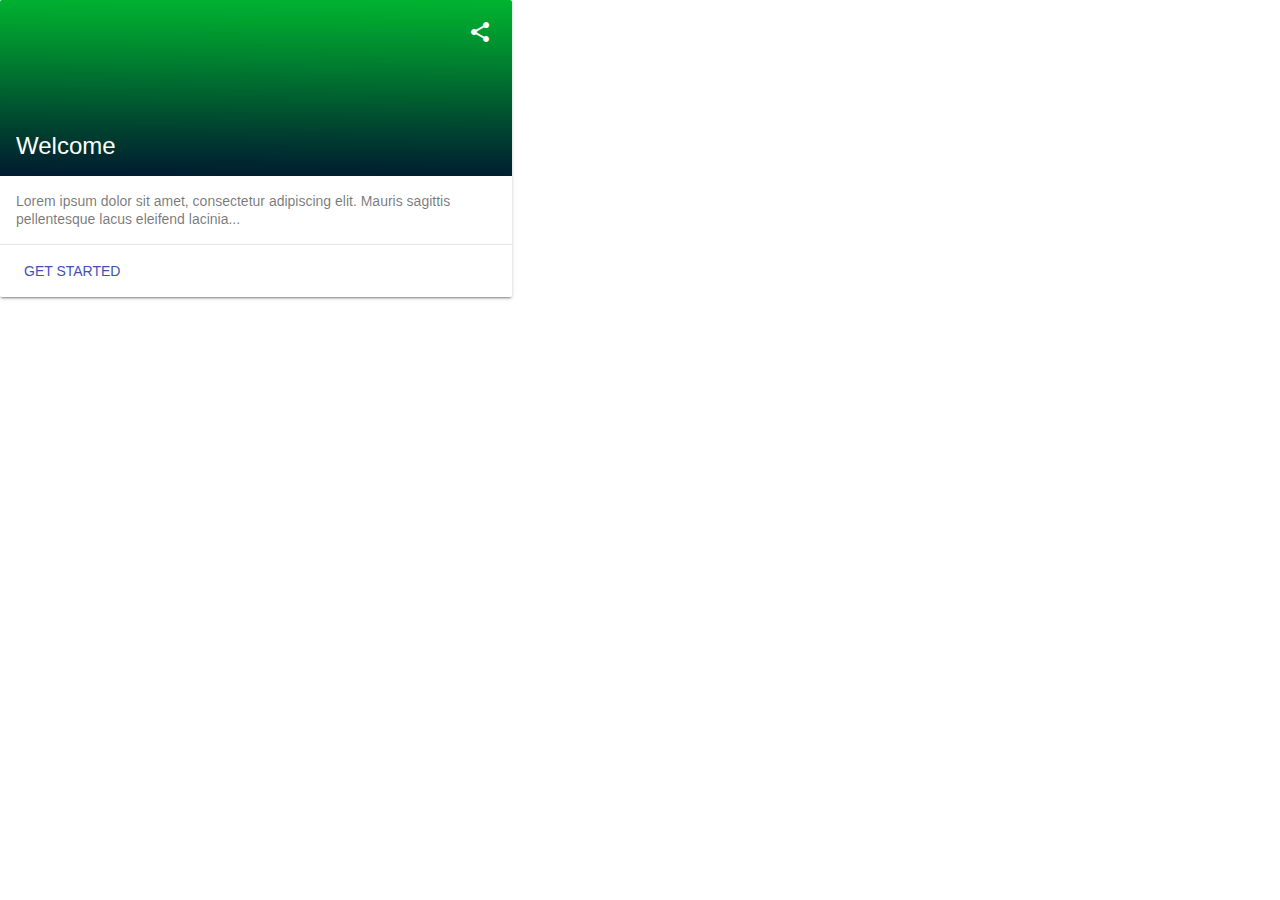
==== events.html @ fd7dae09 "Added home tab" ====
<head>
<meta name="viewport" content="width=device-width, initial-scale=1.0">
<link rel="stylesheet" href="./material.min.css" />
<script src="./material.min.js"></script>
<link rel="stylesheet" href="https://fonts.googleapis.com/icon?family=Material+Icons" />
</head>
<body>
<!-- Wide card with share menu button -->
<style>
.demo-card-wide.mdl-card {
  width: 512px;
}
.demo-card-wide > .mdl-card__title {
  color: #fff;
  height: 176px;
  background: url('my.jpg') center / cover;
}
.demo-card-wide > .mdl-card__menu {
  color: #fff;
}
</style>

<div class="demo-card-wide mdl-card mdl-shadow--2dp">
  <div class="mdl-card__title">
    <h2 class="mdl-card__title-text">Welcome</h2>
  </div>
  <div class="mdl-card__supporting-text">
    Lorem ipsum dolor sit amet, consectetur adipiscing elit.
    Mauris sagittis pellentesque lacus eleifend lacinia...
  </div>
  <div class="mdl-card__actions mdl-card--border">
    <a class="mdl-button mdl-button--colored mdl-js-button mdl-js-ripple-effect">
      Get Started
    </a>
  </div>
  <div class="mdl-card__menu">
    <button class="mdl-button mdl-button--icon mdl-js-button mdl-js-ripple-effect">
      <i class="material-icons">share</i>
    </button>
  </div>
</div>
</body>
---- material.min.css ----
/**
 * material-design-lite - Material Design Components in CSS, JS and HTML
 * @version v1.3.0
 * @license Apache-2.0
 * @copyright 2015 Google, Inc.
 * @link https://github.com/google/material-design-lite
 */
@charset "UTF-8";html{color:rgba(0,0,0,.87)}::-moz-selection{background:#b3d4fc;text-shadow:none}::selection{background:#b3d4fc;text-shadow:none}hr{display:block;height:1px;border:0;border-top:1px solid #ccc;margin:1em 0;padding:0}audio,canvas,iframe,img,svg,video{vertical-align:middle}fieldset{border:0;margin:0;padding:0}textarea{resize:vertical}.browserupgrade{margin:.2em 0;background:#ccc;color:#000;padding:.2em 0}.hidden{display:none!important}.visuallyhidden{border:0;clip:rect(0 0 0 0);height:1px;margin:-1px;overflow:hidden;padding:0;position:absolute;width:1px}.visuallyhidden.focusable:active,.visuallyhidden.focusable:focus{clip:auto;height:auto;margin:0;overflow:visible;position:static;width:auto}.invisible{visibility:hidden}.clearfix:before,.clearfix:after{content:" ";display:table}.clearfix:after{clear:both}@media print{*,*:before,*:after,*:first-letter{background:transparent!important;color:#000!important;box-shadow:none!important}a,a:visited{text-decoration:underline}a[href]:after{content:" (" attr(href)")"}abbr[title]:after{content:" (" attr(title)")"}a[href^="#"]:after,a[href^="javascript:"]:after{content:""}pre,blockquote{border:1px solid #999;page-break-inside:avoid}thead{display:table-header-group}tr,img{page-break-inside:avoid}img{max-width:100%!important}p,h2,h3{orphans:3;widows:3}h2,h3{page-break-after:avoid}}a,.mdl-accordion,.mdl-button,.mdl-card,.mdl-checkbox,.mdl-dropdown-menu,.mdl-icon-toggle,.mdl-item,.mdl-radio,.mdl-slider,.mdl-switch,.mdl-tabs__tab{-webkit-tap-highlight-color:transparent;-webkit-tap-highlight-color:rgba(255,255,255,0)}html{width:100%;height:100%;-ms-touch-action:manipulation;touch-action:manipulation}body{width:100%;min-height:100%;margin:0}main{display:block}*[hidden]{display:none!important}html,body{background-color:who;font-family:"Helvetica","Arial",sans-serif;font-size:14px;font-weight:400;line-height:20px}h1,h2,h3,h4,h5,h6,p{padding:0}h1 small,h2 small,h3 small,h4 small,h5 small,h6 small{font-family:"Roboto","Helvetica","Arial",sans-serif;font-weight:400;line-height:1.35;letter-spacing:-.02em;opacity:.54;font-size:.6em}h1{font-size:56px;line-height:1.35;letter-spacing:-.02em;margin:24px 0}h1,h2{font-family:"Roboto","Helvetica","Arial",sans-serif;font-weight:400}h2{font-size:45px;line-height:48px}h2,h3{margin:24px 0}h3{font-size:34px;line-height:40px}h3,h4{font-family:"Roboto","Helvetica","Arial",sans-serif;font-weight:400}h4{font-size:24px;line-height:32px;-moz-osx-font-smoothing:grayscale;margin:24px 0 16px}h5{font-size:20px;font-weight:500;line-height:1;letter-spacing:.02em}h5,h6{font-family:"Roboto","Helvetica","Arial",sans-serif;margin:24px 0 16px}h6{font-size:16px;letter-spacing:.04em}h6,p{font-weight:400;line-height:24px}p{font-size:14px;letter-spacing:0;margin:0 0 16px}a{color:#ff4081;font-weight:500}blockquote{font-family:"Roboto","Helvetica","Arial",sans-serif;position:relative;font-size:24px;font-weight:300;font-style:italic;line-height:1.35;letter-spacing:.08em}blockquote:before{position:absolute;left:-.5em;content:'“'}blockquote:after{content:'”';margin-left:-.05em}mark{background-color:#f4ff81}dt{font-weight:700}address{font-size:12px;line-height:1;font-style:normal}address,ul,ol{font-weight:400;letter-spacing:0}ul,ol{font-size:14px;line-height:24px}.mdl-typography--display-4,.mdl-typography--display-4-color-contrast{font-family:"Roboto","Helvetica","Arial",sans-serif;font-size:112px;font-weight:300;line-height:1;letter-spacing:-.04em}.mdl-typography--display-4-color-contrast{opacity:.54}.mdl-typography--display-3,.mdl-typography--display-3-color-contrast{font-family:"Roboto","Helvetica","Arial",sans-serif;font-size:56px;font-weight:400;line-height:1.35;letter-spacing:-.02em}.mdl-typography--display-3-color-contrast{opacity:.54}.mdl-typography--display-2,.mdl-typography--display-2-color-contrast{font-family:"Roboto","Helvetica","Arial",sans-serif;font-size:45px;font-weight:400;line-height:48px}.mdl-typography--display-2-color-contrast{opacity:.54}.mdl-typography--display-1,.mdl-typography--display-1-color-contrast{font-family:"Roboto","Helvetica","Arial",sans-serif;font-size:34px;font-weight:400;line-height:40px}.mdl-typography--display-1-color-contrast{opacity:.54}.mdl-typography--headline,.mdl-typography--headline-color-contrast{font-family:"Roboto","Helvetica","Arial",sans-serif;font-size:24px;font-weight:400;line-height:32px;-moz-osx-font-smoothing:grayscale}.mdl-typography--headline-color-contrast{opacity:.87}.mdl-typography--title,.mdl-typography--title-color-contrast{font-family:"Roboto","Helvetica","Arial",sans-serif;font-size:20px;font-weight:500;line-height:1;letter-spacing:.02em}.mdl-typography--title-color-contrast{opacity:.87}.mdl-typography--subhead,.mdl-typography--subhead-color-contrast{font-family:"Roboto","Helvetica","Arial",sans-serif;font-size:16px;font-weight:400;line-height:24px;letter-spacing:.04em}.mdl-typography--subhead-color-contrast{opacity:.87}.mdl-typography--body-2,.mdl-typography--body-2-color-contrast{font-size:14px;font-weight:700;line-height:24px;letter-spacing:0}.mdl-typography--body-2-color-contrast{opacity:.87}.mdl-typography--body-1,.mdl-typography--body-1-color-contrast{font-size:14px;font-weight:400;line-height:24px;letter-spacing:0}.mdl-typography--body-1-color-contrast{opacity:.87}.mdl-typography--body-2-force-preferred-font,.mdl-typography--body-2-force-preferred-font-color-contrast{font-family:"Roboto","Helvetica","Arial",sans-serif;font-size:14px;font-weight:500;line-height:24px;letter-spacing:0}.mdl-typography--body-2-force-preferred-font-color-contrast{opacity:.87}.mdl-typography--body-1-force-preferred-font,.mdl-typography--body-1-force-preferred-font-color-contrast{font-family:"Roboto","Helvetica","Arial",sans-serif;font-size:14px;font-weight:400;line-height:24px;letter-spacing:0}.mdl-typography--body-1-force-preferred-font-color-contrast{opacity:.87}.mdl-typography--caption,.mdl-typography--caption-force-preferred-font{font-size:12px;font-weight:400;line-height:1;letter-spacing:0}.mdl-typography--caption-force-preferred-font{font-family:"Roboto","Helvetica","Arial",sans-serif}.mdl-typography--caption-color-contrast,.mdl-typography--caption-force-preferred-font-color-contrast{font-size:12px;font-weight:400;line-height:1;letter-spacing:0;opacity:.54}.mdl-typography--caption-force-preferred-font-color-contrast,.mdl-typography--menu{font-family:"Roboto","Helvetica","Arial",sans-serif}.mdl-typography--menu{font-size:14px;font-weight:500;line-height:1;letter-spacing:0}.mdl-typography--menu-color-contrast{opacity:.87}.mdl-typography--menu-color-contrast,.mdl-typography--button,.mdl-typography--button-color-contrast{font-family:"Roboto","Helvetica","Arial",sans-serif;font-size:14px;font-weight:500;line-height:1;letter-spacing:0}.mdl-typography--button,.mdl-typography--button-color-contrast{text-transform:uppercase}.mdl-typography--button-color-contrast{opacity:.87}.mdl-typography--text-left{text-align:left}.mdl-typography--text-right{text-align:right}.mdl-typography--text-center{text-align:center}.mdl-typography--text-justify{text-align:justify}.mdl-typography--text-nowrap{white-space:nowrap}.mdl-typography--text-lowercase{text-transform:lowercase}.mdl-typography--text-uppercase{text-transform:uppercase}.mdl-typography--text-capitalize{text-transform:capitalize}.mdl-typography--font-thin{font-weight:200!important}.mdl-typography--font-light{font-weight:300!important}.mdl-typography--font-regular{font-weight:400!important}.mdl-typography--font-medium{font-weight:500!important}.mdl-typography--font-bold{font-weight:700!important}.mdl-typography--font-black{font-weight:900!important}.material-icons{font-family:'Material Icons';font-weight:400;font-style:normal;font-size:24px;line-height:1;letter-spacing:normal;text-transform:none;display:inline-block;word-wrap:normal;-moz-font-feature-settings:'liga';font-feature-settings:'liga';-webkit-font-feature-settings:'liga';-webkit-font-smoothing:antialiased}.mdl-color-text--red{color:#f44336 !important}.mid-body{padding-bottom:200px;}.xfooter{position:absolute;height:0px;width:70%; margin-left:15%;bottom:0;float:bottom;}.mdl-color--red{background-color:#f44336 !important}.mdl-color-text--red-50{color:#ffebee !important}.mdl-color--red-50{background-color:#ffebee !important}.mdl-color-text--red-100{color:#ffcdd2 !important}.mdl-color--red-100{background-color:#ffcdd2 !important}.mdl-color-text--red-200{color:#ef9a9a !important}.mdl-color--red-200{background-color:#ef9a9a !important}.mdl-color-text--red-300{color:#e57373 !important}.mdl-color--red-300{background-color:#e57373 !important}.mdl-color-text--red-400{color:#ef5350 !important}.mdl-color--red-400{background-color:#ef5350 !important}.mdl-color-text--red-500{color:#f44336 !important}.mdl-color--red-500{background-color:#f44336 !important}.mdl-color-text--red-600{color:#e53935 !important}.mdl-color--red-600{background-color:#e53935 !important}.mdl-color-text--red-700{color:#d32f2f !important}.mdl-color--red-700{background-color:#d32f2f !important}.mdl-color-text--red-800{color:#c62828 !important}.mdl-color--red-800{background-color:#c62828 !important}.mdl-color-text--red-900{color:#b71c1c !important}.mdl-color--red-900{background-color:#b71c1c !important}.mdl-color-text--red-A100{color:#ff8a80 !important}.mdl-color--red-A100{background-color:#ff8a80 !important}.mdl-color-text--red-A200{color:#ff5252 !important}.mdl-color--red-A200{background-color:#ff5252 !important}.mdl-color-text--red-A400{color:#ff1744 !important}.mdl-color--red-A400{background-color:#ff1744 !important}.mdl-color-text--red-A700{color:#d50000 !important}.mdl-color--red-A700{background-color:#d50000 !important}.mdl-color-text--pink{color:#e91e63 !important}.mdl-color--pink{background-color:#e91e63 !important}.mdl-color-text--pink-50{color:#fce4ec !important}.mdl-color--pink-50{background-color:#fce4ec !important}.mdl-color-text--pink-100{color:#f8bbd0 !important}.mdl-color--pink-100{background-color:#f8bbd0 !important}.mdl-color-text--pink-200{color:#f48fb1 !important}.mdl-color--pink-200{background-color:#f48fb1 !important}.mdl-color-text--pink-300{color:#f06292 !important}.mdl-color--pink-300{background-color:#f06292 !important}.mdl-color-text--pink-400{color:#ec407a !important}.mdl-color--pink-400{background-color:#ec407a !important}.mdl-color-text--pink-500{color:#e91e63 !important}.mdl-color--pink-500{background-color:#e91e63 !important}.mdl-color-text--pink-600{color:#d81b60 !important}.mdl-color--pink-600{background-color:#d81b60 !important}.mdl-color-text--pink-700{color:#c2185b !important}.mdl-color--pink-700{background-color:#c2185b !important}.mdl-color-text--pink-800{color:#ad1457 !important}.mdl-color--pink-800{background-color:#ad1457 !important}.mdl-color-text--pink-900{color:#880e4f !important}.mdl-color--pink-900{background-color:#880e4f !important}.mdl-color-text--pink-A100{color:#ff80ab !important}.mdl-color--pink-A100{background-color:#ff80ab !important}.mdl-color-text--pink-A200{color:#ff4081 !important}.mdl-color--pink-A200{background-color:#ff4081 !important}.mdl-color-text--pink-A400{color:#f50057 !important}.mdl-color--pink-A400{background-color:#f50057 !important}.mdl-color-text--pink-A700{color:#c51162 !important}.mdl-color--pink-A700{background-color:#c51162 !important}.mdl-color-text--purple{color:#9c27b0 !important}.mdl-color--purple{background-color:#9c27b0 !important}.mdl-color-text--purple-50{color:#f3e5f5 !important}.mdl-color--purple-50{background-color:#f3e5f5 !important}.mdl-color-text--purple-100{color:#e1bee7 !important}.mdl-color--purple-100{background-color:#e1bee7 !important}.mdl-color-text--purple-200{color:#ce93d8 !important}.mdl-color--purple-200{background-color:#ce93d8 !important}.mdl-color-text--purple-300{color:#ba68c8 !important}.mdl-color--purple-300{background-color:#ba68c8 !important}.mdl-color-text--purple-400{color:#ab47bc !important}.mdl-color--purple-400{background-color:#ab47bc !important}.mdl-color-text--purple-500{color:#9c27b0 !important}.mdl-color--purple-500{background-color:#9c27b0 !important}.mdl-color-text--purple-600{color:#8e24aa !important}.mdl-color--purple-600{background-color:#8e24aa !important}.mdl-color-text--purple-700{color:#7b1fa2 !important}.mdl-color--purple-700{background-color:#7b1fa2 !important}.mdl-color-text--purple-800{color:#6a1b9a !important}.mdl-color--purple-800{background-color:#6a1b9a !important}.mdl-color-text--purple-900{color:#4a148c !important}.mdl-color--purple-900{background-color:#4a148c !important}.mdl-color-text--purple-A100{color:#ea80fc !important}.mdl-color--purple-A100{background-color:#ea80fc !important}.mdl-color-text--purple-A200{color:#e040fb !important}.mdl-color--purple-A200{background-color:#e040fb !important}.mdl-color-text--purple-A400{color:#d500f9 !important}.mdl-color--purple-A400{background-color:#d500f9 !important}.mdl-color-text--purple-A700{color:#a0f !important}.mdl-color--purple-A700{background-color:#a0f !important}.mdl-color-text--deep-purple{color:#673ab7 !important}.mdl-color--deep-purple{background-color:#673ab7 !important}.mdl-color-text--deep-purple-50{color:#ede7f6 !important}.mdl-color--deep-purple-50{background-color:#ede7f6 !important}.mdl-color-text--deep-purple-100{color:#d1c4e9 !important}.mdl-color--deep-purple-100{background-color:#d1c4e9 !important}.mdl-color-text--deep-purple-200{color:#b39ddb !important}.mdl-color--deep-purple-200{background-color:#b39ddb !important}.mdl-color-text--deep-purple-300{color:#9575cd !important}.mdl-color--deep-purple-300{background-color:#9575cd !important}.mdl-color-text--deep-purple-400{color:#7e57c2 !important}.mdl-color--deep-purple-400{background-color:#7e57c2 !important}.mdl-color-text--deep-purple-500{color:#673ab7 !important}.mdl-color--deep-purple-500{background-color:#673ab7 !important}.mdl-color-text--deep-purple-600{color:#5e35b1 !important}.mdl-color--deep-purple-600{background-color:#5e35b1 !important}.mdl-color-text--deep-purple-700{color:#512da8 !important}.mdl-color--deep-purple-700{background-color:#512da8 !important}.mdl-color-text--deep-purple-800{color:#4527a0 !important}.mdl-color--deep-purple-800{background-color:#4527a0 !important}.mdl-color-text--deep-purple-900{color:#311b92 !important}.mdl-color--deep-purple-900{background-color:#311b92 !important}.mdl-color-text--deep-purple-A100{color:#b388ff !important}.mdl-color--deep-purple-A100{background-color:#b388ff !important}.mdl-color-text--deep-purple-A200{color:#7c4dff !important}.mdl-color--deep-purple-A200{background-color:#7c4dff !important}.mdl-color-text--deep-purple-A400{color:#651fff !important}.mdl-color--deep-purple-A400{background-color:#651fff !important}.mdl-color-text--deep-purple-A700{color:#6200ea !important}.mdl-color--deep-purple-A700{background-color:#6200ea !important}.mdl-color-text--indigo{color:#3f51b5 !important}.mdl-color--indigo{background-color:#3f51b5 !important}.mdl-color-text--indigo-50{color:#e8eaf6 !important}.mdl-color--indigo-50{background-color:#e8eaf6 !important}.mdl-color-text--indigo-100{color:#c5cae9 !important}.mdl-color--indigo-100{background-color:#c5cae9 !important}.mdl-color-text--indigo-200{color:#9fa8da !important}.mdl-color--indigo-200{background-color:#9fa8da !important}.mdl-color-text--indigo-300{color:#7986cb !important}.mdl-color--indigo-300{background-color:#7986cb !important}.mdl-color-text--indigo-400{color:#5c6bc0 !important}.mdl-color--indigo-400{background-color:#5c6bc0 !important}.mdl-color-text--indigo-500{color:#3f51b5 !important}.mdl-color--indigo-500{background-color:#3f51b5 !important}.mdl-color-text--indigo-600{color:#3949ab !important}.mdl-color--indigo-600{background-color:#3949ab !important}.mdl-color-text--indigo-700{color:#303f9f !important}.mdl-color--indigo-700{background-color:#303f9f !important}.mdl-color-text--indigo-800{color:#283593 !important}.mdl-color--indigo-800{background-color:#283593 !important}.mdl-color-text--indigo-900{color:#1a237e !important}.mdl-color--indigo-900{background-color:#1a237e !important}.mdl-color-text--indigo-A100{color:#8c9eff !important}.mdl-color--indigo-A100{background-color:#8c9eff !important}.mdl-color-text--indigo-A200{color:#536dfe !important}.mdl-color--indigo-A200{background-color:#536dfe !important}.mdl-color-text--indigo-A400{color:#3d5afe !important}.mdl-color--indigo-A400{background-color:#3d5afe !important}.mdl-color-text--indigo-A700{color:#304ffe !important}.mdl-color--indigo-A700{background-color:#304ffe !important}.mdl-color-text--blue{color:#2196f3 !important}.mdl-color--blue{background-color:#2196f3 !important}.mdl-color-text--blue-50{color:#e3f2fd !important}.mdl-color--blue-50{background-color:#e3f2fd !important}.mdl-color-text--blue-100{color:#bbdefb !important}.mdl-color--blue-100{background-color:#bbdefb !important}.mdl-color-text--blue-200{color:#90caf9 !important}.mdl-color--blue-200{background-color:#90caf9 !important}.mdl-color-text--blue-300{color:#64b5f6 !important}.mdl-color--blue-300{background-color:#64b5f6 !important}.mdl-color-text--blue-400{color:#42a5f5 !important}.mdl-color--blue-400{background-color:#42a5f5 !important}.mdl-color-text--blue-500{color:#2196f3 !important}.mdl-color--blue-500{background-color:#2196f3 !important}.mdl-color-text--blue-600{color:#1e88e5 !important}.mdl-color--blue-600{background-color:#1e88e5 !important}.mdl-color-text--blue-700{color:#1976d2 !important}.mdl-color--blue-700{background-color:#1976d2 !important}.mdl-color-text--blue-800{color:#1565c0 !important}.mdl-color--blue-800{background-color:#1565c0 !important}.mdl-color-text--blue-900{color:#0d47a1 !important}.mdl-color--blue-900{background-color:#0d47a1 !important}.mdl-color-text--blue-A100{color:#82b1ff !important}.mdl-color--blue-A100{background-color:#82b1ff !important}.mdl-color-text--blue-A200{color:#448aff !important}.mdl-color--blue-A200{background-color:#448aff !important}.mdl-color-text--blue-A400{color:#2979ff !important}.mdl-color--blue-A400{background-color:#2979ff !important}.mdl-color-text--blue-A700{color:#2962ff !important}.mdl-color--blue-A700{background-color:#2962ff !important}.mdl-color-text--light-blue{color:#03a9f4 !important}.mdl-color--light-blue{background-color:#03a9f4 !important}.mdl-color-text--light-blue-50{color:#e1f5fe !important}.mdl-color--light-blue-50{background-color:#e1f5fe !important}.mdl-color-text--light-blue-100{color:#b3e5fc !important}.mdl-color--light-blue-100{background-color:#b3e5fc !important}.mdl-color-text--light-blue-200{color:#81d4fa !important}.mdl-color--light-blue-200{background-color:#81d4fa !important}.mdl-color-text--light-blue-300{color:#4fc3f7 !important}.mdl-color--light-blue-300{background-color:#4fc3f7 !important}.mdl-color-text--light-blue-400{color:#29b6f6 !important}.mdl-color--light-blue-400{background-color:#29b6f6 !important}.mdl-color-text--light-blue-500{color:#03a9f4 !important}.mdl-color--light-blue-500{background-color:#03a9f4 !important}.mdl-color-text--light-blue-600{color:#039be5 !important}.mdl-color--light-blue-600{background-color:#039be5 !important}.mdl-color-text--light-blue-700{color:#0288d1 !important}.mdl-color--light-blue-700{background-color:#0288d1 !important}.mdl-color-text--light-blue-800{color:#0277bd !important}.mdl-color--light-blue-800{background-color:#0277bd !important}.mdl-color-text--light-blue-900{color:#01579b !important}.mdl-color--light-blue-900{background-color:#01579b !important}.mdl-color-text--light-blue-A100{color:#80d8ff !important}.mdl-color--light-blue-A100{background-color:#80d8ff !important}.mdl-color-text--light-blue-A200{color:#40c4ff !important}.mdl-color--light-blue-A200{background-color:#40c4ff !important}.mdl-color-text--light-blue-A400{color:#00b0ff !important}.mdl-color--light-blue-A400{background-color:#00b0ff !important}.mdl-color-text--light-blue-A700{color:#0091ea !important}.mdl-color--light-blue-A700{background-color:#0091ea !important}.mdl-color-text--cyan{color:#00bcd4 !important}.mdl-color--cyan{background-color:#00bcd4 !important}.mdl-color-text--cyan-50{color:#e0f7fa !important}.mdl-color--cyan-50{background-color:#e0f7fa !important}.mdl-color-text--cyan-100{color:#b2ebf2 !important}.mdl-color--cyan-100{background-color:#b2ebf2 !important}.mdl-color-text--cyan-200{color:#80deea !important}.mdl-color--cyan-200{background-color:#80deea !important}.mdl-color-text--cyan-300{color:#4dd0e1 !important}.mdl-color--cyan-300{background-color:#4dd0e1 !important}.mdl-color-text--cyan-400{color:#26c6da !important}.mdl-color--cyan-400{background-color:#26c6da !important}.mdl-color-text--cyan-500{color:#00bcd4 !important}.mdl-color--cyan-500{background-color:#00bcd4 !important}.mdl-color-text--cyan-600{color:#00acc1 !important}.mdl-color--cyan-600{background-color:#00acc1 !important}.mdl-color-text--cyan-700{color:#0097a7 !important}.mdl-color--cyan-700{background-color:#0097a7 !important}.mdl-color-text--cyan-800{color:#00838f !important}.mdl-color--cyan-800{background-color:#00838f !important}.mdl-color-text--cyan-900{color:#006064 !important}.mdl-color--cyan-900{background-color:#006064 !important}.mdl-color-text--cyan-A100{color:#84ffff !important}.mdl-color--cyan-A100{background-color:#84ffff !important}.mdl-color-text--cyan-A200{color:#18ffff !important}.mdl-color--cyan-A200{background-color:#18ffff !important}.mdl-color-text--cyan-A400{color:#00e5ff !important}.mdl-color--cyan-A400{background-color:#00e5ff !important}.mdl-color-text--cyan-A700{color:#00b8d4 !important}.mdl-color--cyan-A700{background-color:#00b8d4 !important}.mdl-color-text--teal{color:#009688 !important}.mdl-color--teal{background-color:#009688 !important}.mdl-color-text--teal-50{color:#e0f2f1 !important}.mdl-color--teal-50{background-color:#e0f2f1 !important}.mdl-color-text--teal-100{color:#b2dfdb !important}.mdl-color--teal-100{background-color:#b2dfdb !important}.mdl-color-text--teal-200{color:#80cbc4 !important}.mdl-color--teal-200{background-color:#80cbc4 !important}.mdl-color-text--teal-300{color:#4db6ac !important}.mdl-color--teal-300{background-color:#4db6ac !important}.mdl-color-text--teal-400{color:#26a69a !important}.mdl-color--teal-400{background-color:#26a69a !important}.mdl-color-text--teal-500{color:#009688 !important}.mdl-color--teal-500{background-color:#009688 !important}.mdl-color-text--teal-600{color:#00897b !important}.mdl-color--teal-600{background-color:#00897b !important}.mdl-color-text--teal-700{color:#00796b !important}.mdl-color--teal-700{background-color:#00796b !important}.mdl-color-text--teal-800{color:#00695c !important}.mdl-color--teal-800{background-color:#00695c !important}.mdl-color-text--teal-900{color:#004d40 !important}.mdl-color--teal-900{background-color:#004d40 !important}.mdl-color-text--teal-A100{color:#a7ffeb !important}.mdl-color--teal-A100{background-color:#a7ffeb !important}.mdl-color-text--teal-A200{color:#64ffda !important}.mdl-color--teal-A200{background-color:#64ffda !important}.mdl-color-text--teal-A400{color:#1de9b6 !important}.mdl-color--teal-A400{background-color:#1de9b6 !important}.mdl-color-text--teal-A700{color:#00bfa5 !important}.mdl-color--teal-A700{background-color:#00bfa5 !important}.mdl-color-text--green{color:#4caf50 !important}.mdl-color--green{background-color:#4caf50 !important}.mdl-color-text--green-50{color:#e8f5e9 !important}.mdl-color--green-50{background-color:#e8f5e9 !important}.mdl-color-text--green-100{color:#c8e6c9 !important}.mdl-color--green-100{background-color:#c8e6c9 !important}.mdl-color-text--green-200{color:#a5d6a7 !important}.mdl-color--green-200{background-color:#a5d6a7 !important}.mdl-color-text--green-300{color:#81c784 !important}.mdl-color--green-300{background-color:#81c784 !important}.mdl-color-text--green-400{color:#66bb6a !important}.mdl-color--green-400{background-color:#66bb6a !important}.mdl-color-text--green-500{color:#4caf50 !important}.mdl-color--green-500{background-color:#4caf50 !important}.mdl-color-text--green-600{color:#43a047 !important}.mdl-color--green-600{background-color:#43a047 !important}.mdl-color-text--green-700{color:#388e3c !important}.mdl-color--green-700{background-color:#388e3c !important}.mdl-color-text--green-800{color:#2e7d32 !important}.mdl-color--green-800{background-color:#2e7d32 !important}.mdl-color-text--green-900{color:#1b5e20 !important}.mdl-color--green-900{background-color:#1b5e20 !important}.mdl-color-text--green-A100{color:#b9f6ca !important}.mdl-color--green-A100{background-color:#b9f6ca !important}.mdl-color-text--green-A200{color:#69f0ae !important}.mdl-color--green-A200{background-color:#69f0ae !important}.mdl-color-text--green-A400{color:#00e676 !important}.mdl-color--green-A400{background-color:#00e676 !important}.mdl-color-text--green-A700{color:#00c853 !important}.mdl-color--green-A700{background-color:#00c853 !important}.mdl-color-text--light-green{color:#8bc34a !important}.mdl-color--light-green{background-color:#8bc34a !important}.mdl-color-text--light-green-50{color:#f1f8e9 !important}.mdl-color--light-green-50{background-color:#f1f8e9 !important}.mdl-color-text--light-green-100{color:#dcedc8 !important}.mdl-color--light-green-100{background-color:#dcedc8 !important}.mdl-color-text--light-green-200{color:#c5e1a5 !important}.mdl-color--light-green-200{background-color:#c5e1a5 !important}.mdl-color-text--light-green-300{color:#aed581 !important}.mdl-color--light-green-300{background-color:#aed581 !important}.mdl-color-text--light-green-400{color:#9ccc65 !important}.mdl-color--light-green-400{background-color:#9ccc65 !important}.mdl-color-text--light-green-500{color:#8bc34a !important}.mdl-color--light-green-500{background-color:#8bc34a !important}.mdl-color-text--light-green-600{color:#7cb342 !important}.mdl-color--light-green-600{background-color:#7cb342 !important}.mdl-color-text--light-green-700{color:#689f38 !important}.mdl-color--light-green-700{background-color:#689f38 !important}.mdl-color-text--light-green-800{color:#558b2f !important}.mdl-color--light-green-800{background-color:#558b2f !important}.mdl-color-text--light-green-900{color:#33691e !important}.mdl-color--light-green-900{background-color:#33691e !important}.mdl-color-text--light-green-A100{color:#ccff90 !important}.mdl-color--light-green-A100{background-color:#ccff90 !important}.mdl-color-text--light-green-A200{color:#b2ff59 !important}.mdl-color--light-green-A200{background-color:#b2ff59 !important}.mdl-color-text--light-green-A400{color:#76ff03 !important}.mdl-color--light-green-A400{background-color:#76ff03 !important}.mdl-color-text--light-green-A700{color:#64dd17 !important}.mdl-color--light-green-A700{background-color:#64dd17 !important}.mdl-color-text--lime{color:#cddc39 !important}.mdl-color--lime{background-color:#cddc39 !important}.mdl-color-text--lime-50{color:#f9fbe7 !important}.mdl-color--lime-50{background-color:#f9fbe7 !important}.mdl-color-text--lime-100{color:#f0f4c3 !important}.mdl-color--lime-100{background-color:#f0f4c3 !important}.mdl-color-text--lime-200{color:#e6ee9c !important}.mdl-color--lime-200{background-color:#e6ee9c !important}.mdl-color-text--lime-300{color:#dce775 !important}.mdl-color--lime-300{background-color:#dce775 !important}.mdl-color-text--lime-400{color:#d4e157 !important}.mdl-color--lime-400{background-color:#d4e157 !important}.mdl-color-text--lime-500{color:#cddc39 !important}.mdl-color--lime-500{background-color:#cddc39 !important}.mdl-color-text--lime-600{color:#c0ca33 !important}.mdl-color--lime-600{background-color:#c0ca33 !important}.mdl-color-text--lime-700{color:#afb42b !important}.mdl-color--lime-700{background-color:#afb42b !important}.mdl-color-text--lime-800{color:#9e9d24 !important}.mdl-color--lime-800{background-color:#9e9d24 !important}.mdl-color-text--lime-900{color:#827717 !important}.mdl-color--lime-900{background-color:#827717 !important}.mdl-color-text--lime-A100{color:#f4ff81 !important}.mdl-color--lime-A100{background-color:#f4ff81 !important}.mdl-color-text--lime-A200{color:#eeff41 !important}.mdl-color--lime-A200{background-color:#eeff41 !important}.mdl-color-text--lime-A400{color:#c6ff00 !important}.mdl-color--lime-A400{background-color:#c6ff00 !important}.mdl-color-text--lime-A700{color:#aeea00 !important}.mdl-color--lime-A700{background-color:#aeea00 !important}.mdl-color-text--yellow{color:#ffeb3b !important}.mdl-color--yellow{background-color:#ffeb3b !important}.mdl-color-text--yellow-50{color:#fffde7 !important}.mdl-color--yellow-50{background-color:#fffde7 !important}.mdl-color-text--yellow-100{color:#fff9c4 !important}.mdl-color--yellow-100{background-color:#fff9c4 !important}.mdl-color-text--yellow-200{color:#fff59d !important}.mdl-color--yellow-200{background-color:#fff59d !important}.mdl-color-text--yellow-300{color:#fff176 !important}.mdl-color--yellow-300{background-color:#fff176 !important}.mdl-color-text--yellow-400{color:#ffee58 !important}.mdl-color--yellow-400{background-color:#ffee58 !important}.mdl-color-text--yellow-500{color:#ffeb3b !important}.mdl-color--yellow-500{background-color:#ffeb3b !important}.mdl-color-text--yellow-600{color:#fdd835 !important}.mdl-color--yellow-600{background-color:#fdd835 !important}.mdl-color-text--yellow-700{color:#fbc02d !important}.mdl-color--yellow-700{background-color:#fbc02d !important}.mdl-color-text--yellow-800{color:#f9a825 !important}.mdl-color--yellow-800{background-color:#f9a825 !important}.mdl-color-text--yellow-900{color:#f57f17 !important}.mdl-color--yellow-900{background-color:#f57f17 !important}.mdl-color-text--yellow-A100{color:#ffff8d !important}.mdl-color--yellow-A100{background-color:#ffff8d !important}.mdl-color-text--yellow-A200{color:#ff0 !important}.mdl-color--yellow-A200{background-color:#ff0 !important}.mdl-color-text--yellow-A400{color:#ffea00 !important}.mdl-color--yellow-A400{background-color:#ffea00 !important}.mdl-color-text--yellow-A700{color:#ffd600 !important}.mdl-color--yellow-A700{background-color:#ffd600 !important}.mdl-color-text--amber{color:#ffc107 !important}.mdl-color--amber{background-color:#ffc107 !important}.mdl-color-text--amber-50{color:#fff8e1 !important}.mdl-color--amber-50{background-color:#fff8e1 !important}.mdl-color-text--amber-100{color:#ffecb3 !important}.mdl-color--amber-100{background-color:#ffecb3 !important}.mdl-color-text--amber-200{color:#ffe082 !important}.mdl-color--amber-200{background-color:#ffe082 !important}.mdl-color-text--amber-300{color:#ffd54f !important}.mdl-color--amber-300{background-color:#ffd54f !important}.mdl-color-text--amber-400{color:#ffca28 !important}.mdl-color--amber-400{background-color:#ffca28 !important}.mdl-color-text--amber-500{color:#ffc107 !important}.mdl-color--amber-500{background-color:#ffc107 !important}.mdl-color-text--amber-600{color:#ffb300 !important}.mdl-color--amber-600{background-color:#ffb300 !important}.mdl-color-text--amber-700{color:#ffa000 !important}.mdl-color--amber-700{background-color:#ffa000 !important}.mdl-color-text--amber-800{color:#ff8f00 !important}.mdl-color--amber-800{background-color:#ff8f00 !important}.mdl-color-text--amber-900{color:#ff6f00 !important}.mdl-color--amber-900{background-color:#ff6f00 !important}.mdl-color-text--amber-A100{color:#ffe57f !important}.mdl-color--amber-A100{background-color:#ffe57f !important}.mdl-color-text--amber-A200{color:#ffd740 !important}.mdl-color--amber-A200{background-color:#ffd740 !important}.mdl-color-text--amber-A400{color:#ffc400 !important}.mdl-color--amber-A400{background-color:#ffc400 !important}.mdl-color-text--amber-A700{color:#ffab00 !important}.mdl-color--amber-A700{background-color:#ffab00 !important}.mdl-color-text--orange{color:#ff9800 !important}.mdl-color--orange{background-color:#ff9800 !important}.mdl-color-text--orange-50{color:#fff3e0 !important}.mdl-color--orange-50{background-color:#fff3e0 !important}.mdl-color-text--orange-100{color:#ffe0b2 !important}.mdl-color--orange-100{background-color:#ffe0b2 !important}.mdl-color-text--orange-200{color:#ffcc80 !important}.mdl-color--orange-200{background-color:#ffcc80 !important}.mdl-color-text--orange-300{color:#ffb74d !important}.mdl-color--orange-300{background-color:#ffb74d !important}.mdl-color-text--orange-400{color:#ffa726 !important}.mdl-color--orange-400{background-color:#ffa726 !important}.mdl-color-text--orange-500{color:#ff9800 !important}.mdl-color--orange-500{background-color:#ff9800 !important}.mdl-color-text--orange-600{color:#fb8c00 !important}.mdl-color--orange-600{background-color:#fb8c00 !important}.mdl-color-text--orange-700{color:#f57c00 !important}.mdl-color--orange-700{background-color:#f57c00 !important}.mdl-color-text--orange-800{color:#ef6c00 !important}.mdl-color--orange-800{background-color:#ef6c00 !important}.mdl-color-text--orange-900{color:#e65100 !important}.mdl-color--orange-900{background-color:#e65100 !important}.mdl-color-text--orange-A100{color:#ffd180 !important}.mdl-color--orange-A100{background-color:#ffd180 !important}.mdl-color-text--orange-A200{color:#ffab40 !important}.mdl-color--orange-A200{background-color:#ffab40 !important}.mdl-color-text--orange-A400{color:#ff9100 !important}.mdl-color--orange-A400{background-color:#ff9100 !important}.mdl-color-text--orange-A700{color:#ff6d00 !important}.mdl-color--orange-A700{background-color:#ff6d00 !important}.mdl-color-text--deep-orange{color:#ff5722 !important}.mdl-color--deep-orange{background-color:#ff5722 !important}.mdl-color-text--deep-orange-50{color:#fbe9e7 !important}.mdl-color--deep-orange-50{background-color:#fbe9e7 !important}.mdl-color-text--deep-orange-100{color:#ffccbc !important}.mdl-color--deep-orange-100{background-color:#ffccbc !important}.mdl-color-text--deep-orange-200{color:#ffab91 !important}.mdl-color--deep-orange-200{background-color:#ffab91 !important}.mdl-color-text--deep-orange-300{color:#ff8a65 !important}.mdl-color--deep-orange-300{background-color:#ff8a65 !important}.mdl-color-text--deep-orange-400{color:#ff7043 !important}.mdl-color--deep-orange-400{background-color:#ff7043 !important}.mdl-color-text--deep-orange-500{color:#ff5722 !important}.mdl-color--deep-orange-500{background-color:#ff5722 !important}.mdl-color-text--deep-orange-600{color:#f4511e !important}.mdl-color--deep-orange-600{background-color:#f4511e !important}.mdl-color-text--deep-orange-700{color:#e64a19 !important}.mdl-color--deep-orange-700{background-color:#e64a19 !important}.mdl-color-text--deep-orange-800{color:#d84315 !important}.mdl-color--deep-orange-800{background-color:#d84315 !important}.mdl-color-text--deep-orange-900{color:#bf360c !important}.mdl-color--deep-orange-900{background-color:#bf360c !important}.mdl-color-text--deep-orange-A100{color:#ff9e80 !important}.mdl-color--deep-orange-A100{background-color:#ff9e80 !important}.mdl-color-text--deep-orange-A200{color:#ff6e40 !important}.mdl-color--deep-orange-A200{background-color:#ff6e40 !important}.mdl-color-text--deep-orange-A400{color:#ff3d00 !important}.mdl-color--deep-orange-A400{background-color:#ff3d00 !important}.mdl-color-text--deep-orange-A700{color:#dd2c00 !important}.mdl-color--deep-orange-A700{background-color:#dd2c00 !important}.mdl-color-text--brown{color:#795548 !important}.mdl-color--brown{background-color:#795548 !important}.mdl-color-text--brown-50{color:#efebe9 !important}.mdl-color--brown-50{background-color:#efebe9 !important}.mdl-color-text--brown-100{color:#d7ccc8 !important}.mdl-color--brown-100{background-color:#d7ccc8 !important}.mdl-color-text--brown-200{color:#bcaaa4 !important}.mdl-color--brown-200{background-color:#bcaaa4 !important}.mdl-color-text--brown-300{color:#a1887f !important}.mdl-color--brown-300{background-color:#a1887f !important}.mdl-color-text--brown-400{color:#8d6e63 !important}.mdl-color--brown-400{background-color:#8d6e63 !important}.mdl-color-text--brown-500{color:#795548 !important}.mdl-color--brown-500{background-color:#795548 !important}.mdl-color-text--brown-600{color:#6d4c41 !important}.mdl-color--brown-600{background-color:#6d4c41 !important}.mdl-color-text--brown-700{color:#5d4037 !important}.mdl-color--brown-700{background-color:#5d4037 !important}.mdl-color-text--brown-800{color:#4e342e !important}.mdl-color--brown-800{background-color:#4e342e !important}.mdl-color-text--brown-900{color:#3e2723 !important}.mdl-color--brown-900{background-color:#3e2723 !important}.mdl-color-text--grey{color:#9e9e9e !important}.mdl-color--grey{background-color:#9e9e9e !important}.mdl-color-text--grey-50{color:#fafafa !important}.mdl-color--grey-50{background-color:#fafafa !important}.mdl-color-text--grey-100{color:#f5f5f5 !important}.mdl-color--grey-100{background-color:#f5f5f5 !important}.mdl-color-text--grey-200{color:#eee !important}.mdl-color--grey-200{background-color:#eee !important}.mdl-color-text--grey-300{color:#e0e0e0 !important}.mdl-color--grey-300{background-color:#e0e0e0 !important}.mdl-color-text--grey-400{color:#bdbdbd !important}.mdl-color--grey-400{background-color:#bdbdbd !important}.mdl-color-text--grey-500{color:#9e9e9e !important}.mdl-color--grey-500{background-color:#9e9e9e !important}.mdl-color-text--grey-600{color:#757575 !important}.mdl-color--grey-600{background-color:#757575 !important}.mdl-color-text--grey-700{color:#616161 !important}.mdl-color--grey-700{background-color:#616161 !important}.mdl-color-text--grey-800{color:#424242 !important}.mdl-color--grey-800{background-color:#424242 !important}.mdl-color-text--grey-900{color:#212121 !important}.mdl-color--grey-900{background-color:#212121 !important}.mdl-color-text--blue-grey{color:#607d8b !important}.mdl-color--blue-grey{background-color:#607d8b !important}.mdl-color-text--blue-grey-50{color:#eceff1 !important}.mdl-color--blue-grey-50{background-color:#eceff1 !important}.mdl-color-text--blue-grey-100{color:#cfd8dc !important}.mdl-color--blue-grey-100{background-color:#cfd8dc !important}.mdl-color-text--blue-grey-200{color:#b0bec5 !important}.mdl-color--blue-grey-200{background-color:#b0bec5 !important}.mdl-color-text--blue-grey-300{color:#90a4ae !important}.mdl-color--blue-grey-300{background-color:#90a4ae !important}.mdl-color-text--blue-grey-400{color:#78909c !important}.mdl-color--blue-grey-400{background-color:#78909c !important}.mdl-color-text--blue-grey-500{color:#607d8b !important}.mdl-color--blue-grey-500{background-color:#607d8b !important}.mdl-color-text--blue-grey-600{color:#546e7a !important}.mdl-color--blue-grey-600{background-color:#546e7a !important}.mdl-color-text--blue-grey-700{color:#455a64 !important}.mdl-color--blue-grey-700{background-color:#455a64 !important}.mdl-color-text--blue-grey-800{color:#37474f !important}.mdl-color--blue-grey-800{background-color:#37474f !important}.mdl-color-text--blue-grey-900{color:#263238 !important}.mdl-color--blue-grey-900{background-color:#263238 !important}.mdl-color--black{background-color:#000 !important}.mdl-color-text--black{color:#000 !important}.mdl-color--white{background-color:#fff !important}.mdl-color-text--white{color:#fff !important}.mdl-color--primary{background-color:#3f51b5 !important}.mdl-color--primary-contrast{background-color:#fff !important}.mdl-color--primary-dark{background-color:#303f9f !important}.mdl-color--accent{background-color:#ff4081 !important}.mdl-color--accent-contrast{background-color:#fff !important}.mdl-color-text--primary{color:#3f51b5 !important}.mdl-color-text--primary-contrast{color:#fff !important}.mdl-color-text--primary-dark{color:#303f9f !important}.mdl-color-text--accent{color:#ff4081 !important}.mdl-color-text--accent-contrast{color:#fff !important}.mdl-ripple{background:#000;border-radius:50%;height:50px;left:0;opacity:0;pointer-events:none;position:absolute;top:0;-webkit-transform:translate(-50%,-50%);transform:translate(-50%,-50%);width:50px;overflow:hidden}.mdl-ripple.is-animating{transition:transform .3s cubic-bezier(0,0,.2,1),width .3s cubic-bezier(0,0,.2,1),height .3s cubic-bezier(0,0,.2,1),opacity .6s cubic-bezier(0,0,.2,1);transition:transform .3s cubic-bezier(0,0,.2,1),width .3s cubic-bezier(0,0,.2,1),height .3s cubic-bezier(0,0,.2,1),opacity .6s cubic-bezier(0,0,.2,1),-webkit-transform .3s cubic-bezier(0,0,.2,1)}.mdl-ripple.is-visible{opacity:.3}.mdl-animation--default,.mdl-animation--fast-out-slow-in{transition-timing-function:cubic-bezier(.4,0,.2,1)}.mdl-animation--linear-out-slow-in{transition-timing-function:cubic-bezier(0,0,.2,1)}.mdl-animation--fast-out-linear-in{transition-timing-function:cubic-bezier(.4,0,1,1)}.mdl-badge{position:relative;white-space:nowrap;margin-right:24px}.mdl-badge:not([data-badge]){margin-right:auto}.mdl-badge[data-badge]:after{content:attr(data-badge);display:-webkit-flex;display:-ms-flexbox;display:flex;-webkit-flex-direction:row;-ms-flex-direction:row;flex-direction:row;-webkit-flex-wrap:wrap;-ms-flex-wrap:wrap;flex-wrap:wrap;-webkit-justify-content:center;-ms-flex-pack:center;justify-content:center;-webkit-align-content:center;-ms-flex-line-pack:center;align-content:center;-webkit-align-items:center;-ms-flex-align:center;align-items:center;position:absolute;top:-11px;right:-24px;font-family:"Roboto","Helvetica","Arial",sans-serif;font-weight:600;font-size:12px;width:22px;height:22px;border-radius:50%;background:#ff4081;color:#fff}.mdl-button .mdl-badge[data-badge]:after{top:-10px;right:-5px}.mdl-badge.mdl-badge--no-background[data-badge]:after{color:#ff4081;background:rgba(255,255,255,.2);box-shadow:0 0 1px gray}.mdl-badge.mdl-badge--overlap{margin-right:10px}.mdl-badge.mdl-badge--overlap:after{right:-10px}.mdl-button{background:0 0;border:none;border-radius:2px;color:#000;position:relative;height:36px;margin:0;min-width:64px;padding:0 16px;display:inline-block;font-family:"Roboto","Helvetica","Arial",sans-serif;font-size:14px;font-weight:500;text-transform:uppercase;letter-spacing:0;overflow:hidden;will-change:box-shadow;transition:box-shadow .2s cubic-bezier(.4,0,1,1),background-color .2s cubic-bezier(.4,0,.2,1),color .2s cubic-bezier(.4,0,.2,1);outline:none;cursor:pointer;text-decoration:none;text-align:center;line-height:36px;vertical-align:middle}.mdl-button::-moz-focus-inner{border:0}.mdl-button:hover{background-color:rgba(158,158,158,.2)}.mdl-button:focus:not(:active){background-color:rgba(0,0,0,.12)}.mdl-button:active{background-color:rgba(158,158,158,.4)}.mdl-button.mdl-button--colored{color:#3f51b5}.mdl-button.mdl-button--colored:focus:not(:active){background-color:rgba(0,0,0,.12)}input.mdl-button[type="submit"]{-webkit-appearance:none}.mdl-button--raised{background:rgba(158,158,158,.2);box-shadow:0 2px 2px 0 rgba(0,0,0,.14),0 3px 1px -2px rgba(0,0,0,.2),0 1px 5px 0 rgba(0,0,0,.12)}.mdl-button--raised:active{box-shadow:0 4px 5px 0 rgba(0,0,0,.14),0 1px 10px 0 rgba(0,0,0,.12),0 2px 4px -1px rgba(0,0,0,.2);background-color:rgba(158,158,158,.4)}.mdl-button--raised:focus:not(:active){box-shadow:0 0 8px rgba(0,0,0,.18),0 8px 16px rgba(0,0,0,.36);background-color:rgba(158,158,158,.4)}.mdl-button--raised.mdl-button--colored{background:#3f51b5;color:#fff}.mdl-button--raised.mdl-button--colored:hover{background-color:#3f51b5}.mdl-button--raised.mdl-button--colored:active{background-color:#3f51b5}.mdl-button--raised.mdl-button--colored:focus:not(:active){background-color:#3f51b5}.mdl-button--raised.mdl-button--colored .mdl-ripple{background:#fff}.mdl-button--fab{border-radius:50%;font-size:24px;height:56px;margin:auto;min-width:56px;width:56px;padding:0;overflow:hidden;background:rgba(158,158,158,.2);box-shadow:0 1px 1.5px 0 rgba(0,0,0,.12),0 1px 1px 0 rgba(0,0,0,.24);position:relative;line-height:normal}.mdl-button--fab .material-icons{position:absolute;top:50%;left:50%;-webkit-transform:translate(-12px,-12px);transform:translate(-12px,-12px);line-height:24px;width:24px}.mdl-button--fab.mdl-button--mini-fab{height:40px;min-width:40px;width:40px}.mdl-button--fab .mdl-button__ripple-container{border-radius:50%;-webkit-mask-image:-webkit-radial-gradient(circle,#fff,#000)}.mdl-button--fab:active{box-shadow:0 4px 5px 0 rgba(0,0,0,.14),0 1px 10px 0 rgba(0,0,0,.12),0 2px 4px -1px rgba(0,0,0,.2);background-color:rgba(158,158,158,.4)}.mdl-button--fab:focus:not(:active){box-shadow:0 0 8px rgba(0,0,0,.18),0 8px 16px rgba(0,0,0,.36);background-color:rgba(158,158,158,.4)}.mdl-button--fab.mdl-button--colored{background:#ff4081;color:#fff}.mdl-button--fab.mdl-button--colored:hover{background-color:#ff4081}.mdl-button--fab.mdl-button--colored:focus:not(:active){background-color:#ff4081}.mdl-button--fab.mdl-button--colored:active{background-color:#ff4081}.mdl-button--fab.mdl-button--colored .mdl-ripple{background:#fff}.mdl-button--icon{border-radius:50%;font-size:24px;height:32px;margin-left:0;margin-right:0;min-width:32px;width:32px;padding:0;overflow:hidden;color:inherit;line-height:normal}.mdl-button--icon .material-icons{position:absolute;top:50%;left:50%;-webkit-transform:translate(-12px,-12px);transform:translate(-12px,-12px);line-height:24px;width:24px}.mdl-button--icon.mdl-button--mini-icon{height:24px;min-width:24px;width:24px}.mdl-button--icon.mdl-button--mini-icon .material-icons{top:0;left:0}.mdl-button--icon .mdl-button__ripple-container{border-radius:50%;-webkit-mask-image:-webkit-radial-gradient(circle,#fff,#000)}.mdl-button__ripple-container{display:block;height:100%;left:0;position:absolute;top:0;width:100%;z-index:0;overflow:hidden}.mdl-button[disabled] .mdl-button__ripple-container .mdl-ripple,.mdl-button.mdl-button--disabled .mdl-button__ripple-container .mdl-ripple{background-color:transparent}.mdl-button--primary.mdl-button--primary{color:#3f51b5}.mdl-button--primary.mdl-button--primary .mdl-ripple{background:#fff}.mdl-button--primary.mdl-button--primary.mdl-button--raised,.mdl-button--primary.mdl-button--primary.mdl-button--fab{color:#fff;background-color:#3f51b5}.mdl-button--accent.mdl-button--accent{color:#ff4081}.mdl-button--accent.mdl-button--accent .mdl-ripple{background:#fff}.mdl-button--accent.mdl-button--accent.mdl-button--raised,.mdl-button--accent.mdl-button--accent.mdl-button--fab{color:#fff;background-color:#ff4081}.mdl-button[disabled][disabled],.mdl-button.mdl-button--disabled.mdl-button--disabled{color:rgba(0,0,0,.26);cursor:default;background-color:transparent}.mdl-button--fab[disabled][disabled],.mdl-button--fab.mdl-button--disabled.mdl-button--disabled{background-color:rgba(0,0,0,.12);color:rgba(0,0,0,.26)}.mdl-button--raised[disabled][disabled],.mdl-button--raised.mdl-button--disabled.mdl-button--disabled{background-color:rgba(0,0,0,.12);color:rgba(0,0,0,.26);box-shadow:none}.mdl-button--colored[disabled][disabled],.mdl-button--colored.mdl-button--disabled.mdl-button--disabled{color:rgba(0,0,0,.26)}.mdl-button .material-icons{vertical-align:middle}.mdl-card{display:-webkit-flex;display:-ms-flexbox;display:flex;-webkit-flex-direction:column;-ms-flex-direction:column;flex-direction:column;font-size:16px;font-weight:400;min-height:200px;overflow:hidden;width:330px;z-index:1;position:relative;background:#fff;border-radius:2px;box-sizing:border-box}.mdl-card__media{background-color:#ff4081;background-repeat:repeat;background-position:50% 50%;background-size:cover;background-origin:padding-box;background-attachment:scroll;box-sizing:border-box}.mdl-card__title{-webkit-align-items:center;-ms-flex-align:center;align-items:center;color:#000;display:block;display:-webkit-flex;display:-ms-flexbox;display:flex;-webkit-justify-content:stretch;-ms-flex-pack:stretch;justify-content:stretch;line-height:normal;padding:16px;-webkit-perspective-origin:165px 56px;perspective-origin:165px 56px;-webkit-transform-origin:165px 56px;transform-origin:165px 56px;box-sizing:border-box}.mdl-card__title.mdl-card--border{border-bottom:1px solid rgba(0,0,0,.1)}.mdl-card__title-text{-webkit-align-self:flex-end;-ms-flex-item-align:end;align-self:flex-end;color:inherit;display:block;display:-webkit-flex;display:-ms-flexbox;display:flex;font-size:24px;font-weight:300;line-height:normal;overflow:hidden;-webkit-transform-origin:149px 48px;transform-origin:149px 48px;margin:0}.mdl-card__subtitle-text{font-size:14px;color:rgba(0,0,0,.54);margin:0}.mdl-card__supporting-text{color:rgba(0,0,0,.54);font-size:1rem;line-height:18px;overflow:hidden;padding:16px;width:90%}.mdl-card__supporting-text.mdl-card--border{border-bottom:1px solid rgba(0,0,0,.1)}.mdl-card__actions{font-size:16px;line-height:normal;width:100%;background-color:transparent;padding:8px;box-sizing:border-box}.mdl-card__actions.mdl-card--border{border-top:1px solid rgba(0,0,0,.1)}.mdl-card--expand{-webkit-flex-grow:1;-ms-flex-positive:1;flex-grow:1}.mdl-card__menu{position:absolute;right:16px;top:16px}.mdl-checkbox{position:relative;z-index:1;vertical-align:middle;display:inline-block;box-sizing:border-box;width:100%;height:24px;margin:0;padding:0}.mdl-checkbox.is-upgraded{padding-left:24px}.mdl-checkbox__input{line-height:24px}.mdl-checkbox.is-upgraded .mdl-checkbox__input{position:absolute;width:0;height:0;margin:0;padding:0;opacity:0;-ms-appearance:none;-moz-appearance:none;-webkit-appearance:none;appearance:none;border:none}.mdl-checkbox__box-outline{position:absolute;top:3px;left:0;display:inline-block;box-sizing:border-box;width:16px;height:16px;margin:0;cursor:pointer;overflow:hidden;border:2px solid rgba(0,0,0,.54);border-radius:2px;z-index:2}.mdl-checkbox.is-checked .mdl-checkbox__box-outline{border:2px solid #3f51b5}fieldset[disabled] .mdl-checkbox .mdl-checkbox__box-outline,.mdl-checkbox.is-disabled .mdl-checkbox__box-outline{border:2px solid rgba(0,0,0,.26);cursor:auto}.mdl-checkbox__focus-helper{position:absolute;top:3px;left:0;display:inline-block;box-sizing:border-box;width:16px;height:16px;border-radius:50%;background-color:transparent}.mdl-checkbox.is-focused .mdl-checkbox__focus-helper{box-shadow:0 0 0 8px rgba(0,0,0,.1);background-color:rgba(0,0,0,.1)}.mdl-checkbox.is-focused.is-checked .mdl-checkbox__focus-helper{box-shadow:0 0 0 8px rgba(63,81,181,.26);background-color:rgba(63,81,181,.26)}.mdl-checkbox__tick-outline{position:absolute;top:0;left:0;height:100%;width:100%;-webkit-mask:url("[data-uri]");mask:url("[data-uri]");background:0 0;transition-duration:.28s;transition-timing-function:cubic-bezier(.4,0,.2,1);transition-property:background}.mdl-checkbox.is-checked .mdl-checkbox__tick-outline{background:#3f51b5 url("[data-uri]")}fieldset[disabled] .mdl-checkbox.is-checked .mdl-checkbox__tick-outline,.mdl-checkbox.is-checked.is-disabled .mdl-checkbox__tick-outline{background:rgba(0,0,0,.26)url("[data-uri]")}.mdl-checkbox__label{position:relative;cursor:pointer;font-size:16px;line-height:24px;margin:0}fieldset[disabled] .mdl-checkbox .mdl-checkbox__label,.mdl-checkbox.is-disabled .mdl-checkbox__label{color:rgba(0,0,0,.26);cursor:auto}.mdl-checkbox__ripple-container{position:absolute;z-index:2;top:-6px;left:-10px;box-sizing:border-box;width:36px;height:36px;border-radius:50%;cursor:pointer;overflow:hidden;-webkit-mask-image:-webkit-radial-gradient(circle,#fff,#000)}.mdl-checkbox__ripple-container .mdl-ripple{background:#3f51b5}fieldset[disabled] .mdl-checkbox .mdl-checkbox__ripple-container,.mdl-checkbox.is-disabled .mdl-checkbox__ripple-container{cursor:auto}fieldset[disabled] .mdl-checkbox .mdl-checkbox__ripple-container .mdl-ripple,.mdl-checkbox.is-disabled .mdl-checkbox__ripple-container .mdl-ripple{background:0 0}.mdl-chip{height:32px;font-family:"Roboto","Helvetica","Arial",sans-serif;line-height:32px;padding:0 12px;border:0;border-radius:16px;background-color:#dedede;display:inline-block;color:rgba(0,0,0,.87);margin:2px 0;font-size:0;white-space:nowrap}.mdl-chip__text{font-size:13px;vertical-align:middle;display:inline-block}.mdl-chip__action{height:24px;width:24px;background:0 0;opacity:.54;cursor:pointer;padding:0;margin:0 0 0 4px;font-size:13px;text-decoration:none;color:rgba(0,0,0,.87);border:none;outline:none}.mdl-chip__action,.mdl-chip__contact{display:inline-block;vertical-align:middle;overflow:hidden;text-align:center}.mdl-chip__contact{height:32px;width:32px;border-radius:16px;margin-right:8px;font-size:18px;line-height:32px}.mdl-chip:focus{outline:0;box-shadow:0 2px 2px 0 rgba(0,0,0,.14),0 3px 1px -2px rgba(0,0,0,.2),0 1px 5px 0 rgba(0,0,0,.12)}.mdl-chip:active{background-color:#d6d6d6}.mdl-chip--deletable{padding-right:4px}.mdl-chip--contact{padding-left:0}.mdl-data-table{position:relative;border:1px solid rgba(0,0,0,.12);border-collapse:collapse;white-space:nowrap;font-size:13px;background-color:#fff}.mdl-data-table thead{padding-bottom:3px}.mdl-data-table thead .mdl-data-table__select{margin-top:0}.mdl-data-table tbody tr{position:relative;height:48px;transition-duration:.28s;transition-timing-function:cubic-bezier(.4,0,.2,1);transition-property:background-color}.mdl-data-table tbody tr.is-selected{background-color:#e0e0e0}.mdl-data-table tbody tr:hover{background-color:#eee}.mdl-data-table td{text-align:right}.mdl-data-table th{padding:0 18px 12px 18px;text-align:right}.mdl-data-table td:first-of-type,.mdl-data-table th:first-of-type{padding-left:24px}.mdl-data-table td:last-of-type,.mdl-data-table th:last-of-type{padding-right:24px}.mdl-data-table td{position:relative;height:48px;border-top:1px solid rgba(0,0,0,.12);border-bottom:1px solid rgba(0,0,0,.12);padding:12px 18px;box-sizing:border-box}.mdl-data-table td,.mdl-data-table td .mdl-data-table__select{vertical-align:middle}.mdl-data-table th{position:relative;vertical-align:bottom;text-overflow:ellipsis;font-weight:700;line-height:24px;letter-spacing:0;height:48px;font-size:12px;color:rgba(0,0,0,.54);padding-bottom:8px;box-sizing:border-box}.mdl-data-table th.mdl-data-table__header--sorted-ascending,.mdl-data-table th.mdl-data-table__header--sorted-descending{color:rgba(0,0,0,.87)}.mdl-data-table th.mdl-data-table__header--sorted-ascending:before,.mdl-data-table th.mdl-data-table__header--sorted-descending:before{font-family:'Material Icons';font-weight:400;font-style:normal;line-height:1;letter-spacing:normal;text-transform:none;display:inline-block;word-wrap:normal;-moz-font-feature-settings:'liga';font-feature-settings:'liga';-webkit-font-feature-settings:'liga';-webkit-font-smoothing:antialiased;font-size:16px;content:"\e5d8";margin-right:5px;vertical-align:sub}.mdl-data-table th.mdl-data-table__header--sorted-ascending:hover,.mdl-data-table th.mdl-data-table__header--sorted-descending:hover{cursor:pointer}.mdl-data-table th.mdl-data-table__header--sorted-ascending:hover:before,.mdl-data-table th.mdl-data-table__header--sorted-descending:hover:before{color:rgba(0,0,0,.26)}.mdl-data-table th.mdl-data-table__header--sorted-descending:before{content:"\e5db"}.mdl-data-table__select{width:16px}.mdl-data-table__cell--non-numeric.mdl-data-table__cell--non-numeric{text-align:left}.mdl-dialog{border:none;box-shadow:0 9px 46px 8px rgba(0,0,0,.14),0 11px 15px -7px rgba(0,0,0,.12),0 24px 38px 3px rgba(0,0,0,.2);width:280px}.mdl-dialog__title{padding:24px 24px 0;margin:0;font-size:2.5rem}.mdl-dialog__actions{padding:8px 8px 8px 24px;display:-webkit-flex;display:-ms-flexbox;display:flex;-webkit-flex-direction:row-reverse;-ms-flex-direction:row-reverse;flex-direction:row-reverse;-webkit-flex-wrap:wrap;-ms-flex-wrap:wrap;flex-wrap:wrap}.mdl-dialog__actions>*{margin-right:8px;height:36px}.mdl-dialog__actions>*:first-child{margin-right:0}.mdl-dialog__actions--full-width{padding:0 0 8px}.mdl-dialog__actions--full-width>*{height:48px;-webkit-flex:0 0 100%;-ms-flex:0 0 100%;flex:0 0 100%;padding-right:16px;margin-right:0;text-align:right}.mdl-dialog__content{padding:20px 24px 24px;color:rgba(0,0,0,.54)}.mdl-mega-footer{padding:16px 40px;color:#9e9e9e;background-color:#424242;bottom:0;height:auto;}.mdl-mega-footer--top-section:after,.mdl-mega-footer--middle-section:after,.mdl-mega-footer--bottom-section:after,.mdl-mega-footer__top-section:after,.mdl-mega-footer__middle-section:after,.mdl-mega-footer__bottom-section:after{content:'';display:block;clear:both}.mdl-mega-footer--left-section,.mdl-mega-footer__left-section,.mdl-mega-footer--right-section,.mdl-mega-footer__right-section{margin-bottom:16px}.mdl-mega-footer--right-section a,.mdl-mega-footer__right-section a{display:block;margin-bottom:16px;color:inherit;text-decoration:none}@media screen and (min-width:760px){.mdl-mega-footer--left-section,.mdl-mega-footer__left-section{float:left}.mdl-mega-footer--right-section,.mdl-mega-footer__right-section{float:right}.mdl-mega-footer--right-section a,.mdl-mega-footer__right-section a{display:inline-block;margin-left:16px;line-height:36px;vertical-align:middle}}.mdl-mega-footer--social-btn,.mdl-mega-footer__social-btn{width:36px;height:36px;padding:0;margin:0;background-color:#9e9e9e;border:none}.mdl-mega-footer--drop-down-section,.mdl-mega-footer__drop-down-section{display:block;position:relative}@media screen and (min-width:760px){.mdl-mega-footer--drop-down-section,.mdl-mega-footer__drop-down-section{width:33%}.mdl-mega-footer--drop-down-section:nth-child(1),.mdl-mega-footer--drop-down-section:nth-child(2),.mdl-mega-footer__drop-down-section:nth-child(1),.mdl-mega-footer__drop-down-section:nth-child(2){float:left}.mdl-mega-footer--drop-down-section:nth-child(3),.mdl-mega-footer__drop-down-section:nth-child(3){float:right}.mdl-mega-footer--drop-down-section:nth-child(3):after,.mdl-mega-footer__drop-down-section:nth-child(3):after{clear:right}.mdl-mega-footer--drop-down-section:nth-child(4),.mdl-mega-footer__drop-down-section:nth-child(4){clear:right;float:right}.mdl-mega-footer--middle-section:after,.mdl-mega-footer__middle-section:after{content:'';display:block;clear:both}.mdl-mega-footer--bottom-section,.mdl-mega-footer__bottom-section{padding-top:0}}@media screen and (min-width:1024px){.mdl-mega-footer--drop-down-section,.mdl-mega-footer--drop-down-section:nth-child(3),.mdl-mega-footer--drop-down-section:nth-child(4),.mdl-mega-footer__drop-down-section,.mdl-mega-footer__drop-down-section:nth-child(3),.mdl-mega-footer__drop-down-section:nth-child(4){width:24%;float:left}}.mdl-mega-footer--heading-checkbox,.mdl-mega-footer__heading-checkbox{position:absolute;width:100%;height:55.8px;padding:32px;margin:-16px 0 0;cursor:pointer;z-index:1;opacity:0}.mdl-mega-footer--heading-checkbox+.mdl-mega-footer--heading:after,.mdl-mega-footer--heading-checkbox+.mdl-mega-footer__heading:after,.mdl-mega-footer__heading-checkbox+.mdl-mega-footer--heading:after,.mdl-mega-footer__heading-checkbox+.mdl-mega-footer__heading:after{font-family:'Material Icons';content:'\E5CE'}.mdl-mega-footer--heading-checkbox:checked~.mdl-mega-footer--link-list,.mdl-mega-footer--heading-checkbox:checked~.mdl-mega-footer__link-list,.mdl-mega-footer--heading-checkbox:checked+.mdl-mega-footer--heading+.mdl-mega-footer--link-list,.mdl-mega-footer--heading-checkbox:checked+.mdl-mega-footer__heading+.mdl-mega-footer__link-list,.mdl-mega-footer__heading-checkbox:checked~.mdl-mega-footer--link-list,.mdl-mega-footer__heading-checkbox:checked~.mdl-mega-footer__link-list,.mdl-mega-footer__heading-checkbox:checked+.mdl-mega-footer--heading+.mdl-mega-footer--link-list,.mdl-mega-footer__heading-checkbox:checked+.mdl-mega-footer__heading+.mdl-mega-footer__link-list{display:none}.mdl-mega-footer--heading-checkbox:checked+.mdl-mega-footer--heading:after,.mdl-mega-footer--heading-checkbox:checked+.mdl-mega-footer__heading:after,.mdl-mega-footer__heading-checkbox:checked+.mdl-mega-footer--heading:after,.mdl-mega-footer__heading-checkbox:checked+.mdl-mega-footer__heading:after{font-family:'Material Icons';content:'\E5CF'}.mdl-mega-footer--heading,.mdl-mega-footer__heading{position:relative;width:100%;padding-right:39.8px;margin-bottom:16px;box-sizing:border-box;font-size:14px;line-height:23.8px;font-weight:500;white-space:nowrap;text-overflow:ellipsis;overflow:hidden;color:#e0e0e0}.mdl-mega-footer--heading:after,.mdl-mega-footer__heading:after{content:'';position:absolute;top:0;right:0;display:block;width:23.8px;height:23.8px;background-size:cover}.mdl-mega-footer--link-list,.mdl-mega-footer__link-list{list-style:none;padding:0;margin:0 0 32px}.mdl-mega-footer--link-list:after,.mdl-mega-footer__link-list:after{clear:both;display:block;content:''}.mdl-mega-footer--link-list li,.mdl-mega-footer__link-list li{font-size:14px;font-weight:400;letter-spacing:0;line-height:20px}.mdl-mega-footer--link-list a,.mdl-mega-footer__link-list a{color:inherit;text-decoration:none;white-space:nowrap}@media screen and (min-width:760px){.mdl-mega-footer--heading-checkbox,.mdl-mega-footer__heading-checkbox{display:none}.mdl-mega-footer--heading-checkbox+.mdl-mega-footer--heading:after,.mdl-mega-footer--heading-checkbox+.mdl-mega-footer__heading:after,.mdl-mega-footer__heading-checkbox+.mdl-mega-footer--heading:after,.mdl-mega-footer__heading-checkbox+.mdl-mega-footer__heading:after{content:''}.mdl-mega-footer--heading-checkbox:checked~.mdl-mega-footer--link-list,.mdl-mega-footer--heading-checkbox:checked~.mdl-mega-footer__link-list,.mdl-mega-footer--heading-checkbox:checked+.mdl-mega-footer__heading+.mdl-mega-footer__link-list,.mdl-mega-footer--heading-checkbox:checked+.mdl-mega-footer--heading+.mdl-mega-footer--link-list,.mdl-mega-footer__heading-checkbox:checked~.mdl-mega-footer--link-list,.mdl-mega-footer__heading-checkbox:checked~.mdl-mega-footer__link-list,.mdl-mega-footer__heading-checkbox:checked+.mdl-mega-footer__heading+.mdl-mega-footer__link-list,.mdl-mega-footer__heading-checkbox:checked+.mdl-mega-footer--heading+.mdl-mega-footer--link-list{display:block}.mdl-mega-footer--heading-checkbox:checked+.mdl-mega-footer--heading:after,.mdl-mega-footer--heading-checkbox:checked+.mdl-mega-footer__heading:after,.mdl-mega-footer__heading-checkbox:checked+.mdl-mega-footer--heading:after,.mdl-mega-footer__heading-checkbox:checked+.mdl-mega-footer__heading:after{content:''}}.mdl-mega-footer--bottom-section,.mdl-mega-footer__bottom-section{padding-top:16px;margin-bottom:16px}.mdl-logo{margin-bottom:16px;color:#fff;}.mdl-mega-footer--bottom-section .mdl-mega-footer--link-list li,.mdl-mega-footer__bottom-section .mdl-mega-footer__link-list li{float:left;margin-bottom:0;margin-right:16px}@media screen and (min-width:760px){.mdl-logo{float:left;margin-bottom:0;margin-right:16px}}.mdl-mini-footer{display:-webkit-flex;display:-ms-flexbox;display:flex;-webkit-flex-flow:row wrap;-ms-flex-flow:row wrap;flex-flow:row wrap;-webkit-justify-content:space-between;-ms-flex-pack:justify;justify-content:space-between;padding:32px 16px;color:#9e9e9e;background-color:#424242}.mdl-mini-footer:after{content:'';display:block}.mdl-mini-footer .mdl-logo{line-height:36px}.mdl-mini-footer--link-list,.mdl-mini-footer__link-list{display:-webkit-flex;display:-ms-flexbox;display:flex;-webkit-flex-flow:row nowrap;-ms-flex-flow:row nowrap;flex-flow:row nowrap;list-style:none;margin:0;padding:0}.mdl-mini-footer--link-list li,.mdl-mini-footer__link-list li{margin-bottom:0;margin-right:16px}@media screen and (min-width:760px){.mdl-mini-footer--link-list li,.mdl-mini-footer__link-list li{line-height:36px}}.mdl-mini-footer--link-list a,.mdl-mini-footer__link-list a{color:inherit;text-decoration:none;white-space:nowrap}.mdl-mini-footer--left-section,.mdl-mini-footer__left-section{display:inline-block;-webkit-order:0;-ms-flex-order:0;order:0}.mdl-mini-footer--right-section,.mdl-mini-footer__right-section{display:inline-block;-webkit-order:1;-ms-flex-order:1;order:1}.mdl-mini-footer--social-btn,.mdl-mini-footer__social-btn{width:36px;height:36px;padding:0;margin:0;background-color:#9e9e9e;border:none}.mdl-icon-toggle{position:relative;z-index:1;vertical-align:middle;display:inline-block;height:32px;margin:0;padding:0}.mdl-icon-toggle__input{line-height:32px}.mdl-icon-toggle.is-upgraded .mdl-icon-toggle__input{position:absolute;width:0;height:0;margin:0;padding:0;opacity:0;-ms-appearance:none;-moz-appearance:none;-webkit-appearance:none;appearance:none;border:none}.mdl-icon-toggle__label{display:inline-block;position:relative;cursor:pointer;height:32px;width:32px;min-width:32px;color:#616161;border-radius:50%;padding:0;margin-left:0;margin-right:0;text-align:center;background-color:transparent;will-change:background-color;transition:background-color .2s cubic-bezier(.4,0,.2,1),color .2s cubic-bezier(.4,0,.2,1)}.mdl-icon-toggle__label.material-icons{line-height:32px;font-size:24px}.mdl-icon-toggle.is-checked .mdl-icon-toggle__label{color:#3f51b5}.mdl-icon-toggle.is-disabled .mdl-icon-toggle__label{color:rgba(0,0,0,.26);cursor:auto;transition:none}.mdl-icon-toggle.is-focused .mdl-icon-toggle__label{background-color:rgba(0,0,0,.12)}.mdl-icon-toggle.is-focused.is-checked .mdl-icon-toggle__label{background-color:rgba(63,81,181,.26)}.mdl-icon-toggle__ripple-container{position:absolute;z-index:2;top:-2px;left:-2px;box-sizing:border-box;width:36px;height:36px;border-radius:50%;cursor:pointer;overflow:hidden;-webkit-mask-image:-webkit-radial-gradient(circle,#fff,#000)}.mdl-icon-toggle__ripple-container .mdl-ripple{background:#616161}.mdl-icon-toggle.is-disabled .mdl-icon-toggle__ripple-container{cursor:auto}.mdl-icon-toggle.is-disabled .mdl-icon-toggle__ripple-container .mdl-ripple{background:0 0}.mdl-list{display:block;padding:8px 0;list-style:none}.mdl-list__item{font-family:"Roboto","Helvetica","Arial",sans-serif;font-size:16px;font-weight:400;letter-spacing:.04em;line-height:1;min-height:48px;-webkit-flex-direction:row;-ms-flex-direction:row;flex-direction:row;-webkit-flex-wrap:nowrap;-ms-flex-wrap:nowrap;flex-wrap:nowrap;padding:16px;cursor:default;color:rgba(0,0,0,.87);overflow:hidden}.mdl-list__item,.mdl-list__item .mdl-list__item-primary-content{box-sizing:border-box;display:-webkit-flex;display:-ms-flexbox;display:flex;-webkit-align-items:center;-ms-flex-align:center;align-items:center}.mdl-list__item .mdl-list__item-primary-content{-webkit-order:0;-ms-flex-order:0;order:0;-webkit-flex-grow:2;-ms-flex-positive:2;flex-grow:2;text-decoration:none}.mdl-list__item .mdl-list__item-primary-content .mdl-list__item-icon{margin-right:32px}.mdl-list__item .mdl-list__item-primary-content .mdl-list__item-avatar{margin-right:16px}.mdl-list__item .mdl-list__item-secondary-content{display:-webkit-flex;display:-ms-flexbox;display:flex;-webkit-flex-flow:column;-ms-flex-flow:column;flex-flow:column;-webkit-align-items:flex-end;-ms-flex-align:end;align-items:flex-end;margin-left:16px}.mdl-list__item .mdl-list__item-secondary-content .mdl-list__item-secondary-action label{display:inline}.mdl-list__item .mdl-list__item-secondary-content .mdl-list__item-secondary-info{font-size:12px;font-weight:400;line-height:1;letter-spacing:0;color:rgba(0,0,0,.54)}.mdl-list__item .mdl-list__item-secondary-content .mdl-list__item-sub-header{padding:0 0 0 16px}.mdl-list__item-icon,.mdl-list__item-icon.material-icons{height:24px;width:24px;font-size:24px;box-sizing:border-box;color:#757575}.mdl-list__item-avatar,.mdl-list__item-avatar.material-icons{height:40px;width:40px;box-sizing:border-box;border-radius:50%;background-color:#757575;font-size:40px;color:#fff}.mdl-list__item--two-line{height:72px}.mdl-list__item--two-line .mdl-list__item-primary-content{height:36px;line-height:20px;display:block}.mdl-list__item--two-line .mdl-list__item-primary-content .mdl-list__item-avatar{float:left}.mdl-list__item--two-line .mdl-list__item-primary-content .mdl-list__item-icon{float:left;margin-top:6px}.mdl-list__item--two-line .mdl-list__item-primary-content .mdl-list__item-secondary-content{height:36px}.mdl-list__item--two-line .mdl-list__item-primary-content .mdl-list__item-sub-title{font-size:14px;font-weight:400;letter-spacing:0;line-height:18px;color:rgba(0,0,0,.54);display:block;padding:0}.mdl-list__item--three-line{height:88px}.mdl-list__item--three-line .mdl-list__item-primary-content{height:52px;line-height:20px;display:block}.mdl-list__item--three-line .mdl-list__item-primary-content .mdl-list__item-avatar,.mdl-list__item--three-line .mdl-list__item-primary-content .mdl-list__item-icon{float:left}.mdl-list__item--three-line .mdl-list__item-secondary-content{height:52px}.mdl-list__item--three-line .mdl-list__item-text-body{font-size:14px;font-weight:400;letter-spacing:0;line-height:18px;height:52px;color:rgba(0,0,0,.54);display:block;padding:0}.mdl-menu__container{display:block;margin:0;padding:0;border:none;position:absolute;overflow:visible;height:0;width:0;visibility:hidden;z-index:-1}.mdl-menu__container.is-visible,.mdl-menu__container.is-animating{z-index:999;visibility:visible}.mdl-menu__outline{display:block;background:#fff;margin:0;padding:0;border:none;border-radius:2px;position:absolute;top:0;left:0;overflow:hidden;opacity:0;-webkit-transform:scale(0);transform:scale(0);-webkit-transform-origin:0 0;transform-origin:0 0;box-shadow:0 2px 2px 0 rgba(0,0,0,.14),0 3px 1px -2px rgba(0,0,0,.2),0 1px 5px 0 rgba(0,0,0,.12);will-change:transform;transition:transform .3s cubic-bezier(.4,0,.2,1),opacity .2s cubic-bezier(.4,0,.2,1);transition:transform .3s cubic-bezier(.4,0,.2,1),opacity .2s cubic-bezier(.4,0,.2,1),-webkit-transform .3s cubic-bezier(.4,0,.2,1);z-index:-1}.mdl-menu__container.is-visible .mdl-menu__outline{opacity:1;-webkit-transform:scale(1);transform:scale(1);z-index:999}.mdl-menu__outline.mdl-menu--bottom-right{-webkit-transform-origin:100% 0;transform-origin:100% 0}.mdl-menu__outline.mdl-menu--top-left{-webkit-transform-origin:0 100%;transform-origin:0 100%}.mdl-menu__outline.mdl-menu--top-right{-webkit-transform-origin:100% 100%;transform-origin:100% 100%}.mdl-menu{position:absolute;list-style:none;top:0;left:0;height:auto;width:auto;min-width:124px;padding:8px 0;margin:0;opacity:0;clip:rect(0 0 0 0);z-index:-1}.mdl-menu__container.is-visible .mdl-menu{opacity:1;z-index:999}.mdl-menu.is-animating{transition:opacity .2s cubic-bezier(.4,0,.2,1),clip .3s cubic-bezier(.4,0,.2,1)}.mdl-menu.mdl-menu--bottom-right{left:auto;right:0}.mdl-menu.mdl-menu--top-left{top:auto;bottom:0}.mdl-menu.mdl-menu--top-right{top:auto;left:auto;bottom:0;right:0}.mdl-menu.mdl-menu--unaligned{top:auto;left:auto}.mdl-menu__item{display:block;border:none;color:rgba(0,0,0,.87);background-color:transparent;text-align:left;margin:0;padding:0 16px;outline-color:#bdbdbd;position:relative;overflow:hidden;font-size:14px;font-weight:400;letter-spacing:0;text-decoration:none;cursor:pointer;height:48px;line-height:48px;white-space:nowrap;opacity:0;transition:opacity .2s cubic-bezier(.4,0,.2,1);-webkit-user-select:none;-moz-user-select:none;-ms-user-select:none;user-select:none}.mdl-menu__container.is-visible .mdl-menu__item{opacity:1}.mdl-menu__item::-moz-focus-inner{border:0}.mdl-menu__item--full-bleed-divider{border-bottom:1px solid rgba(0,0,0,.12)}.mdl-menu__item[disabled],.mdl-menu__item[data-mdl-disabled]{color:#bdbdbd;background-color:transparent;cursor:auto}.mdl-menu__item[disabled]:hover,.mdl-menu__item[data-mdl-disabled]:hover{background-color:transparent}.mdl-menu__item[disabled]:focus,.mdl-menu__item[data-mdl-disabled]:focus{background-color:transparent}.mdl-menu__item[disabled] .mdl-ripple,.mdl-menu__item[data-mdl-disabled] .mdl-ripple{background:0 0}.mdl-menu__item:hover{background-color:#eee}.mdl-menu__item:focus{outline:none;background-color:#eee}.mdl-menu__item:active{background-color:#e0e0e0}.mdl-menu__item--ripple-container{display:block;height:100%;left:0;position:absolute;top:0;width:100%;z-index:0;overflow:hidden}.mdl-progress{display:block;position:relative;height:4px;width:500px;max-width:100%}.mdl-progress>.bar{display:block;position:absolute;top:0;bottom:0;width:0%;transition:width .2s cubic-bezier(.4,0,.2,1)}.mdl-progress>.progressbar{background-color:#3f51b5;z-index:1;left:0}.mdl-progress>.bufferbar{background-image:linear-gradient(to right,rgba(255,255,255,.7),rgba(255,255,255,.7)),linear-gradient(to right,#3f51b5 ,#3f51b5);z-index:0;left:0}.mdl-progress>.auxbar{right:0}@supports (-webkit-appearance:none){.mdl-progress:not(.mdl-progress--indeterminate):not(.mdl-progress--indeterminate)>.auxbar,.mdl-progress:not(.mdl-progress__indeterminate):not(.mdl-progress__indeterminate)>.auxbar{background-image:linear-gradient(to right,rgba(255,255,255,.7),rgba(255,255,255,.7)),linear-gradient(to right,#3f51b5 ,#3f51b5);-webkit-mask:url("[data-uri]");mask:url("[data-uri]")}}.mdl-progress:not(.mdl-progress--indeterminate)>.auxbar,.mdl-progress:not(.mdl-progress__indeterminate)>.auxbar{background-image:linear-gradient(to right,rgba(255,255,255,.9),rgba(255,255,255,.9)),linear-gradient(to right,#3f51b5 ,#3f51b5)}.mdl-progress.mdl-progress--indeterminate>.bar1,.mdl-progress.mdl-progress__indeterminate>.bar1{-webkit-animation-name:indeterminate1;animation-name:indeterminate1}.mdl-progress.mdl-progress--indeterminate>.bar1,.mdl-progress.mdl-progress__indeterminate>.bar1,.mdl-progress.mdl-progress--indeterminate>.bar3,.mdl-progress.mdl-progress__indeterminate>.bar3{background-color:#3f51b5;-webkit-animation-duration:2s;animation-duration:2s;-webkit-animation-iteration-count:infinite;animation-iteration-count:infinite;-webkit-animation-timing-function:linear;animation-timing-function:linear}.mdl-progress.mdl-progress--indeterminate>.bar3,.mdl-progress.mdl-progress__indeterminate>.bar3{background-image:none;-webkit-animation-name:indeterminate2;animation-name:indeterminate2}@-webkit-keyframes indeterminate1{0%{left:0%;width:0%}50%{left:25%;width:75%}75%{left:100%;width:0%}}@keyframes indeterminate1{0%{left:0%;width:0%}50%{left:25%;width:75%}75%{left:100%;width:0%}}@-webkit-keyframes indeterminate2{0%,50%{left:0%;width:0%}75%{left:0%;width:25%}100%{left:100%;width:0%}}@keyframes indeterminate2{0%,50%{left:0%;width:0%}75%{left:0%;width:25%}100%{left:100%;width:0%}}.mdl-navigation{display:-webkit-flex;display:-ms-flexbox;display:flex;-webkit-flex-wrap:nowrap;-ms-flex-wrap:nowrap;flex-wrap:nowrap;box-sizing:border-box}.mdl-navigation__link{color:#424242;text-decoration:none;margin:0;font-size:14px;font-weight:400;line-height:24px;letter-spacing:0;opacity:.87}.mdl-navigation__link .material-icons{vertical-align:middle}.mdl-layout{width:100%;height:100%;display:-webkit-flex;display:-ms-flexbox;display:flex;-webkit-flex-direction:column;-ms-flex-direction:column;flex-direction:column;overflow-y:auto;overflow-x:hidden;position:relative;-webkit-overflow-scrolling:touch}.mdl-layout.is-small-screen .mdl-layout--large-screen-only{display:none}.mdl-layout:not(.is-small-screen) .mdl-layout--small-screen-only{display:none}.mdl-layout__container{position:absolute;width:100%;height:100%}.mdl-layout__title,.mdl-layout-title{display:block;position:relative;font-family:"Roboto","Helvetica","Arial",sans-serif;font-size:20px;line-height:1;letter-spacing:.02em;font-weight:400;box-sizing:border-box}.mdl-layout-spacer{-webkit-flex-grow:1;-ms-flex-positive:1;flex-grow:1}.mdl-layout__drawer{display:-webkit-flex;display:-ms-flexbox;display:flex;-webkit-flex-direction:column;-ms-flex-direction:column;flex-direction:column;-webkit-flex-wrap:nowrap;-ms-flex-wrap:nowrap;flex-wrap:nowrap;width:240px;height:100%;max-height:100%;position:absolute;top:0;left:0;box-shadow:0 2px 2px 0 rgba(0,0,0,.14),0 3px 1px -2px rgba(0,0,0,.2),0 1px 5px 0 rgba(0,0,0,.12);box-sizing:border-box;border-right:1px solid #e0e0e0;background:#fafafa;-webkit-transform:translateX(-250px);transform:translateX(-250px);-webkit-transform-style:preserve-3d;transform-style:preserve-3d;will-change:transform;transition-duration:.2s;transition-timing-function:cubic-bezier(.4,0,.2,1);transition-property:transform;transition-property:transform,-webkit-transform;color:#424242;overflow:visible;overflow-y:auto;z-index:5}.mdl-layout__drawer.is-visible{-webkit-transform:translateX(0);transform:translateX(0)}.mdl-layout__drawer.is-visible~.mdl-layout__content.mdl-layout__content{overflow:hidden}.mdl-layout__drawer>*{-webkit-flex-shrink:0;-ms-flex-negative:0;flex-shrink:0}.mdl-layout__drawer>.mdl-layout__title,.mdl-layout__drawer>.mdl-layout-title{line-height:64px;padding-left:40px}@media screen and (max-width:1024px){.mdl-layout__drawer>.mdl-layout__title,.mdl-layout__drawer>.mdl-layout-title{line-height:56px;padding-left:16px}}.mdl-layout__drawer .mdl-navigation{-webkit-flex-direction:column;-ms-flex-direction:column;flex-direction:column;-webkit-align-items:stretch;-ms-flex-align:stretch;align-items:stretch;padding-top:16px}.mdl-layout__drawer .mdl-navigation .mdl-navigation__link{display:block;-webkit-flex-shrink:0;-ms-flex-negative:0;flex-shrink:0;padding:16px 40px;margin:0;color:#757575}@media screen and (max-width:1024px){.mdl-layout__drawer .mdl-navigation .mdl-navigation__link{padding:16px}}.mdl-layout__drawer .mdl-navigation .mdl-navigation__link:hover{background-color:#e0e0e0}.mdl-layout__drawer .mdl-navigation .mdl-navigation__link--current{background-color:#e0e0e0;color:#000}@media screen and (min-width:1025px){.mdl-layout--fixed-drawer>.mdl-layout__drawer{-webkit-transform:translateX(0);transform:translateX(0)}}.mdl-layout__drawer-button{display:block;position:absolute;height:48px;width:48px;border:0;-webkit-flex-shrink:0;-ms-flex-negative:0;flex-shrink:0;overflow:hidden;text-align:center;cursor:pointer;font-size:26px;line-height:56px;font-family:Helvetica,Arial,sans-serif;margin:8px 12px;top:0;left:0;color:#fff;z-index:4}.mdl-layout__header .mdl-layout__drawer-button{position:absolute;color:#fff;background-color:inherit}@media screen and (max-width:1024px){.mdl-layout__header .mdl-layout__drawer-button{margin:4px}}@media screen and (max-width:1024px){.mdl-layout__drawer-button{margin:4px;color:rgba(0,0,0,.5)}}@media screen and (min-width:1025px){.mdl-layout__drawer-button{line-height:54px}.mdl-layout--no-desktop-drawer-button .mdl-layout__drawer-button,.mdl-layout--fixed-drawer>.mdl-layout__drawer-button,.mdl-layout--no-drawer-button .mdl-layout__drawer-button{display:none}}.mdl-layout__header{display:-webkit-flex;display:-ms-flexbox;display:flex;-webkit-flex-direction:column;-ms-flex-direction:column;flex-direction:column;-webkit-flex-wrap:nowrap;-ms-flex-wrap:nowrap;flex-wrap:nowrap;-webkit-justify-content:flex-start;-ms-flex-pack:start;justify-content:flex-start;box-sizing:border-box;-webkit-flex-shrink:0;-ms-flex-negative:0;flex-shrink:0;width:100%;margin:0;padding:0;border:none;min-height:64px;max-height:1000px;z-index:3;background-color:#3f51b5;color:#fff;box-shadow:0 2px 2px 0 rgba(0,0,0,.14),0 3px 1px -2px rgba(0,0,0,.2),0 1px 5px 0 rgba(0,0,0,.12);transition-duration:.2s;transition-timing-function:cubic-bezier(.4,0,.2,1);transition-property:max-height,box-shadow}@media screen and (max-width:1024px){.mdl-layout__header{min-height:56px}}.mdl-layout--fixed-drawer.is-upgraded:not(.is-small-screen)>.mdl-layout__header{margin-left:240px;width:calc(100% - 240px)}@media screen and (min-width:1025px){.mdl-layout--fixed-drawer>.mdl-layout__header .mdl-layout__header-row{padding-left:40px}}.mdl-layout__header>.mdl-layout-icon{position:absolute;left:40px;top:16px;height:32px;width:32px;overflow:hidden;z-index:3;display:block}@media screen and (max-width:1024px){.mdl-layout__header>.mdl-layout-icon{left:16px;top:12px}}.mdl-layout.has-drawer .mdl-layout__header>.mdl-layout-icon{display:none}.mdl-layout__header.is-compact{max-height:64px}@media screen and (max-width:1024px){.mdl-layout__header.is-compact{max-height:56px}}.mdl-layout__header.is-compact.has-tabs{height:112px}@media screen and (max-width:1024px){.mdl-layout__header.is-compact.has-tabs{min-height:104px}}@media screen and (max-width:1024px){.mdl-layout__header{display:none}.mdl-layout--fixed-header>.mdl-layout__header{display:-webkit-flex;display:-ms-flexbox;display:flex}}.mdl-layout__header--transparent.mdl-layout__header--transparent{background-color:transparent;box-shadow:none}.mdl-layout__header--seamed,.mdl-layout__header--scroll{box-shadow:none}.mdl-layout__header--waterfall{box-shadow:none;overflow:hidden}.mdl-layout__header--waterfall.is-casting-shadow{box-shadow:0 2px 2px 0 rgba(0,0,0,.14),0 3px 1px -2px rgba(0,0,0,.2),0 1px 5px 0 rgba(0,0,0,.12)}.mdl-layout__header--waterfall.mdl-layout__header--waterfall-hide-top{-webkit-justify-content:flex-end;-ms-flex-pack:end;justify-content:flex-end}.mdl-layout__header-row{display:-webkit-flex;display:-ms-flexbox;display:flex;-webkit-flex-direction:row;-ms-flex-direction:row;flex-direction:row;-webkit-flex-wrap:nowrap;-ms-flex-wrap:nowrap;flex-wrap:nowrap;-webkit-flex-shrink:0;-ms-flex-negative:0;flex-shrink:0;box-sizing:border-box;-webkit-align-self:stretch;-ms-flex-item-align:stretch;align-self:stretch;-webkit-align-items:center;-ms-flex-align:center;align-items:center;height:64px;margin:0;padding:0 40px 0 80px;}.mdl-layout--no-drawer-button .mdl-layout__header-row{padding-left:40px}@media screen and (min-width:1025px){.mdl-layout--no-desktop-drawer-button .mdl-layout__header-row{padding-left:40px}}@media screen and (max-width:1024px){.mdl-layout__header-row{height:56px;padding:0 16px 0 72px}.mdl-layout--no-drawer-button .mdl-layout__header-row{padding-left:16px}}.mdl-layout__header-row>*{-webkit-flex-shrink:0;-ms-flex-negative:0;flex-shrink:0}.mdl-layout__header--scroll .mdl-layout__header-row{width:100%}.mdl-layout__header-row .mdl-navigation{margin:0;padding:0;height:64px;-webkit-flex-direction:row;-ms-flex-direction:row;flex-direction:row;-webkit-align-items:center;-ms-flex-align:center;align-items:center}@media screen and (max-width:1024px){.mdl-layout__header-row .mdl-navigation{height:56px}}.mdl-layout__header-row .mdl-navigation__link{display:block;color:#fff;line-height:64px;padding:0 24px}@media screen and (max-width:1024px){.mdl-layout__header-row .mdl-navigation__link{line-height:56px;padding:0 16px}}.mdl-layout__obfuscator{background-color:transparent;position:absolute;top:0;left:0;height:100%;width:100%;z-index:4;visibility:hidden;transition-property:background-color;transition-duration:.2s;transition-timing-function:cubic-bezier(.4,0,.2,1)}.mdl-layout__obfuscator.is-visible{background-color:rgba(0,0,0,.5);visibility:visible}@supports (pointer-events:auto){.mdl-layout__obfuscator{background-color:rgba(0,0,0,.5);opacity:0;transition-property:opacity;visibility:visible;pointer-events:none}.mdl-layout__obfuscator.is-visible{pointer-events:auto;opacity:1}}.mdl-layout__content{-ms-flex:0 1 auto;position:relative;display:inline-block;overflow-y:auto;overflow-x:hidden;-webkit-flex-grow:1;-ms-flex-positive:1;flex-grow:1;z-index:1;-webkit-overflow-scrolling:touch}.mdl-layout--fixed-drawer>.mdl-layout__content{margin-left:240px}.mdl-layout__container.has-scrolling-header .mdl-layout__content{overflow:visible}@media screen and (max-width:1024px){.mdl-layout--fixed-drawer>.mdl-layout__content{margin-left:0}.mdl-layout__container.has-scrolling-header .mdl-layout__content{overflow-y:auto;overflow-x:hidden}}.mdl-layout__tab-bar{height:96px;margin:0;width:calc(100% - 112px);padding:0 0 0 56px;display:-webkit-flex;display:-ms-flexbox;display:flex;background-color:#3f51b5;overflow-y:hidden;overflow-x:scroll}.mdl-layout__tab-bar::-webkit-scrollbar{display:none}.mdl-layout--no-drawer-button .mdl-layout__tab-bar{padding-left:16px;width:calc(100% - 32px)}@media screen and (min-width:1025px){.mdl-layout--no-desktop-drawer-button .mdl-layout__tab-bar{padding-left:16px;width:calc(100% - 32px)}}@media screen and (max-width:1024px){.mdl-layout__tab-bar{width:calc(100% - 60px);padding:0 0 0 60px}.mdl-layout--no-drawer-button .mdl-layout__tab-bar{width:calc(100% - 8px);padding-left:4px}}.mdl-layout--fixed-tabs .mdl-layout__tab-bar{padding:0;overflow:hidden;width:100%}.mdl-layout__tab-bar-container{position:relative;height:48px;width:100%;border:none;margin:0;z-index:2;-webkit-flex-grow:0;-ms-flex-positive:0;flex-grow:0;-webkit-flex-shrink:0;-ms-flex-negative:0;flex-shrink:0;overflow:hidden}.mdl-layout__container>.mdl-layout__tab-bar-container{position:absolute;top:0;left:0}.mdl-layout__tab-bar-button{display:inline-block;position:absolute;top:0;height:48px;width:56px;z-index:4;text-align:center;background-color:#3f51b5;color:transparent;cursor:pointer;-webkit-user-select:none;-moz-user-select:none;-ms-user-select:none;user-select:none}.mdl-layout--no-desktop-drawer-button .mdl-layout__tab-bar-button,.mdl-layout--no-drawer-button .mdl-layout__tab-bar-button{width:16px}.mdl-layout--no-desktop-drawer-button .mdl-layout__tab-bar-button .material-icons,.mdl-layout--no-drawer-button .mdl-layout__tab-bar-button .material-icons{position:relative;left:-4px}@media screen and (max-width:1024px){.mdl-layout__tab-bar-button{width:60px}}.mdl-layout--fixed-tabs .mdl-layout__tab-bar-button{display:none}.mdl-layout__tab-bar-button .material-icons{line-height:48px}.mdl-layout__tab-bar-button.is-active{color:#fff}.mdl-layout__tab-bar-left-button{left:0}.mdl-layout__tab-bar-right-button{right:0}.mdl-layout__tab{margin:0;border:none;padding:0 24px;float:left;position:relative;display:block;-webkit-flex-grow:0;-ms-flex-positive:0;flex-grow:0;-webkit-flex-shrink:0;-ms-flex-negative:0;flex-shrink:0;text-decoration:none;height:48px;line-height:48px;text-align:center;font-weight:500;font-size:14px;text-transform:uppercase;color:rgba(255,255,255,.6);overflow:hidden}@media screen and (max-width:1024px){.mdl-layout__tab{padding:0 12px}}.mdl-layout--fixed-tabs .mdl-layout__tab{float:none;-webkit-flex-grow:1;-ms-flex-positive:1;flex-grow:1;padding:0}.mdl-layout.is-upgraded .mdl-layout__tab.is-active{color:#fff}.mdl-layout.is-upgraded .mdl-layout__tab.is-active::after{height:2px;width:100%;display:block;content:" ";bottom:0;left:0;position:absolute;background:#ff4081;-webkit-animation:border-expand .2s cubic-bezier(.4,0,.4,1).01s alternate forwards;animation:border-expand .2s cubic-bezier(.4,0,.4,1).01s alternate forwards;transition:all 1s cubic-bezier(.4,0,1,1)}.mdl-layout__tab .mdl-layout__tab-ripple-container{display:block;position:absolute;height:100%;width:100%;left:0;top:0;z-index:1;overflow:hidden}.mdl-layout__tab .mdl-layout__tab-ripple-container .mdl-ripple{background-color:#fff}.mdl-layout__tab-panel{display:block}.mdl-layout.is-upgraded .mdl-layout__tab-panel{display:none}.mdl-layout.is-upgraded .mdl-layout__tab-panel.is-active{display:block}.mdl-radio{position:relative;font-size:16px;line-height:24px;display:inline-block;vertical-align:middle;box-sizing:border-box;height:24px;margin:0;padding-left:0}.mdl-radio.is-upgraded{padding-left:24px}.mdl-radio__button{line-height:24px}.mdl-radio.is-upgraded .mdl-radio__button{position:absolute;width:0;height:0;margin:0;padding:0;opacity:0;-ms-appearance:none;-moz-appearance:none;-webkit-appearance:none;appearance:none;border:none}.mdl-radio__outer-circle{position:absolute;top:4px;left:0;display:inline-block;box-sizing:border-box;width:16px;height:16px;margin:0;cursor:pointer;border:2px solid rgba(0,0,0,.54);border-radius:50%;z-index:2}.mdl-radio.is-checked .mdl-radio__outer-circle{border:2px solid #3f51b5}.mdl-radio__outer-circle fieldset[disabled] .mdl-radio,.mdl-radio.is-disabled .mdl-radio__outer-circle{border:2px solid rgba(0,0,0,.26);cursor:auto}.mdl-radio__inner-circle{position:absolute;z-index:1;margin:0;top:8px;left:4px;box-sizing:border-box;width:8px;height:8px;cursor:pointer;transition-duration:.28s;transition-timing-function:cubic-bezier(.4,0,.2,1);transition-property:transform;transition-property:transform,-webkit-transform;-webkit-transform:scale(0,0);transform:scale(0,0);border-radius:50%;background:#3f51b5}.mdl-radio.is-checked .mdl-radio__inner-circle{-webkit-transform:scale(1,1);transform:scale(1,1)}fieldset[disabled] .mdl-radio .mdl-radio__inner-circle,.mdl-radio.is-disabled .mdl-radio__inner-circle{background:rgba(0,0,0,.26);cursor:auto}.mdl-radio.is-focused .mdl-radio__inner-circle{box-shadow:0 0 0 10px rgba(0,0,0,.1)}.mdl-radio__label{cursor:pointer}fieldset[disabled] .mdl-radio .mdl-radio__label,.mdl-radio.is-disabled .mdl-radio__label{color:rgba(0,0,0,.26);cursor:auto}.mdl-radio__ripple-container{position:absolute;z-index:2;top:-9px;left:-13px;box-sizing:border-box;width:42px;height:42px;border-radius:50%;cursor:pointer;overflow:hidden;-webkit-mask-image:-webkit-radial-gradient(circle,#fff,#000)}.mdl-radio__ripple-container .mdl-ripple{background:#3f51b5}fieldset[disabled] .mdl-radio .mdl-radio__ripple-container,.mdl-radio.is-disabled .mdl-radio__ripple-container{cursor:auto}fieldset[disabled] .mdl-radio .mdl-radio__ripple-container .mdl-ripple,.mdl-radio.is-disabled .mdl-radio__ripple-container .mdl-ripple{background:0 0}_:-ms-input-placeholder,:root .mdl-slider.mdl-slider.is-upgraded{-ms-appearance:none;height:32px;margin:0}.mdl-slider{width:calc(100% - 40px);margin:0 20px}.mdl-slider.is-upgraded{-webkit-appearance:none;-moz-appearance:none;appearance:none;height:2px;background:0 0;-webkit-user-select:none;-moz-user-select:none;-ms-user-select:none;user-select:none;outline:0;padding:0;color:#3f51b5;-webkit-align-self:center;-ms-flex-item-align:center;-ms-grid-row-align:center;align-self:center;z-index:1;cursor:pointer}.mdl-slider.is-upgraded::-moz-focus-outer{border:0}.mdl-slider.is-upgraded::-ms-tooltip{display:none}.mdl-slider.is-upgraded::-webkit-slider-runnable-track{background:0 0}.mdl-slider.is-upgraded::-moz-range-track{background:0 0;border:none}.mdl-slider.is-upgraded::-ms-track{background:0 0;color:transparent;height:2px;width:100%;border:none}.mdl-slider.is-upgraded::-ms-fill-lower{padding:0;background:linear-gradient(to right,transparent,transparent 16px,#3f51b5 16px,#3f51b5 0)}.mdl-slider.is-upgraded::-ms-fill-upper{padding:0;background:linear-gradient(to left,transparent,transparent 16px,rgba(0,0,0,.26)16px,rgba(0,0,0,.26)0)}.mdl-slider.is-upgraded::-webkit-slider-thumb{-webkit-appearance:none;width:12px;height:12px;box-sizing:border-box;border-radius:50%;background:#3f51b5;border:none;transition:transform .18s cubic-bezier(.4,0,.2,1),border .18s cubic-bezier(.4,0,.2,1),box-shadow .18s cubic-bezier(.4,0,.2,1),background .28s cubic-bezier(.4,0,.2,1);transition:transform .18s cubic-bezier(.4,0,.2,1),border .18s cubic-bezier(.4,0,.2,1),box-shadow .18s cubic-bezier(.4,0,.2,1),background .28s cubic-bezier(.4,0,.2,1),-webkit-transform .18s cubic-bezier(.4,0,.2,1)}.mdl-slider.is-upgraded::-moz-range-thumb{-moz-appearance:none;width:12px;height:12px;box-sizing:border-box;border-radius:50%;background-image:none;background:#3f51b5;border:none}.mdl-slider.is-upgraded:focus:not(:active)::-webkit-slider-thumb{box-shadow:0 0 0 10px rgba(63,81,181,.26)}.mdl-slider.is-upgraded:focus:not(:active)::-moz-range-thumb{box-shadow:0 0 0 10px rgba(63,81,181,.26)}.mdl-slider.is-upgraded:active::-webkit-slider-thumb{background-image:none;background:#3f51b5;-webkit-transform:scale(1.5);transform:scale(1.5)}.mdl-slider.is-upgraded:active::-moz-range-thumb{background-image:none;background:#3f51b5;transform:scale(1.5)}.mdl-slider.is-upgraded::-ms-thumb{width:32px;height:32px;border:none;border-radius:50%;background:#3f51b5;transform:scale(.375);transition:transform .18s cubic-bezier(.4,0,.2,1),background .28s cubic-bezier(.4,0,.2,1);transition:transform .18s cubic-bezier(.4,0,.2,1),background .28s cubic-bezier(.4,0,.2,1),-webkit-transform .18s cubic-bezier(.4,0,.2,1)}.mdl-slider.is-upgraded:focus:not(:active)::-ms-thumb{background:radial-gradient(circle closest-side,#3f51b5 0%,#3f51b5 37.5%,rgba(63,81,181,.26)37.5%,rgba(63,81,181,.26)100%);transform:scale(1)}.mdl-slider.is-upgraded:active::-ms-thumb{background:#3f51b5;transform:scale(.5625)}.mdl-slider.is-upgraded.is-lowest-value::-webkit-slider-thumb{border:2px solid rgba(0,0,0,.26);background:0 0}.mdl-slider.is-upgraded.is-lowest-value::-moz-range-thumb{border:2px solid rgba(0,0,0,.26);background:0 0}.mdl-slider.is-upgraded.is-lowest-value+.mdl-slider__background-flex>.mdl-slider__background-upper{left:6px}.mdl-slider.is-upgraded.is-lowest-value:focus:not(:active)::-webkit-slider-thumb{box-shadow:0 0 0 10px rgba(0,0,0,.12);background:rgba(0,0,0,.12)}.mdl-slider.is-upgraded.is-lowest-value:focus:not(:active)::-moz-range-thumb{box-shadow:0 0 0 10px rgba(0,0,0,.12);background:rgba(0,0,0,.12)}.mdl-slider.is-upgraded.is-lowest-value:active::-webkit-slider-thumb{border:1.6px solid rgba(0,0,0,.26);-webkit-transform:scale(1.5);transform:scale(1.5)}.mdl-slider.is-upgraded.is-lowest-value:active+.mdl-slider__background-flex>.mdl-slider__background-upper{left:9px}.mdl-slider.is-upgraded.is-lowest-value:active::-moz-range-thumb{border:1.5px solid rgba(0,0,0,.26);transform:scale(1.5)}.mdl-slider.is-upgraded.is-lowest-value::-ms-thumb{background:radial-gradient(circle closest-side,transparent 0%,transparent 66.67%,rgba(0,0,0,.26)66.67%,rgba(0,0,0,.26)100%)}.mdl-slider.is-upgraded.is-lowest-value:focus:not(:active)::-ms-thumb{background:radial-gradient(circle closest-side,rgba(0,0,0,.12)0%,rgba(0,0,0,.12)25%,rgba(0,0,0,.26)25%,rgba(0,0,0,.26)37.5%,rgba(0,0,0,.12)37.5%,rgba(0,0,0,.12)100%);transform:scale(1)}.mdl-slider.is-upgraded.is-lowest-value:active::-ms-thumb{transform:scale(.5625);background:radial-gradient(circle closest-side,transparent 0%,transparent 77.78%,rgba(0,0,0,.26)77.78%,rgba(0,0,0,.26)100%)}.mdl-slider.is-upgraded.is-lowest-value::-ms-fill-lower{background:0 0}.mdl-slider.is-upgraded.is-lowest-value::-ms-fill-upper{margin-left:6px}.mdl-slider.is-upgraded.is-lowest-value:active::-ms-fill-upper{margin-left:9px}.mdl-slider.is-upgraded:disabled:focus::-webkit-slider-thumb,.mdl-slider.is-upgraded:disabled:active::-webkit-slider-thumb,.mdl-slider.is-upgraded:disabled::-webkit-slider-thumb{-webkit-transform:scale(.667);transform:scale(.667);background:rgba(0,0,0,.26)}.mdl-slider.is-upgraded:disabled:focus::-moz-range-thumb,.mdl-slider.is-upgraded:disabled:active::-moz-range-thumb,.mdl-slider.is-upgraded:disabled::-moz-range-thumb{transform:scale(.667);background:rgba(0,0,0,.26)}.mdl-slider.is-upgraded:disabled+.mdl-slider__background-flex>.mdl-slider__background-lower{background-color:rgba(0,0,0,.26);left:-6px}.mdl-slider.is-upgraded:disabled+.mdl-slider__background-flex>.mdl-slider__background-upper{left:6px}.mdl-slider.is-upgraded.is-lowest-value:disabled:focus::-webkit-slider-thumb,.mdl-slider.is-upgraded.is-lowest-value:disabled:active::-webkit-slider-thumb,.mdl-slider.is-upgraded.is-lowest-value:disabled::-webkit-slider-thumb{border:3px solid rgba(0,0,0,.26);background:0 0;-webkit-transform:scale(.667);transform:scale(.667)}.mdl-slider.is-upgraded.is-lowest-value:disabled:focus::-moz-range-thumb,.mdl-slider.is-upgraded.is-lowest-value:disabled:active::-moz-range-thumb,.mdl-slider.is-upgraded.is-lowest-value:disabled::-moz-range-thumb{border:3px solid rgba(0,0,0,.26);background:0 0;transform:scale(.667)}.mdl-slider.is-upgraded.is-lowest-value:disabled:active+.mdl-slider__background-flex>.mdl-slider__background-upper{left:6px}.mdl-slider.is-upgraded:disabled:focus::-ms-thumb,.mdl-slider.is-upgraded:disabled:active::-ms-thumb,.mdl-slider.is-upgraded:disabled::-ms-thumb{transform:scale(.25);background:rgba(0,0,0,.26)}.mdl-slider.is-upgraded.is-lowest-value:disabled:focus::-ms-thumb,.mdl-slider.is-upgraded.is-lowest-value:disabled:active::-ms-thumb,.mdl-slider.is-upgraded.is-lowest-value:disabled::-ms-thumb{transform:scale(.25);background:radial-gradient(circle closest-side,transparent 0%,transparent 50%,rgba(0,0,0,.26)50%,rgba(0,0,0,.26)100%)}.mdl-slider.is-upgraded:disabled::-ms-fill-lower{margin-right:6px;background:linear-gradient(to right,transparent,transparent 25px,rgba(0,0,0,.26)25px,rgba(0,0,0,.26)0)}.mdl-slider.is-upgraded:disabled::-ms-fill-upper{margin-left:6px}.mdl-slider.is-upgraded.is-lowest-value:disabled:active::-ms-fill-upper{margin-left:6px}.mdl-slider__ie-container{height:18px;overflow:visible;border:none;margin:none;padding:none}.mdl-slider__container{height:18px;position:relative;-webkit-flex-direction:row;-ms-flex-direction:row;flex-direction:row}.mdl-slider__container,.mdl-slider__background-flex{background:0 0;display:-webkit-flex;display:-ms-flexbox;display:flex}.mdl-slider__background-flex{position:absolute;height:2px;width:calc(100% - 52px);top:50%;left:0;margin:0 26px;overflow:hidden;border:0;padding:0;-webkit-transform:translate(0,-1px);transform:translate(0,-1px)}.mdl-slider__background-lower{background:#3f51b5}.mdl-slider__background-lower,.mdl-slider__background-upper{-webkit-flex:0;-ms-flex:0;flex:0;position:relative;border:0;padding:0}.mdl-slider__background-upper{background:rgba(0,0,0,.26);transition:left .18s cubic-bezier(.4,0,.2,1)}.mdl-snackbar{position:fixed;bottom:0;left:50%;cursor:default;background-color:#323232;z-index:3;display:block;display:-webkit-flex;display:-ms-flexbox;display:flex;-webkit-justify-content:space-between;-ms-flex-pack:justify;justify-content:space-between;font-family:"Roboto","Helvetica","Arial",sans-serif;will-change:transform;-webkit-transform:translate(0,80px);transform:translate(0,80px);transition:transform .25s cubic-bezier(.4,0,1,1);transition:transform .25s cubic-bezier(.4,0,1,1),-webkit-transform .25s cubic-bezier(.4,0,1,1);pointer-events:none}@media (max-width:479px){.mdl-snackbar{width:100%;left:0;min-height:48px;max-height:80px}}@media (min-width:480px){.mdl-snackbar{min-width:288px;max-width:568px;border-radius:2px;-webkit-transform:translate(-50%,80px);transform:translate(-50%,80px)}}.mdl-snackbar--active{-webkit-transform:translate(0,0);transform:translate(0,0);pointer-events:auto;transition:transform .25s cubic-bezier(0,0,.2,1);transition:transform .25s cubic-bezier(0,0,.2,1),-webkit-transform .25s cubic-bezier(0,0,.2,1)}@media (min-width:480px){.mdl-snackbar--active{-webkit-transform:translate(-50%,0);transform:translate(-50%,0)}}.mdl-snackbar__text{padding:14px 12px 14px 24px;vertical-align:middle;color:#fff;float:left}.mdl-snackbar__action{background:0 0;border:none;color:#ff4081;float:right;padding:14px 24px 14px 12px;font-family:"Roboto","Helvetica","Arial",sans-serif;font-size:14px;font-weight:500;text-transform:uppercase;line-height:1;letter-spacing:0;overflow:hidden;outline:none;opacity:0;pointer-events:none;cursor:pointer;text-decoration:none;text-align:center;-webkit-align-self:center;-ms-flex-item-align:center;-ms-grid-row-align:center;align-self:center}.mdl-snackbar__action::-moz-focus-inner{border:0}.mdl-snackbar__action:not([aria-hidden]){opacity:1;pointer-events:auto}.mdl-spinner{display:inline-block;position:relative;width:28px;height:28px}.mdl-spinner:not(.is-upgraded).is-active:after{content:"Loading..."}.mdl-spinner.is-upgraded.is-active{-webkit-animation:mdl-spinner__container-rotate 1568.23529412ms linear infinite;animation:mdl-spinner__container-rotate 1568.23529412ms linear infinite}@-webkit-keyframes mdl-spinner__container-rotate{to{-webkit-transform:rotate(360deg);transform:rotate(360deg)}}@keyframes mdl-spinner__container-rotate{to{-webkit-transform:rotate(360deg);transform:rotate(360deg)}}.mdl-spinner__layer{position:absolute;width:100%;height:100%;opacity:0}.mdl-spinner__layer-1{border-color:#42a5f5}.mdl-spinner--single-color .mdl-spinner__layer-1{border-color:#3f51b5}.mdl-spinner.is-active .mdl-spinner__layer-1{-webkit-animation:mdl-spinner__fill-unfill-rotate 5332ms cubic-bezier(.4,0,.2,1)infinite both,mdl-spinner__layer-1-fade-in-out 5332ms cubic-bezier(.4,0,.2,1)infinite both;animation:mdl-spinner__fill-unfill-rotate 5332ms cubic-bezier(.4,0,.2,1)infinite both,mdl-spinner__layer-1-fade-in-out 5332ms cubic-bezier(.4,0,.2,1)infinite both}.mdl-spinner__layer-2{border-color:#f44336}.mdl-spinner--single-color .mdl-spinner__layer-2{border-color:#3f51b5}.mdl-spinner.is-active .mdl-spinner__layer-2{-webkit-animation:mdl-spinner__fill-unfill-rotate 5332ms cubic-bezier(.4,0,.2,1)infinite both,mdl-spinner__layer-2-fade-in-out 5332ms cubic-bezier(.4,0,.2,1)infinite both;animation:mdl-spinner__fill-unfill-rotate 5332ms cubic-bezier(.4,0,.2,1)infinite both,mdl-spinner__layer-2-fade-in-out 5332ms cubic-bezier(.4,0,.2,1)infinite both}.mdl-spinner__layer-3{border-color:#fdd835}.mdl-spinner--single-color .mdl-spinner__layer-3{border-color:#3f51b5}.mdl-spinner.is-active .mdl-spinner__layer-3{-webkit-animation:mdl-spinner__fill-unfill-rotate 5332ms cubic-bezier(.4,0,.2,1)infinite both,mdl-spinner__layer-3-fade-in-out 5332ms cubic-bezier(.4,0,.2,1)infinite both;animation:mdl-spinner__fill-unfill-rotate 5332ms cubic-bezier(.4,0,.2,1)infinite both,mdl-spinner__layer-3-fade-in-out 5332ms cubic-bezier(.4,0,.2,1)infinite both}.mdl-spinner__layer-4{border-color:#4caf50}.mdl-spinner--single-color .mdl-spinner__layer-4{border-color:#3f51b5}.mdl-spinner.is-active .mdl-spinner__layer-4{-webkit-animation:mdl-spinner__fill-unfill-rotate 5332ms cubic-bezier(.4,0,.2,1)infinite both,mdl-spinner__layer-4-fade-in-out 5332ms cubic-bezier(.4,0,.2,1)infinite both;animation:mdl-spinner__fill-unfill-rotate 5332ms cubic-bezier(.4,0,.2,1)infinite both,mdl-spinner__layer-4-fade-in-out 5332ms cubic-bezier(.4,0,.2,1)infinite both}@-webkit-keyframes mdl-spinner__fill-unfill-rotate{12.5%{-webkit-transform:rotate(135deg);transform:rotate(135deg)}25%{-webkit-transform:rotate(270deg);transform:rotate(270deg)}37.5%{-webkit-transform:rotate(405deg);transform:rotate(405deg)}50%{-webkit-transform:rotate(540deg);transform:rotate(540deg)}62.5%{-webkit-transform:rotate(675deg);transform:rotate(675deg)}75%{-webkit-transform:rotate(810deg);transform:rotate(810deg)}87.5%{-webkit-transform:rotate(945deg);transform:rotate(945deg)}to{-webkit-transform:rotate(1080deg);transform:rotate(1080deg)}}@keyframes mdl-spinner__fill-unfill-rotate{12.5%{-webkit-transform:rotate(135deg);transform:rotate(135deg)}25%{-webkit-transform:rotate(270deg);transform:rotate(270deg)}37.5%{-webkit-transform:rotate(405deg);transform:rotate(405deg)}50%{-webkit-transform:rotate(540deg);transform:rotate(540deg)}62.5%{-webkit-transform:rotate(675deg);transform:rotate(675deg)}75%{-webkit-transform:rotate(810deg);transform:rotate(810deg)}87.5%{-webkit-transform:rotate(945deg);transform:rotate(945deg)}to{-webkit-transform:rotate(1080deg);transform:rotate(1080deg)}}@-webkit-keyframes mdl-spinner__layer-1-fade-in-out{from,25%{opacity:.99}26%,89%{opacity:0}90%,100%{opacity:.99}}@keyframes mdl-spinner__layer-1-fade-in-out{from,25%{opacity:.99}26%,89%{opacity:0}90%,100%{opacity:.99}}@-webkit-keyframes mdl-spinner__layer-2-fade-in-out{from,15%{opacity:0}25%,50%{opacity:.99}51%{opacity:0}}@keyframes mdl-spinner__layer-2-fade-in-out{from,15%{opacity:0}25%,50%{opacity:.99}51%{opacity:0}}@-webkit-keyframes mdl-spinner__layer-3-fade-in-out{from,40%{opacity:0}50%,75%{opacity:.99}76%{opacity:0}}@keyframes mdl-spinner__layer-3-fade-in-out{from,40%{opacity:0}50%,75%{opacity:.99}76%{opacity:0}}@-webkit-keyframes mdl-spinner__layer-4-fade-in-out{from,65%{opacity:0}75%,90%{opacity:.99}100%{opacity:0}}@keyframes mdl-spinner__layer-4-fade-in-out{from,65%{opacity:0}75%,90%{opacity:.99}100%{opacity:0}}.mdl-spinner__gap-patch{position:absolute;box-sizing:border-box;top:0;left:45%;width:10%;height:100%;overflow:hidden;border-color:inherit}.mdl-spinner__gap-patch .mdl-spinner__circle{width:1000%;left:-450%}.mdl-spinner__circle-clipper{display:inline-block;position:relative;width:50%;height:100%;overflow:hidden;border-color:inherit}.mdl-spinner__circle-clipper.mdl-spinner__left{float:left}.mdl-spinner__circle-clipper.mdl-spinner__right{float:right}.mdl-spinner__circle-clipper .mdl-spinner__circle{width:200%}.mdl-spinner__circle{box-sizing:border-box;height:100%;border-width:3px;border-style:solid;border-color:inherit;border-bottom-color:transparent!important;border-radius:50%;-webkit-animation:none;animation:none;position:absolute;top:0;right:0;bottom:0;left:0}.mdl-spinner__left .mdl-spinner__circle{border-right-color:transparent!important;-webkit-transform:rotate(129deg);transform:rotate(129deg)}.mdl-spinner.is-active .mdl-spinner__left .mdl-spinner__circle{-webkit-animation:mdl-spinner__left-spin 1333ms cubic-bezier(.4,0,.2,1)infinite both;animation:mdl-spinner__left-spin 1333ms cubic-bezier(.4,0,.2,1)infinite both}.mdl-spinner__right .mdl-spinner__circle{left:-100%;border-left-color:transparent!important;-webkit-transform:rotate(-129deg);transform:rotate(-129deg)}.mdl-spinner.is-active .mdl-spinner__right .mdl-spinner__circle{-webkit-animation:mdl-spinner__right-spin 1333ms cubic-bezier(.4,0,.2,1)infinite both;animation:mdl-spinner__right-spin 1333ms cubic-bezier(.4,0,.2,1)infinite both}@-webkit-keyframes mdl-spinner__left-spin{from{-webkit-transform:rotate(130deg);transform:rotate(130deg)}50%{-webkit-transform:rotate(-5deg);transform:rotate(-5deg)}to{-webkit-transform:rotate(130deg);transform:rotate(130deg)}}@keyframes mdl-spinner__left-spin{from{-webkit-transform:rotate(130deg);transform:rotate(130deg)}50%{-webkit-transform:rotate(-5deg);transform:rotate(-5deg)}to{-webkit-transform:rotate(130deg);transform:rotate(130deg)}}@-webkit-keyframes mdl-spinner__right-spin{from{-webkit-transform:rotate(-130deg);transform:rotate(-130deg)}50%{-webkit-transform:rotate(5deg);transform:rotate(5deg)}to{-webkit-transform:rotate(-130deg);transform:rotate(-130deg)}}@keyframes mdl-spinner__right-spin{from{-webkit-transform:rotate(-130deg);transform:rotate(-130deg)}50%{-webkit-transform:rotate(5deg);transform:rotate(5deg)}to{-webkit-transform:rotate(-130deg);transform:rotate(-130deg)}}.mdl-switch{position:relative;z-index:1;vertical-align:middle;display:inline-block;box-sizing:border-box;width:100%;height:24px;margin:0;padding:0;overflow:visible;-webkit-touch-callout:none;-webkit-user-select:none;-moz-user-select:none;-ms-user-select:none;user-select:none}.mdl-switch.is-upgraded{padding-left:28px}.mdl-switch__input{line-height:24px}.mdl-switch.is-upgraded .mdl-switch__input{position:absolute;width:0;height:0;margin:0;padding:0;opacity:0;-ms-appearance:none;-moz-appearance:none;-webkit-appearance:none;appearance:none;border:none}.mdl-switch__track{background:rgba(0,0,0,.26);position:absolute;left:0;top:5px;height:14px;width:36px;border-radius:14px;cursor:pointer}.mdl-switch.is-checked .mdl-switch__track{background:rgba(63,81,181,.5)}.mdl-switch__track fieldset[disabled] .mdl-switch,.mdl-switch.is-disabled .mdl-switch__track{background:rgba(0,0,0,.12);cursor:auto}.mdl-switch__thumb{background:#fafafa;position:absolute;left:0;top:2px;height:20px;width:20px;border-radius:50%;cursor:pointer;box-shadow:0 2px 2px 0 rgba(0,0,0,.14),0 3px 1px -2px rgba(0,0,0,.2),0 1px 5px 0 rgba(0,0,0,.12);transition-duration:.28s;transition-timing-function:cubic-bezier(.4,0,.2,1);transition-property:left}.mdl-switch.is-checked .mdl-switch__thumb{background:#3f51b5;left:16px;box-shadow:0 3px 4px 0 rgba(0,0,0,.14),0 3px 3px -2px rgba(0,0,0,.2),0 1px 8px 0 rgba(0,0,0,.12)}.mdl-switch__thumb fieldset[disabled] .mdl-switch,.mdl-switch.is-disabled .mdl-switch__thumb{background:#bdbdbd;cursor:auto}.mdl-switch__focus-helper{position:absolute;top:50%;left:50%;-webkit-transform:translate(-4px,-4px);transform:translate(-4px,-4px);display:inline-block;box-sizing:border-box;width:8px;height:8px;border-radius:50%;background-color:transparent}.mdl-switch.is-focused .mdl-switch__focus-helper{box-shadow:0 0 0 20px rgba(0,0,0,.1);background-color:rgba(0,0,0,.1)}.mdl-switch.is-focused.is-checked .mdl-switch__focus-helper{box-shadow:0 0 0 20px rgba(63,81,181,.26);background-color:rgba(63,81,181,.26)}.mdl-switch__label{position:relative;cursor:pointer;font-size:16px;line-height:24px;margin:0;left:24px}.mdl-switch__label fieldset[disabled] .mdl-switch,.mdl-switch.is-disabled .mdl-switch__label{color:#bdbdbd;cursor:auto}.mdl-switch__ripple-container{position:absolute;z-index:2;top:-12px;left:-14px;box-sizing:border-box;width:48px;height:48px;border-radius:50%;cursor:pointer;overflow:hidden;-webkit-mask-image:-webkit-radial-gradient(circle,#fff,#000);transition-duration:.4s;transition-timing-function:step-end;transition-property:left}.mdl-switch__ripple-container .mdl-ripple{background:#3f51b5}.mdl-switch__ripple-container fieldset[disabled] .mdl-switch,.mdl-switch.is-disabled .mdl-switch__ripple-container{cursor:auto}fieldset[disabled] .mdl-switch .mdl-switch__ripple-container .mdl-ripple,.mdl-switch.is-disabled .mdl-switch__ripple-container .mdl-ripple{background:0 0}.mdl-switch.is-checked .mdl-switch__ripple-container{left:2px}.mdl-tabs{display:block;width:100%}.mdl-tabs__tab-bar{display:-webkit-flex;display:-ms-flexbox;display:flex;-webkit-flex-direction:row;-ms-flex-direction:row;flex-direction:row;-webkit-justify-content:center;-ms-flex-pack:center;justify-content:center;-webkit-align-content:space-between;-ms-flex-line-pack:justify;align-content:space-between;-webkit-align-items:flex-start;-ms-flex-align:start;align-items:flex-start;height:48px;padding:0;margin:0;border-bottom:1px solid #e0e0e0}.mdl-tabs__tab{margin:0;border:none;padding:0 24px;float:left;position:relative;display:block;text-decoration:none;height:48px;line-height:48px;text-align:center;font-weight:500;font-size:14px;text-transform:uppercase;color:rgba(0,0,0,.54);overflow:hidden}.mdl-tabs.is-upgraded .mdl-tabs__tab.is-active{color:rgba(0,0,0,.87)}.mdl-tabs.is-upgraded .mdl-tabs__tab.is-active:after{height:2px;width:100%;display:block;content:" ";bottom:0;left:0;position:absolute;background:#3f51b5;-webkit-animation:border-expand .2s cubic-bezier(.4,0,.4,1).01s alternate forwards;animation:border-expand .2s cubic-bezier(.4,0,.4,1).01s alternate forwards;transition:all 1s cubic-bezier(.4,0,1,1)}.mdl-tabs__tab .mdl-tabs__ripple-container{display:block;position:absolute;height:100%;width:100%;left:0;top:0;z-index:1;overflow:hidden}.mdl-tabs__tab .mdl-tabs__ripple-container .mdl-ripple{background:#3f51b5}.mdl-tabs__panel{display:block}.mdl-tabs.is-upgraded .mdl-tabs__panel{display:none}.mdl-tabs.is-upgraded .mdl-tabs__panel.is-active{display:block}@-webkit-keyframes border-expand{0%{opacity:0;width:0}100%{opacity:1;width:100%}}@keyframes border-expand{0%{opacity:0;width:0}100%{opacity:1;width:100%}}.mdl-textfield{position:relative;font-size:16px;display:inline-block;box-sizing:border-box;width:300px;max-width:100%;margin-top:44px;padding:20px 0}.mdl-textfield .mdl-button{position:absolute;bottom:20px}.mdl-textfield--align-right{text-align:right}.mdl-textfield--full-width{width:100%}.mdl-textfield--expandable{min-width:32px;width:auto;min-height:32px}.mdl-textfield--expandable .mdl-button--icon{top:16px}.mdl-textfield__input{border:none;border-bottom:1px solid rgba(0,0,0,.12);display:block;font-size:16px;font-family:"Helvetica","Arial",sans-serif;padding:4px 0px;width:100%;background-color:rgba(0,0,0,0.12);text-align:left;color:inherit}.mdl-textfield__input[type="number"]{-moz-appearance:textfield}.mdl-textfield__input[type="number"]::-webkit-inner-spin-button,.mdl-textfield__input[type="number"]::-webkit-outer-spin-button{-webkit-appearance:none;margin:0}.mdl-textfield.is-focused .mdl-textfield__input{outline:none}.mdl-textfield.is-invalid .mdl-textfield__input{border-color:#d50000;box-shadow:none}fieldset[disabled] .mdl-textfield .mdl-textfield__input,.mdl-textfield.is-disabled .mdl-textfield__input{background-color:transparent;border-bottom:1px dotted rgba(0,0,0,.12);color:rgba(0,0,0,.26)}.mdl-textfield textarea.mdl-textfield__input{display:block}.mdl-textfield__label{bottom:0;color:rgba(0,0,0,.26);font-size:16px;left:4px;right:0;pointer-events:none;position:absolute;display:block;top:24px;width:100%;overflow:hidden;white-space:nowrap;text-align:left}.mdl-textfield.is-dirty .mdl-textfield__label,.mdl-textfield.has-placeholder .mdl-textfield__label{visibility:hidden}.mdl-textfield--floating-label .mdl-textfield__label{transition-duration:.2s;transition-timing-function:cubic-bezier(.4,0,.2,1)}.mdl-textfield--floating-label.has-placeholder .mdl-textfield__label{transition:none}fieldset[disabled] .mdl-textfield .mdl-textfield__label,.mdl-textfield.is-disabled.is-disabled .mdl-textfield__label{color:rgba(0,0,0,.26)}.mdl-textfield--floating-label.is-focused .mdl-textfield__label,.mdl-textfield--floating-label.is-dirty .mdl-textfield__label,.mdl-textfield--floating-label.has-placeholder .mdl-textfield__label{color:#3f51b5;font-size:12px;top:4px;visibility:visible}.mdl-textfield--floating-label.is-focused .mdl-textfield__expandable-holder .mdl-textfield__label,.mdl-textfield--floating-label.is-dirty .mdl-textfield__expandable-holder .mdl-textfield__label,.mdl-textfield--floating-label.has-placeholder .mdl-textfield__expandable-holder .mdl-textfield__label{top:-16px}.mdl-textfield--floating-label.is-invalid .mdl-textfield__label{color:#d50000;font-size:12px}.mdl-textfield__label:after{background-color:#3f51b5;bottom:20px;content:'';height:2px;left:45%;position:absolute;transition-duration:.2s;transition-timing-function:cubic-bezier(.4,0,.2,1);visibility:hidden;width:10px}.mdl-textfield.is-focused .mdl-textfield__label:after{left:0;visibility:visible;width:100%}.mdl-textfield.is-invalid .mdl-textfield__label:after{background-color:#d50000}.mdl-textfield__error{color:#d50000;position:absolute;font-size:12px;margin-top:3px;visibility:hidden;display:block}.mdl-textfield.is-invalid .mdl-textfield__error{visibility:visible}.mdl-textfield__expandable-holder{display:inline-block;position:relative;margin-left:32px;transition-duration:.2s;transition-timing-function:cubic-bezier(.4,0,.2,1);display:inline-block;max-width:.1px}.mdl-textfield.is-focused .mdl-textfield__expandable-holder,.mdl-textfield.is-dirty .mdl-textfield__expandable-holder{max-width:600px}.mdl-textfield__expandable-holder .mdl-textfield__label:after{bottom:0}.mdl-tooltip{-webkit-transform:scale(0);transform:scale(0);-webkit-transform-origin:top center;transform-origin:top center;z-index:999;background:rgba(97,97,97,.9);border-radius:2px;color:#fff;display:inline-block;font-size:10px;font-weight:500;line-height:14px;max-width:170px;position:fixed;top:-500px;left:-500px;padding:8px;text-align:center}.mdl-tooltip.is-active{-webkit-animation:pulse 200ms cubic-bezier(0,0,.2,1)forwards;animation:pulse 200ms cubic-bezier(0,0,.2,1)forwards}.mdl-tooltip--large{line-height:14px;font-size:14px;padding:16px}@-webkit-keyframes pulse{0%{-webkit-transform:scale(0);transform:scale(0);opacity:0}50%{-webkit-transform:scale(.99);transform:scale(.99)}100%{-webkit-transform:scale(1);transform:scale(1);opacity:1;visibility:visible}}@keyframes pulse{0%{-webkit-transform:scale(0);transform:scale(0);opacity:0}50%{-webkit-transform:scale(.99);transform:scale(.99)}100%{-webkit-transform:scale(1);transform:scale(1);opacity:1;visibility:visible}}.mdl-shadow--2dp{box-shadow:0 2px 2px 0 rgba(0,0,0,.14),0 3px 1px -2px rgba(0,0,0,.2),0 1px 5px 0 rgba(0,0,0,.12)}.mdl-shadow--3dp{box-shadow:0 3px 4px 0 rgba(0,0,0,.14),0 3px 3px -2px rgba(0,0,0,.2),0 1px 8px 0 rgba(0,0,0,.12)}.mdl-shadow--4dp{box-shadow:0 4px 5px 0 rgba(0,0,0,.14),0 1px 10px 0 rgba(0,0,0,.12),0 2px 4px -1px rgba(0,0,0,.2)}.mdl-shadow--6dp{box-shadow:0 6px 10px 0 rgba(0,0,0,.14),0 1px 18px 0 rgba(0,0,0,.12),0 3px 5px -1px rgba(0,0,0,.2)}.mdl-shadow--8dp{box-shadow:0 8px 10px 1px rgba(0,0,0,.14),0 3px 14px 2px rgba(0,0,0,.12),0 5px 5px -3px rgba(0,0,0,.2)}.mdl-shadow--16dp{box-shadow:0 16px 24px 2px rgba(0,0,0,.14),0 6px 30px 5px rgba(0,0,0,.12),0 8px 10px -5px rgba(0,0,0,.2)}.mdl-shadow--24dp{box-shadow:0 9px 46px 8px rgba(0,0,0,.14),0 11px 15px -7px rgba(0,0,0,.12),0 24px 38px 3px rgba(0,0,0,.2)}.mdl-grid{display:-webkit-flex;display:-ms-flexbox;display:flex;-webkit-flex-flow:row wrap;-ms-flex-flow:row wrap;flex-flow:row wrap;margin:0 auto;-webkit-align-items:stretch;-ms-flex-align:stretch;align-items:stretch}.mdl-grid.mdl-grid--no-spacing{padding:0}.mdl-cell{box-sizing:border-box}.mdl-cell--top{-webkit-align-self:flex-start;-ms-flex-item-align:start;align-self:flex-start}.mdl-cell--middle{-webkit-align-self:center;-ms-flex-item-align:center;-ms-grid-row-align:center;align-self:center}.mdl-cell--bottom{-webkit-align-self:flex-end;-ms-flex-item-align:end;align-self:flex-end}.mdl-cell--stretch{-webkit-align-self:stretch;-ms-flex-item-align:stretch;-ms-grid-row-align:stretch;align-self:stretch}.mdl-grid.mdl-grid--no-spacing>.mdl-cell{margin:0}.mdl-cell--order-1{-webkit-order:1;-ms-flex-order:1;order:1}.mdl-cell--order-2{-webkit-order:2;-ms-flex-order:2;order:2}.mdl-cell--order-3{-webkit-order:3;-ms-flex-order:3;order:3}.mdl-cell--order-4{-webkit-order:4;-ms-flex-order:4;order:4}.mdl-cell--order-5{-webkit-order:5;-ms-flex-order:5;order:5}.mdl-cell--order-6{-webkit-order:6;-ms-flex-order:6;order:6}.mdl-cell--order-7{-webkit-order:7;-ms-flex-order:7;order:7}.mdl-cell--order-8{-webkit-order:8;-ms-flex-order:8;order:8}.mdl-cell--order-9{-webkit-order:9;-ms-flex-order:9;order:9}.mdl-cell--order-10{-webkit-order:10;-ms-flex-order:10;order:10}.mdl-cell--order-11{-webkit-order:11;-ms-flex-order:11;order:11}.mdl-cell--order-12{-webkit-order:12;-ms-flex-order:12;order:12}@media (max-width:479px){.mdl-grid{padding:8px}.mdl-cell{margin:8px;width:calc(100% - 16px)}.mdl-grid--no-spacing>.mdl-cell{width:100%}.mdl-cell--hide-phone{display:none!important}.mdl-cell--order-1-phone.mdl-cell--order-1-phone{-webkit-order:1;-ms-flex-order:1;order:1}.mdl-cell--order-2-phone.mdl-cell--order-2-phone{-webkit-order:2;-ms-flex-order:2;order:2}.mdl-cell--order-3-phone.mdl-cell--order-3-phone{-webkit-order:3;-ms-flex-order:3;order:3}.mdl-cell--order-4-phone.mdl-cell--order-4-phone{-webkit-order:4;-ms-flex-order:4;order:4}.mdl-cell--order-5-phone.mdl-cell--order-5-phone{-webkit-order:5;-ms-flex-order:5;order:5}.mdl-cell--order-6-phone.mdl-cell--order-6-phone{-webkit-order:6;-ms-flex-order:6;order:6}.mdl-cell--order-7-phone.mdl-cell--order-7-phone{-webkit-order:7;-ms-flex-order:7;order:7}.mdl-cell--order-8-phone.mdl-cell--order-8-phone{-webkit-order:8;-ms-flex-order:8;order:8}.mdl-cell--order-9-phone.mdl-cell--order-9-phone{-webkit-order:9;-ms-flex-order:9;order:9}.mdl-cell--order-10-phone.mdl-cell--order-10-phone{-webkit-order:10;-ms-flex-order:10;order:10}.mdl-cell--order-11-phone.mdl-cell--order-11-phone{-webkit-order:11;-ms-flex-order:11;order:11}.mdl-cell--order-12-phone.mdl-cell--order-12-phone{-webkit-order:12;-ms-flex-order:12;order:12}.mdl-cell--1-col,.mdl-cell--1-col-phone.mdl-cell--1-col-phone{width:calc(25% - 16px)}.mdl-grid--no-spacing>.mdl-cell--1-col,.mdl-grid--no-spacing>.mdl-cell--1-col-phone.mdl-cell--1-col-phone{width:25%}.mdl-cell--2-col,.mdl-cell--2-col-phone.mdl-cell--2-col-phone{width:calc(50% - 16px)}.mdl-grid--no-spacing>.mdl-cell--2-col,.mdl-grid--no-spacing>.mdl-cell--2-col-phone.mdl-cell--2-col-phone{width:50%}.mdl-cell--3-col,.mdl-cell--3-col-phone.mdl-cell--3-col-phone{width:calc(75% - 16px)}.mdl-grid--no-spacing>.mdl-cell--3-col,.mdl-grid--no-spacing>.mdl-cell--3-col-phone.mdl-cell--3-col-phone{width:75%}.mdl-cell--4-col,.mdl-cell--4-col-phone.mdl-cell--4-col-phone{width:calc(100% - 16px)}.mdl-grid--no-spacing>.mdl-cell--4-col,.mdl-grid--no-spacing>.mdl-cell--4-col-phone.mdl-cell--4-col-phone{width:100%}.mdl-cell--5-col,.mdl-cell--5-col-phone.mdl-cell--5-col-phone{width:calc(100% - 16px)}.mdl-grid--no-spacing>.mdl-cell--5-col,.mdl-grid--no-spacing>.mdl-cell--5-col-phone.mdl-cell--5-col-phone{width:100%}.mdl-cell--6-col,.mdl-cell--6-col-phone.mdl-cell--6-col-phone{width:calc(100% - 16px)}.mdl-grid--no-spacing>.mdl-cell--6-col,.mdl-grid--no-spacing>.mdl-cell--6-col-phone.mdl-cell--6-col-phone{width:100%}.mdl-cell--7-col,.mdl-cell--7-col-phone.mdl-cell--7-col-phone{width:calc(100% - 16px)}.mdl-grid--no-spacing>.mdl-cell--7-col,.mdl-grid--no-spacing>.mdl-cell--7-col-phone.mdl-cell--7-col-phone{width:100%}.mdl-cell--8-col,.mdl-cell--8-col-phone.mdl-cell--8-col-phone{width:calc(100% - 16px)}.mdl-grid--no-spacing>.mdl-cell--8-col,.mdl-grid--no-spacing>.mdl-cell--8-col-phone.mdl-cell--8-col-phone{width:100%}.mdl-cell--9-col,.mdl-cell--9-col-phone.mdl-cell--9-col-phone{width:calc(100% - 16px)}.mdl-grid--no-spacing>.mdl-cell--9-col,.mdl-grid--no-spacing>.mdl-cell--9-col-phone.mdl-cell--9-col-phone{width:100%}.mdl-cell--10-col,.mdl-cell--10-col-phone.mdl-cell--10-col-phone{width:calc(100% - 16px)}.mdl-grid--no-spacing>.mdl-cell--10-col,.mdl-grid--no-spacing>.mdl-cell--10-col-phone.mdl-cell--10-col-phone{width:100%}.mdl-cell--11-col,.mdl-cell--11-col-phone.mdl-cell--11-col-phone{width:calc(100% - 16px)}.mdl-grid--no-spacing>.mdl-cell--11-col,.mdl-grid--no-spacing>.mdl-cell--11-col-phone.mdl-cell--11-col-phone{width:100%}.mdl-cell--12-col,.mdl-cell--12-col-phone.mdl-cell--12-col-phone{width:calc(100% - 16px)}.mdl-grid--no-spacing>.mdl-cell--12-col,.mdl-grid--no-spacing>.mdl-cell--12-col-phone.mdl-cell--12-col-phone{width:100%}.mdl-cell--1-offset,.mdl-cell--1-offset-phone.mdl-cell--1-offset-phone{margin-left:calc(25% + 8px)}.mdl-grid.mdl-grid--no-spacing>.mdl-cell--1-offset,.mdl-grid.mdl-grid--no-spacing>.mdl-cell--1-offset-phone.mdl-cell--1-offset-phone{margin-left:25%}.mdl-cell--2-offset,.mdl-cell--2-offset-phone.mdl-cell--2-offset-phone{margin-left:calc(50% + 8px)}.mdl-grid.mdl-grid--no-spacing>.mdl-cell--2-offset,.mdl-grid.mdl-grid--no-spacing>.mdl-cell--2-offset-phone.mdl-cell--2-offset-phone{margin-left:50%}.mdl-cell--3-offset,.mdl-cell--3-offset-phone.mdl-cell--3-offset-phone{margin-left:calc(75% + 8px)}.mdl-grid.mdl-grid--no-spacing>.mdl-cell--3-offset,.mdl-grid.mdl-grid--no-spacing>.mdl-cell--3-offset-phone.mdl-cell--3-offset-phone{margin-left:75%}}@media (min-width:480px) and (max-width:839px){.mdl-grid{padding:8px}.mdl-cell{margin:8px;width:calc(50% - 16px)}.mdl-grid--no-spacing>.mdl-cell{width:50%}.mdl-cell--hide-tablet{display:none!important}.mdl-cell--order-1-tablet.mdl-cell--order-1-tablet{-webkit-order:1;-ms-flex-order:1;order:1}.mdl-cell--order-2-tablet.mdl-cell--order-2-tablet{-webkit-order:2;-ms-flex-order:2;order:2}.mdl-cell--order-3-tablet.mdl-cell--order-3-tablet{-webkit-order:3;-ms-flex-order:3;order:3}.mdl-cell--order-4-tablet.mdl-cell--order-4-tablet{-webkit-order:4;-ms-flex-order:4;order:4}.mdl-cell--order-5-tablet.mdl-cell--order-5-tablet{-webkit-order:5;-ms-flex-order:5;order:5}.mdl-cell--order-6-tablet.mdl-cell--order-6-tablet{-webkit-order:6;-ms-flex-order:6;order:6}.mdl-cell--order-7-tablet.mdl-cell--order-7-tablet{-webkit-order:7;-ms-flex-order:7;order:7}.mdl-cell--order-8-tablet.mdl-cell--order-8-tablet{-webkit-order:8;-ms-flex-order:8;order:8}.mdl-cell--order-9-tablet.mdl-cell--order-9-tablet{-webkit-order:9;-ms-flex-order:9;order:9}.mdl-cell--order-10-tablet.mdl-cell--order-10-tablet{-webkit-order:10;-ms-flex-order:10;order:10}.mdl-cell--order-11-tablet.mdl-cell--order-11-tablet{-webkit-order:11;-ms-flex-order:11;order:11}.mdl-cell--order-12-tablet.mdl-cell--order-12-tablet{-webkit-order:12;-ms-flex-order:12;order:12}.mdl-cell--1-col,.mdl-cell--1-col-tablet.mdl-cell--1-col-tablet{width:calc(12.5% - 16px)}.mdl-grid--no-spacing>.mdl-cell--1-col,.mdl-grid--no-spacing>.mdl-cell--1-col-tablet.mdl-cell--1-col-tablet{width:12.5%}.mdl-cell--2-col,.mdl-cell--2-col-tablet.mdl-cell--2-col-tablet{width:calc(25% - 16px)}.mdl-grid--no-spacing>.mdl-cell--2-col,.mdl-grid--no-spacing>.mdl-cell--2-col-tablet.mdl-cell--2-col-tablet{width:25%}.mdl-cell--3-col,.mdl-cell--3-col-tablet.mdl-cell--3-col-tablet{width:calc(37.5% - 16px)}.mdl-grid--no-spacing>.mdl-cell--3-col,.mdl-grid--no-spacing>.mdl-cell--3-col-tablet.mdl-cell--3-col-tablet{width:37.5%}.mdl-cell--4-col,.mdl-cell--4-col-tablet.mdl-cell--4-col-tablet{width:calc(50% - 16px)}.mdl-grid--no-spacing>.mdl-cell--4-col,.mdl-grid--no-spacing>.mdl-cell--4-col-tablet.mdl-cell--4-col-tablet{width:50%}.mdl-cell--5-col,.mdl-cell--5-col-tablet.mdl-cell--5-col-tablet{width:calc(62.5% - 16px)}.mdl-grid--no-spacing>.mdl-cell--5-col,.mdl-grid--no-spacing>.mdl-cell--5-col-tablet.mdl-cell--5-col-tablet{width:62.5%}.mdl-cell--6-col,.mdl-cell--6-col-tablet.mdl-cell--6-col-tablet{width:calc(75% - 16px)}.mdl-grid--no-spacing>.mdl-cell--6-col,.mdl-grid--no-spacing>.mdl-cell--6-col-tablet.mdl-cell--6-col-tablet{width:75%}.mdl-cell--7-col,.mdl-cell--7-col-tablet.mdl-cell--7-col-tablet{width:calc(87.5% - 16px)}.mdl-grid--no-spacing>.mdl-cell--7-col,.mdl-grid--no-spacing>.mdl-cell--7-col-tablet.mdl-cell--7-col-tablet{width:87.5%}.mdl-cell--8-col,.mdl-cell--8-col-tablet.mdl-cell--8-col-tablet{width:calc(100% - 16px)}.mdl-grid--no-spacing>.mdl-cell--8-col,.mdl-grid--no-spacing>.mdl-cell--8-col-tablet.mdl-cell--8-col-tablet{width:100%}.mdl-cell--9-col,.mdl-cell--9-col-tablet.mdl-cell--9-col-tablet{width:calc(100% - 16px)}.mdl-grid--no-spacing>.mdl-cell--9-col,.mdl-grid--no-spacing>.mdl-cell--9-col-tablet.mdl-cell--9-col-tablet{width:100%}.mdl-cell--10-col,.mdl-cell--10-col-tablet.mdl-cell--10-col-tablet{width:calc(100% - 16px)}.mdl-grid--no-spacing>.mdl-cell--10-col,.mdl-grid--no-spacing>.mdl-cell--10-col-tablet.mdl-cell--10-col-tablet{width:100%}.mdl-cell--11-col,.mdl-cell--11-col-tablet.mdl-cell--11-col-tablet{width:calc(100% - 16px)}.mdl-grid--no-spacing>.mdl-cell--11-col,.mdl-grid--no-spacing>.mdl-cell--11-col-tablet.mdl-cell--11-col-tablet{width:100%}.mdl-cell--12-col,.mdl-cell--12-col-tablet.mdl-cell--12-col-tablet{width:calc(100% - 16px)}.mdl-grid--no-spacing>.mdl-cell--12-col,.mdl-grid--no-spacing>.mdl-cell--12-col-tablet.mdl-cell--12-col-tablet{width:100%}.mdl-cell--1-offset,.mdl-cell--1-offset-tablet.mdl-cell--1-offset-tablet{margin-left:calc(12.5% + 8px)}.mdl-grid.mdl-grid--no-spacing>.mdl-cell--1-offset,.mdl-grid.mdl-grid--no-spacing>.mdl-cell--1-offset-tablet.mdl-cell--1-offset-tablet{margin-left:12.5%}.mdl-cell--2-offset,.mdl-cell--2-offset-tablet.mdl-cell--2-offset-tablet{margin-left:calc(25% + 8px)}.mdl-grid.mdl-grid--no-spacing>.mdl-cell--2-offset,.mdl-grid.mdl-grid--no-spacing>.mdl-cell--2-offset-tablet.mdl-cell--2-offset-tablet{margin-left:25%}.mdl-cell--3-offset,.mdl-cell--3-offset-tablet.mdl-cell--3-offset-tablet{margin-left:calc(37.5% + 8px)}.mdl-grid.mdl-grid--no-spacing>.mdl-cell--3-offset,.mdl-grid.mdl-grid--no-spacing>.mdl-cell--3-offset-tablet.mdl-cell--3-offset-tablet{margin-left:37.5%}.mdl-cell--4-offset,.mdl-cell--4-offset-tablet.mdl-cell--4-offset-tablet{margin-left:calc(50% + 8px)}.mdl-grid.mdl-grid--no-spacing>.mdl-cell--4-offset,.mdl-grid.mdl-grid--no-spacing>.mdl-cell--4-offset-tablet.mdl-cell--4-offset-tablet{margin-left:50%}.mdl-cell--5-offset,.mdl-cell--5-offset-tablet.mdl-cell--5-offset-tablet{margin-left:calc(62.5% + 8px)}.mdl-grid.mdl-grid--no-spacing>.mdl-cell--5-offset,.mdl-grid.mdl-grid--no-spacing>.mdl-cell--5-offset-tablet.mdl-cell--5-offset-tablet{margin-left:62.5%}.mdl-cell--6-offset,.mdl-cell--6-offset-tablet.mdl-cell--6-offset-tablet{margin-left:calc(75% + 8px)}.mdl-grid.mdl-grid--no-spacing>.mdl-cell--6-offset,.mdl-grid.mdl-grid--no-spacing>.mdl-cell--6-offset-tablet.mdl-cell--6-offset-tablet{margin-left:75%}.mdl-cell--7-offset,.mdl-cell--7-offset-tablet.mdl-cell--7-offset-tablet{margin-left:calc(87.5% + 8px)}.mdl-grid.mdl-grid--no-spacing>.mdl-cell--7-offset,.mdl-grid.mdl-grid--no-spacing>.mdl-cell--7-offset-tablet.mdl-cell--7-offset-tablet{margin-left:87.5%}}@media (min-width:840px){.mdl-grid{padding:8px}.mdl-cell{margin:8px;width:calc(33.3333333333% - 16px)}.mdl-grid--no-spacing>.mdl-cell{width:33.3333333333%}.mdl-cell--hide-desktop{display:none!important}.mdl-cell--order-1-desktop.mdl-cell--order-1-desktop{-webkit-order:1;-ms-flex-order:1;order:1}.mdl-cell--order-2-desktop.mdl-cell--order-2-desktop{-webkit-order:2;-ms-flex-order:2;order:2}.mdl-cell--order-3-desktop.mdl-cell--order-3-desktop{-webkit-order:3;-ms-flex-order:3;order:3}.mdl-cell--order-4-desktop.mdl-cell--order-4-desktop{-webkit-order:4;-ms-flex-order:4;order:4}.mdl-cell--order-5-desktop.mdl-cell--order-5-desktop{-webkit-order:5;-ms-flex-order:5;order:5}.mdl-cell--order-6-desktop.mdl-cell--order-6-desktop{-webkit-order:6;-ms-flex-order:6;order:6}.mdl-cell--order-7-desktop.mdl-cell--order-7-desktop{-webkit-order:7;-ms-flex-order:7;order:7}.mdl-cell--order-8-desktop.mdl-cell--order-8-desktop{-webkit-order:8;-ms-flex-order:8;order:8}.mdl-cell--order-9-desktop.mdl-cell--order-9-desktop{-webkit-order:9;-ms-flex-order:9;order:9}.mdl-cell--order-10-desktop.mdl-cell--order-10-desktop{-webkit-order:10;-ms-flex-order:10;order:10}.mdl-cell--order-11-desktop.mdl-cell--order-11-desktop{-webkit-order:11;-ms-flex-order:11;order:11}.mdl-cell--order-12-desktop.mdl-cell--order-12-desktop{-webkit-order:12;-ms-flex-order:12;order:12}.mdl-cell--1-col,.mdl-cell--1-col-desktop.mdl-cell--1-col-desktop{width:calc(8.3333333333% - 16px)}.mdl-grid--no-spacing>.mdl-cell--1-col,.mdl-grid--no-spacing>.mdl-cell--1-col-desktop.mdl-cell--1-col-desktop{width:8.3333333333%}.mdl-cell--2-col,.mdl-cell--2-col-desktop.mdl-cell--2-col-desktop{width:calc(16.6666666667% - 16px)}.mdl-grid--no-spacing>.mdl-cell--2-col,.mdl-grid--no-spacing>.mdl-cell--2-col-desktop.mdl-cell--2-col-desktop{width:16.6666666667%}.mdl-cell--3-col,.mdl-cell--3-col-desktop.mdl-cell--3-col-desktop{width:calc(25% - 16px)}.mdl-grid--no-spacing>.mdl-cell--3-col,.mdl-grid--no-spacing>.mdl-cell--3-col-desktop.mdl-cell--3-col-desktop{width:25%}.mdl-cell--4-col,.mdl-cell--4-col-desktop.mdl-cell--4-col-desktop{width:calc(33.3333333333% - 16px)}.mdl-grid--no-spacing>.mdl-cell--4-col,.mdl-grid--no-spacing>.mdl-cell--4-col-desktop.mdl-cell--4-col-desktop{width:33.3333333333%}.mdl-cell--5-col,.mdl-cell--5-col-desktop.mdl-cell--5-col-desktop{width:calc(41.6666666667% - 16px)}.mdl-grid--no-spacing>.mdl-cell--5-col,.mdl-grid--no-spacing>.mdl-cell--5-col-desktop.mdl-cell--5-col-desktop{width:41.6666666667%}.mdl-cell--6-col,.mdl-cell--6-col-desktop.mdl-cell--6-col-desktop{width:calc(50% - 16px)}.mdl-grid--no-spacing>.mdl-cell--6-col,.mdl-grid--no-spacing>.mdl-cell--6-col-desktop.mdl-cell--6-col-desktop{width:50%}.mdl-cell--7-col,.mdl-cell--7-col-desktop.mdl-cell--7-col-desktop{width:calc(58.3333333333% - 16px)}.mdl-grid--no-spacing>.mdl-cell--7-col,.mdl-grid--no-spacing>.mdl-cell--7-col-desktop.mdl-cell--7-col-desktop{width:58.3333333333%}.mdl-cell--8-col,.mdl-cell--8-col-desktop.mdl-cell--8-col-desktop{width:calc(66.6666666667% - 16px)}.mdl-grid--no-spacing>.mdl-cell--8-col,.mdl-grid--no-spacing>.mdl-cell--8-col-desktop.mdl-cell--8-col-desktop{width:66.6666666667%}.mdl-cell--9-col,.mdl-cell--9-col-desktop.mdl-cell--9-col-desktop{width:calc(75% - 16px)}.mdl-grid--no-spacing>.mdl-cell--9-col,.mdl-grid--no-spacing>.mdl-cell--9-col-desktop.mdl-cell--9-col-desktop{width:75%}.mdl-cell--10-col,.mdl-cell--10-col-desktop.mdl-cell--10-col-desktop{width:calc(83.3333333333% - 16px)}.mdl-grid--no-spacing>.mdl-cell--10-col,.mdl-grid--no-spacing>.mdl-cell--10-col-desktop.mdl-cell--10-col-desktop{width:83.3333333333%}.mdl-cell--11-col,.mdl-cell--11-col-desktop.mdl-cell--11-col-desktop{width:calc(91.6666666667% - 16px)}.mdl-grid--no-spacing>.mdl-cell--11-col,.mdl-grid--no-spacing>.mdl-cell--11-col-desktop.mdl-cell--11-col-desktop{width:91.6666666667%}.mdl-cell--12-col,.mdl-cell--12-col-desktop.mdl-cell--12-col-desktop{width:calc(100% - 16px)}.mdl-grid--no-spacing>.mdl-cell--12-col,.mdl-grid--no-spacing>.mdl-cell--12-col-desktop.mdl-cell--12-col-desktop{width:100%}.mdl-cell--1-offset,.mdl-cell--1-offset-desktop.mdl-cell--1-offset-desktop{margin-left:calc(8.3333333333% + 8px)}.mdl-grid.mdl-grid--no-spacing>.mdl-cell--1-offset,.mdl-grid.mdl-grid--no-spacing>.mdl-cell--1-offset-desktop.mdl-cell--1-offset-desktop{margin-left:8.3333333333%}.mdl-cell--2-offset,.mdl-cell--2-offset-desktop.mdl-cell--2-offset-desktop{margin-left:calc(16.6666666667% + 8px)}.mdl-grid.mdl-grid--no-spacing>.mdl-cell--2-offset,.mdl-grid.mdl-grid--no-spacing>.mdl-cell--2-offset-desktop.mdl-cell--2-offset-desktop{margin-left:16.6666666667%}.mdl-cell--3-offset,.mdl-cell--3-offset-desktop.mdl-cell--3-offset-desktop{margin-left:calc(25% + 8px)}.mdl-grid.mdl-grid--no-spacing>.mdl-cell--3-offset,.mdl-grid.mdl-grid--no-spacing>.mdl-cell--3-offset-desktop.mdl-cell--3-offset-desktop{margin-left:25%}.mdl-cell--4-offset,.mdl-cell--4-offset-desktop.mdl-cell--4-offset-desktop{margin-left:calc(33.3333333333% + 8px)}.mdl-grid.mdl-grid--no-spacing>.mdl-cell--4-offset,.mdl-grid.mdl-grid--no-spacing>.mdl-cell--4-offset-desktop.mdl-cell--4-offset-desktop{margin-left:33.3333333333%}.mdl-cell--5-offset,.mdl-cell--5-offset-desktop.mdl-cell--5-offset-desktop{margin-left:calc(41.6666666667% + 8px)}.mdl-grid.mdl-grid--no-spacing>.mdl-cell--5-offset,.mdl-grid.mdl-grid--no-spacing>.mdl-cell--5-offset-desktop.mdl-cell--5-offset-desktop{margin-left:41.6666666667%}.mdl-cell--6-offset,.mdl-cell--6-offset-desktop.mdl-cell--6-offset-desktop{margin-left:calc(50% + 8px)}.mdl-grid.mdl-grid--no-spacing>.mdl-cell--6-offset,.mdl-grid.mdl-grid--no-spacing>.mdl-cell--6-offset-desktop.mdl-cell--6-offset-desktop{margin-left:50%}.mdl-cell--7-offset,.mdl-cell--7-offset-desktop.mdl-cell--7-offset-desktop{margin-left:calc(58.3333333333% + 8px)}.mdl-grid.mdl-grid--no-spacing>.mdl-cell--7-offset,.mdl-grid.mdl-grid--no-spacing>.mdl-cell--7-offset-desktop.mdl-cell--7-offset-desktop{margin-left:58.3333333333%}.mdl-cell--8-offset,.mdl-cell--8-offset-desktop.mdl-cell--8-offset-desktop{margin-left:calc(66.6666666667% + 8px)}.mdl-grid.mdl-grid--no-spacing>.mdl-cell--8-offset,.mdl-grid.mdl-grid--no-spacing>.mdl-cell--8-offset-desktop.mdl-cell--8-offset-desktop{margin-left:66.6666666667%}.mdl-cell--9-offset,.mdl-cell--9-offset-desktop.mdl-cell--9-offset-desktop{margin-left:calc(75% + 8px)}.mdl-grid.mdl-grid--no-spacing>.mdl-cell--9-offset,.mdl-grid.mdl-grid--no-spacing>.mdl-cell--9-offset-desktop.mdl-cell--9-offset-desktop{margin-left:75%}.mdl-cell--10-offset,.mdl-cell--10-offset-desktop.mdl-cell--10-offset-desktop{margin-left:calc(83.3333333333% + 8px)}.mdl-grid.mdl-grid--no-spacing>.mdl-cell--10-offset,.mdl-grid.mdl-grid--no-spacing>.mdl-cell--10-offset-desktop.mdl-cell--10-offset-desktop{margin-left:83.3333333333%}.mdl-cell--11-offset,.mdl-cell--11-offset-desktop.mdl-cell--11-offset-desktop{margin-left:calc(91.6666666667% + 8px)}.mdl-grid.mdl-grid--no-spacing>.mdl-cell--11-offset,.mdl-grid.mdl-grid--no-spacing>.mdl-cell--11-offset-desktop.mdl-cell--11-offset-desktop{margin-left:91.6666666667%}}
#outer {width:70%; margin:0px 15% 0px 15%;}
#club-logo {width:60px; height:66px;}
/*# sourceMappingURL=material.min.css.map */
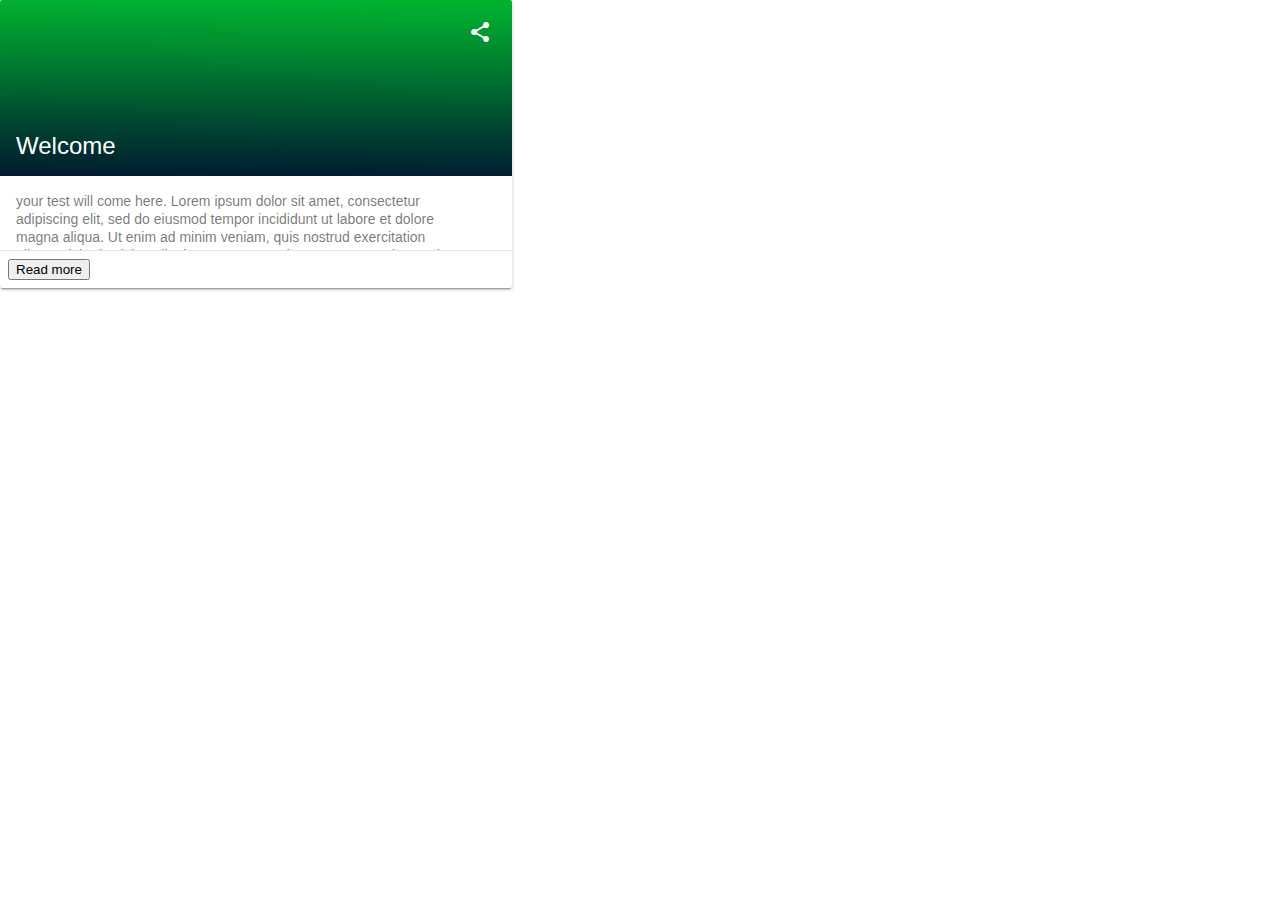
==== commit 21fd3a2e: "Added "read more"(on site exapnd) button to blogs" ====
--- a/events.html
+++ b/events.html
@@ -24,14 +24,21 @@
   <div class="mdl-card__title">
     <h2 class="mdl-card__title-text">Welcome</h2>
   </div>
-  <div class="mdl-card__supporting-text">
-    Lorem ipsum dolor sit amet, consectetur adipiscing elit.
-    Mauris sagittis pellentesque lacus eleifend lacinia...
+  <div class="mdl-card__supporting-text blog-text" id="blog1">
+     your test will come here.
+
+    Lorem ipsum dolor sit amet, consectetur adipiscing elit, sed do eiusmod tempor
+    incididunt ut labore et dolore magna aliqua. Ut enim ad minim veniam, quis
+    nostrud exercitation ullamco laboris nisi ut aliquip ex ea commodo consequat.
+    Duis aute irure dolor in reprehenderit in voluptate velit esse cillum dolore eu
+    fugiat nulla pariatur. Excepteur sint occaecat cupidatat non proident, sunt in
+    culpa qui officia deserunt mollit anim id est laborum.
   </div>
   <div class="mdl-card__actions mdl-card--border">
-    <a class="mdl-button mdl-button--colored mdl-js-button mdl-js-ripple-effect">
-      Get Started
-    </a>
+   <button type="button" 
+            onclick ="document.getElementById('blog1').style.height='auto'">
+        Read more
+    </button>
   </div>
   <div class="mdl-card__menu">
     <button class="mdl-button mdl-button--icon mdl-js-button mdl-js-ripple-effect">
--- a/material.min.css
+++ b/material.min.css
@@ -8,4 +8,10 @@
 @charset "UTF-8";html{color:rgba(0,0,0,.87)}::-moz-selection{background:#b3d4fc;text-shadow:none}::selection{background:#b3d4fc;text-shadow:none}hr{display:block;height:1px;border:0;border-top:1px solid #ccc;margin:1em 0;padding:0}audio,canvas,iframe,img,svg,video{vertical-align:middle}fieldset{border:0;margin:0;padding:0}textarea{resize:vertical}.browserupgrade{margin:.2em 0;background:#ccc;color:#000;padding:.2em 0}.hidden{display:none!important}.visuallyhidden{border:0;clip:rect(0 0 0 0);height:1px;margin:-1px;overflow:hidden;padding:0;position:absolute;width:1px}.visuallyhidden.focusable:active,.visuallyhidden.focusable:focus{clip:auto;height:auto;margin:0;overflow:visible;position:static;width:auto}.invisible{visibility:hidden}.clearfix:before,.clearfix:after{content:" ";display:table}.clearfix:after{clear:both}@media print{*,*:before,*:after,*:first-letter{background:transparent!important;color:#000!important;box-shadow:none!important}a,a:visited{text-decoration:underline}a[href]:after{content:" (" attr(href)")"}abbr[title]:after{content:" (" attr(title)")"}a[href^="#"]:after,a[href^="javascript:"]:after{content:""}pre,blockquote{border:1px solid #999;page-break-inside:avoid}thead{display:table-header-group}tr,img{page-break-inside:avoid}img{max-width:100%!important}p,h2,h3{orphans:3;widows:3}h2,h3{page-break-after:avoid}}a,.mdl-accordion,.mdl-button,.mdl-card,.mdl-checkbox,.mdl-dropdown-menu,.mdl-icon-toggle,.mdl-item,.mdl-radio,.mdl-slider,.mdl-switch,.mdl-tabs__tab{-webkit-tap-highlight-color:transparent;-webkit-tap-highlight-color:rgba(255,255,255,0)}html{width:100%;height:100%;-ms-touch-action:manipulation;touch-action:manipulation}body{width:100%;min-height:100%;margin:0}main{display:block}*[hidden]{display:none!important}html,body{background-color:who;font-family:"Helvetica","Arial",sans-serif;font-size:14px;font-weight:400;line-height:20px}h1,h2,h3,h4,h5,h6,p{padding:0}h1 small,h2 small,h3 small,h4 small,h5 small,h6 small{font-family:"Roboto","Helvetica","Arial",sans-serif;font-weight:400;line-height:1.35;letter-spacing:-.02em;opacity:.54;font-size:.6em}h1{font-size:56px;line-height:1.35;letter-spacing:-.02em;margin:24px 0}h1,h2{font-family:"Roboto","Helvetica","Arial",sans-serif;font-weight:400}h2{font-size:45px;line-height:48px}h2,h3{margin:24px 0}h3{font-size:34px;line-height:40px}h3,h4{font-family:"Roboto","Helvetica","Arial",sans-serif;font-weight:400}h4{font-size:24px;line-height:32px;-moz-osx-font-smoothing:grayscale;margin:24px 0 16px}h5{font-size:20px;font-weight:500;line-height:1;letter-spacing:.02em}h5,h6{font-family:"Roboto","Helvetica","Arial",sans-serif;margin:24px 0 16px}h6{font-size:16px;letter-spacing:.04em}h6,p{font-weight:400;line-height:24px}p{font-size:14px;letter-spacing:0;margin:0 0 16px}a{color:#ff4081;font-weight:500}blockquote{font-family:"Roboto","Helvetica","Arial",sans-serif;position:relative;font-size:24px;font-weight:300;font-style:italic;line-height:1.35;letter-spacing:.08em}blockquote:before{position:absolute;left:-.5em;content:'“'}blockquote:after{content:'”';margin-left:-.05em}mark{background-color:#f4ff81}dt{font-weight:700}address{font-size:12px;line-height:1;font-style:normal}address,ul,ol{font-weight:400;letter-spacing:0}ul,ol{font-size:14px;line-height:24px}.mdl-typography--display-4,.mdl-typography--display-4-color-contrast{font-family:"Roboto","Helvetica","Arial",sans-serif;font-size:112px;font-weight:300;line-height:1;letter-spacing:-.04em}.mdl-typography--display-4-color-contrast{opacity:.54}.mdl-typography--display-3,.mdl-typography--display-3-color-contrast{font-family:"Roboto","Helvetica","Arial",sans-serif;font-size:56px;font-weight:400;line-height:1.35;letter-spacing:-.02em}.mdl-typography--display-3-color-contrast{opacity:.54}.mdl-typography--display-2,.mdl-typography--display-2-color-contrast{font-family:"Roboto","Helvetica","Arial",sans-serif;font-size:45px;font-weight:400;line-height:48px}.mdl-typography--display-2-color-contrast{opacity:.54}.mdl-typography--display-1,.mdl-typography--display-1-color-contrast{font-family:"Roboto","Helvetica","Arial",sans-serif;font-size:34px;font-weight:400;line-height:40px}.mdl-typography--display-1-color-contrast{opacity:.54}.mdl-typography--headline,.mdl-typography--headline-color-contrast{font-family:"Roboto","Helvetica","Arial",sans-serif;font-size:24px;font-weight:400;line-height:32px;-moz-osx-font-smoothing:grayscale}.mdl-typography--headline-color-contrast{opacity:.87}.mdl-typography--title,.mdl-typography--title-color-contrast{font-family:"Roboto","Helvetica","Arial",sans-serif;font-size:20px;font-weight:500;line-height:1;letter-spacing:.02em}.mdl-typography--title-color-contrast{opacity:.87}.mdl-typography--subhead,.mdl-typography--subhead-color-contrast{font-family:"Roboto","Helvetica","Arial",sans-serif;font-size:16px;font-weight:400;line-height:24px;letter-spacing:.04em}.mdl-typography--subhead-color-contrast{opacity:.87}.mdl-typography--body-2,.mdl-typography--body-2-color-contrast{font-size:14px;font-weight:700;line-height:24px;letter-spacing:0}.mdl-typography--body-2-color-contrast{opacity:.87}.mdl-typography--body-1,.mdl-typography--body-1-color-contrast{font-size:14px;font-weight:400;line-height:24px;letter-spacing:0}.mdl-typography--body-1-color-contrast{opacity:.87}.mdl-typography--body-2-force-preferred-font,.mdl-typography--body-2-force-preferred-font-color-contrast{font-family:"Roboto","Helvetica","Arial",sans-serif;font-size:14px;font-weight:500;line-height:24px;letter-spacing:0}.mdl-typography--body-2-force-preferred-font-color-contrast{opacity:.87}.mdl-typography--body-1-force-preferred-font,.mdl-typography--body-1-force-preferred-font-color-contrast{font-family:"Roboto","Helvetica","Arial",sans-serif;font-size:14px;font-weight:400;line-height:24px;letter-spacing:0}.mdl-typography--body-1-force-preferred-font-color-contrast{opacity:.87}.mdl-typography--caption,.mdl-typography--caption-force-preferred-font{font-size:12px;font-weight:400;line-height:1;letter-spacing:0}.mdl-typography--caption-force-preferred-font{font-family:"Roboto","Helvetica","Arial",sans-serif}.mdl-typography--caption-color-contrast,.mdl-typography--caption-force-preferred-font-color-contrast{font-size:12px;font-weight:400;line-height:1;letter-spacing:0;opacity:.54}.mdl-typography--caption-force-preferred-font-color-contrast,.mdl-typography--menu{font-family:"Roboto","Helvetica","Arial",sans-serif}.mdl-typography--menu{font-size:14px;font-weight:500;line-height:1;letter-spacing:0}.mdl-typography--menu-color-contrast{opacity:.87}.mdl-typography--menu-color-contrast,.mdl-typography--button,.mdl-typography--button-color-contrast{font-family:"Roboto","Helvetica","Arial",sans-serif;font-size:14px;font-weight:500;line-height:1;letter-spacing:0}.mdl-typography--button,.mdl-typography--button-color-contrast{text-transform:uppercase}.mdl-typography--button-color-contrast{opacity:.87}.mdl-typography--text-left{text-align:left}.mdl-typography--text-right{text-align:right}.mdl-typography--text-center{text-align:center}.mdl-typography--text-justify{text-align:justify}.mdl-typography--text-nowrap{white-space:nowrap}.mdl-typography--text-lowercase{text-transform:lowercase}.mdl-typography--text-uppercase{text-transform:uppercase}.mdl-typography--text-capitalize{text-transform:capitalize}.mdl-typography--font-thin{font-weight:200!important}.mdl-typography--font-light{font-weight:300!important}.mdl-typography--font-regular{font-weight:400!important}.mdl-typography--font-medium{font-weight:500!important}.mdl-typography--font-bold{font-weight:700!important}.mdl-typography--font-black{font-weight:900!important}.material-icons{font-family:'Material Icons';font-weight:400;font-style:normal;font-size:24px;line-height:1;letter-spacing:normal;text-transform:none;display:inline-block;word-wrap:normal;-moz-font-feature-settings:'liga';font-feature-settings:'liga';-webkit-font-feature-settings:'liga';-webkit-font-smoothing:antialiased}.mdl-color-text--red{color:#f44336 !important}.mid-body{padding-bottom:200px;}.xfooter{position:absolute;height:0px;width:70%; margin-left:15%;bottom:0;float:bottom;}.mdl-color--red{background-color:#f44336 !important}.mdl-color-text--red-50{color:#ffebee !important}.mdl-color--red-50{background-color:#ffebee !important}.mdl-color-text--red-100{color:#ffcdd2 !important}.mdl-color--red-100{background-color:#ffcdd2 !important}.mdl-color-text--red-200{color:#ef9a9a !important}.mdl-color--red-200{background-color:#ef9a9a !important}.mdl-color-text--red-300{color:#e57373 !important}.mdl-color--red-300{background-color:#e57373 !important}.mdl-color-text--red-400{color:#ef5350 !important}.mdl-color--red-400{background-color:#ef5350 !important}.mdl-color-text--red-500{color:#f44336 !important}.mdl-color--red-500{background-color:#f44336 !important}.mdl-color-text--red-600{color:#e53935 !important}.mdl-color--red-600{background-color:#e53935 !important}.mdl-color-text--red-700{color:#d32f2f !important}.mdl-color--red-700{background-color:#d32f2f !important}.mdl-color-text--red-800{color:#c62828 !important}.mdl-color--red-800{background-color:#c62828 !important}.mdl-color-text--red-900{color:#b71c1c !important}.mdl-color--red-900{background-color:#b71c1c !important}.mdl-color-text--red-A100{color:#ff8a80 !important}.mdl-color--red-A100{background-color:#ff8a80 !important}.mdl-color-text--red-A200{color:#ff5252 !important}.mdl-color--red-A200{background-color:#ff5252 !important}.mdl-color-text--red-A400{color:#ff1744 !important}.mdl-color--red-A400{background-color:#ff1744 !important}.mdl-color-text--red-A700{color:#d50000 !important}.mdl-color--red-A700{background-color:#d50000 !important}.mdl-color-text--pink{color:#e91e63 !important}.mdl-color--pink{background-color:#e91e63 !important}.mdl-color-text--pink-50{color:#fce4ec !important}.mdl-color--pink-50{background-color:#fce4ec !important}.mdl-color-text--pink-100{color:#f8bbd0 !important}.mdl-color--pink-100{background-color:#f8bbd0 !important}.mdl-color-text--pink-200{color:#f48fb1 !important}.mdl-color--pink-200{background-color:#f48fb1 !important}.mdl-color-text--pink-300{color:#f06292 !important}.mdl-color--pink-300{background-color:#f06292 !important}.mdl-color-text--pink-400{color:#ec407a !important}.mdl-color--pink-400{background-color:#ec407a !important}.mdl-color-text--pink-500{color:#e91e63 !important}.mdl-color--pink-500{background-color:#e91e63 !important}.mdl-color-text--pink-600{color:#d81b60 !important}.mdl-color--pink-600{background-color:#d81b60 !important}.mdl-color-text--pink-700{color:#c2185b !important}.mdl-color--pink-700{background-color:#c2185b !important}.mdl-color-text--pink-800{color:#ad1457 !important}.mdl-color--pink-800{background-color:#ad1457 !important}.mdl-color-text--pink-900{color:#880e4f !important}.mdl-color--pink-900{background-color:#880e4f !important}.mdl-color-text--pink-A100{color:#ff80ab !important}.mdl-color--pink-A100{background-color:#ff80ab !important}.mdl-color-text--pink-A200{color:#ff4081 !important}.mdl-color--pink-A200{background-color:#ff4081 !important}.mdl-color-text--pink-A400{color:#f50057 !important}.mdl-color--pink-A400{background-color:#f50057 !important}.mdl-color-text--pink-A700{color:#c51162 !important}.mdl-color--pink-A700{background-color:#c51162 !important}.mdl-color-text--purple{color:#9c27b0 !important}.mdl-color--purple{background-color:#9c27b0 !important}.mdl-color-text--purple-50{color:#f3e5f5 !important}.mdl-color--purple-50{background-color:#f3e5f5 !important}.mdl-color-text--purple-100{color:#e1bee7 !important}.mdl-color--purple-100{background-color:#e1bee7 !important}.mdl-color-text--purple-200{color:#ce93d8 !important}.mdl-color--purple-200{background-color:#ce93d8 !important}.mdl-color-text--purple-300{color:#ba68c8 !important}.mdl-color--purple-300{background-color:#ba68c8 !important}.mdl-color-text--purple-400{color:#ab47bc !important}.mdl-color--purple-400{background-color:#ab47bc !important}.mdl-color-text--purple-500{color:#9c27b0 !important}.mdl-color--purple-500{background-color:#9c27b0 !important}.mdl-color-text--purple-600{color:#8e24aa !important}.mdl-color--purple-600{background-color:#8e24aa !important}.mdl-color-text--purple-700{color:#7b1fa2 !important}.mdl-color--purple-700{background-color:#7b1fa2 !important}.mdl-color-text--purple-800{color:#6a1b9a !important}.mdl-color--purple-800{background-color:#6a1b9a !important}.mdl-color-text--purple-900{color:#4a148c !important}.mdl-color--purple-900{background-color:#4a148c !important}.mdl-color-text--purple-A100{color:#ea80fc !important}.mdl-color--purple-A100{background-color:#ea80fc !important}.mdl-color-text--purple-A200{color:#e040fb !important}.mdl-color--purple-A200{background-color:#e040fb !important}.mdl-color-text--purple-A400{color:#d500f9 !important}.mdl-color--purple-A400{background-color:#d500f9 !important}.mdl-color-text--purple-A700{color:#a0f !important}.mdl-color--purple-A700{background-color:#a0f !important}.mdl-color-text--deep-purple{color:#673ab7 !important}.mdl-color--deep-purple{background-color:#673ab7 !important}.mdl-color-text--deep-purple-50{color:#ede7f6 !important}.mdl-color--deep-purple-50{background-color:#ede7f6 !important}.mdl-color-text--deep-purple-100{color:#d1c4e9 !important}.mdl-color--deep-purple-100{background-color:#d1c4e9 !important}.mdl-color-text--deep-purple-200{color:#b39ddb !important}.mdl-color--deep-purple-200{background-color:#b39ddb !important}.mdl-color-text--deep-purple-300{color:#9575cd !important}.mdl-color--deep-purple-300{background-color:#9575cd !important}.mdl-color-text--deep-purple-400{color:#7e57c2 !important}.mdl-color--deep-purple-400{background-color:#7e57c2 !important}.mdl-color-text--deep-purple-500{color:#673ab7 !important}.mdl-color--deep-purple-500{background-color:#673ab7 !important}.mdl-color-text--deep-purple-600{color:#5e35b1 !important}.mdl-color--deep-purple-600{background-color:#5e35b1 !important}.mdl-color-text--deep-purple-700{color:#512da8 !important}.mdl-color--deep-purple-700{background-color:#512da8 !important}.mdl-color-text--deep-purple-800{color:#4527a0 !important}.mdl-color--deep-purple-800{background-color:#4527a0 !important}.mdl-color-text--deep-purple-900{color:#311b92 !important}.mdl-color--deep-purple-900{background-color:#311b92 !important}.mdl-color-text--deep-purple-A100{color:#b388ff !important}.mdl-color--deep-purple-A100{background-color:#b388ff !important}.mdl-color-text--deep-purple-A200{color:#7c4dff !important}.mdl-color--deep-purple-A200{background-color:#7c4dff !important}.mdl-color-text--deep-purple-A400{color:#651fff !important}.mdl-color--deep-purple-A400{background-color:#651fff !important}.mdl-color-text--deep-purple-A700{color:#6200ea !important}.mdl-color--deep-purple-A700{background-color:#6200ea !important}.mdl-color-text--indigo{color:#3f51b5 !important}.mdl-color--indigo{background-color:#3f51b5 !important}.mdl-color-text--indigo-50{color:#e8eaf6 !important}.mdl-color--indigo-50{background-color:#e8eaf6 !important}.mdl-color-text--indigo-100{color:#c5cae9 !important}.mdl-color--indigo-100{background-color:#c5cae9 !important}.mdl-color-text--indigo-200{color:#9fa8da !important}.mdl-color--indigo-200{background-color:#9fa8da !important}.mdl-color-text--indigo-300{color:#7986cb !important}.mdl-color--indigo-300{background-color:#7986cb !important}.mdl-color-text--indigo-400{color:#5c6bc0 !important}.mdl-color--indigo-400{background-color:#5c6bc0 !important}.mdl-color-text--indigo-500{color:#3f51b5 !important}.mdl-color--indigo-500{background-color:#3f51b5 !important}.mdl-color-text--indigo-600{color:#3949ab !important}.mdl-color--indigo-600{background-color:#3949ab !important}.mdl-color-text--indigo-700{color:#303f9f !important}.mdl-color--indigo-700{background-color:#303f9f !important}.mdl-color-text--indigo-800{color:#283593 !important}.mdl-color--indigo-800{background-color:#283593 !important}.mdl-color-text--indigo-900{color:#1a237e !important}.mdl-color--indigo-900{background-color:#1a237e !important}.mdl-color-text--indigo-A100{color:#8c9eff !important}.mdl-color--indigo-A100{background-color:#8c9eff !important}.mdl-color-text--indigo-A200{color:#536dfe !important}.mdl-color--indigo-A200{background-color:#536dfe !important}.mdl-color-text--indigo-A400{color:#3d5afe !important}.mdl-color--indigo-A400{background-color:#3d5afe !important}.mdl-color-text--indigo-A700{color:#304ffe !important}.mdl-color--indigo-A700{background-color:#304ffe !important}.mdl-color-text--blue{color:#2196f3 !important}.mdl-color--blue{background-color:#2196f3 !important}.mdl-color-text--blue-50{color:#e3f2fd !important}.mdl-color--blue-50{background-color:#e3f2fd !important}.mdl-color-text--blue-100{color:#bbdefb !important}.mdl-color--blue-100{background-color:#bbdefb !important}.mdl-color-text--blue-200{color:#90caf9 !important}.mdl-color--blue-200{background-color:#90caf9 !important}.mdl-color-text--blue-300{color:#64b5f6 !important}.mdl-color--blue-300{background-color:#64b5f6 !important}.mdl-color-text--blue-400{color:#42a5f5 !important}.mdl-color--blue-400{background-color:#42a5f5 !important}.mdl-color-text--blue-500{color:#2196f3 !important}.mdl-color--blue-500{background-color:#2196f3 !important}.mdl-color-text--blue-600{color:#1e88e5 !important}.mdl-color--blue-600{background-color:#1e88e5 !important}.mdl-color-text--blue-700{color:#1976d2 !important}.mdl-color--blue-700{background-color:#1976d2 !important}.mdl-color-text--blue-800{color:#1565c0 !important}.mdl-color--blue-800{background-color:#1565c0 !important}.mdl-color-text--blue-900{color:#0d47a1 !important}.mdl-color--blue-900{background-color:#0d47a1 !important}.mdl-color-text--blue-A100{color:#82b1ff !important}.mdl-color--blue-A100{background-color:#82b1ff !important}.mdl-color-text--blue-A200{color:#448aff !important}.mdl-color--blue-A200{background-color:#448aff !important}.mdl-color-text--blue-A400{color:#2979ff !important}.mdl-color--blue-A400{background-color:#2979ff !important}.mdl-color-text--blue-A700{color:#2962ff !important}.mdl-color--blue-A700{background-color:#2962ff !important}.mdl-color-text--light-blue{color:#03a9f4 !important}.mdl-color--light-blue{background-color:#03a9f4 !important}.mdl-color-text--light-blue-50{color:#e1f5fe !important}.mdl-color--light-blue-50{background-color:#e1f5fe !important}.mdl-color-text--light-blue-100{color:#b3e5fc !important}.mdl-color--light-blue-100{background-color:#b3e5fc !important}.mdl-color-text--light-blue-200{color:#81d4fa !important}.mdl-color--light-blue-200{background-color:#81d4fa !important}.mdl-color-text--light-blue-300{color:#4fc3f7 !important}.mdl-color--light-blue-300{background-color:#4fc3f7 !important}.mdl-color-text--light-blue-400{color:#29b6f6 !important}.mdl-color--light-blue-400{background-color:#29b6f6 !important}.mdl-color-text--light-blue-500{color:#03a9f4 !important}.mdl-color--light-blue-500{background-color:#03a9f4 !important}.mdl-color-text--light-blue-600{color:#039be5 !important}.mdl-color--light-blue-600{background-color:#039be5 !important}.mdl-color-text--light-blue-700{color:#0288d1 !important}.mdl-color--light-blue-700{background-color:#0288d1 !important}.mdl-color-text--light-blue-800{color:#0277bd !important}.mdl-color--light-blue-800{background-color:#0277bd !important}.mdl-color-text--light-blue-900{color:#01579b !important}.mdl-color--light-blue-900{background-color:#01579b !important}.mdl-color-text--light-blue-A100{color:#80d8ff !important}.mdl-color--light-blue-A100{background-color:#80d8ff !important}.mdl-color-text--light-blue-A200{color:#40c4ff !important}.mdl-color--light-blue-A200{background-color:#40c4ff !important}.mdl-color-text--light-blue-A400{color:#00b0ff !important}.mdl-color--light-blue-A400{background-color:#00b0ff !important}.mdl-color-text--light-blue-A700{color:#0091ea !important}.mdl-color--light-blue-A700{background-color:#0091ea !important}.mdl-color-text--cyan{color:#00bcd4 !important}.mdl-color--cyan{background-color:#00bcd4 !important}.mdl-color-text--cyan-50{color:#e0f7fa !important}.mdl-color--cyan-50{background-color:#e0f7fa !important}.mdl-color-text--cyan-100{color:#b2ebf2 !important}.mdl-color--cyan-100{background-color:#b2ebf2 !important}.mdl-color-text--cyan-200{color:#80deea !important}.mdl-color--cyan-200{background-color:#80deea !important}.mdl-color-text--cyan-300{color:#4dd0e1 !important}.mdl-color--cyan-300{background-color:#4dd0e1 !important}.mdl-color-text--cyan-400{color:#26c6da !important}.mdl-color--cyan-400{background-color:#26c6da !important}.mdl-color-text--cyan-500{color:#00bcd4 !important}.mdl-color--cyan-500{background-color:#00bcd4 !important}.mdl-color-text--cyan-600{color:#00acc1 !important}.mdl-color--cyan-600{background-color:#00acc1 !important}.mdl-color-text--cyan-700{color:#0097a7 !important}.mdl-color--cyan-700{background-color:#0097a7 !important}.mdl-color-text--cyan-800{color:#00838f !important}.mdl-color--cyan-800{background-color:#00838f !important}.mdl-color-text--cyan-900{color:#006064 !important}.mdl-color--cyan-900{background-color:#006064 !important}.mdl-color-text--cyan-A100{color:#84ffff !important}.mdl-color--cyan-A100{background-color:#84ffff !important}.mdl-color-text--cyan-A200{color:#18ffff !important}.mdl-color--cyan-A200{background-color:#18ffff !important}.mdl-color-text--cyan-A400{color:#00e5ff !important}.mdl-color--cyan-A400{background-color:#00e5ff !important}.mdl-color-text--cyan-A700{color:#00b8d4 !important}.mdl-color--cyan-A700{background-color:#00b8d4 !important}.mdl-color-text--teal{color:#009688 !important}.mdl-color--teal{background-color:#009688 !important}.mdl-color-text--teal-50{color:#e0f2f1 !important}.mdl-color--teal-50{background-color:#e0f2f1 !important}.mdl-color-text--teal-100{color:#b2dfdb !important}.mdl-color--teal-100{background-color:#b2dfdb !important}.mdl-color-text--teal-200{color:#80cbc4 !important}.mdl-color--teal-200{background-color:#80cbc4 !important}.mdl-color-text--teal-300{color:#4db6ac !important}.mdl-color--teal-300{background-color:#4db6ac !important}.mdl-color-text--teal-400{color:#26a69a !important}.mdl-color--teal-400{background-color:#26a69a !important}.mdl-color-text--teal-500{color:#009688 !important}.mdl-color--teal-500{background-color:#009688 !important}.mdl-color-text--teal-600{color:#00897b !important}.mdl-color--teal-600{background-color:#00897b !important}.mdl-color-text--teal-700{color:#00796b !important}.mdl-color--teal-700{background-color:#00796b !important}.mdl-color-text--teal-800{color:#00695c !important}.mdl-color--teal-800{background-color:#00695c !important}.mdl-color-text--teal-900{color:#004d40 !important}.mdl-color--teal-900{background-color:#004d40 !important}.mdl-color-text--teal-A100{color:#a7ffeb !important}.mdl-color--teal-A100{background-color:#a7ffeb !important}.mdl-color-text--teal-A200{color:#64ffda !important}.mdl-color--teal-A200{background-color:#64ffda !important}.mdl-color-text--teal-A400{color:#1de9b6 !important}.mdl-color--teal-A400{background-color:#1de9b6 !important}.mdl-color-text--teal-A700{color:#00bfa5 !important}.mdl-color--teal-A700{background-color:#00bfa5 !important}.mdl-color-text--green{color:#4caf50 !important}.mdl-color--green{background-color:#4caf50 !important}.mdl-color-text--green-50{color:#e8f5e9 !important}.mdl-color--green-50{background-color:#e8f5e9 !important}.mdl-color-text--green-100{color:#c8e6c9 !important}.mdl-color--green-100{background-color:#c8e6c9 !important}.mdl-color-text--green-200{color:#a5d6a7 !important}.mdl-color--green-200{background-color:#a5d6a7 !important}.mdl-color-text--green-300{color:#81c784 !important}.mdl-color--green-300{background-color:#81c784 !important}.mdl-color-text--green-400{color:#66bb6a !important}.mdl-color--green-400{background-color:#66bb6a !important}.mdl-color-text--green-500{color:#4caf50 !important}.mdl-color--green-500{background-color:#4caf50 !important}.mdl-color-text--green-600{color:#43a047 !important}.mdl-color--green-600{background-color:#43a047 !important}.mdl-color-text--green-700{color:#388e3c !important}.mdl-color--green-700{background-color:#388e3c !important}.mdl-color-text--green-800{color:#2e7d32 !important}.mdl-color--green-800{background-color:#2e7d32 !important}.mdl-color-text--green-900{color:#1b5e20 !important}.mdl-color--green-900{background-color:#1b5e20 !important}.mdl-color-text--green-A100{color:#b9f6ca !important}.mdl-color--green-A100{background-color:#b9f6ca !important}.mdl-color-text--green-A200{color:#69f0ae !important}.mdl-color--green-A200{background-color:#69f0ae !important}.mdl-color-text--green-A400{color:#00e676 !important}.mdl-color--green-A400{background-color:#00e676 !important}.mdl-color-text--green-A700{color:#00c853 !important}.mdl-color--green-A700{background-color:#00c853 !important}.mdl-color-text--light-green{color:#8bc34a !important}.mdl-color--light-green{background-color:#8bc34a !important}.mdl-color-text--light-green-50{color:#f1f8e9 !important}.mdl-color--light-green-50{background-color:#f1f8e9 !important}.mdl-color-text--light-green-100{color:#dcedc8 !important}.mdl-color--light-green-100{background-color:#dcedc8 !important}.mdl-color-text--light-green-200{color:#c5e1a5 !important}.mdl-color--light-green-200{background-color:#c5e1a5 !important}.mdl-color-text--light-green-300{color:#aed581 !important}.mdl-color--light-green-300{background-color:#aed581 !important}.mdl-color-text--light-green-400{color:#9ccc65 !important}.mdl-color--light-green-400{background-color:#9ccc65 !important}.mdl-color-text--light-green-500{color:#8bc34a !important}.mdl-color--light-green-500{background-color:#8bc34a !important}.mdl-color-text--light-green-600{color:#7cb342 !important}.mdl-color--light-green-600{background-color:#7cb342 !important}.mdl-color-text--light-green-700{color:#689f38 !important}.mdl-color--light-green-700{background-color:#689f38 !important}.mdl-color-text--light-green-800{color:#558b2f !important}.mdl-color--light-green-800{background-color:#558b2f !important}.mdl-color-text--light-green-900{color:#33691e !important}.mdl-color--light-green-900{background-color:#33691e !important}.mdl-color-text--light-green-A100{color:#ccff90 !important}.mdl-color--light-green-A100{background-color:#ccff90 !important}.mdl-color-text--light-green-A200{color:#b2ff59 !important}.mdl-color--light-green-A200{background-color:#b2ff59 !important}.mdl-color-text--light-green-A400{color:#76ff03 !important}.mdl-color--light-green-A400{background-color:#76ff03 !important}.mdl-color-text--light-green-A700{color:#64dd17 !important}.mdl-color--light-green-A700{background-color:#64dd17 !important}.mdl-color-text--lime{color:#cddc39 !important}.mdl-color--lime{background-color:#cddc39 !important}.mdl-color-text--lime-50{color:#f9fbe7 !important}.mdl-color--lime-50{background-color:#f9fbe7 !important}.mdl-color-text--lime-100{color:#f0f4c3 !important}.mdl-color--lime-100{background-color:#f0f4c3 !important}.mdl-color-text--lime-200{color:#e6ee9c !important}.mdl-color--lime-200{background-color:#e6ee9c !important}.mdl-color-text--lime-300{color:#dce775 !important}.mdl-color--lime-300{background-color:#dce775 !important}.mdl-color-text--lime-400{color:#d4e157 !important}.mdl-color--lime-400{background-color:#d4e157 !important}.mdl-color-text--lime-500{color:#cddc39 !important}.mdl-color--lime-500{background-color:#cddc39 !important}.mdl-color-text--lime-600{color:#c0ca33 !important}.mdl-color--lime-600{background-color:#c0ca33 !important}.mdl-color-text--lime-700{color:#afb42b !important}.mdl-color--lime-700{background-color:#afb42b !important}.mdl-color-text--lime-800{color:#9e9d24 !important}.mdl-color--lime-800{background-color:#9e9d24 !important}.mdl-color-text--lime-900{color:#827717 !important}.mdl-color--lime-900{background-color:#827717 !important}.mdl-color-text--lime-A100{color:#f4ff81 !important}.mdl-color--lime-A100{background-color:#f4ff81 !important}.mdl-color-text--lime-A200{color:#eeff41 !important}.mdl-color--lime-A200{background-color:#eeff41 !important}.mdl-color-text--lime-A400{color:#c6ff00 !important}.mdl-color--lime-A400{background-color:#c6ff00 !important}.mdl-color-text--lime-A700{color:#aeea00 !important}.mdl-color--lime-A700{background-color:#aeea00 !important}.mdl-color-text--yellow{color:#ffeb3b !important}.mdl-color--yellow{background-color:#ffeb3b !important}.mdl-color-text--yellow-50{color:#fffde7 !important}.mdl-color--yellow-50{background-color:#fffde7 !important}.mdl-color-text--yellow-100{color:#fff9c4 !important}.mdl-color--yellow-100{background-color:#fff9c4 !important}.mdl-color-text--yellow-200{color:#fff59d !important}.mdl-color--yellow-200{background-color:#fff59d !important}.mdl-color-text--yellow-300{color:#fff176 !important}.mdl-color--yellow-300{background-color:#fff176 !important}.mdl-color-text--yellow-400{color:#ffee58 !important}.mdl-color--yellow-400{background-color:#ffee58 !important}.mdl-color-text--yellow-500{color:#ffeb3b !important}.mdl-color--yellow-500{background-color:#ffeb3b !important}.mdl-color-text--yellow-600{color:#fdd835 !important}.mdl-color--yellow-600{background-color:#fdd835 !important}.mdl-color-text--yellow-700{color:#fbc02d !important}.mdl-color--yellow-700{background-color:#fbc02d !important}.mdl-color-text--yellow-800{color:#f9a825 !important}.mdl-color--yellow-800{background-color:#f9a825 !important}.mdl-color-text--yellow-900{color:#f57f17 !important}.mdl-color--yellow-900{background-color:#f57f17 !important}.mdl-color-text--yellow-A100{color:#ffff8d !important}.mdl-color--yellow-A100{background-color:#ffff8d !important}.mdl-color-text--yellow-A200{color:#ff0 !important}.mdl-color--yellow-A200{background-color:#ff0 !important}.mdl-color-text--yellow-A400{color:#ffea00 !important}.mdl-color--yellow-A400{background-color:#ffea00 !important}.mdl-color-text--yellow-A700{color:#ffd600 !important}.mdl-color--yellow-A700{background-color:#ffd600 !important}.mdl-color-text--amber{color:#ffc107 !important}.mdl-color--amber{background-color:#ffc107 !important}.mdl-color-text--amber-50{color:#fff8e1 !important}.mdl-color--amber-50{background-color:#fff8e1 !important}.mdl-color-text--amber-100{color:#ffecb3 !important}.mdl-color--amber-100{background-color:#ffecb3 !important}.mdl-color-text--amber-200{color:#ffe082 !important}.mdl-color--amber-200{background-color:#ffe082 !important}.mdl-color-text--amber-300{color:#ffd54f !important}.mdl-color--amber-300{background-color:#ffd54f !important}.mdl-color-text--amber-400{color:#ffca28 !important}.mdl-color--amber-400{background-color:#ffca28 !important}.mdl-color-text--amber-500{color:#ffc107 !important}.mdl-color--amber-500{background-color:#ffc107 !important}.mdl-color-text--amber-600{color:#ffb300 !important}.mdl-color--amber-600{background-color:#ffb300 !important}.mdl-color-text--amber-700{color:#ffa000 !important}.mdl-color--amber-700{background-color:#ffa000 !important}.mdl-color-text--amber-800{color:#ff8f00 !important}.mdl-color--amber-800{background-color:#ff8f00 !important}.mdl-color-text--amber-900{color:#ff6f00 !important}.mdl-color--amber-900{background-color:#ff6f00 !important}.mdl-color-text--amber-A100{color:#ffe57f !important}.mdl-color--amber-A100{background-color:#ffe57f !important}.mdl-color-text--amber-A200{color:#ffd740 !important}.mdl-color--amber-A200{background-color:#ffd740 !important}.mdl-color-text--amber-A400{color:#ffc400 !important}.mdl-color--amber-A400{background-color:#ffc400 !important}.mdl-color-text--amber-A700{color:#ffab00 !important}.mdl-color--amber-A700{background-color:#ffab00 !important}.mdl-color-text--orange{color:#ff9800 !important}.mdl-color--orange{background-color:#ff9800 !important}.mdl-color-text--orange-50{color:#fff3e0 !important}.mdl-color--orange-50{background-color:#fff3e0 !important}.mdl-color-text--orange-100{color:#ffe0b2 !important}.mdl-color--orange-100{background-color:#ffe0b2 !important}.mdl-color-text--orange-200{color:#ffcc80 !important}.mdl-color--orange-200{background-color:#ffcc80 !important}.mdl-color-text--orange-300{color:#ffb74d !important}.mdl-color--orange-300{background-color:#ffb74d !important}.mdl-color-text--orange-400{color:#ffa726 !important}.mdl-color--orange-400{background-color:#ffa726 !important}.mdl-color-text--orange-500{color:#ff9800 !important}.mdl-color--orange-500{background-color:#ff9800 !important}.mdl-color-text--orange-600{color:#fb8c00 !important}.mdl-color--orange-600{background-color:#fb8c00 !important}.mdl-color-text--orange-700{color:#f57c00 !important}.mdl-color--orange-700{background-color:#f57c00 !important}.mdl-color-text--orange-800{color:#ef6c00 !important}.mdl-color--orange-800{background-color:#ef6c00 !important}.mdl-color-text--orange-900{color:#e65100 !important}.mdl-color--orange-900{background-color:#e65100 !important}.mdl-color-text--orange-A100{color:#ffd180 !important}.mdl-color--orange-A100{background-color:#ffd180 !important}.mdl-color-text--orange-A200{color:#ffab40 !important}.mdl-color--orange-A200{background-color:#ffab40 !important}.mdl-color-text--orange-A400{color:#ff9100 !important}.mdl-color--orange-A400{background-color:#ff9100 !important}.mdl-color-text--orange-A700{color:#ff6d00 !important}.mdl-color--orange-A700{background-color:#ff6d00 !important}.mdl-color-text--deep-orange{color:#ff5722 !important}.mdl-color--deep-orange{background-color:#ff5722 !important}.mdl-color-text--deep-orange-50{color:#fbe9e7 !important}.mdl-color--deep-orange-50{background-color:#fbe9e7 !important}.mdl-color-text--deep-orange-100{color:#ffccbc !important}.mdl-color--deep-orange-100{background-color:#ffccbc !important}.mdl-color-text--deep-orange-200{color:#ffab91 !important}.mdl-color--deep-orange-200{background-color:#ffab91 !important}.mdl-color-text--deep-orange-300{color:#ff8a65 !important}.mdl-color--deep-orange-300{background-color:#ff8a65 !important}.mdl-color-text--deep-orange-400{color:#ff7043 !important}.mdl-color--deep-orange-400{background-color:#ff7043 !important}.mdl-color-text--deep-orange-500{color:#ff5722 !important}.mdl-color--deep-orange-500{background-color:#ff5722 !important}.mdl-color-text--deep-orange-600{color:#f4511e !important}.mdl-color--deep-orange-600{background-color:#f4511e !important}.mdl-color-text--deep-orange-700{color:#e64a19 !important}.mdl-color--deep-orange-700{background-color:#e64a19 !important}.mdl-color-text--deep-orange-800{color:#d84315 !important}.mdl-color--deep-orange-800{background-color:#d84315 !important}.mdl-color-text--deep-orange-900{color:#bf360c !important}.mdl-color--deep-orange-900{background-color:#bf360c !important}.mdl-color-text--deep-orange-A100{color:#ff9e80 !important}.mdl-color--deep-orange-A100{background-color:#ff9e80 !important}.mdl-color-text--deep-orange-A200{color:#ff6e40 !important}.mdl-color--deep-orange-A200{background-color:#ff6e40 !important}.mdl-color-text--deep-orange-A400{color:#ff3d00 !important}.mdl-color--deep-orange-A400{background-color:#ff3d00 !important}.mdl-color-text--deep-orange-A700{color:#dd2c00 !important}.mdl-color--deep-orange-A700{background-color:#dd2c00 !important}.mdl-color-text--brown{color:#795548 !important}.mdl-color--brown{background-color:#795548 !important}.mdl-color-text--brown-50{color:#efebe9 !important}.mdl-color--brown-50{background-color:#efebe9 !important}.mdl-color-text--brown-100{color:#d7ccc8 !important}.mdl-color--brown-100{background-color:#d7ccc8 !important}.mdl-color-text--brown-200{color:#bcaaa4 !important}.mdl-color--brown-200{background-color:#bcaaa4 !important}.mdl-color-text--brown-300{color:#a1887f !important}.mdl-color--brown-300{background-color:#a1887f !important}.mdl-color-text--brown-400{color:#8d6e63 !important}.mdl-color--brown-400{background-color:#8d6e63 !important}.mdl-color-text--brown-500{color:#795548 !important}.mdl-color--brown-500{background-color:#795548 !important}.mdl-color-text--brown-600{color:#6d4c41 !important}.mdl-color--brown-600{background-color:#6d4c41 !important}.mdl-color-text--brown-700{color:#5d4037 !important}.mdl-color--brown-700{background-color:#5d4037 !important}.mdl-color-text--brown-800{color:#4e342e !important}.mdl-color--brown-800{background-color:#4e342e !important}.mdl-color-text--brown-900{color:#3e2723 !important}.mdl-color--brown-900{background-color:#3e2723 !important}.mdl-color-text--grey{color:#9e9e9e !important}.mdl-color--grey{background-color:#9e9e9e !important}.mdl-color-text--grey-50{color:#fafafa !important}.mdl-color--grey-50{background-color:#fafafa !important}.mdl-color-text--grey-100{color:#f5f5f5 !important}.mdl-color--grey-100{background-color:#f5f5f5 !important}.mdl-color-text--grey-200{color:#eee !important}.mdl-color--grey-200{background-color:#eee !important}.mdl-color-text--grey-300{color:#e0e0e0 !important}.mdl-color--grey-300{background-color:#e0e0e0 !important}.mdl-color-text--grey-400{color:#bdbdbd !important}.mdl-color--grey-400{background-color:#bdbdbd !important}.mdl-color-text--grey-500{color:#9e9e9e !important}.mdl-color--grey-500{background-color:#9e9e9e !important}.mdl-color-text--grey-600{color:#757575 !important}.mdl-color--grey-600{background-color:#757575 !important}.mdl-color-text--grey-700{color:#616161 !important}.mdl-color--grey-700{background-color:#616161 !important}.mdl-color-text--grey-800{color:#424242 !important}.mdl-color--grey-800{background-color:#424242 !important}.mdl-color-text--grey-900{color:#212121 !important}.mdl-color--grey-900{background-color:#212121 !important}.mdl-color-text--blue-grey{color:#607d8b !important}.mdl-color--blue-grey{background-color:#607d8b !important}.mdl-color-text--blue-grey-50{color:#eceff1 !important}.mdl-color--blue-grey-50{background-color:#eceff1 !important}.mdl-color-text--blue-grey-100{color:#cfd8dc !important}.mdl-color--blue-grey-100{background-color:#cfd8dc !important}.mdl-color-text--blue-grey-200{color:#b0bec5 !important}.mdl-color--blue-grey-200{background-color:#b0bec5 !important}.mdl-color-text--blue-grey-300{color:#90a4ae !important}.mdl-color--blue-grey-300{background-color:#90a4ae !important}.mdl-color-text--blue-grey-400{color:#78909c !important}.mdl-color--blue-grey-400{background-color:#78909c !important}.mdl-color-text--blue-grey-500{color:#607d8b !important}.mdl-color--blue-grey-500{background-color:#607d8b !important}.mdl-color-text--blue-grey-600{color:#546e7a !important}.mdl-color--blue-grey-600{background-color:#546e7a !important}.mdl-color-text--blue-grey-700{color:#455a64 !important}.mdl-color--blue-grey-700{background-color:#455a64 !important}.mdl-color-text--blue-grey-800{color:#37474f !important}.mdl-color--blue-grey-800{background-color:#37474f !important}.mdl-color-text--blue-grey-900{color:#263238 !important}.mdl-color--blue-grey-900{background-color:#263238 !important}.mdl-color--black{background-color:#000 !important}.mdl-color-text--black{color:#000 !important}.mdl-color--white{background-color:#fff !important}.mdl-color-text--white{color:#fff !important}.mdl-color--primary{background-color:#3f51b5 !important}.mdl-color--primary-contrast{background-color:#fff !important}.mdl-color--primary-dark{background-color:#303f9f !important}.mdl-color--accent{background-color:#ff4081 !important}.mdl-color--accent-contrast{background-color:#fff !important}.mdl-color-text--primary{color:#3f51b5 !important}.mdl-color-text--primary-contrast{color:#fff !important}.mdl-color-text--primary-dark{color:#303f9f !important}.mdl-color-text--accent{color:#ff4081 !important}.mdl-color-text--accent-contrast{color:#fff !important}.mdl-ripple{background:#000;border-radius:50%;height:50px;left:0;opacity:0;pointer-events:none;position:absolute;top:0;-webkit-transform:translate(-50%,-50%);transform:translate(-50%,-50%);width:50px;overflow:hidden}.mdl-ripple.is-animating{transition:transform .3s cubic-bezier(0,0,.2,1),width .3s cubic-bezier(0,0,.2,1),height .3s cubic-bezier(0,0,.2,1),opacity .6s cubic-bezier(0,0,.2,1);transition:transform .3s cubic-bezier(0,0,.2,1),width .3s cubic-bezier(0,0,.2,1),height .3s cubic-bezier(0,0,.2,1),opacity .6s cubic-bezier(0,0,.2,1),-webkit-transform .3s cubic-bezier(0,0,.2,1)}.mdl-ripple.is-visible{opacity:.3}.mdl-animation--default,.mdl-animation--fast-out-slow-in{transition-timing-function:cubic-bezier(.4,0,.2,1)}.mdl-animation--linear-out-slow-in{transition-timing-function:cubic-bezier(0,0,.2,1)}.mdl-animation--fast-out-linear-in{transition-timing-function:cubic-bezier(.4,0,1,1)}.mdl-badge{position:relative;white-space:nowrap;margin-right:24px}.mdl-badge:not([data-badge]){margin-right:auto}.mdl-badge[data-badge]:after{content:attr(data-badge);display:-webkit-flex;display:-ms-flexbox;display:flex;-webkit-flex-direction:row;-ms-flex-direction:row;flex-direction:row;-webkit-flex-wrap:wrap;-ms-flex-wrap:wrap;flex-wrap:wrap;-webkit-justify-content:center;-ms-flex-pack:center;justify-content:center;-webkit-align-content:center;-ms-flex-line-pack:center;align-content:center;-webkit-align-items:center;-ms-flex-align:center;align-items:center;position:absolute;top:-11px;right:-24px;font-family:"Roboto","Helvetica","Arial",sans-serif;font-weight:600;font-size:12px;width:22px;height:22px;border-radius:50%;background:#ff4081;color:#fff}.mdl-button .mdl-badge[data-badge]:after{top:-10px;right:-5px}.mdl-badge.mdl-badge--no-background[data-badge]:after{color:#ff4081;background:rgba(255,255,255,.2);box-shadow:0 0 1px gray}.mdl-badge.mdl-badge--overlap{margin-right:10px}.mdl-badge.mdl-badge--overlap:after{right:-10px}.mdl-button{background:0 0;border:none;border-radius:2px;color:#000;position:relative;height:36px;margin:0;min-width:64px;padding:0 16px;display:inline-block;font-family:"Roboto","Helvetica","Arial",sans-serif;font-size:14px;font-weight:500;text-transform:uppercase;letter-spacing:0;overflow:hidden;will-change:box-shadow;transition:box-shadow .2s cubic-bezier(.4,0,1,1),background-color .2s cubic-bezier(.4,0,.2,1),color .2s cubic-bezier(.4,0,.2,1);outline:none;cursor:pointer;text-decoration:none;text-align:center;line-height:36px;vertical-align:middle}.mdl-button::-moz-focus-inner{border:0}.mdl-button:hover{background-color:rgba(158,158,158,.2)}.mdl-button:focus:not(:active){background-color:rgba(0,0,0,.12)}.mdl-button:active{background-color:rgba(158,158,158,.4)}.mdl-button.mdl-button--colored{color:#3f51b5}.mdl-button.mdl-button--colored:focus:not(:active){background-color:rgba(0,0,0,.12)}input.mdl-button[type="submit"]{-webkit-appearance:none}.mdl-button--raised{background:rgba(158,158,158,.2);box-shadow:0 2px 2px 0 rgba(0,0,0,.14),0 3px 1px -2px rgba(0,0,0,.2),0 1px 5px 0 rgba(0,0,0,.12)}.mdl-button--raised:active{box-shadow:0 4px 5px 0 rgba(0,0,0,.14),0 1px 10px 0 rgba(0,0,0,.12),0 2px 4px -1px rgba(0,0,0,.2);background-color:rgba(158,158,158,.4)}.mdl-button--raised:focus:not(:active){box-shadow:0 0 8px rgba(0,0,0,.18),0 8px 16px rgba(0,0,0,.36);background-color:rgba(158,158,158,.4)}.mdl-button--raised.mdl-button--colored{background:#3f51b5;color:#fff}.mdl-button--raised.mdl-button--colored:hover{background-color:#3f51b5}.mdl-button--raised.mdl-button--colored:active{background-color:#3f51b5}.mdl-button--raised.mdl-button--colored:focus:not(:active){background-color:#3f51b5}.mdl-button--raised.mdl-button--colored .mdl-ripple{background:#fff}.mdl-button--fab{border-radius:50%;font-size:24px;height:56px;margin:auto;min-width:56px;width:56px;padding:0;overflow:hidden;background:rgba(158,158,158,.2);box-shadow:0 1px 1.5px 0 rgba(0,0,0,.12),0 1px 1px 0 rgba(0,0,0,.24);position:relative;line-height:normal}.mdl-button--fab .material-icons{position:absolute;top:50%;left:50%;-webkit-transform:translate(-12px,-12px);transform:translate(-12px,-12px);line-height:24px;width:24px}.mdl-button--fab.mdl-button--mini-fab{height:40px;min-width:40px;width:40px}.mdl-button--fab .mdl-button__ripple-container{border-radius:50%;-webkit-mask-image:-webkit-radial-gradient(circle,#fff,#000)}.mdl-button--fab:active{box-shadow:0 4px 5px 0 rgba(0,0,0,.14),0 1px 10px 0 rgba(0,0,0,.12),0 2px 4px -1px rgba(0,0,0,.2);background-color:rgba(158,158,158,.4)}.mdl-button--fab:focus:not(:active){box-shadow:0 0 8px rgba(0,0,0,.18),0 8px 16px rgba(0,0,0,.36);background-color:rgba(158,158,158,.4)}.mdl-button--fab.mdl-button--colored{background:#ff4081;color:#fff}.mdl-button--fab.mdl-button--colored:hover{background-color:#ff4081}.mdl-button--fab.mdl-button--colored:focus:not(:active){background-color:#ff4081}.mdl-button--fab.mdl-button--colored:active{background-color:#ff4081}.mdl-button--fab.mdl-button--colored .mdl-ripple{background:#fff}.mdl-button--icon{border-radius:50%;font-size:24px;height:32px;margin-left:0;margin-right:0;min-width:32px;width:32px;padding:0;overflow:hidden;color:inherit;line-height:normal}.mdl-button--icon .material-icons{position:absolute;top:50%;left:50%;-webkit-transform:translate(-12px,-12px);transform:translate(-12px,-12px);line-height:24px;width:24px}.mdl-button--icon.mdl-button--mini-icon{height:24px;min-width:24px;width:24px}.mdl-button--icon.mdl-button--mini-icon .material-icons{top:0;left:0}.mdl-button--icon .mdl-button__ripple-container{border-radius:50%;-webkit-mask-image:-webkit-radial-gradient(circle,#fff,#000)}.mdl-button__ripple-container{display:block;height:100%;left:0;position:absolute;top:0;width:100%;z-index:0;overflow:hidden}.mdl-button[disabled] .mdl-button__ripple-container .mdl-ripple,.mdl-button.mdl-button--disabled .mdl-button__ripple-container .mdl-ripple{background-color:transparent}.mdl-button--primary.mdl-button--primary{color:#3f51b5}.mdl-button--primary.mdl-button--primary .mdl-ripple{background:#fff}.mdl-button--primary.mdl-button--primary.mdl-button--raised,.mdl-button--primary.mdl-button--primary.mdl-button--fab{color:#fff;background-color:#3f51b5}.mdl-button--accent.mdl-button--accent{color:#ff4081}.mdl-button--accent.mdl-button--accent .mdl-ripple{background:#fff}.mdl-button--accent.mdl-button--accent.mdl-button--raised,.mdl-button--accent.mdl-button--accent.mdl-button--fab{color:#fff;background-color:#ff4081}.mdl-button[disabled][disabled],.mdl-button.mdl-button--disabled.mdl-button--disabled{color:rgba(0,0,0,.26);cursor:default;background-color:transparent}.mdl-button--fab[disabled][disabled],.mdl-button--fab.mdl-button--disabled.mdl-button--disabled{background-color:rgba(0,0,0,.12);color:rgba(0,0,0,.26)}.mdl-button--raised[disabled][disabled],.mdl-button--raised.mdl-button--disabled.mdl-button--disabled{background-color:rgba(0,0,0,.12);color:rgba(0,0,0,.26);box-shadow:none}.mdl-button--colored[disabled][disabled],.mdl-button--colored.mdl-button--disabled.mdl-button--disabled{color:rgba(0,0,0,.26)}.mdl-button .material-icons{vertical-align:middle}.mdl-card{display:-webkit-flex;display:-ms-flexbox;display:flex;-webkit-flex-direction:column;-ms-flex-direction:column;flex-direction:column;font-size:16px;font-weight:400;min-height:200px;overflow:hidden;width:330px;z-index:1;position:relative;background:#fff;border-radius:2px;box-sizing:border-box}.mdl-card__media{background-color:#ff4081;background-repeat:repeat;background-position:50% 50%;background-size:cover;background-origin:padding-box;background-attachment:scroll;box-sizing:border-box}.mdl-card__title{-webkit-align-items:center;-ms-flex-align:center;align-items:center;color:#000;display:block;display:-webkit-flex;display:-ms-flexbox;display:flex;-webkit-justify-content:stretch;-ms-flex-pack:stretch;justify-content:stretch;line-height:normal;padding:16px;-webkit-perspective-origin:165px 56px;perspective-origin:165px 56px;-webkit-transform-origin:165px 56px;transform-origin:165px 56px;box-sizing:border-box}.mdl-card__title.mdl-card--border{border-bottom:1px solid rgba(0,0,0,.1)}.mdl-card__title-text{-webkit-align-self:flex-end;-ms-flex-item-align:end;align-self:flex-end;color:inherit;display:block;display:-webkit-flex;display:-ms-flexbox;display:flex;font-size:24px;font-weight:300;line-height:normal;overflow:hidden;-webkit-transform-origin:149px 48px;transform-origin:149px 48px;margin:0}.mdl-card__subtitle-text{font-size:14px;color:rgba(0,0,0,.54);margin:0}.mdl-card__supporting-text{color:rgba(0,0,0,.54);font-size:1rem;line-height:18px;overflow:hidden;padding:16px;width:90%}.mdl-card__supporting-text.mdl-card--border{border-bottom:1px solid rgba(0,0,0,.1)}.mdl-card__actions{font-size:16px;line-height:normal;width:100%;background-color:transparent;padding:8px;box-sizing:border-box}.mdl-card__actions.mdl-card--border{border-top:1px solid rgba(0,0,0,.1)}.mdl-card--expand{-webkit-flex-grow:1;-ms-flex-positive:1;flex-grow:1}.mdl-card__menu{position:absolute;right:16px;top:16px}.mdl-checkbox{position:relative;z-index:1;vertical-align:middle;display:inline-block;box-sizing:border-box;width:100%;height:24px;margin:0;padding:0}.mdl-checkbox.is-upgraded{padding-left:24px}.mdl-checkbox__input{line-height:24px}.mdl-checkbox.is-upgraded .mdl-checkbox__input{position:absolute;width:0;height:0;margin:0;padding:0;opacity:0;-ms-appearance:none;-moz-appearance:none;-webkit-appearance:none;appearance:none;border:none}.mdl-checkbox__box-outline{position:absolute;top:3px;left:0;display:inline-block;box-sizing:border-box;width:16px;height:16px;margin:0;cursor:pointer;overflow:hidden;border:2px solid rgba(0,0,0,.54);border-radius:2px;z-index:2}.mdl-checkbox.is-checked .mdl-checkbox__box-outline{border:2px solid #3f51b5}fieldset[disabled] .mdl-checkbox .mdl-checkbox__box-outline,.mdl-checkbox.is-disabled .mdl-checkbox__box-outline{border:2px solid rgba(0,0,0,.26);cursor:auto}.mdl-checkbox__focus-helper{position:absolute;top:3px;left:0;display:inline-block;box-sizing:border-box;width:16px;height:16px;border-radius:50%;background-color:transparent}.mdl-checkbox.is-focused .mdl-checkbox__focus-helper{box-shadow:0 0 0 8px rgba(0,0,0,.1);background-color:rgba(0,0,0,.1)}.mdl-checkbox.is-focused.is-checked .mdl-checkbox__focus-helper{box-shadow:0 0 0 8px rgba(63,81,181,.26);background-color:rgba(63,81,181,.26)}.mdl-checkbox__tick-outline{position:absolute;top:0;left:0;height:100%;width:100%;-webkit-mask:url("[data-uri]");mask:url("[data-uri]");background:0 0;transition-duration:.28s;transition-timing-function:cubic-bezier(.4,0,.2,1);transition-property:background}.mdl-checkbox.is-checked .mdl-checkbox__tick-outline{background:#3f51b5 url("[data-uri]")}fieldset[disabled] .mdl-checkbox.is-checked .mdl-checkbox__tick-outline,.mdl-checkbox.is-checked.is-disabled .mdl-checkbox__tick-outline{background:rgba(0,0,0,.26)url("[data-uri]")}.mdl-checkbox__label{position:relative;cursor:pointer;font-size:16px;line-height:24px;margin:0}fieldset[disabled] .mdl-checkbox .mdl-checkbox__label,.mdl-checkbox.is-disabled .mdl-checkbox__label{color:rgba(0,0,0,.26);cursor:auto}.mdl-checkbox__ripple-container{position:absolute;z-index:2;top:-6px;left:-10px;box-sizing:border-box;width:36px;height:36px;border-radius:50%;cursor:pointer;overflow:hidden;-webkit-mask-image:-webkit-radial-gradient(circle,#fff,#000)}.mdl-checkbox__ripple-container .mdl-ripple{background:#3f51b5}fieldset[disabled] .mdl-checkbox .mdl-checkbox__ripple-container,.mdl-checkbox.is-disabled .mdl-checkbox__ripple-container{cursor:auto}fieldset[disabled] .mdl-checkbox .mdl-checkbox__ripple-container .mdl-ripple,.mdl-checkbox.is-disabled .mdl-checkbox__ripple-container .mdl-ripple{background:0 0}.mdl-chip{height:32px;font-family:"Roboto","Helvetica","Arial",sans-serif;line-height:32px;padding:0 12px;border:0;border-radius:16px;background-color:#dedede;display:inline-block;color:rgba(0,0,0,.87);margin:2px 0;font-size:0;white-space:nowrap}.mdl-chip__text{font-size:13px;vertical-align:middle;display:inline-block}.mdl-chip__action{height:24px;width:24px;background:0 0;opacity:.54;cursor:pointer;padding:0;margin:0 0 0 4px;font-size:13px;text-decoration:none;color:rgba(0,0,0,.87);border:none;outline:none}.mdl-chip__action,.mdl-chip__contact{display:inline-block;vertical-align:middle;overflow:hidden;text-align:center}.mdl-chip__contact{height:32px;width:32px;border-radius:16px;margin-right:8px;font-size:18px;line-height:32px}.mdl-chip:focus{outline:0;box-shadow:0 2px 2px 0 rgba(0,0,0,.14),0 3px 1px -2px rgba(0,0,0,.2),0 1px 5px 0 rgba(0,0,0,.12)}.mdl-chip:active{background-color:#d6d6d6}.mdl-chip--deletable{padding-right:4px}.mdl-chip--contact{padding-left:0}.mdl-data-table{position:relative;border:1px solid rgba(0,0,0,.12);border-collapse:collapse;white-space:nowrap;font-size:13px;background-color:#fff}.mdl-data-table thead{padding-bottom:3px}.mdl-data-table thead .mdl-data-table__select{margin-top:0}.mdl-data-table tbody tr{position:relative;height:48px;transition-duration:.28s;transition-timing-function:cubic-bezier(.4,0,.2,1);transition-property:background-color}.mdl-data-table tbody tr.is-selected{background-color:#e0e0e0}.mdl-data-table tbody tr:hover{background-color:#eee}.mdl-data-table td{text-align:right}.mdl-data-table th{padding:0 18px 12px 18px;text-align:right}.mdl-data-table td:first-of-type,.mdl-data-table th:first-of-type{padding-left:24px}.mdl-data-table td:last-of-type,.mdl-data-table th:last-of-type{padding-right:24px}.mdl-data-table td{position:relative;height:48px;border-top:1px solid rgba(0,0,0,.12);border-bottom:1px solid rgba(0,0,0,.12);padding:12px 18px;box-sizing:border-box}.mdl-data-table td,.mdl-data-table td .mdl-data-table__select{vertical-align:middle}.mdl-data-table th{position:relative;vertical-align:bottom;text-overflow:ellipsis;font-weight:700;line-height:24px;letter-spacing:0;height:48px;font-size:12px;color:rgba(0,0,0,.54);padding-bottom:8px;box-sizing:border-box}.mdl-data-table th.mdl-data-table__header--sorted-ascending,.mdl-data-table th.mdl-data-table__header--sorted-descending{color:rgba(0,0,0,.87)}.mdl-data-table th.mdl-data-table__header--sorted-ascending:before,.mdl-data-table th.mdl-data-table__header--sorted-descending:before{font-family:'Material Icons';font-weight:400;font-style:normal;line-height:1;letter-spacing:normal;text-transform:none;display:inline-block;word-wrap:normal;-moz-font-feature-settings:'liga';font-feature-settings:'liga';-webkit-font-feature-settings:'liga';-webkit-font-smoothing:antialiased;font-size:16px;content:"\e5d8";margin-right:5px;vertical-align:sub}.mdl-data-table th.mdl-data-table__header--sorted-ascending:hover,.mdl-data-table th.mdl-data-table__header--sorted-descending:hover{cursor:pointer}.mdl-data-table th.mdl-data-table__header--sorted-ascending:hover:before,.mdl-data-table th.mdl-data-table__header--sorted-descending:hover:before{color:rgba(0,0,0,.26)}.mdl-data-table th.mdl-data-table__header--sorted-descending:before{content:"\e5db"}.mdl-data-table__select{width:16px}.mdl-data-table__cell--non-numeric.mdl-data-table__cell--non-numeric{text-align:left}.mdl-dialog{border:none;box-shadow:0 9px 46px 8px rgba(0,0,0,.14),0 11px 15px -7px rgba(0,0,0,.12),0 24px 38px 3px rgba(0,0,0,.2);width:280px}.mdl-dialog__title{padding:24px 24px 0;margin:0;font-size:2.5rem}.mdl-dialog__actions{padding:8px 8px 8px 24px;display:-webkit-flex;display:-ms-flexbox;display:flex;-webkit-flex-direction:row-reverse;-ms-flex-direction:row-reverse;flex-direction:row-reverse;-webkit-flex-wrap:wrap;-ms-flex-wrap:wrap;flex-wrap:wrap}.mdl-dialog__actions>*{margin-right:8px;height:36px}.mdl-dialog__actions>*:first-child{margin-right:0}.mdl-dialog__actions--full-width{padding:0 0 8px}.mdl-dialog__actions--full-width>*{height:48px;-webkit-flex:0 0 100%;-ms-flex:0 0 100%;flex:0 0 100%;padding-right:16px;margin-right:0;text-align:right}.mdl-dialog__content{padding:20px 24px 24px;color:rgba(0,0,0,.54)}.mdl-mega-footer{padding:16px 40px;color:#9e9e9e;background-color:#424242;bottom:0;height:auto;}.mdl-mega-footer--top-section:after,.mdl-mega-footer--middle-section:after,.mdl-mega-footer--bottom-section:after,.mdl-mega-footer__top-section:after,.mdl-mega-footer__middle-section:after,.mdl-mega-footer__bottom-section:after{content:'';display:block;clear:both}.mdl-mega-footer--left-section,.mdl-mega-footer__left-section,.mdl-mega-footer--right-section,.mdl-mega-footer__right-section{margin-bottom:16px}.mdl-mega-footer--right-section a,.mdl-mega-footer__right-section a{display:block;margin-bottom:16px;color:inherit;text-decoration:none}@media screen and (min-width:760px){.mdl-mega-footer--left-section,.mdl-mega-footer__left-section{float:left}.mdl-mega-footer--right-section,.mdl-mega-footer__right-section{float:right}.mdl-mega-footer--right-section a,.mdl-mega-footer__right-section a{display:inline-block;margin-left:16px;line-height:36px;vertical-align:middle}}.mdl-mega-footer--social-btn,.mdl-mega-footer__social-btn{width:36px;height:36px;padding:0;margin:0;background-color:#9e9e9e;border:none}.mdl-mega-footer--drop-down-section,.mdl-mega-footer__drop-down-section{display:block;position:relative}@media screen and (min-width:760px){.mdl-mega-footer--drop-down-section,.mdl-mega-footer__drop-down-section{width:33%}.mdl-mega-footer--drop-down-section:nth-child(1),.mdl-mega-footer--drop-down-section:nth-child(2),.mdl-mega-footer__drop-down-section:nth-child(1),.mdl-mega-footer__drop-down-section:nth-child(2){float:left}.mdl-mega-footer--drop-down-section:nth-child(3),.mdl-mega-footer__drop-down-section:nth-child(3){float:right}.mdl-mega-footer--drop-down-section:nth-child(3):after,.mdl-mega-footer__drop-down-section:nth-child(3):after{clear:right}.mdl-mega-footer--drop-down-section:nth-child(4),.mdl-mega-footer__drop-down-section:nth-child(4){clear:right;float:right}.mdl-mega-footer--middle-section:after,.mdl-mega-footer__middle-section:after{content:'';display:block;clear:both}.mdl-mega-footer--bottom-section,.mdl-mega-footer__bottom-section{padding-top:0}}@media screen and (min-width:1024px){.mdl-mega-footer--drop-down-section,.mdl-mega-footer--drop-down-section:nth-child(3),.mdl-mega-footer--drop-down-section:nth-child(4),.mdl-mega-footer__drop-down-section,.mdl-mega-footer__drop-down-section:nth-child(3),.mdl-mega-footer__drop-down-section:nth-child(4){width:24%;float:left}}.mdl-mega-footer--heading-checkbox,.mdl-mega-footer__heading-checkbox{position:absolute;width:100%;height:55.8px;padding:32px;margin:-16px 0 0;cursor:pointer;z-index:1;opacity:0}.mdl-mega-footer--heading-checkbox+.mdl-mega-footer--heading:after,.mdl-mega-footer--heading-checkbox+.mdl-mega-footer__heading:after,.mdl-mega-footer__heading-checkbox+.mdl-mega-footer--heading:after,.mdl-mega-footer__heading-checkbox+.mdl-mega-footer__heading:after{font-family:'Material Icons';content:'\E5CE'}.mdl-mega-footer--heading-checkbox:checked~.mdl-mega-footer--link-list,.mdl-mega-footer--heading-checkbox:checked~.mdl-mega-footer__link-list,.mdl-mega-footer--heading-checkbox:checked+.mdl-mega-footer--heading+.mdl-mega-footer--link-list,.mdl-mega-footer--heading-checkbox:checked+.mdl-mega-footer__heading+.mdl-mega-footer__link-list,.mdl-mega-footer__heading-checkbox:checked~.mdl-mega-footer--link-list,.mdl-mega-footer__heading-checkbox:checked~.mdl-mega-footer__link-list,.mdl-mega-footer__heading-checkbox:checked+.mdl-mega-footer--heading+.mdl-mega-footer--link-list,.mdl-mega-footer__heading-checkbox:checked+.mdl-mega-footer__heading+.mdl-mega-footer__link-list{display:none}.mdl-mega-footer--heading-checkbox:checked+.mdl-mega-footer--heading:after,.mdl-mega-footer--heading-checkbox:checked+.mdl-mega-footer__heading:after,.mdl-mega-footer__heading-checkbox:checked+.mdl-mega-footer--heading:after,.mdl-mega-footer__heading-checkbox:checked+.mdl-mega-footer__heading:after{font-family:'Material Icons';content:'\E5CF'}.mdl-mega-footer--heading,.mdl-mega-footer__heading{position:relative;width:100%;padding-right:39.8px;margin-bottom:16px;box-sizing:border-box;font-size:14px;line-height:23.8px;font-weight:500;white-space:nowrap;text-overflow:ellipsis;overflow:hidden;color:#e0e0e0}.mdl-mega-footer--heading:after,.mdl-mega-footer__heading:after{content:'';position:absolute;top:0;right:0;display:block;width:23.8px;height:23.8px;background-size:cover}.mdl-mega-footer--link-list,.mdl-mega-footer__link-list{list-style:none;padding:0;margin:0 0 32px}.mdl-mega-footer--link-list:after,.mdl-mega-footer__link-list:after{clear:both;display:block;content:''}.mdl-mega-footer--link-list li,.mdl-mega-footer__link-list li{font-size:14px;font-weight:400;letter-spacing:0;line-height:20px}.mdl-mega-footer--link-list a,.mdl-mega-footer__link-list a{color:inherit;text-decoration:none;white-space:nowrap}@media screen and (min-width:760px){.mdl-mega-footer--heading-checkbox,.mdl-mega-footer__heading-checkbox{display:none}.mdl-mega-footer--heading-checkbox+.mdl-mega-footer--heading:after,.mdl-mega-footer--heading-checkbox+.mdl-mega-footer__heading:after,.mdl-mega-footer__heading-checkbox+.mdl-mega-footer--heading:after,.mdl-mega-footer__heading-checkbox+.mdl-mega-footer__heading:after{content:''}.mdl-mega-footer--heading-checkbox:checked~.mdl-mega-footer--link-list,.mdl-mega-footer--heading-checkbox:checked~.mdl-mega-footer__link-list,.mdl-mega-footer--heading-checkbox:checked+.mdl-mega-footer__heading+.mdl-mega-footer__link-list,.mdl-mega-footer--heading-checkbox:checked+.mdl-mega-footer--heading+.mdl-mega-footer--link-list,.mdl-mega-footer__heading-checkbox:checked~.mdl-mega-footer--link-list,.mdl-mega-footer__heading-checkbox:checked~.mdl-mega-footer__link-list,.mdl-mega-footer__heading-checkbox:checked+.mdl-mega-footer__heading+.mdl-mega-footer__link-list,.mdl-mega-footer__heading-checkbox:checked+.mdl-mega-footer--heading+.mdl-mega-footer--link-list{display:block}.mdl-mega-footer--heading-checkbox:checked+.mdl-mega-footer--heading:after,.mdl-mega-footer--heading-checkbox:checked+.mdl-mega-footer__heading:after,.mdl-mega-footer__heading-checkbox:checked+.mdl-mega-footer--heading:after,.mdl-mega-footer__heading-checkbox:checked+.mdl-mega-footer__heading:after{content:''}}.mdl-mega-footer--bottom-section,.mdl-mega-footer__bottom-section{padding-top:16px;margin-bottom:16px}.mdl-logo{margin-bottom:16px;color:#fff;}.mdl-mega-footer--bottom-section .mdl-mega-footer--link-list li,.mdl-mega-footer__bottom-section .mdl-mega-footer__link-list li{float:left;margin-bottom:0;margin-right:16px}@media screen and (min-width:760px){.mdl-logo{float:left;margin-bottom:0;margin-right:16px}}.mdl-mini-footer{display:-webkit-flex;display:-ms-flexbox;display:flex;-webkit-flex-flow:row wrap;-ms-flex-flow:row wrap;flex-flow:row wrap;-webkit-justify-content:space-between;-ms-flex-pack:justify;justify-content:space-between;padding:32px 16px;color:#9e9e9e;background-color:#424242}.mdl-mini-footer:after{content:'';display:block}.mdl-mini-footer .mdl-logo{line-height:36px}.mdl-mini-footer--link-list,.mdl-mini-footer__link-list{display:-webkit-flex;display:-ms-flexbox;display:flex;-webkit-flex-flow:row nowrap;-ms-flex-flow:row nowrap;flex-flow:row nowrap;list-style:none;margin:0;padding:0}.mdl-mini-footer--link-list li,.mdl-mini-footer__link-list li{margin-bottom:0;margin-right:16px}@media screen and (min-width:760px){.mdl-mini-footer--link-list li,.mdl-mini-footer__link-list li{line-height:36px}}.mdl-mini-footer--link-list a,.mdl-mini-footer__link-list a{color:inherit;text-decoration:none;white-space:nowrap}.mdl-mini-footer--left-section,.mdl-mini-footer__left-section{display:inline-block;-webkit-order:0;-ms-flex-order:0;order:0}.mdl-mini-footer--right-section,.mdl-mini-footer__right-section{display:inline-block;-webkit-order:1;-ms-flex-order:1;order:1}.mdl-mini-footer--social-btn,.mdl-mini-footer__social-btn{width:36px;height:36px;padding:0;margin:0;background-color:#9e9e9e;border:none}.mdl-icon-toggle{position:relative;z-index:1;vertical-align:middle;display:inline-block;height:32px;margin:0;padding:0}.mdl-icon-toggle__input{line-height:32px}.mdl-icon-toggle.is-upgraded .mdl-icon-toggle__input{position:absolute;width:0;height:0;margin:0;padding:0;opacity:0;-ms-appearance:none;-moz-appearance:none;-webkit-appearance:none;appearance:none;border:none}.mdl-icon-toggle__label{display:inline-block;position:relative;cursor:pointer;height:32px;width:32px;min-width:32px;color:#616161;border-radius:50%;padding:0;margin-left:0;margin-right:0;text-align:center;background-color:transparent;will-change:background-color;transition:background-color .2s cubic-bezier(.4,0,.2,1),color .2s cubic-bezier(.4,0,.2,1)}.mdl-icon-toggle__label.material-icons{line-height:32px;font-size:24px}.mdl-icon-toggle.is-checked .mdl-icon-toggle__label{color:#3f51b5}.mdl-icon-toggle.is-disabled .mdl-icon-toggle__label{color:rgba(0,0,0,.26);cursor:auto;transition:none}.mdl-icon-toggle.is-focused .mdl-icon-toggle__label{background-color:rgba(0,0,0,.12)}.mdl-icon-toggle.is-focused.is-checked .mdl-icon-toggle__label{background-color:rgba(63,81,181,.26)}.mdl-icon-toggle__ripple-container{position:absolute;z-index:2;top:-2px;left:-2px;box-sizing:border-box;width:36px;height:36px;border-radius:50%;cursor:pointer;overflow:hidden;-webkit-mask-image:-webkit-radial-gradient(circle,#fff,#000)}.mdl-icon-toggle__ripple-container .mdl-ripple{background:#616161}.mdl-icon-toggle.is-disabled .mdl-icon-toggle__ripple-container{cursor:auto}.mdl-icon-toggle.is-disabled .mdl-icon-toggle__ripple-container .mdl-ripple{background:0 0}.mdl-list{display:block;padding:8px 0;list-style:none}.mdl-list__item{font-family:"Roboto","Helvetica","Arial",sans-serif;font-size:16px;font-weight:400;letter-spacing:.04em;line-height:1;min-height:48px;-webkit-flex-direction:row;-ms-flex-direction:row;flex-direction:row;-webkit-flex-wrap:nowrap;-ms-flex-wrap:nowrap;flex-wrap:nowrap;padding:16px;cursor:default;color:rgba(0,0,0,.87);overflow:hidden}.mdl-list__item,.mdl-list__item .mdl-list__item-primary-content{box-sizing:border-box;display:-webkit-flex;display:-ms-flexbox;display:flex;-webkit-align-items:center;-ms-flex-align:center;align-items:center}.mdl-list__item .mdl-list__item-primary-content{-webkit-order:0;-ms-flex-order:0;order:0;-webkit-flex-grow:2;-ms-flex-positive:2;flex-grow:2;text-decoration:none}.mdl-list__item .mdl-list__item-primary-content .mdl-list__item-icon{margin-right:32px}.mdl-list__item .mdl-list__item-primary-content .mdl-list__item-avatar{margin-right:16px}.mdl-list__item .mdl-list__item-secondary-content{display:-webkit-flex;display:-ms-flexbox;display:flex;-webkit-flex-flow:column;-ms-flex-flow:column;flex-flow:column;-webkit-align-items:flex-end;-ms-flex-align:end;align-items:flex-end;margin-left:16px}.mdl-list__item .mdl-list__item-secondary-content .mdl-list__item-secondary-action label{display:inline}.mdl-list__item .mdl-list__item-secondary-content .mdl-list__item-secondary-info{font-size:12px;font-weight:400;line-height:1;letter-spacing:0;color:rgba(0,0,0,.54)}.mdl-list__item .mdl-list__item-secondary-content .mdl-list__item-sub-header{padding:0 0 0 16px}.mdl-list__item-icon,.mdl-list__item-icon.material-icons{height:24px;width:24px;font-size:24px;box-sizing:border-box;color:#757575}.mdl-list__item-avatar,.mdl-list__item-avatar.material-icons{height:40px;width:40px;box-sizing:border-box;border-radius:50%;background-color:#757575;font-size:40px;color:#fff}.mdl-list__item--two-line{height:72px}.mdl-list__item--two-line .mdl-list__item-primary-content{height:36px;line-height:20px;display:block}.mdl-list__item--two-line .mdl-list__item-primary-content .mdl-list__item-avatar{float:left}.mdl-list__item--two-line .mdl-list__item-primary-content .mdl-list__item-icon{float:left;margin-top:6px}.mdl-list__item--two-line .mdl-list__item-primary-content .mdl-list__item-secondary-content{height:36px}.mdl-list__item--two-line .mdl-list__item-primary-content .mdl-list__item-sub-title{font-size:14px;font-weight:400;letter-spacing:0;line-height:18px;color:rgba(0,0,0,.54);display:block;padding:0}.mdl-list__item--three-line{height:88px}.mdl-list__item--three-line .mdl-list__item-primary-content{height:52px;line-height:20px;display:block}.mdl-list__item--three-line .mdl-list__item-primary-content .mdl-list__item-avatar,.mdl-list__item--three-line .mdl-list__item-primary-content .mdl-list__item-icon{float:left}.mdl-list__item--three-line .mdl-list__item-secondary-content{height:52px}.mdl-list__item--three-line .mdl-list__item-text-body{font-size:14px;font-weight:400;letter-spacing:0;line-height:18px;height:52px;color:rgba(0,0,0,.54);display:block;padding:0}.mdl-menu__container{display:block;margin:0;padding:0;border:none;position:absolute;overflow:visible;height:0;width:0;visibility:hidden;z-index:-1}.mdl-menu__container.is-visible,.mdl-menu__container.is-animating{z-index:999;visibility:visible}.mdl-menu__outline{display:block;background:#fff;margin:0;padding:0;border:none;border-radius:2px;position:absolute;top:0;left:0;overflow:hidden;opacity:0;-webkit-transform:scale(0);transform:scale(0);-webkit-transform-origin:0 0;transform-origin:0 0;box-shadow:0 2px 2px 0 rgba(0,0,0,.14),0 3px 1px -2px rgba(0,0,0,.2),0 1px 5px 0 rgba(0,0,0,.12);will-change:transform;transition:transform .3s cubic-bezier(.4,0,.2,1),opacity .2s cubic-bezier(.4,0,.2,1);transition:transform .3s cubic-bezier(.4,0,.2,1),opacity .2s cubic-bezier(.4,0,.2,1),-webkit-transform .3s cubic-bezier(.4,0,.2,1);z-index:-1}.mdl-menu__container.is-visible .mdl-menu__outline{opacity:1;-webkit-transform:scale(1);transform:scale(1);z-index:999}.mdl-menu__outline.mdl-menu--bottom-right{-webkit-transform-origin:100% 0;transform-origin:100% 0}.mdl-menu__outline.mdl-menu--top-left{-webkit-transform-origin:0 100%;transform-origin:0 100%}.mdl-menu__outline.mdl-menu--top-right{-webkit-transform-origin:100% 100%;transform-origin:100% 100%}.mdl-menu{position:absolute;list-style:none;top:0;left:0;height:auto;width:auto;min-width:124px;padding:8px 0;margin:0;opacity:0;clip:rect(0 0 0 0);z-index:-1}.mdl-menu__container.is-visible .mdl-menu{opacity:1;z-index:999}.mdl-menu.is-animating{transition:opacity .2s cubic-bezier(.4,0,.2,1),clip .3s cubic-bezier(.4,0,.2,1)}.mdl-menu.mdl-menu--bottom-right{left:auto;right:0}.mdl-menu.mdl-menu--top-left{top:auto;bottom:0}.mdl-menu.mdl-menu--top-right{top:auto;left:auto;bottom:0;right:0}.mdl-menu.mdl-menu--unaligned{top:auto;left:auto}.mdl-menu__item{display:block;border:none;color:rgba(0,0,0,.87);background-color:transparent;text-align:left;margin:0;padding:0 16px;outline-color:#bdbdbd;position:relative;overflow:hidden;font-size:14px;font-weight:400;letter-spacing:0;text-decoration:none;cursor:pointer;height:48px;line-height:48px;white-space:nowrap;opacity:0;transition:opacity .2s cubic-bezier(.4,0,.2,1);-webkit-user-select:none;-moz-user-select:none;-ms-user-select:none;user-select:none}.mdl-menu__container.is-visible .mdl-menu__item{opacity:1}.mdl-menu__item::-moz-focus-inner{border:0}.mdl-menu__item--full-bleed-divider{border-bottom:1px solid rgba(0,0,0,.12)}.mdl-menu__item[disabled],.mdl-menu__item[data-mdl-disabled]{color:#bdbdbd;background-color:transparent;cursor:auto}.mdl-menu__item[disabled]:hover,.mdl-menu__item[data-mdl-disabled]:hover{background-color:transparent}.mdl-menu__item[disabled]:focus,.mdl-menu__item[data-mdl-disabled]:focus{background-color:transparent}.mdl-menu__item[disabled] .mdl-ripple,.mdl-menu__item[data-mdl-disabled] .mdl-ripple{background:0 0}.mdl-menu__item:hover{background-color:#eee}.mdl-menu__item:focus{outline:none;background-color:#eee}.mdl-menu__item:active{background-color:#e0e0e0}.mdl-menu__item--ripple-container{display:block;height:100%;left:0;position:absolute;top:0;width:100%;z-index:0;overflow:hidden}.mdl-progress{display:block;position:relative;height:4px;width:500px;max-width:100%}.mdl-progress>.bar{display:block;position:absolute;top:0;bottom:0;width:0%;transition:width .2s cubic-bezier(.4,0,.2,1)}.mdl-progress>.progressbar{background-color:#3f51b5;z-index:1;left:0}.mdl-progress>.bufferbar{background-image:linear-gradient(to right,rgba(255,255,255,.7),rgba(255,255,255,.7)),linear-gradient(to right,#3f51b5 ,#3f51b5);z-index:0;left:0}.mdl-progress>.auxbar{right:0}@supports (-webkit-appearance:none){.mdl-progress:not(.mdl-progress--indeterminate):not(.mdl-progress--indeterminate)>.auxbar,.mdl-progress:not(.mdl-progress__indeterminate):not(.mdl-progress__indeterminate)>.auxbar{background-image:linear-gradient(to right,rgba(255,255,255,.7),rgba(255,255,255,.7)),linear-gradient(to right,#3f51b5 ,#3f51b5);-webkit-mask:url("[data-uri]");mask:url("[data-uri]")}}.mdl-progress:not(.mdl-progress--indeterminate)>.auxbar,.mdl-progress:not(.mdl-progress__indeterminate)>.auxbar{background-image:linear-gradient(to right,rgba(255,255,255,.9),rgba(255,255,255,.9)),linear-gradient(to right,#3f51b5 ,#3f51b5)}.mdl-progress.mdl-progress--indeterminate>.bar1,.mdl-progress.mdl-progress__indeterminate>.bar1{-webkit-animation-name:indeterminate1;animation-name:indeterminate1}.mdl-progress.mdl-progress--indeterminate>.bar1,.mdl-progress.mdl-progress__indeterminate>.bar1,.mdl-progress.mdl-progress--indeterminate>.bar3,.mdl-progress.mdl-progress__indeterminate>.bar3{background-color:#3f51b5;-webkit-animation-duration:2s;animation-duration:2s;-webkit-animation-iteration-count:infinite;animation-iteration-count:infinite;-webkit-animation-timing-function:linear;animation-timing-function:linear}.mdl-progress.mdl-progress--indeterminate>.bar3,.mdl-progress.mdl-progress__indeterminate>.bar3{background-image:none;-webkit-animation-name:indeterminate2;animation-name:indeterminate2}@-webkit-keyframes indeterminate1{0%{left:0%;width:0%}50%{left:25%;width:75%}75%{left:100%;width:0%}}@keyframes indeterminate1{0%{left:0%;width:0%}50%{left:25%;width:75%}75%{left:100%;width:0%}}@-webkit-keyframes indeterminate2{0%,50%{left:0%;width:0%}75%{left:0%;width:25%}100%{left:100%;width:0%}}@keyframes indeterminate2{0%,50%{left:0%;width:0%}75%{left:0%;width:25%}100%{left:100%;width:0%}}.mdl-navigation{display:-webkit-flex;display:-ms-flexbox;display:flex;-webkit-flex-wrap:nowrap;-ms-flex-wrap:nowrap;flex-wrap:nowrap;box-sizing:border-box}.mdl-navigation__link{color:#424242;text-decoration:none;margin:0;font-size:14px;font-weight:400;line-height:24px;letter-spacing:0;opacity:.87}.mdl-navigation__link .material-icons{vertical-align:middle}.mdl-layout{width:100%;height:100%;display:-webkit-flex;display:-ms-flexbox;display:flex;-webkit-flex-direction:column;-ms-flex-direction:column;flex-direction:column;overflow-y:auto;overflow-x:hidden;position:relative;-webkit-overflow-scrolling:touch}.mdl-layout.is-small-screen .mdl-layout--large-screen-only{display:none}.mdl-layout:not(.is-small-screen) .mdl-layout--small-screen-only{display:none}.mdl-layout__container{position:absolute;width:100%;height:100%}.mdl-layout__title,.mdl-layout-title{display:block;position:relative;font-family:"Roboto","Helvetica","Arial",sans-serif;font-size:20px;line-height:1;letter-spacing:.02em;font-weight:400;box-sizing:border-box}.mdl-layout-spacer{-webkit-flex-grow:1;-ms-flex-positive:1;flex-grow:1}.mdl-layout__drawer{display:-webkit-flex;display:-ms-flexbox;display:flex;-webkit-flex-direction:column;-ms-flex-direction:column;flex-direction:column;-webkit-flex-wrap:nowrap;-ms-flex-wrap:nowrap;flex-wrap:nowrap;width:240px;height:100%;max-height:100%;position:absolute;top:0;left:0;box-shadow:0 2px 2px 0 rgba(0,0,0,.14),0 3px 1px -2px rgba(0,0,0,.2),0 1px 5px 0 rgba(0,0,0,.12);box-sizing:border-box;border-right:1px solid #e0e0e0;background:#fafafa;-webkit-transform:translateX(-250px);transform:translateX(-250px);-webkit-transform-style:preserve-3d;transform-style:preserve-3d;will-change:transform;transition-duration:.2s;transition-timing-function:cubic-bezier(.4,0,.2,1);transition-property:transform;transition-property:transform,-webkit-transform;color:#424242;overflow:visible;overflow-y:auto;z-index:5}.mdl-layout__drawer.is-visible{-webkit-transform:translateX(0);transform:translateX(0)}.mdl-layout__drawer.is-visible~.mdl-layout__content.mdl-layout__content{overflow:hidden}.mdl-layout__drawer>*{-webkit-flex-shrink:0;-ms-flex-negative:0;flex-shrink:0}.mdl-layout__drawer>.mdl-layout__title,.mdl-layout__drawer>.mdl-layout-title{line-height:64px;padding-left:40px}@media screen and (max-width:1024px){.mdl-layout__drawer>.mdl-layout__title,.mdl-layout__drawer>.mdl-layout-title{line-height:56px;padding-left:16px}}.mdl-layout__drawer .mdl-navigation{-webkit-flex-direction:column;-ms-flex-direction:column;flex-direction:column;-webkit-align-items:stretch;-ms-flex-align:stretch;align-items:stretch;padding-top:16px}.mdl-layout__drawer .mdl-navigation .mdl-navigation__link{display:block;-webkit-flex-shrink:0;-ms-flex-negative:0;flex-shrink:0;padding:16px 40px;margin:0;color:#757575}@media screen and (max-width:1024px){.mdl-layout__drawer .mdl-navigation .mdl-navigation__link{padding:16px}}.mdl-layout__drawer .mdl-navigation .mdl-navigation__link:hover{background-color:#e0e0e0}.mdl-layout__drawer .mdl-navigation .mdl-navigation__link--current{background-color:#e0e0e0;color:#000}@media screen and (min-width:1025px){.mdl-layout--fixed-drawer>.mdl-layout__drawer{-webkit-transform:translateX(0);transform:translateX(0)}}.mdl-layout__drawer-button{display:block;position:absolute;height:48px;width:48px;border:0;-webkit-flex-shrink:0;-ms-flex-negative:0;flex-shrink:0;overflow:hidden;text-align:center;cursor:pointer;font-size:26px;line-height:56px;font-family:Helvetica,Arial,sans-serif;margin:8px 12px;top:0;left:0;color:#fff;z-index:4}.mdl-layout__header .mdl-layout__drawer-button{position:absolute;color:#fff;background-color:inherit}@media screen and (max-width:1024px){.mdl-layout__header .mdl-layout__drawer-button{margin:4px}}@media screen and (max-width:1024px){.mdl-layout__drawer-button{margin:4px;color:rgba(0,0,0,.5)}}@media screen and (min-width:1025px){.mdl-layout__drawer-button{line-height:54px}.mdl-layout--no-desktop-drawer-button .mdl-layout__drawer-button,.mdl-layout--fixed-drawer>.mdl-layout__drawer-button,.mdl-layout--no-drawer-button .mdl-layout__drawer-button{display:none}}.mdl-layout__header{display:-webkit-flex;display:-ms-flexbox;display:flex;-webkit-flex-direction:column;-ms-flex-direction:column;flex-direction:column;-webkit-flex-wrap:nowrap;-ms-flex-wrap:nowrap;flex-wrap:nowrap;-webkit-justify-content:flex-start;-ms-flex-pack:start;justify-content:flex-start;box-sizing:border-box;-webkit-flex-shrink:0;-ms-flex-negative:0;flex-shrink:0;width:100%;margin:0;padding:0;border:none;min-height:64px;max-height:1000px;z-index:3;background-color:#3f51b5;color:#fff;box-shadow:0 2px 2px 0 rgba(0,0,0,.14),0 3px 1px -2px rgba(0,0,0,.2),0 1px 5px 0 rgba(0,0,0,.12);transition-duration:.2s;transition-timing-function:cubic-bezier(.4,0,.2,1);transition-property:max-height,box-shadow}@media screen and (max-width:1024px){.mdl-layout__header{min-height:56px}}.mdl-layout--fixed-drawer.is-upgraded:not(.is-small-screen)>.mdl-layout__header{margin-left:240px;width:calc(100% - 240px)}@media screen and (min-width:1025px){.mdl-layout--fixed-drawer>.mdl-layout__header .mdl-layout__header-row{padding-left:40px}}.mdl-layout__header>.mdl-layout-icon{position:absolute;left:40px;top:16px;height:32px;width:32px;overflow:hidden;z-index:3;display:block}@media screen and (max-width:1024px){.mdl-layout__header>.mdl-layout-icon{left:16px;top:12px}}.mdl-layout.has-drawer .mdl-layout__header>.mdl-layout-icon{display:none}.mdl-layout__header.is-compact{max-height:64px}@media screen and (max-width:1024px){.mdl-layout__header.is-compact{max-height:56px}}.mdl-layout__header.is-compact.has-tabs{height:112px}@media screen and (max-width:1024px){.mdl-layout__header.is-compact.has-tabs{min-height:104px}}@media screen and (max-width:1024px){.mdl-layout__header{display:none}.mdl-layout--fixed-header>.mdl-layout__header{display:-webkit-flex;display:-ms-flexbox;display:flex}}.mdl-layout__header--transparent.mdl-layout__header--transparent{background-color:transparent;box-shadow:none}.mdl-layout__header--seamed,.mdl-layout__header--scroll{box-shadow:none}.mdl-layout__header--waterfall{box-shadow:none;overflow:hidden}.mdl-layout__header--waterfall.is-casting-shadow{box-shadow:0 2px 2px 0 rgba(0,0,0,.14),0 3px 1px -2px rgba(0,0,0,.2),0 1px 5px 0 rgba(0,0,0,.12)}.mdl-layout__header--waterfall.mdl-layout__header--waterfall-hide-top{-webkit-justify-content:flex-end;-ms-flex-pack:end;justify-content:flex-end}.mdl-layout__header-row{display:-webkit-flex;display:-ms-flexbox;display:flex;-webkit-flex-direction:row;-ms-flex-direction:row;flex-direction:row;-webkit-flex-wrap:nowrap;-ms-flex-wrap:nowrap;flex-wrap:nowrap;-webkit-flex-shrink:0;-ms-flex-negative:0;flex-shrink:0;box-sizing:border-box;-webkit-align-self:stretch;-ms-flex-item-align:stretch;align-self:stretch;-webkit-align-items:center;-ms-flex-align:center;align-items:center;height:64px;margin:0;padding:0 40px 0 80px;}.mdl-layout--no-drawer-button .mdl-layout__header-row{padding-left:40px}@media screen and (min-width:1025px){.mdl-layout--no-desktop-drawer-button .mdl-layout__header-row{padding-left:40px}}@media screen and (max-width:1024px){.mdl-layout__header-row{height:56px;padding:0 16px 0 72px}.mdl-layout--no-drawer-button .mdl-layout__header-row{padding-left:16px}}.mdl-layout__header-row>*{-webkit-flex-shrink:0;-ms-flex-negative:0;flex-shrink:0}.mdl-layout__header--scroll .mdl-layout__header-row{width:100%}.mdl-layout__header-row .mdl-navigation{margin:0;padding:0;height:64px;-webkit-flex-direction:row;-ms-flex-direction:row;flex-direction:row;-webkit-align-items:center;-ms-flex-align:center;align-items:center}@media screen and (max-width:1024px){.mdl-layout__header-row .mdl-navigation{height:56px}}.mdl-layout__header-row .mdl-navigation__link{display:block;color:#fff;line-height:64px;padding:0 24px}@media screen and (max-width:1024px){.mdl-layout__header-row .mdl-navigation__link{line-height:56px;padding:0 16px}}.mdl-layout__obfuscator{background-color:transparent;position:absolute;top:0;left:0;height:100%;width:100%;z-index:4;visibility:hidden;transition-property:background-color;transition-duration:.2s;transition-timing-function:cubic-bezier(.4,0,.2,1)}.mdl-layout__obfuscator.is-visible{background-color:rgba(0,0,0,.5);visibility:visible}@supports (pointer-events:auto){.mdl-layout__obfuscator{background-color:rgba(0,0,0,.5);opacity:0;transition-property:opacity;visibility:visible;pointer-events:none}.mdl-layout__obfuscator.is-visible{pointer-events:auto;opacity:1}}.mdl-layout__content{-ms-flex:0 1 auto;position:relative;display:inline-block;overflow-y:auto;overflow-x:hidden;-webkit-flex-grow:1;-ms-flex-positive:1;flex-grow:1;z-index:1;-webkit-overflow-scrolling:touch}.mdl-layout--fixed-drawer>.mdl-layout__content{margin-left:240px}.mdl-layout__container.has-scrolling-header .mdl-layout__content{overflow:visible}@media screen and (max-width:1024px){.mdl-layout--fixed-drawer>.mdl-layout__content{margin-left:0}.mdl-layout__container.has-scrolling-header .mdl-layout__content{overflow-y:auto;overflow-x:hidden}}.mdl-layout__tab-bar{height:96px;margin:0;width:calc(100% - 112px);padding:0 0 0 56px;display:-webkit-flex;display:-ms-flexbox;display:flex;background-color:#3f51b5;overflow-y:hidden;overflow-x:scroll}.mdl-layout__tab-bar::-webkit-scrollbar{display:none}.mdl-layout--no-drawer-button .mdl-layout__tab-bar{padding-left:16px;width:calc(100% - 32px)}@media screen and (min-width:1025px){.mdl-layout--no-desktop-drawer-button .mdl-layout__tab-bar{padding-left:16px;width:calc(100% - 32px)}}@media screen and (max-width:1024px){.mdl-layout__tab-bar{width:calc(100% - 60px);padding:0 0 0 60px}.mdl-layout--no-drawer-button .mdl-layout__tab-bar{width:calc(100% - 8px);padding-left:4px}}.mdl-layout--fixed-tabs .mdl-layout__tab-bar{padding:0;overflow:hidden;width:100%}.mdl-layout__tab-bar-container{position:relative;height:48px;width:100%;border:none;margin:0;z-index:2;-webkit-flex-grow:0;-ms-flex-positive:0;flex-grow:0;-webkit-flex-shrink:0;-ms-flex-negative:0;flex-shrink:0;overflow:hidden}.mdl-layout__container>.mdl-layout__tab-bar-container{position:absolute;top:0;left:0}.mdl-layout__tab-bar-button{display:inline-block;position:absolute;top:0;height:48px;width:56px;z-index:4;text-align:center;background-color:#3f51b5;color:transparent;cursor:pointer;-webkit-user-select:none;-moz-user-select:none;-ms-user-select:none;user-select:none}.mdl-layout--no-desktop-drawer-button .mdl-layout__tab-bar-button,.mdl-layout--no-drawer-button .mdl-layout__tab-bar-button{width:16px}.mdl-layout--no-desktop-drawer-button .mdl-layout__tab-bar-button .material-icons,.mdl-layout--no-drawer-button .mdl-layout__tab-bar-button .material-icons{position:relative;left:-4px}@media screen and (max-width:1024px){.mdl-layout__tab-bar-button{width:60px}}.mdl-layout--fixed-tabs .mdl-layout__tab-bar-button{display:none}.mdl-layout__tab-bar-button .material-icons{line-height:48px}.mdl-layout__tab-bar-button.is-active{color:#fff}.mdl-layout__tab-bar-left-button{left:0}.mdl-layout__tab-bar-right-button{right:0}.mdl-layout__tab{margin:0;border:none;padding:0 24px;float:left;position:relative;display:block;-webkit-flex-grow:0;-ms-flex-positive:0;flex-grow:0;-webkit-flex-shrink:0;-ms-flex-negative:0;flex-shrink:0;text-decoration:none;height:48px;line-height:48px;text-align:center;font-weight:500;font-size:14px;text-transform:uppercase;color:rgba(255,255,255,.6);overflow:hidden}@media screen and (max-width:1024px){.mdl-layout__tab{padding:0 12px}}.mdl-layout--fixed-tabs .mdl-layout__tab{float:none;-webkit-flex-grow:1;-ms-flex-positive:1;flex-grow:1;padding:0}.mdl-layout.is-upgraded .mdl-layout__tab.is-active{color:#fff}.mdl-layout.is-upgraded .mdl-layout__tab.is-active::after{height:2px;width:100%;display:block;content:" ";bottom:0;left:0;position:absolute;background:#ff4081;-webkit-animation:border-expand .2s cubic-bezier(.4,0,.4,1).01s alternate forwards;animation:border-expand .2s cubic-bezier(.4,0,.4,1).01s alternate forwards;transition:all 1s cubic-bezier(.4,0,1,1)}.mdl-layout__tab .mdl-layout__tab-ripple-container{display:block;position:absolute;height:100%;width:100%;left:0;top:0;z-index:1;overflow:hidden}.mdl-layout__tab .mdl-layout__tab-ripple-container .mdl-ripple{background-color:#fff}.mdl-layout__tab-panel{display:block}.mdl-layout.is-upgraded .mdl-layout__tab-panel{display:none}.mdl-layout.is-upgraded .mdl-layout__tab-panel.is-active{display:block}.mdl-radio{position:relative;font-size:16px;line-height:24px;display:inline-block;vertical-align:middle;box-sizing:border-box;height:24px;margin:0;padding-left:0}.mdl-radio.is-upgraded{padding-left:24px}.mdl-radio__button{line-height:24px}.mdl-radio.is-upgraded .mdl-radio__button{position:absolute;width:0;height:0;margin:0;padding:0;opacity:0;-ms-appearance:none;-moz-appearance:none;-webkit-appearance:none;appearance:none;border:none}.mdl-radio__outer-circle{position:absolute;top:4px;left:0;display:inline-block;box-sizing:border-box;width:16px;height:16px;margin:0;cursor:pointer;border:2px solid rgba(0,0,0,.54);border-radius:50%;z-index:2}.mdl-radio.is-checked .mdl-radio__outer-circle{border:2px solid #3f51b5}.mdl-radio__outer-circle fieldset[disabled] .mdl-radio,.mdl-radio.is-disabled .mdl-radio__outer-circle{border:2px solid rgba(0,0,0,.26);cursor:auto}.mdl-radio__inner-circle{position:absolute;z-index:1;margin:0;top:8px;left:4px;box-sizing:border-box;width:8px;height:8px;cursor:pointer;transition-duration:.28s;transition-timing-function:cubic-bezier(.4,0,.2,1);transition-property:transform;transition-property:transform,-webkit-transform;-webkit-transform:scale(0,0);transform:scale(0,0);border-radius:50%;background:#3f51b5}.mdl-radio.is-checked .mdl-radio__inner-circle{-webkit-transform:scale(1,1);transform:scale(1,1)}fieldset[disabled] .mdl-radio .mdl-radio__inner-circle,.mdl-radio.is-disabled .mdl-radio__inner-circle{background:rgba(0,0,0,.26);cursor:auto}.mdl-radio.is-focused .mdl-radio__inner-circle{box-shadow:0 0 0 10px rgba(0,0,0,.1)}.mdl-radio__label{cursor:pointer}fieldset[disabled] .mdl-radio .mdl-radio__label,.mdl-radio.is-disabled .mdl-radio__label{color:rgba(0,0,0,.26);cursor:auto}.mdl-radio__ripple-container{position:absolute;z-index:2;top:-9px;left:-13px;box-sizing:border-box;width:42px;height:42px;border-radius:50%;cursor:pointer;overflow:hidden;-webkit-mask-image:-webkit-radial-gradient(circle,#fff,#000)}.mdl-radio__ripple-container .mdl-ripple{background:#3f51b5}fieldset[disabled] .mdl-radio .mdl-radio__ripple-container,.mdl-radio.is-disabled .mdl-radio__ripple-container{cursor:auto}fieldset[disabled] .mdl-radio .mdl-radio__ripple-container .mdl-ripple,.mdl-radio.is-disabled .mdl-radio__ripple-container .mdl-ripple{background:0 0}_:-ms-input-placeholder,:root .mdl-slider.mdl-slider.is-upgraded{-ms-appearance:none;height:32px;margin:0}.mdl-slider{width:calc(100% - 40px);margin:0 20px}.mdl-slider.is-upgraded{-webkit-appearance:none;-moz-appearance:none;appearance:none;height:2px;background:0 0;-webkit-user-select:none;-moz-user-select:none;-ms-user-select:none;user-select:none;outline:0;padding:0;color:#3f51b5;-webkit-align-self:center;-ms-flex-item-align:center;-ms-grid-row-align:center;align-self:center;z-index:1;cursor:pointer}.mdl-slider.is-upgraded::-moz-focus-outer{border:0}.mdl-slider.is-upgraded::-ms-tooltip{display:none}.mdl-slider.is-upgraded::-webkit-slider-runnable-track{background:0 0}.mdl-slider.is-upgraded::-moz-range-track{background:0 0;border:none}.mdl-slider.is-upgraded::-ms-track{background:0 0;color:transparent;height:2px;width:100%;border:none}.mdl-slider.is-upgraded::-ms-fill-lower{padding:0;background:linear-gradient(to right,transparent,transparent 16px,#3f51b5 16px,#3f51b5 0)}.mdl-slider.is-upgraded::-ms-fill-upper{padding:0;background:linear-gradient(to left,transparent,transparent 16px,rgba(0,0,0,.26)16px,rgba(0,0,0,.26)0)}.mdl-slider.is-upgraded::-webkit-slider-thumb{-webkit-appearance:none;width:12px;height:12px;box-sizing:border-box;border-radius:50%;background:#3f51b5;border:none;transition:transform .18s cubic-bezier(.4,0,.2,1),border .18s cubic-bezier(.4,0,.2,1),box-shadow .18s cubic-bezier(.4,0,.2,1),background .28s cubic-bezier(.4,0,.2,1);transition:transform .18s cubic-bezier(.4,0,.2,1),border .18s cubic-bezier(.4,0,.2,1),box-shadow .18s cubic-bezier(.4,0,.2,1),background .28s cubic-bezier(.4,0,.2,1),-webkit-transform .18s cubic-bezier(.4,0,.2,1)}.mdl-slider.is-upgraded::-moz-range-thumb{-moz-appearance:none;width:12px;height:12px;box-sizing:border-box;border-radius:50%;background-image:none;background:#3f51b5;border:none}.mdl-slider.is-upgraded:focus:not(:active)::-webkit-slider-thumb{box-shadow:0 0 0 10px rgba(63,81,181,.26)}.mdl-slider.is-upgraded:focus:not(:active)::-moz-range-thumb{box-shadow:0 0 0 10px rgba(63,81,181,.26)}.mdl-slider.is-upgraded:active::-webkit-slider-thumb{background-image:none;background:#3f51b5;-webkit-transform:scale(1.5);transform:scale(1.5)}.mdl-slider.is-upgraded:active::-moz-range-thumb{background-image:none;background:#3f51b5;transform:scale(1.5)}.mdl-slider.is-upgraded::-ms-thumb{width:32px;height:32px;border:none;border-radius:50%;background:#3f51b5;transform:scale(.375);transition:transform .18s cubic-bezier(.4,0,.2,1),background .28s cubic-bezier(.4,0,.2,1);transition:transform .18s cubic-bezier(.4,0,.2,1),background .28s cubic-bezier(.4,0,.2,1),-webkit-transform .18s cubic-bezier(.4,0,.2,1)}.mdl-slider.is-upgraded:focus:not(:active)::-ms-thumb{background:radial-gradient(circle closest-side,#3f51b5 0%,#3f51b5 37.5%,rgba(63,81,181,.26)37.5%,rgba(63,81,181,.26)100%);transform:scale(1)}.mdl-slider.is-upgraded:active::-ms-thumb{background:#3f51b5;transform:scale(.5625)}.mdl-slider.is-upgraded.is-lowest-value::-webkit-slider-thumb{border:2px solid rgba(0,0,0,.26);background:0 0}.mdl-slider.is-upgraded.is-lowest-value::-moz-range-thumb{border:2px solid rgba(0,0,0,.26);background:0 0}.mdl-slider.is-upgraded.is-lowest-value+.mdl-slider__background-flex>.mdl-slider__background-upper{left:6px}.mdl-slider.is-upgraded.is-lowest-value:focus:not(:active)::-webkit-slider-thumb{box-shadow:0 0 0 10px rgba(0,0,0,.12);background:rgba(0,0,0,.12)}.mdl-slider.is-upgraded.is-lowest-value:focus:not(:active)::-moz-range-thumb{box-shadow:0 0 0 10px rgba(0,0,0,.12);background:rgba(0,0,0,.12)}.mdl-slider.is-upgraded.is-lowest-value:active::-webkit-slider-thumb{border:1.6px solid rgba(0,0,0,.26);-webkit-transform:scale(1.5);transform:scale(1.5)}.mdl-slider.is-upgraded.is-lowest-value:active+.mdl-slider__background-flex>.mdl-slider__background-upper{left:9px}.mdl-slider.is-upgraded.is-lowest-value:active::-moz-range-thumb{border:1.5px solid rgba(0,0,0,.26);transform:scale(1.5)}.mdl-slider.is-upgraded.is-lowest-value::-ms-thumb{background:radial-gradient(circle closest-side,transparent 0%,transparent 66.67%,rgba(0,0,0,.26)66.67%,rgba(0,0,0,.26)100%)}.mdl-slider.is-upgraded.is-lowest-value:focus:not(:active)::-ms-thumb{background:radial-gradient(circle closest-side,rgba(0,0,0,.12)0%,rgba(0,0,0,.12)25%,rgba(0,0,0,.26)25%,rgba(0,0,0,.26)37.5%,rgba(0,0,0,.12)37.5%,rgba(0,0,0,.12)100%);transform:scale(1)}.mdl-slider.is-upgraded.is-lowest-value:active::-ms-thumb{transform:scale(.5625);background:radial-gradient(circle closest-side,transparent 0%,transparent 77.78%,rgba(0,0,0,.26)77.78%,rgba(0,0,0,.26)100%)}.mdl-slider.is-upgraded.is-lowest-value::-ms-fill-lower{background:0 0}.mdl-slider.is-upgraded.is-lowest-value::-ms-fill-upper{margin-left:6px}.mdl-slider.is-upgraded.is-lowest-value:active::-ms-fill-upper{margin-left:9px}.mdl-slider.is-upgraded:disabled:focus::-webkit-slider-thumb,.mdl-slider.is-upgraded:disabled:active::-webkit-slider-thumb,.mdl-slider.is-upgraded:disabled::-webkit-slider-thumb{-webkit-transform:scale(.667);transform:scale(.667);background:rgba(0,0,0,.26)}.mdl-slider.is-upgraded:disabled:focus::-moz-range-thumb,.mdl-slider.is-upgraded:disabled:active::-moz-range-thumb,.mdl-slider.is-upgraded:disabled::-moz-range-thumb{transform:scale(.667);background:rgba(0,0,0,.26)}.mdl-slider.is-upgraded:disabled+.mdl-slider__background-flex>.mdl-slider__background-lower{background-color:rgba(0,0,0,.26);left:-6px}.mdl-slider.is-upgraded:disabled+.mdl-slider__background-flex>.mdl-slider__background-upper{left:6px}.mdl-slider.is-upgraded.is-lowest-value:disabled:focus::-webkit-slider-thumb,.mdl-slider.is-upgraded.is-lowest-value:disabled:active::-webkit-slider-thumb,.mdl-slider.is-upgraded.is-lowest-value:disabled::-webkit-slider-thumb{border:3px solid rgba(0,0,0,.26);background:0 0;-webkit-transform:scale(.667);transform:scale(.667)}.mdl-slider.is-upgraded.is-lowest-value:disabled:focus::-moz-range-thumb,.mdl-slider.is-upgraded.is-lowest-value:disabled:active::-moz-range-thumb,.mdl-slider.is-upgraded.is-lowest-value:disabled::-moz-range-thumb{border:3px solid rgba(0,0,0,.26);background:0 0;transform:scale(.667)}.mdl-slider.is-upgraded.is-lowest-value:disabled:active+.mdl-slider__background-flex>.mdl-slider__background-upper{left:6px}.mdl-slider.is-upgraded:disabled:focus::-ms-thumb,.mdl-slider.is-upgraded:disabled:active::-ms-thumb,.mdl-slider.is-upgraded:disabled::-ms-thumb{transform:scale(.25);background:rgba(0,0,0,.26)}.mdl-slider.is-upgraded.is-lowest-value:disabled:focus::-ms-thumb,.mdl-slider.is-upgraded.is-lowest-value:disabled:active::-ms-thumb,.mdl-slider.is-upgraded.is-lowest-value:disabled::-ms-thumb{transform:scale(.25);background:radial-gradient(circle closest-side,transparent 0%,transparent 50%,rgba(0,0,0,.26)50%,rgba(0,0,0,.26)100%)}.mdl-slider.is-upgraded:disabled::-ms-fill-lower{margin-right:6px;background:linear-gradient(to right,transparent,transparent 25px,rgba(0,0,0,.26)25px,rgba(0,0,0,.26)0)}.mdl-slider.is-upgraded:disabled::-ms-fill-upper{margin-left:6px}.mdl-slider.is-upgraded.is-lowest-value:disabled:active::-ms-fill-upper{margin-left:6px}.mdl-slider__ie-container{height:18px;overflow:visible;border:none;margin:none;padding:none}.mdl-slider__container{height:18px;position:relative;-webkit-flex-direction:row;-ms-flex-direction:row;flex-direction:row}.mdl-slider__container,.mdl-slider__background-flex{background:0 0;display:-webkit-flex;display:-ms-flexbox;display:flex}.mdl-slider__background-flex{position:absolute;height:2px;width:calc(100% - 52px);top:50%;left:0;margin:0 26px;overflow:hidden;border:0;padding:0;-webkit-transform:translate(0,-1px);transform:translate(0,-1px)}.mdl-slider__background-lower{background:#3f51b5}.mdl-slider__background-lower,.mdl-slider__background-upper{-webkit-flex:0;-ms-flex:0;flex:0;position:relative;border:0;padding:0}.mdl-slider__background-upper{background:rgba(0,0,0,.26);transition:left .18s cubic-bezier(.4,0,.2,1)}.mdl-snackbar{position:fixed;bottom:0;left:50%;cursor:default;background-color:#323232;z-index:3;display:block;display:-webkit-flex;display:-ms-flexbox;display:flex;-webkit-justify-content:space-between;-ms-flex-pack:justify;justify-content:space-between;font-family:"Roboto","Helvetica","Arial",sans-serif;will-change:transform;-webkit-transform:translate(0,80px);transform:translate(0,80px);transition:transform .25s cubic-bezier(.4,0,1,1);transition:transform .25s cubic-bezier(.4,0,1,1),-webkit-transform .25s cubic-bezier(.4,0,1,1);pointer-events:none}@media (max-width:479px){.mdl-snackbar{width:100%;left:0;min-height:48px;max-height:80px}}@media (min-width:480px){.mdl-snackbar{min-width:288px;max-width:568px;border-radius:2px;-webkit-transform:translate(-50%,80px);transform:translate(-50%,80px)}}.mdl-snackbar--active{-webkit-transform:translate(0,0);transform:translate(0,0);pointer-events:auto;transition:transform .25s cubic-bezier(0,0,.2,1);transition:transform .25s cubic-bezier(0,0,.2,1),-webkit-transform .25s cubic-bezier(0,0,.2,1)}@media (min-width:480px){.mdl-snackbar--active{-webkit-transform:translate(-50%,0);transform:translate(-50%,0)}}.mdl-snackbar__text{padding:14px 12px 14px 24px;vertical-align:middle;color:#fff;float:left}.mdl-snackbar__action{background:0 0;border:none;color:#ff4081;float:right;padding:14px 24px 14px 12px;font-family:"Roboto","Helvetica","Arial",sans-serif;font-size:14px;font-weight:500;text-transform:uppercase;line-height:1;letter-spacing:0;overflow:hidden;outline:none;opacity:0;pointer-events:none;cursor:pointer;text-decoration:none;text-align:center;-webkit-align-self:center;-ms-flex-item-align:center;-ms-grid-row-align:center;align-self:center}.mdl-snackbar__action::-moz-focus-inner{border:0}.mdl-snackbar__action:not([aria-hidden]){opacity:1;pointer-events:auto}.mdl-spinner{display:inline-block;position:relative;width:28px;height:28px}.mdl-spinner:not(.is-upgraded).is-active:after{content:"Loading..."}.mdl-spinner.is-upgraded.is-active{-webkit-animation:mdl-spinner__container-rotate 1568.23529412ms linear infinite;animation:mdl-spinner__container-rotate 1568.23529412ms linear infinite}@-webkit-keyframes mdl-spinner__container-rotate{to{-webkit-transform:rotate(360deg);transform:rotate(360deg)}}@keyframes mdl-spinner__container-rotate{to{-webkit-transform:rotate(360deg);transform:rotate(360deg)}}.mdl-spinner__layer{position:absolute;width:100%;height:100%;opacity:0}.mdl-spinner__layer-1{border-color:#42a5f5}.mdl-spinner--single-color .mdl-spinner__layer-1{border-color:#3f51b5}.mdl-spinner.is-active .mdl-spinner__layer-1{-webkit-animation:mdl-spinner__fill-unfill-rotate 5332ms cubic-bezier(.4,0,.2,1)infinite both,mdl-spinner__layer-1-fade-in-out 5332ms cubic-bezier(.4,0,.2,1)infinite both;animation:mdl-spinner__fill-unfill-rotate 5332ms cubic-bezier(.4,0,.2,1)infinite both,mdl-spinner__layer-1-fade-in-out 5332ms cubic-bezier(.4,0,.2,1)infinite both}.mdl-spinner__layer-2{border-color:#f44336}.mdl-spinner--single-color .mdl-spinner__layer-2{border-color:#3f51b5}.mdl-spinner.is-active .mdl-spinner__layer-2{-webkit-animation:mdl-spinner__fill-unfill-rotate 5332ms cubic-bezier(.4,0,.2,1)infinite both,mdl-spinner__layer-2-fade-in-out 5332ms cubic-bezier(.4,0,.2,1)infinite both;animation:mdl-spinner__fill-unfill-rotate 5332ms cubic-bezier(.4,0,.2,1)infinite both,mdl-spinner__layer-2-fade-in-out 5332ms cubic-bezier(.4,0,.2,1)infinite both}.mdl-spinner__layer-3{border-color:#fdd835}.mdl-spinner--single-color .mdl-spinner__layer-3{border-color:#3f51b5}.mdl-spinner.is-active .mdl-spinner__layer-3{-webkit-animation:mdl-spinner__fill-unfill-rotate 5332ms cubic-bezier(.4,0,.2,1)infinite both,mdl-spinner__layer-3-fade-in-out 5332ms cubic-bezier(.4,0,.2,1)infinite both;animation:mdl-spinner__fill-unfill-rotate 5332ms cubic-bezier(.4,0,.2,1)infinite both,mdl-spinner__layer-3-fade-in-out 5332ms cubic-bezier(.4,0,.2,1)infinite both}.mdl-spinner__layer-4{border-color:#4caf50}.mdl-spinner--single-color .mdl-spinner__layer-4{border-color:#3f51b5}.mdl-spinner.is-active .mdl-spinner__layer-4{-webkit-animation:mdl-spinner__fill-unfill-rotate 5332ms cubic-bezier(.4,0,.2,1)infinite both,mdl-spinner__layer-4-fade-in-out 5332ms cubic-bezier(.4,0,.2,1)infinite both;animation:mdl-spinner__fill-unfill-rotate 5332ms cubic-bezier(.4,0,.2,1)infinite both,mdl-spinner__layer-4-fade-in-out 5332ms cubic-bezier(.4,0,.2,1)infinite both}@-webkit-keyframes mdl-spinner__fill-unfill-rotate{12.5%{-webkit-transform:rotate(135deg);transform:rotate(135deg)}25%{-webkit-transform:rotate(270deg);transform:rotate(270deg)}37.5%{-webkit-transform:rotate(405deg);transform:rotate(405deg)}50%{-webkit-transform:rotate(540deg);transform:rotate(540deg)}62.5%{-webkit-transform:rotate(675deg);transform:rotate(675deg)}75%{-webkit-transform:rotate(810deg);transform:rotate(810deg)}87.5%{-webkit-transform:rotate(945deg);transform:rotate(945deg)}to{-webkit-transform:rotate(1080deg);transform:rotate(1080deg)}}@keyframes mdl-spinner__fill-unfill-rotate{12.5%{-webkit-transform:rotate(135deg);transform:rotate(135deg)}25%{-webkit-transform:rotate(270deg);transform:rotate(270deg)}37.5%{-webkit-transform:rotate(405deg);transform:rotate(405deg)}50%{-webkit-transform:rotate(540deg);transform:rotate(540deg)}62.5%{-webkit-transform:rotate(675deg);transform:rotate(675deg)}75%{-webkit-transform:rotate(810deg);transform:rotate(810deg)}87.5%{-webkit-transform:rotate(945deg);transform:rotate(945deg)}to{-webkit-transform:rotate(1080deg);transform:rotate(1080deg)}}@-webkit-keyframes mdl-spinner__layer-1-fade-in-out{from,25%{opacity:.99}26%,89%{opacity:0}90%,100%{opacity:.99}}@keyframes mdl-spinner__layer-1-fade-in-out{from,25%{opacity:.99}26%,89%{opacity:0}90%,100%{opacity:.99}}@-webkit-keyframes mdl-spinner__layer-2-fade-in-out{from,15%{opacity:0}25%,50%{opacity:.99}51%{opacity:0}}@keyframes mdl-spinner__layer-2-fade-in-out{from,15%{opacity:0}25%,50%{opacity:.99}51%{opacity:0}}@-webkit-keyframes mdl-spinner__layer-3-fade-in-out{from,40%{opacity:0}50%,75%{opacity:.99}76%{opacity:0}}@keyframes mdl-spinner__layer-3-fade-in-out{from,40%{opacity:0}50%,75%{opacity:.99}76%{opacity:0}}@-webkit-keyframes mdl-spinner__layer-4-fade-in-out{from,65%{opacity:0}75%,90%{opacity:.99}100%{opacity:0}}@keyframes mdl-spinner__layer-4-fade-in-out{from,65%{opacity:0}75%,90%{opacity:.99}100%{opacity:0}}.mdl-spinner__gap-patch{position:absolute;box-sizing:border-box;top:0;left:45%;width:10%;height:100%;overflow:hidden;border-color:inherit}.mdl-spinner__gap-patch .mdl-spinner__circle{width:1000%;left:-450%}.mdl-spinner__circle-clipper{display:inline-block;position:relative;width:50%;height:100%;overflow:hidden;border-color:inherit}.mdl-spinner__circle-clipper.mdl-spinner__left{float:left}.mdl-spinner__circle-clipper.mdl-spinner__right{float:right}.mdl-spinner__circle-clipper .mdl-spinner__circle{width:200%}.mdl-spinner__circle{box-sizing:border-box;height:100%;border-width:3px;border-style:solid;border-color:inherit;border-bottom-color:transparent!important;border-radius:50%;-webkit-animation:none;animation:none;position:absolute;top:0;right:0;bottom:0;left:0}.mdl-spinner__left .mdl-spinner__circle{border-right-color:transparent!important;-webkit-transform:rotate(129deg);transform:rotate(129deg)}.mdl-spinner.is-active .mdl-spinner__left .mdl-spinner__circle{-webkit-animation:mdl-spinner__left-spin 1333ms cubic-bezier(.4,0,.2,1)infinite both;animation:mdl-spinner__left-spin 1333ms cubic-bezier(.4,0,.2,1)infinite both}.mdl-spinner__right .mdl-spinner__circle{left:-100%;border-left-color:transparent!important;-webkit-transform:rotate(-129deg);transform:rotate(-129deg)}.mdl-spinner.is-active .mdl-spinner__right .mdl-spinner__circle{-webkit-animation:mdl-spinner__right-spin 1333ms cubic-bezier(.4,0,.2,1)infinite both;animation:mdl-spinner__right-spin 1333ms cubic-bezier(.4,0,.2,1)infinite both}@-webkit-keyframes mdl-spinner__left-spin{from{-webkit-transform:rotate(130deg);transform:rotate(130deg)}50%{-webkit-transform:rotate(-5deg);transform:rotate(-5deg)}to{-webkit-transform:rotate(130deg);transform:rotate(130deg)}}@keyframes mdl-spinner__left-spin{from{-webkit-transform:rotate(130deg);transform:rotate(130deg)}50%{-webkit-transform:rotate(-5deg);transform:rotate(-5deg)}to{-webkit-transform:rotate(130deg);transform:rotate(130deg)}}@-webkit-keyframes mdl-spinner__right-spin{from{-webkit-transform:rotate(-130deg);transform:rotate(-130deg)}50%{-webkit-transform:rotate(5deg);transform:rotate(5deg)}to{-webkit-transform:rotate(-130deg);transform:rotate(-130deg)}}@keyframes mdl-spinner__right-spin{from{-webkit-transform:rotate(-130deg);transform:rotate(-130deg)}50%{-webkit-transform:rotate(5deg);transform:rotate(5deg)}to{-webkit-transform:rotate(-130deg);transform:rotate(-130deg)}}.mdl-switch{position:relative;z-index:1;vertical-align:middle;display:inline-block;box-sizing:border-box;width:100%;height:24px;margin:0;padding:0;overflow:visible;-webkit-touch-callout:none;-webkit-user-select:none;-moz-user-select:none;-ms-user-select:none;user-select:none}.mdl-switch.is-upgraded{padding-left:28px}.mdl-switch__input{line-height:24px}.mdl-switch.is-upgraded .mdl-switch__input{position:absolute;width:0;height:0;margin:0;padding:0;opacity:0;-ms-appearance:none;-moz-appearance:none;-webkit-appearance:none;appearance:none;border:none}.mdl-switch__track{background:rgba(0,0,0,.26);position:absolute;left:0;top:5px;height:14px;width:36px;border-radius:14px;cursor:pointer}.mdl-switch.is-checked .mdl-switch__track{background:rgba(63,81,181,.5)}.mdl-switch__track fieldset[disabled] .mdl-switch,.mdl-switch.is-disabled .mdl-switch__track{background:rgba(0,0,0,.12);cursor:auto}.mdl-switch__thumb{background:#fafafa;position:absolute;left:0;top:2px;height:20px;width:20px;border-radius:50%;cursor:pointer;box-shadow:0 2px 2px 0 rgba(0,0,0,.14),0 3px 1px -2px rgba(0,0,0,.2),0 1px 5px 0 rgba(0,0,0,.12);transition-duration:.28s;transition-timing-function:cubic-bezier(.4,0,.2,1);transition-property:left}.mdl-switch.is-checked .mdl-switch__thumb{background:#3f51b5;left:16px;box-shadow:0 3px 4px 0 rgba(0,0,0,.14),0 3px 3px -2px rgba(0,0,0,.2),0 1px 8px 0 rgba(0,0,0,.12)}.mdl-switch__thumb fieldset[disabled] .mdl-switch,.mdl-switch.is-disabled .mdl-switch__thumb{background:#bdbdbd;cursor:auto}.mdl-switch__focus-helper{position:absolute;top:50%;left:50%;-webkit-transform:translate(-4px,-4px);transform:translate(-4px,-4px);display:inline-block;box-sizing:border-box;width:8px;height:8px;border-radius:50%;background-color:transparent}.mdl-switch.is-focused .mdl-switch__focus-helper{box-shadow:0 0 0 20px rgba(0,0,0,.1);background-color:rgba(0,0,0,.1)}.mdl-switch.is-focused.is-checked .mdl-switch__focus-helper{box-shadow:0 0 0 20px rgba(63,81,181,.26);background-color:rgba(63,81,181,.26)}.mdl-switch__label{position:relative;cursor:pointer;font-size:16px;line-height:24px;margin:0;left:24px}.mdl-switch__label fieldset[disabled] .mdl-switch,.mdl-switch.is-disabled .mdl-switch__label{color:#bdbdbd;cursor:auto}.mdl-switch__ripple-container{position:absolute;z-index:2;top:-12px;left:-14px;box-sizing:border-box;width:48px;height:48px;border-radius:50%;cursor:pointer;overflow:hidden;-webkit-mask-image:-webkit-radial-gradient(circle,#fff,#000);transition-duration:.4s;transition-timing-function:step-end;transition-property:left}.mdl-switch__ripple-container .mdl-ripple{background:#3f51b5}.mdl-switch__ripple-container fieldset[disabled] .mdl-switch,.mdl-switch.is-disabled .mdl-switch__ripple-container{cursor:auto}fieldset[disabled] .mdl-switch .mdl-switch__ripple-container .mdl-ripple,.mdl-switch.is-disabled .mdl-switch__ripple-container .mdl-ripple{background:0 0}.mdl-switch.is-checked .mdl-switch__ripple-container{left:2px}.mdl-tabs{display:block;width:100%}.mdl-tabs__tab-bar{display:-webkit-flex;display:-ms-flexbox;display:flex;-webkit-flex-direction:row;-ms-flex-direction:row;flex-direction:row;-webkit-justify-content:center;-ms-flex-pack:center;justify-content:center;-webkit-align-content:space-between;-ms-flex-line-pack:justify;align-content:space-between;-webkit-align-items:flex-start;-ms-flex-align:start;align-items:flex-start;height:48px;padding:0;margin:0;border-bottom:1px solid #e0e0e0}.mdl-tabs__tab{margin:0;border:none;padding:0 24px;float:left;position:relative;display:block;text-decoration:none;height:48px;line-height:48px;text-align:center;font-weight:500;font-size:14px;text-transform:uppercase;color:rgba(0,0,0,.54);overflow:hidden}.mdl-tabs.is-upgraded .mdl-tabs__tab.is-active{color:rgba(0,0,0,.87)}.mdl-tabs.is-upgraded .mdl-tabs__tab.is-active:after{height:2px;width:100%;display:block;content:" ";bottom:0;left:0;position:absolute;background:#3f51b5;-webkit-animation:border-expand .2s cubic-bezier(.4,0,.4,1).01s alternate forwards;animation:border-expand .2s cubic-bezier(.4,0,.4,1).01s alternate forwards;transition:all 1s cubic-bezier(.4,0,1,1)}.mdl-tabs__tab .mdl-tabs__ripple-container{display:block;position:absolute;height:100%;width:100%;left:0;top:0;z-index:1;overflow:hidden}.mdl-tabs__tab .mdl-tabs__ripple-container .mdl-ripple{background:#3f51b5}.mdl-tabs__panel{display:block}.mdl-tabs.is-upgraded .mdl-tabs__panel{display:none}.mdl-tabs.is-upgraded .mdl-tabs__panel.is-active{display:block}@-webkit-keyframes border-expand{0%{opacity:0;width:0}100%{opacity:1;width:100%}}@keyframes border-expand{0%{opacity:0;width:0}100%{opacity:1;width:100%}}.mdl-textfield{position:relative;font-size:16px;display:inline-block;box-sizing:border-box;width:300px;max-width:100%;margin-top:44px;padding:20px 0}.mdl-textfield .mdl-button{position:absolute;bottom:20px}.mdl-textfield--align-right{text-align:right}.mdl-textfield--full-width{width:100%}.mdl-textfield--expandable{min-width:32px;width:auto;min-height:32px}.mdl-textfield--expandable .mdl-button--icon{top:16px}.mdl-textfield__input{border:none;border-bottom:1px solid rgba(0,0,0,.12);display:block;font-size:16px;font-family:"Helvetica","Arial",sans-serif;padding:4px 0px;width:100%;background-color:rgba(0,0,0,0.12);text-align:left;color:inherit}.mdl-textfield__input[type="number"]{-moz-appearance:textfield}.mdl-textfield__input[type="number"]::-webkit-inner-spin-button,.mdl-textfield__input[type="number"]::-webkit-outer-spin-button{-webkit-appearance:none;margin:0}.mdl-textfield.is-focused .mdl-textfield__input{outline:none}.mdl-textfield.is-invalid .mdl-textfield__input{border-color:#d50000;box-shadow:none}fieldset[disabled] .mdl-textfield .mdl-textfield__input,.mdl-textfield.is-disabled .mdl-textfield__input{background-color:transparent;border-bottom:1px dotted rgba(0,0,0,.12);color:rgba(0,0,0,.26)}.mdl-textfield textarea.mdl-textfield__input{display:block}.mdl-textfield__label{bottom:0;color:rgba(0,0,0,.26);font-size:16px;left:4px;right:0;pointer-events:none;position:absolute;display:block;top:24px;width:100%;overflow:hidden;white-space:nowrap;text-align:left}.mdl-textfield.is-dirty .mdl-textfield__label,.mdl-textfield.has-placeholder .mdl-textfield__label{visibility:hidden}.mdl-textfield--floating-label .mdl-textfield__label{transition-duration:.2s;transition-timing-function:cubic-bezier(.4,0,.2,1)}.mdl-textfield--floating-label.has-placeholder .mdl-textfield__label{transition:none}fieldset[disabled] .mdl-textfield .mdl-textfield__label,.mdl-textfield.is-disabled.is-disabled .mdl-textfield__label{color:rgba(0,0,0,.26)}.mdl-textfield--floating-label.is-focused .mdl-textfield__label,.mdl-textfield--floating-label.is-dirty .mdl-textfield__label,.mdl-textfield--floating-label.has-placeholder .mdl-textfield__label{color:#3f51b5;font-size:12px;top:4px;visibility:visible}.mdl-textfield--floating-label.is-focused .mdl-textfield__expandable-holder .mdl-textfield__label,.mdl-textfield--floating-label.is-dirty .mdl-textfield__expandable-holder .mdl-textfield__label,.mdl-textfield--floating-label.has-placeholder .mdl-textfield__expandable-holder .mdl-textfield__label{top:-16px}.mdl-textfield--floating-label.is-invalid .mdl-textfield__label{color:#d50000;font-size:12px}.mdl-textfield__label:after{background-color:#3f51b5;bottom:20px;content:'';height:2px;left:45%;position:absolute;transition-duration:.2s;transition-timing-function:cubic-bezier(.4,0,.2,1);visibility:hidden;width:10px}.mdl-textfield.is-focused .mdl-textfield__label:after{left:0;visibility:visible;width:100%}.mdl-textfield.is-invalid .mdl-textfield__label:after{background-color:#d50000}.mdl-textfield__error{color:#d50000;position:absolute;font-size:12px;margin-top:3px;visibility:hidden;display:block}.mdl-textfield.is-invalid .mdl-textfield__error{visibility:visible}.mdl-textfield__expandable-holder{display:inline-block;position:relative;margin-left:32px;transition-duration:.2s;transition-timing-function:cubic-bezier(.4,0,.2,1);display:inline-block;max-width:.1px}.mdl-textfield.is-focused .mdl-textfield__expandable-holder,.mdl-textfield.is-dirty .mdl-textfield__expandable-holder{max-width:600px}.mdl-textfield__expandable-holder .mdl-textfield__label:after{bottom:0}.mdl-tooltip{-webkit-transform:scale(0);transform:scale(0);-webkit-transform-origin:top center;transform-origin:top center;z-index:999;background:rgba(97,97,97,.9);border-radius:2px;color:#fff;display:inline-block;font-size:10px;font-weight:500;line-height:14px;max-width:170px;position:fixed;top:-500px;left:-500px;padding:8px;text-align:center}.mdl-tooltip.is-active{-webkit-animation:pulse 200ms cubic-bezier(0,0,.2,1)forwards;animation:pulse 200ms cubic-bezier(0,0,.2,1)forwards}.mdl-tooltip--large{line-height:14px;font-size:14px;padding:16px}@-webkit-keyframes pulse{0%{-webkit-transform:scale(0);transform:scale(0);opacity:0}50%{-webkit-transform:scale(.99);transform:scale(.99)}100%{-webkit-transform:scale(1);transform:scale(1);opacity:1;visibility:visible}}@keyframes pulse{0%{-webkit-transform:scale(0);transform:scale(0);opacity:0}50%{-webkit-transform:scale(.99);transform:scale(.99)}100%{-webkit-transform:scale(1);transform:scale(1);opacity:1;visibility:visible}}.mdl-shadow--2dp{box-shadow:0 2px 2px 0 rgba(0,0,0,.14),0 3px 1px -2px rgba(0,0,0,.2),0 1px 5px 0 rgba(0,0,0,.12)}.mdl-shadow--3dp{box-shadow:0 3px 4px 0 rgba(0,0,0,.14),0 3px 3px -2px rgba(0,0,0,.2),0 1px 8px 0 rgba(0,0,0,.12)}.mdl-shadow--4dp{box-shadow:0 4px 5px 0 rgba(0,0,0,.14),0 1px 10px 0 rgba(0,0,0,.12),0 2px 4px -1px rgba(0,0,0,.2)}.mdl-shadow--6dp{box-shadow:0 6px 10px 0 rgba(0,0,0,.14),0 1px 18px 0 rgba(0,0,0,.12),0 3px 5px -1px rgba(0,0,0,.2)}.mdl-shadow--8dp{box-shadow:0 8px 10px 1px rgba(0,0,0,.14),0 3px 14px 2px rgba(0,0,0,.12),0 5px 5px -3px rgba(0,0,0,.2)}.mdl-shadow--16dp{box-shadow:0 16px 24px 2px rgba(0,0,0,.14),0 6px 30px 5px rgba(0,0,0,.12),0 8px 10px -5px rgba(0,0,0,.2)}.mdl-shadow--24dp{box-shadow:0 9px 46px 8px rgba(0,0,0,.14),0 11px 15px -7px rgba(0,0,0,.12),0 24px 38px 3px rgba(0,0,0,.2)}.mdl-grid{display:-webkit-flex;display:-ms-flexbox;display:flex;-webkit-flex-flow:row wrap;-ms-flex-flow:row wrap;flex-flow:row wrap;margin:0 auto;-webkit-align-items:stretch;-ms-flex-align:stretch;align-items:stretch}.mdl-grid.mdl-grid--no-spacing{padding:0}.mdl-cell{box-sizing:border-box}.mdl-cell--top{-webkit-align-self:flex-start;-ms-flex-item-align:start;align-self:flex-start}.mdl-cell--middle{-webkit-align-self:center;-ms-flex-item-align:center;-ms-grid-row-align:center;align-self:center}.mdl-cell--bottom{-webkit-align-self:flex-end;-ms-flex-item-align:end;align-self:flex-end}.mdl-cell--stretch{-webkit-align-self:stretch;-ms-flex-item-align:stretch;-ms-grid-row-align:stretch;align-self:stretch}.mdl-grid.mdl-grid--no-spacing>.mdl-cell{margin:0}.mdl-cell--order-1{-webkit-order:1;-ms-flex-order:1;order:1}.mdl-cell--order-2{-webkit-order:2;-ms-flex-order:2;order:2}.mdl-cell--order-3{-webkit-order:3;-ms-flex-order:3;order:3}.mdl-cell--order-4{-webkit-order:4;-ms-flex-order:4;order:4}.mdl-cell--order-5{-webkit-order:5;-ms-flex-order:5;order:5}.mdl-cell--order-6{-webkit-order:6;-ms-flex-order:6;order:6}.mdl-cell--order-7{-webkit-order:7;-ms-flex-order:7;order:7}.mdl-cell--order-8{-webkit-order:8;-ms-flex-order:8;order:8}.mdl-cell--order-9{-webkit-order:9;-ms-flex-order:9;order:9}.mdl-cell--order-10{-webkit-order:10;-ms-flex-order:10;order:10}.mdl-cell--order-11{-webkit-order:11;-ms-flex-order:11;order:11}.mdl-cell--order-12{-webkit-order:12;-ms-flex-order:12;order:12}@media (max-width:479px){.mdl-grid{padding:8px}.mdl-cell{margin:8px;width:calc(100% - 16px)}.mdl-grid--no-spacing>.mdl-cell{width:100%}.mdl-cell--hide-phone{display:none!important}.mdl-cell--order-1-phone.mdl-cell--order-1-phone{-webkit-order:1;-ms-flex-order:1;order:1}.mdl-cell--order-2-phone.mdl-cell--order-2-phone{-webkit-order:2;-ms-flex-order:2;order:2}.mdl-cell--order-3-phone.mdl-cell--order-3-phone{-webkit-order:3;-ms-flex-order:3;order:3}.mdl-cell--order-4-phone.mdl-cell--order-4-phone{-webkit-order:4;-ms-flex-order:4;order:4}.mdl-cell--order-5-phone.mdl-cell--order-5-phone{-webkit-order:5;-ms-flex-order:5;order:5}.mdl-cell--order-6-phone.mdl-cell--order-6-phone{-webkit-order:6;-ms-flex-order:6;order:6}.mdl-cell--order-7-phone.mdl-cell--order-7-phone{-webkit-order:7;-ms-flex-order:7;order:7}.mdl-cell--order-8-phone.mdl-cell--order-8-phone{-webkit-order:8;-ms-flex-order:8;order:8}.mdl-cell--order-9-phone.mdl-cell--order-9-phone{-webkit-order:9;-ms-flex-order:9;order:9}.mdl-cell--order-10-phone.mdl-cell--order-10-phone{-webkit-order:10;-ms-flex-order:10;order:10}.mdl-cell--order-11-phone.mdl-cell--order-11-phone{-webkit-order:11;-ms-flex-order:11;order:11}.mdl-cell--order-12-phone.mdl-cell--order-12-phone{-webkit-order:12;-ms-flex-order:12;order:12}.mdl-cell--1-col,.mdl-cell--1-col-phone.mdl-cell--1-col-phone{width:calc(25% - 16px)}.mdl-grid--no-spacing>.mdl-cell--1-col,.mdl-grid--no-spacing>.mdl-cell--1-col-phone.mdl-cell--1-col-phone{width:25%}.mdl-cell--2-col,.mdl-cell--2-col-phone.mdl-cell--2-col-phone{width:calc(50% - 16px)}.mdl-grid--no-spacing>.mdl-cell--2-col,.mdl-grid--no-spacing>.mdl-cell--2-col-phone.mdl-cell--2-col-phone{width:50%}.mdl-cell--3-col,.mdl-cell--3-col-phone.mdl-cell--3-col-phone{width:calc(75% - 16px)}.mdl-grid--no-spacing>.mdl-cell--3-col,.mdl-grid--no-spacing>.mdl-cell--3-col-phone.mdl-cell--3-col-phone{width:75%}.mdl-cell--4-col,.mdl-cell--4-col-phone.mdl-cell--4-col-phone{width:calc(100% - 16px)}.mdl-grid--no-spacing>.mdl-cell--4-col,.mdl-grid--no-spacing>.mdl-cell--4-col-phone.mdl-cell--4-col-phone{width:100%}.mdl-cell--5-col,.mdl-cell--5-col-phone.mdl-cell--5-col-phone{width:calc(100% - 16px)}.mdl-grid--no-spacing>.mdl-cell--5-col,.mdl-grid--no-spacing>.mdl-cell--5-col-phone.mdl-cell--5-col-phone{width:100%}.mdl-cell--6-col,.mdl-cell--6-col-phone.mdl-cell--6-col-phone{width:calc(100% - 16px)}.mdl-grid--no-spacing>.mdl-cell--6-col,.mdl-grid--no-spacing>.mdl-cell--6-col-phone.mdl-cell--6-col-phone{width:100%}.mdl-cell--7-col,.mdl-cell--7-col-phone.mdl-cell--7-col-phone{width:calc(100% - 16px)}.mdl-grid--no-spacing>.mdl-cell--7-col,.mdl-grid--no-spacing>.mdl-cell--7-col-phone.mdl-cell--7-col-phone{width:100%}.mdl-cell--8-col,.mdl-cell--8-col-phone.mdl-cell--8-col-phone{width:calc(100% - 16px)}.mdl-grid--no-spacing>.mdl-cell--8-col,.mdl-grid--no-spacing>.mdl-cell--8-col-phone.mdl-cell--8-col-phone{width:100%}.mdl-cell--9-col,.mdl-cell--9-col-phone.mdl-cell--9-col-phone{width:calc(100% - 16px)}.mdl-grid--no-spacing>.mdl-cell--9-col,.mdl-grid--no-spacing>.mdl-cell--9-col-phone.mdl-cell--9-col-phone{width:100%}.mdl-cell--10-col,.mdl-cell--10-col-phone.mdl-cell--10-col-phone{width:calc(100% - 16px)}.mdl-grid--no-spacing>.mdl-cell--10-col,.mdl-grid--no-spacing>.mdl-cell--10-col-phone.mdl-cell--10-col-phone{width:100%}.mdl-cell--11-col,.mdl-cell--11-col-phone.mdl-cell--11-col-phone{width:calc(100% - 16px)}.mdl-grid--no-spacing>.mdl-cell--11-col,.mdl-grid--no-spacing>.mdl-cell--11-col-phone.mdl-cell--11-col-phone{width:100%}.mdl-cell--12-col,.mdl-cell--12-col-phone.mdl-cell--12-col-phone{width:calc(100% - 16px)}.mdl-grid--no-spacing>.mdl-cell--12-col,.mdl-grid--no-spacing>.mdl-cell--12-col-phone.mdl-cell--12-col-phone{width:100%}.mdl-cell--1-offset,.mdl-cell--1-offset-phone.mdl-cell--1-offset-phone{margin-left:calc(25% + 8px)}.mdl-grid.mdl-grid--no-spacing>.mdl-cell--1-offset,.mdl-grid.mdl-grid--no-spacing>.mdl-cell--1-offset-phone.mdl-cell--1-offset-phone{margin-left:25%}.mdl-cell--2-offset,.mdl-cell--2-offset-phone.mdl-cell--2-offset-phone{margin-left:calc(50% + 8px)}.mdl-grid.mdl-grid--no-spacing>.mdl-cell--2-offset,.mdl-grid.mdl-grid--no-spacing>.mdl-cell--2-offset-phone.mdl-cell--2-offset-phone{margin-left:50%}.mdl-cell--3-offset,.mdl-cell--3-offset-phone.mdl-cell--3-offset-phone{margin-left:calc(75% + 8px)}.mdl-grid.mdl-grid--no-spacing>.mdl-cell--3-offset,.mdl-grid.mdl-grid--no-spacing>.mdl-cell--3-offset-phone.mdl-cell--3-offset-phone{margin-left:75%}}@media (min-width:480px) and (max-width:839px){.mdl-grid{padding:8px}.mdl-cell{margin:8px;width:calc(50% - 16px)}.mdl-grid--no-spacing>.mdl-cell{width:50%}.mdl-cell--hide-tablet{display:none!important}.mdl-cell--order-1-tablet.mdl-cell--order-1-tablet{-webkit-order:1;-ms-flex-order:1;order:1}.mdl-cell--order-2-tablet.mdl-cell--order-2-tablet{-webkit-order:2;-ms-flex-order:2;order:2}.mdl-cell--order-3-tablet.mdl-cell--order-3-tablet{-webkit-order:3;-ms-flex-order:3;order:3}.mdl-cell--order-4-tablet.mdl-cell--order-4-tablet{-webkit-order:4;-ms-flex-order:4;order:4}.mdl-cell--order-5-tablet.mdl-cell--order-5-tablet{-webkit-order:5;-ms-flex-order:5;order:5}.mdl-cell--order-6-tablet.mdl-cell--order-6-tablet{-webkit-order:6;-ms-flex-order:6;order:6}.mdl-cell--order-7-tablet.mdl-cell--order-7-tablet{-webkit-order:7;-ms-flex-order:7;order:7}.mdl-cell--order-8-tablet.mdl-cell--order-8-tablet{-webkit-order:8;-ms-flex-order:8;order:8}.mdl-cell--order-9-tablet.mdl-cell--order-9-tablet{-webkit-order:9;-ms-flex-order:9;order:9}.mdl-cell--order-10-tablet.mdl-cell--order-10-tablet{-webkit-order:10;-ms-flex-order:10;order:10}.mdl-cell--order-11-tablet.mdl-cell--order-11-tablet{-webkit-order:11;-ms-flex-order:11;order:11}.mdl-cell--order-12-tablet.mdl-cell--order-12-tablet{-webkit-order:12;-ms-flex-order:12;order:12}.mdl-cell--1-col,.mdl-cell--1-col-tablet.mdl-cell--1-col-tablet{width:calc(12.5% - 16px)}.mdl-grid--no-spacing>.mdl-cell--1-col,.mdl-grid--no-spacing>.mdl-cell--1-col-tablet.mdl-cell--1-col-tablet{width:12.5%}.mdl-cell--2-col,.mdl-cell--2-col-tablet.mdl-cell--2-col-tablet{width:calc(25% - 16px)}.mdl-grid--no-spacing>.mdl-cell--2-col,.mdl-grid--no-spacing>.mdl-cell--2-col-tablet.mdl-cell--2-col-tablet{width:25%}.mdl-cell--3-col,.mdl-cell--3-col-tablet.mdl-cell--3-col-tablet{width:calc(37.5% - 16px)}.mdl-grid--no-spacing>.mdl-cell--3-col,.mdl-grid--no-spacing>.mdl-cell--3-col-tablet.mdl-cell--3-col-tablet{width:37.5%}.mdl-cell--4-col,.mdl-cell--4-col-tablet.mdl-cell--4-col-tablet{width:calc(50% - 16px)}.mdl-grid--no-spacing>.mdl-cell--4-col,.mdl-grid--no-spacing>.mdl-cell--4-col-tablet.mdl-cell--4-col-tablet{width:50%}.mdl-cell--5-col,.mdl-cell--5-col-tablet.mdl-cell--5-col-tablet{width:calc(62.5% - 16px)}.mdl-grid--no-spacing>.mdl-cell--5-col,.mdl-grid--no-spacing>.mdl-cell--5-col-tablet.mdl-cell--5-col-tablet{width:62.5%}.mdl-cell--6-col,.mdl-cell--6-col-tablet.mdl-cell--6-col-tablet{width:calc(75% - 16px)}.mdl-grid--no-spacing>.mdl-cell--6-col,.mdl-grid--no-spacing>.mdl-cell--6-col-tablet.mdl-cell--6-col-tablet{width:75%}.mdl-cell--7-col,.mdl-cell--7-col-tablet.mdl-cell--7-col-tablet{width:calc(87.5% - 16px)}.mdl-grid--no-spacing>.mdl-cell--7-col,.mdl-grid--no-spacing>.mdl-cell--7-col-tablet.mdl-cell--7-col-tablet{width:87.5%}.mdl-cell--8-col,.mdl-cell--8-col-tablet.mdl-cell--8-col-tablet{width:calc(100% - 16px)}.mdl-grid--no-spacing>.mdl-cell--8-col,.mdl-grid--no-spacing>.mdl-cell--8-col-tablet.mdl-cell--8-col-tablet{width:100%}.mdl-cell--9-col,.mdl-cell--9-col-tablet.mdl-cell--9-col-tablet{width:calc(100% - 16px)}.mdl-grid--no-spacing>.mdl-cell--9-col,.mdl-grid--no-spacing>.mdl-cell--9-col-tablet.mdl-cell--9-col-tablet{width:100%}.mdl-cell--10-col,.mdl-cell--10-col-tablet.mdl-cell--10-col-tablet{width:calc(100% - 16px)}.mdl-grid--no-spacing>.mdl-cell--10-col,.mdl-grid--no-spacing>.mdl-cell--10-col-tablet.mdl-cell--10-col-tablet{width:100%}.mdl-cell--11-col,.mdl-cell--11-col-tablet.mdl-cell--11-col-tablet{width:calc(100% - 16px)}.mdl-grid--no-spacing>.mdl-cell--11-col,.mdl-grid--no-spacing>.mdl-cell--11-col-tablet.mdl-cell--11-col-tablet{width:100%}.mdl-cell--12-col,.mdl-cell--12-col-tablet.mdl-cell--12-col-tablet{width:calc(100% - 16px)}.mdl-grid--no-spacing>.mdl-cell--12-col,.mdl-grid--no-spacing>.mdl-cell--12-col-tablet.mdl-cell--12-col-tablet{width:100%}.mdl-cell--1-offset,.mdl-cell--1-offset-tablet.mdl-cell--1-offset-tablet{margin-left:calc(12.5% + 8px)}.mdl-grid.mdl-grid--no-spacing>.mdl-cell--1-offset,.mdl-grid.mdl-grid--no-spacing>.mdl-cell--1-offset-tablet.mdl-cell--1-offset-tablet{margin-left:12.5%}.mdl-cell--2-offset,.mdl-cell--2-offset-tablet.mdl-cell--2-offset-tablet{margin-left:calc(25% + 8px)}.mdl-grid.mdl-grid--no-spacing>.mdl-cell--2-offset,.mdl-grid.mdl-grid--no-spacing>.mdl-cell--2-offset-tablet.mdl-cell--2-offset-tablet{margin-left:25%}.mdl-cell--3-offset,.mdl-cell--3-offset-tablet.mdl-cell--3-offset-tablet{margin-left:calc(37.5% + 8px)}.mdl-grid.mdl-grid--no-spacing>.mdl-cell--3-offset,.mdl-grid.mdl-grid--no-spacing>.mdl-cell--3-offset-tablet.mdl-cell--3-offset-tablet{margin-left:37.5%}.mdl-cell--4-offset,.mdl-cell--4-offset-tablet.mdl-cell--4-offset-tablet{margin-left:calc(50% + 8px)}.mdl-grid.mdl-grid--no-spacing>.mdl-cell--4-offset,.mdl-grid.mdl-grid--no-spacing>.mdl-cell--4-offset-tablet.mdl-cell--4-offset-tablet{margin-left:50%}.mdl-cell--5-offset,.mdl-cell--5-offset-tablet.mdl-cell--5-offset-tablet{margin-left:calc(62.5% + 8px)}.mdl-grid.mdl-grid--no-spacing>.mdl-cell--5-offset,.mdl-grid.mdl-grid--no-spacing>.mdl-cell--5-offset-tablet.mdl-cell--5-offset-tablet{margin-left:62.5%}.mdl-cell--6-offset,.mdl-cell--6-offset-tablet.mdl-cell--6-offset-tablet{margin-left:calc(75% + 8px)}.mdl-grid.mdl-grid--no-spacing>.mdl-cell--6-offset,.mdl-grid.mdl-grid--no-spacing>.mdl-cell--6-offset-tablet.mdl-cell--6-offset-tablet{margin-left:75%}.mdl-cell--7-offset,.mdl-cell--7-offset-tablet.mdl-cell--7-offset-tablet{margin-left:calc(87.5% + 8px)}.mdl-grid.mdl-grid--no-spacing>.mdl-cell--7-offset,.mdl-grid.mdl-grid--no-spacing>.mdl-cell--7-offset-tablet.mdl-cell--7-offset-tablet{margin-left:87.5%}}@media (min-width:840px){.mdl-grid{padding:8px}.mdl-cell{margin:8px;width:calc(33.3333333333% - 16px)}.mdl-grid--no-spacing>.mdl-cell{width:33.3333333333%}.mdl-cell--hide-desktop{display:none!important}.mdl-cell--order-1-desktop.mdl-cell--order-1-desktop{-webkit-order:1;-ms-flex-order:1;order:1}.mdl-cell--order-2-desktop.mdl-cell--order-2-desktop{-webkit-order:2;-ms-flex-order:2;order:2}.mdl-cell--order-3-desktop.mdl-cell--order-3-desktop{-webkit-order:3;-ms-flex-order:3;order:3}.mdl-cell--order-4-desktop.mdl-cell--order-4-desktop{-webkit-order:4;-ms-flex-order:4;order:4}.mdl-cell--order-5-desktop.mdl-cell--order-5-desktop{-webkit-order:5;-ms-flex-order:5;order:5}.mdl-cell--order-6-desktop.mdl-cell--order-6-desktop{-webkit-order:6;-ms-flex-order:6;order:6}.mdl-cell--order-7-desktop.mdl-cell--order-7-desktop{-webkit-order:7;-ms-flex-order:7;order:7}.mdl-cell--order-8-desktop.mdl-cell--order-8-desktop{-webkit-order:8;-ms-flex-order:8;order:8}.mdl-cell--order-9-desktop.mdl-cell--order-9-desktop{-webkit-order:9;-ms-flex-order:9;order:9}.mdl-cell--order-10-desktop.mdl-cell--order-10-desktop{-webkit-order:10;-ms-flex-order:10;order:10}.mdl-cell--order-11-desktop.mdl-cell--order-11-desktop{-webkit-order:11;-ms-flex-order:11;order:11}.mdl-cell--order-12-desktop.mdl-cell--order-12-desktop{-webkit-order:12;-ms-flex-order:12;order:12}.mdl-cell--1-col,.mdl-cell--1-col-desktop.mdl-cell--1-col-desktop{width:calc(8.3333333333% - 16px)}.mdl-grid--no-spacing>.mdl-cell--1-col,.mdl-grid--no-spacing>.mdl-cell--1-col-desktop.mdl-cell--1-col-desktop{width:8.3333333333%}.mdl-cell--2-col,.mdl-cell--2-col-desktop.mdl-cell--2-col-desktop{width:calc(16.6666666667% - 16px)}.mdl-grid--no-spacing>.mdl-cell--2-col,.mdl-grid--no-spacing>.mdl-cell--2-col-desktop.mdl-cell--2-col-desktop{width:16.6666666667%}.mdl-cell--3-col,.mdl-cell--3-col-desktop.mdl-cell--3-col-desktop{width:calc(25% - 16px)}.mdl-grid--no-spacing>.mdl-cell--3-col,.mdl-grid--no-spacing>.mdl-cell--3-col-desktop.mdl-cell--3-col-desktop{width:25%}.mdl-cell--4-col,.mdl-cell--4-col-desktop.mdl-cell--4-col-desktop{width:calc(33.3333333333% - 16px)}.mdl-grid--no-spacing>.mdl-cell--4-col,.mdl-grid--no-spacing>.mdl-cell--4-col-desktop.mdl-cell--4-col-desktop{width:33.3333333333%}.mdl-cell--5-col,.mdl-cell--5-col-desktop.mdl-cell--5-col-desktop{width:calc(41.6666666667% - 16px)}.mdl-grid--no-spacing>.mdl-cell--5-col,.mdl-grid--no-spacing>.mdl-cell--5-col-desktop.mdl-cell--5-col-desktop{width:41.6666666667%}.mdl-cell--6-col,.mdl-cell--6-col-desktop.mdl-cell--6-col-desktop{width:calc(50% - 16px)}.mdl-grid--no-spacing>.mdl-cell--6-col,.mdl-grid--no-spacing>.mdl-cell--6-col-desktop.mdl-cell--6-col-desktop{width:50%}.mdl-cell--7-col,.mdl-cell--7-col-desktop.mdl-cell--7-col-desktop{width:calc(58.3333333333% - 16px)}.mdl-grid--no-spacing>.mdl-cell--7-col,.mdl-grid--no-spacing>.mdl-cell--7-col-desktop.mdl-cell--7-col-desktop{width:58.3333333333%}.mdl-cell--8-col,.mdl-cell--8-col-desktop.mdl-cell--8-col-desktop{width:calc(66.6666666667% - 16px)}.mdl-grid--no-spacing>.mdl-cell--8-col,.mdl-grid--no-spacing>.mdl-cell--8-col-desktop.mdl-cell--8-col-desktop{width:66.6666666667%}.mdl-cell--9-col,.mdl-cell--9-col-desktop.mdl-cell--9-col-desktop{width:calc(75% - 16px)}.mdl-grid--no-spacing>.mdl-cell--9-col,.mdl-grid--no-spacing>.mdl-cell--9-col-desktop.mdl-cell--9-col-desktop{width:75%}.mdl-cell--10-col,.mdl-cell--10-col-desktop.mdl-cell--10-col-desktop{width:calc(83.3333333333% - 16px)}.mdl-grid--no-spacing>.mdl-cell--10-col,.mdl-grid--no-spacing>.mdl-cell--10-col-desktop.mdl-cell--10-col-desktop{width:83.3333333333%}.mdl-cell--11-col,.mdl-cell--11-col-desktop.mdl-cell--11-col-desktop{width:calc(91.6666666667% - 16px)}.mdl-grid--no-spacing>.mdl-cell--11-col,.mdl-grid--no-spacing>.mdl-cell--11-col-desktop.mdl-cell--11-col-desktop{width:91.6666666667%}.mdl-cell--12-col,.mdl-cell--12-col-desktop.mdl-cell--12-col-desktop{width:calc(100% - 16px)}.mdl-grid--no-spacing>.mdl-cell--12-col,.mdl-grid--no-spacing>.mdl-cell--12-col-desktop.mdl-cell--12-col-desktop{width:100%}.mdl-cell--1-offset,.mdl-cell--1-offset-desktop.mdl-cell--1-offset-desktop{margin-left:calc(8.3333333333% + 8px)}.mdl-grid.mdl-grid--no-spacing>.mdl-cell--1-offset,.mdl-grid.mdl-grid--no-spacing>.mdl-cell--1-offset-desktop.mdl-cell--1-offset-desktop{margin-left:8.3333333333%}.mdl-cell--2-offset,.mdl-cell--2-offset-desktop.mdl-cell--2-offset-desktop{margin-left:calc(16.6666666667% + 8px)}.mdl-grid.mdl-grid--no-spacing>.mdl-cell--2-offset,.mdl-grid.mdl-grid--no-spacing>.mdl-cell--2-offset-desktop.mdl-cell--2-offset-desktop{margin-left:16.6666666667%}.mdl-cell--3-offset,.mdl-cell--3-offset-desktop.mdl-cell--3-offset-desktop{margin-left:calc(25% + 8px)}.mdl-grid.mdl-grid--no-spacing>.mdl-cell--3-offset,.mdl-grid.mdl-grid--no-spacing>.mdl-cell--3-offset-desktop.mdl-cell--3-offset-desktop{margin-left:25%}.mdl-cell--4-offset,.mdl-cell--4-offset-desktop.mdl-cell--4-offset-desktop{margin-left:calc(33.3333333333% + 8px)}.mdl-grid.mdl-grid--no-spacing>.mdl-cell--4-offset,.mdl-grid.mdl-grid--no-spacing>.mdl-cell--4-offset-desktop.mdl-cell--4-offset-desktop{margin-left:33.3333333333%}.mdl-cell--5-offset,.mdl-cell--5-offset-desktop.mdl-cell--5-offset-desktop{margin-left:calc(41.6666666667% + 8px)}.mdl-grid.mdl-grid--no-spacing>.mdl-cell--5-offset,.mdl-grid.mdl-grid--no-spacing>.mdl-cell--5-offset-desktop.mdl-cell--5-offset-desktop{margin-left:41.6666666667%}.mdl-cell--6-offset,.mdl-cell--6-offset-desktop.mdl-cell--6-offset-desktop{margin-left:calc(50% + 8px)}.mdl-grid.mdl-grid--no-spacing>.mdl-cell--6-offset,.mdl-grid.mdl-grid--no-spacing>.mdl-cell--6-offset-desktop.mdl-cell--6-offset-desktop{margin-left:50%}.mdl-cell--7-offset,.mdl-cell--7-offset-desktop.mdl-cell--7-offset-desktop{margin-left:calc(58.3333333333% + 8px)}.mdl-grid.mdl-grid--no-spacing>.mdl-cell--7-offset,.mdl-grid.mdl-grid--no-spacing>.mdl-cell--7-offset-desktop.mdl-cell--7-offset-desktop{margin-left:58.3333333333%}.mdl-cell--8-offset,.mdl-cell--8-offset-desktop.mdl-cell--8-offset-desktop{margin-left:calc(66.6666666667% + 8px)}.mdl-grid.mdl-grid--no-spacing>.mdl-cell--8-offset,.mdl-grid.mdl-grid--no-spacing>.mdl-cell--8-offset-desktop.mdl-cell--8-offset-desktop{margin-left:66.6666666667%}.mdl-cell--9-offset,.mdl-cell--9-offset-desktop.mdl-cell--9-offset-desktop{margin-left:calc(75% + 8px)}.mdl-grid.mdl-grid--no-spacing>.mdl-cell--9-offset,.mdl-grid.mdl-grid--no-spacing>.mdl-cell--9-offset-desktop.mdl-cell--9-offset-desktop{margin-left:75%}.mdl-cell--10-offset,.mdl-cell--10-offset-desktop.mdl-cell--10-offset-desktop{margin-left:calc(83.3333333333% + 8px)}.mdl-grid.mdl-grid--no-spacing>.mdl-cell--10-offset,.mdl-grid.mdl-grid--no-spacing>.mdl-cell--10-offset-desktop.mdl-cell--10-offset-desktop{margin-left:83.3333333333%}.mdl-cell--11-offset,.mdl-cell--11-offset-desktop.mdl-cell--11-offset-desktop{margin-left:calc(91.6666666667% + 8px)}.mdl-grid.mdl-grid--no-spacing>.mdl-cell--11-offset,.mdl-grid.mdl-grid--no-spacing>.mdl-cell--11-offset-desktop.mdl-cell--11-offset-desktop{margin-left:91.6666666667%}}
 #outer {width:70%; margin:0px 15% 0px 15%;}
 #club-logo {width:60px; height:66px;}
+.blog-text {
+  overflow: hidden; 
+  height: 3em;
+  
+  color:rgba(0,0,0,.54);font-size:1rem;line-height:18px;padding:16px;width:90%;
+}
 /*# sourceMappingURL=material.min.css.map */
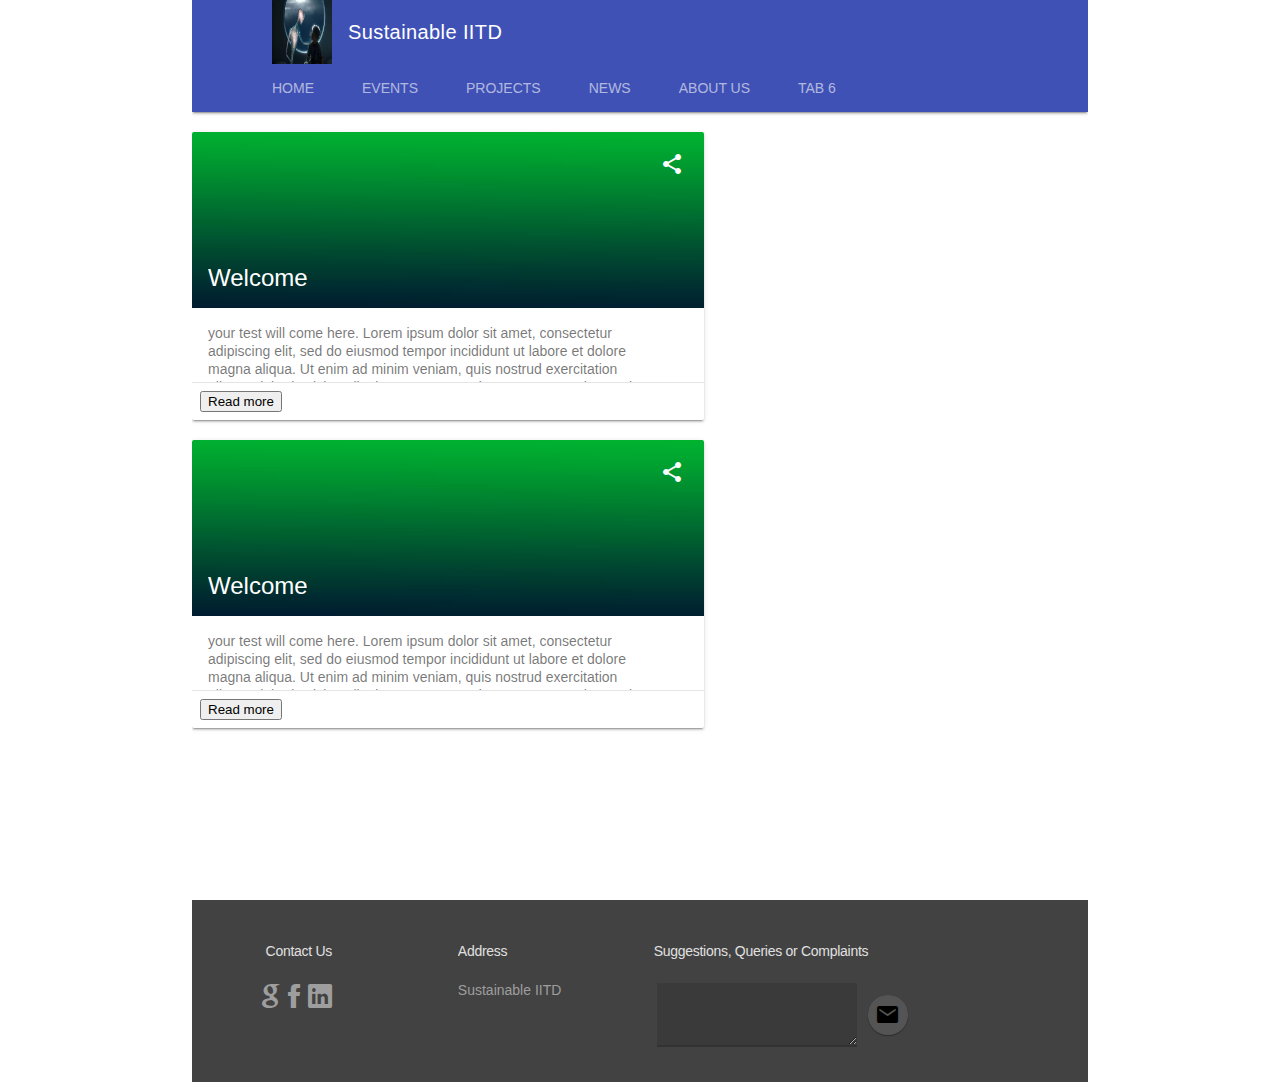
==== commit f5376e82: ".." ====
--- a/events.html
+++ b/events.html
@@ -1,11 +1,49 @@
+<html>
 <head>
 <meta name="viewport" content="width=device-width, initial-scale=1.0">
 <link rel="stylesheet" href="./material.min.css" />
 <script src="./material.min.js"></script>
 <link rel="stylesheet" href="https://fonts.googleapis.com/icon?family=Material+Icons" />
+<link rel="stylesheet" href="./ionicons-2.0.1/css/ionicons.min.css" />
+
 </head>
 <body>
-<!-- Wide card with share menu button -->
+
+<div class="mdl-layout mdl-js-layout" id="outer">
+
+
+
+<!-- Simple header with scrollable tabs. -->
+<div class="mdl-layout mdl-js-layout mdl-layout--fixed-header">
+  <header class="mdl-layout__header ">
+  <div class="mdl-layout__header-row">
+	 <div class="mdl-logo">
+	  <img id="club-logo" src="./logo.png" alt="Sustainable IITD logo"/>
+	  </div>
+      <!-- Title -->
+      <span class="mdl-layout-title">Sustainable IITD</span>
+	</div>
+    <!-- Tabs -->
+    <div class="mdl-layout__tab-bar mdl-js-ripple-effect">
+	  <a href="./index.html" class="mdl-layout__tab">Home</a>
+      <a href="./events.html" class="mdl-layout__tab">Events</a>
+      <a href="#scroll-tab-3" class="mdl-layout__tab">Projects</a>
+      <a href="#scroll-tab-4" class="mdl-layout__tab">News</a>
+      <a href="#scroll-tab-5" class="mdl-layout__tab">About Us</a>
+      <a href="#scroll-tab-6" class="mdl-layout__tab">Tab 6</a>
+    </div>
+  </header>
+
+
+  <main class="mdl-layout__content">
+  
+  <section class="mdl-layout__tab-panel  mid-body" id="scroll-tab-1">
+      <div class="page-content"><img src="my.jpg" /></div>
+    </section>
+    <section class="mdl-layout__tab-panel is-active mid-body" id="scroll-tab-2">
+	<div class="page-content">
+	<br />
+	<!-- Wide card with share menu button -->
 <style>
 .demo-card-wide.mdl-card {
   width: 512px;
@@ -46,4 +84,134 @@
     </button>
   </div>
 </div>
-</body>+
+<br />
+<!-- Wide card with share menu button -->
+<style>
+.demo-card-wide.mdl-card {
+  width: 512px;
+}
+.demo-card-wide > .mdl-card__title {
+  color: #fff;
+  height: 176px;
+  background: url('my.jpg') center / cover;
+}
+.demo-card-wide > .mdl-card__menu {
+  color: #fff;
+}
+</style>
+
+<div class="demo-card-wide mdl-card mdl-shadow--2dp">
+  <div class="mdl-card__title">
+    <h2 class="mdl-card__title-text">Welcome</h2>
+  </div>
+  <div class="mdl-card__supporting-text blog-text" id="blog2">
+     your test will come here.
+
+    Lorem ipsum dolor sit amet, consectetur adipiscing elit, sed do eiusmod tempor
+    incididunt ut labore et dolore magna aliqua. Ut enim ad minim veniam, quis
+    nostrud exercitation ullamco laboris nisi ut aliquip ex ea commodo consequat.
+    Duis aute irure dolor in reprehenderit in voluptate velit esse cillum dolore eu
+    fugiat nulla pariatur. Excepteur sint occaecat cupidatat non proident, sunt in
+    culpa qui officia deserunt mollit anim id est laborum.
+  </div>
+  <div class="mdl-card__actions mdl-card--border">
+   <button type="button" 
+            onclick ="document.getElementById('blog2').style.height='auto'">
+        Read more
+    </button>
+  </div>
+  <div class="mdl-card__menu">
+    <button class="mdl-button mdl-button--icon mdl-js-button mdl-js-ripple-effect">
+      <i class="material-icons">share</i>
+    </button>
+  </div>
+</div>
+
+	</div>
+    </section>
+    <section class="mdl-layout__tab-panel mid-body" id="scroll-tab-3">
+      <div class="page-content"><img src="my.jpg" /></div>
+    </section>
+    <section class="mdl-layout__tab-panel mid-body" id="scroll-tab-4">
+      <div class="page-content">swing my hearts acrosss the line<br /><br />a<br />b<br />c<br />d<br />e<br />f<br />g<br />e<br />f<br />g<br />e<br />f<br />g<br />e<br />f<br />g<br />e<br />f<br />g</div>
+    </section>
+    <section class="mdl-layout__tab-panel mid-body" id="scroll-tab-5">
+      <div class="page-content">seek it out and ya shall find</div>
+    </section>
+    <section class="mdl-layout__tab-panel mid-body" id="scroll-tab-6">
+      <div class="page-content">old, but i'm not that old</div>
+    </section>
+   
+  </main>
+
+</div>
+
+
+
+
+</div>
+
+<div class="xfooter">
+
+  <footer class="mdl-mega-footer">
+  <div class="mdl-mega-footer__middle-section">
+
+   
+
+    <div class="mdl-mega-footer__drop-down-section" style="padding-left:30px;">
+      <input class="mdl-mega-footer__heading-checkbox" type="checkbox" checked>
+      <h1 class="mdl-mega-footer__heading">&nbspContact Us</h1>
+      <ul class="mdl-mega-footer__link-list">
+        <li><a href=""><i class="icon ion-social-google" style="font-size:32;"></i></a>&nbsp
+		    <a href=""><i class="icon ion-social-facebook" style="font-size:32;"></i></a>&nbsp
+		    <a href=""><i class="icon ion-social-linkedin" style="font-size:32;"></i></a>
+		</li>
+        
+      </ul>
+    </div>
+
+    <div class="mdl-mega-footer__drop-down-section">
+      <h1 class="mdl-mega-footer__heading">Address</h1>
+      <div>Sustainable IITD</div>
+    </div>
+
+	<div class="mdl-mega-footer__drop-down-section">
+	<h1 class="mdl-mega-footer__heading" style="padding-right:0px; width:300px;">Suggestions, Queries or Complaints</h1>
+  
+<table>
+<tr>
+<td>
+<!-- Floating Multiline Textfield -->
+<div style="">
+<form action="#">
+  
+  <textarea class="mdl-textfield__input" type="text" rows="3" style="width:200px; max-height:100px;min-height:22px; border-width:2px;">
+  </textarea>
+
+  </form>
+</div>
+</td>
+<td>
+<div style="padding-bottom:15px; padding-left:7px;">
+<!-- Mini FAB button -->
+<button class="mdl-button mdl-js-button mdl-button--fab mdl-button--mini-fab">
+  <i class="icon ion-android-mail"></i>
+</button>
+</div>
+</td>
+</tr>
+</table>  
+
+
+    </div>
+
+  </div>
+
+
+</footer>
+
+
+</div>
+</body>
+</html>
--- a/material.min.css
+++ b/material.min.css
@@ -5,7 +5,7 @@
  * @copyright 2015 Google, Inc.
  * @link https://github.com/google/material-design-lite
  */
-@charset "UTF-8";html{color:rgba(0,0,0,.87)}::-moz-selection{background:#b3d4fc;text-shadow:none}::selection{background:#b3d4fc;text-shadow:none}hr{display:block;height:1px;border:0;border-top:1px solid #ccc;margin:1em 0;padding:0}audio,canvas,iframe,img,svg,video{vertical-align:middle}fieldset{border:0;margin:0;padding:0}textarea{resize:vertical}.browserupgrade{margin:.2em 0;background:#ccc;color:#000;padding:.2em 0}.hidden{display:none!important}.visuallyhidden{border:0;clip:rect(0 0 0 0);height:1px;margin:-1px;overflow:hidden;padding:0;position:absolute;width:1px}.visuallyhidden.focusable:active,.visuallyhidden.focusable:focus{clip:auto;height:auto;margin:0;overflow:visible;position:static;width:auto}.invisible{visibility:hidden}.clearfix:before,.clearfix:after{content:" ";display:table}.clearfix:after{clear:both}@media print{*,*:before,*:after,*:first-letter{background:transparent!important;color:#000!important;box-shadow:none!important}a,a:visited{text-decoration:underline}a[href]:after{content:" (" attr(href)")"}abbr[title]:after{content:" (" attr(title)")"}a[href^="#"]:after,a[href^="javascript:"]:after{content:""}pre,blockquote{border:1px solid #999;page-break-inside:avoid}thead{display:table-header-group}tr,img{page-break-inside:avoid}img{max-width:100%!important}p,h2,h3{orphans:3;widows:3}h2,h3{page-break-after:avoid}}a,.mdl-accordion,.mdl-button,.mdl-card,.mdl-checkbox,.mdl-dropdown-menu,.mdl-icon-toggle,.mdl-item,.mdl-radio,.mdl-slider,.mdl-switch,.mdl-tabs__tab{-webkit-tap-highlight-color:transparent;-webkit-tap-highlight-color:rgba(255,255,255,0)}html{width:100%;height:100%;-ms-touch-action:manipulation;touch-action:manipulation}body{width:100%;min-height:100%;margin:0}main{display:block}*[hidden]{display:none!important}html,body{background-color:who;font-family:"Helvetica","Arial",sans-serif;font-size:14px;font-weight:400;line-height:20px}h1,h2,h3,h4,h5,h6,p{padding:0}h1 small,h2 small,h3 small,h4 small,h5 small,h6 small{font-family:"Roboto","Helvetica","Arial",sans-serif;font-weight:400;line-height:1.35;letter-spacing:-.02em;opacity:.54;font-size:.6em}h1{font-size:56px;line-height:1.35;letter-spacing:-.02em;margin:24px 0}h1,h2{font-family:"Roboto","Helvetica","Arial",sans-serif;font-weight:400}h2{font-size:45px;line-height:48px}h2,h3{margin:24px 0}h3{font-size:34px;line-height:40px}h3,h4{font-family:"Roboto","Helvetica","Arial",sans-serif;font-weight:400}h4{font-size:24px;line-height:32px;-moz-osx-font-smoothing:grayscale;margin:24px 0 16px}h5{font-size:20px;font-weight:500;line-height:1;letter-spacing:.02em}h5,h6{font-family:"Roboto","Helvetica","Arial",sans-serif;margin:24px 0 16px}h6{font-size:16px;letter-spacing:.04em}h6,p{font-weight:400;line-height:24px}p{font-size:14px;letter-spacing:0;margin:0 0 16px}a{color:#ff4081;font-weight:500}blockquote{font-family:"Roboto","Helvetica","Arial",sans-serif;position:relative;font-size:24px;font-weight:300;font-style:italic;line-height:1.35;letter-spacing:.08em}blockquote:before{position:absolute;left:-.5em;content:'“'}blockquote:after{content:'”';margin-left:-.05em}mark{background-color:#f4ff81}dt{font-weight:700}address{font-size:12px;line-height:1;font-style:normal}address,ul,ol{font-weight:400;letter-spacing:0}ul,ol{font-size:14px;line-height:24px}.mdl-typography--display-4,.mdl-typography--display-4-color-contrast{font-family:"Roboto","Helvetica","Arial",sans-serif;font-size:112px;font-weight:300;line-height:1;letter-spacing:-.04em}.mdl-typography--display-4-color-contrast{opacity:.54}.mdl-typography--display-3,.mdl-typography--display-3-color-contrast{font-family:"Roboto","Helvetica","Arial",sans-serif;font-size:56px;font-weight:400;line-height:1.35;letter-spacing:-.02em}.mdl-typography--display-3-color-contrast{opacity:.54}.mdl-typography--display-2,.mdl-typography--display-2-color-contrast{font-family:"Roboto","Helvetica","Arial",sans-serif;font-size:45px;font-weight:400;line-height:48px}.mdl-typography--display-2-color-contrast{opacity:.54}.mdl-typography--display-1,.mdl-typography--display-1-color-contrast{font-family:"Roboto","Helvetica","Arial",sans-serif;font-size:34px;font-weight:400;line-height:40px}.mdl-typography--display-1-color-contrast{opacity:.54}.mdl-typography--headline,.mdl-typography--headline-color-contrast{font-family:"Roboto","Helvetica","Arial",sans-serif;font-size:24px;font-weight:400;line-height:32px;-moz-osx-font-smoothing:grayscale}.mdl-typography--headline-color-contrast{opacity:.87}.mdl-typography--title,.mdl-typography--title-color-contrast{font-family:"Roboto","Helvetica","Arial",sans-serif;font-size:20px;font-weight:500;line-height:1;letter-spacing:.02em}.mdl-typography--title-color-contrast{opacity:.87}.mdl-typography--subhead,.mdl-typography--subhead-color-contrast{font-family:"Roboto","Helvetica","Arial",sans-serif;font-size:16px;font-weight:400;line-height:24px;letter-spacing:.04em}.mdl-typography--subhead-color-contrast{opacity:.87}.mdl-typography--body-2,.mdl-typography--body-2-color-contrast{font-size:14px;font-weight:700;line-height:24px;letter-spacing:0}.mdl-typography--body-2-color-contrast{opacity:.87}.mdl-typography--body-1,.mdl-typography--body-1-color-contrast{font-size:14px;font-weight:400;line-height:24px;letter-spacing:0}.mdl-typography--body-1-color-contrast{opacity:.87}.mdl-typography--body-2-force-preferred-font,.mdl-typography--body-2-force-preferred-font-color-contrast{font-family:"Roboto","Helvetica","Arial",sans-serif;font-size:14px;font-weight:500;line-height:24px;letter-spacing:0}.mdl-typography--body-2-force-preferred-font-color-contrast{opacity:.87}.mdl-typography--body-1-force-preferred-font,.mdl-typography--body-1-force-preferred-font-color-contrast{font-family:"Roboto","Helvetica","Arial",sans-serif;font-size:14px;font-weight:400;line-height:24px;letter-spacing:0}.mdl-typography--body-1-force-preferred-font-color-contrast{opacity:.87}.mdl-typography--caption,.mdl-typography--caption-force-preferred-font{font-size:12px;font-weight:400;line-height:1;letter-spacing:0}.mdl-typography--caption-force-preferred-font{font-family:"Roboto","Helvetica","Arial",sans-serif}.mdl-typography--caption-color-contrast,.mdl-typography--caption-force-preferred-font-color-contrast{font-size:12px;font-weight:400;line-height:1;letter-spacing:0;opacity:.54}.mdl-typography--caption-force-preferred-font-color-contrast,.mdl-typography--menu{font-family:"Roboto","Helvetica","Arial",sans-serif}.mdl-typography--menu{font-size:14px;font-weight:500;line-height:1;letter-spacing:0}.mdl-typography--menu-color-contrast{opacity:.87}.mdl-typography--menu-color-contrast,.mdl-typography--button,.mdl-typography--button-color-contrast{font-family:"Roboto","Helvetica","Arial",sans-serif;font-size:14px;font-weight:500;line-height:1;letter-spacing:0}.mdl-typography--button,.mdl-typography--button-color-contrast{text-transform:uppercase}.mdl-typography--button-color-contrast{opacity:.87}.mdl-typography--text-left{text-align:left}.mdl-typography--text-right{text-align:right}.mdl-typography--text-center{text-align:center}.mdl-typography--text-justify{text-align:justify}.mdl-typography--text-nowrap{white-space:nowrap}.mdl-typography--text-lowercase{text-transform:lowercase}.mdl-typography--text-uppercase{text-transform:uppercase}.mdl-typography--text-capitalize{text-transform:capitalize}.mdl-typography--font-thin{font-weight:200!important}.mdl-typography--font-light{font-weight:300!important}.mdl-typography--font-regular{font-weight:400!important}.mdl-typography--font-medium{font-weight:500!important}.mdl-typography--font-bold{font-weight:700!important}.mdl-typography--font-black{font-weight:900!important}.material-icons{font-family:'Material Icons';font-weight:400;font-style:normal;font-size:24px;line-height:1;letter-spacing:normal;text-transform:none;display:inline-block;word-wrap:normal;-moz-font-feature-settings:'liga';font-feature-settings:'liga';-webkit-font-feature-settings:'liga';-webkit-font-smoothing:antialiased}.mdl-color-text--red{color:#f44336 !important}.mid-body{padding-bottom:200px;}.xfooter{position:absolute;height:0px;width:70%; margin-left:15%;bottom:0;float:bottom;}.mdl-color--red{background-color:#f44336 !important}.mdl-color-text--red-50{color:#ffebee !important}.mdl-color--red-50{background-color:#ffebee !important}.mdl-color-text--red-100{color:#ffcdd2 !important}.mdl-color--red-100{background-color:#ffcdd2 !important}.mdl-color-text--red-200{color:#ef9a9a !important}.mdl-color--red-200{background-color:#ef9a9a !important}.mdl-color-text--red-300{color:#e57373 !important}.mdl-color--red-300{background-color:#e57373 !important}.mdl-color-text--red-400{color:#ef5350 !important}.mdl-color--red-400{background-color:#ef5350 !important}.mdl-color-text--red-500{color:#f44336 !important}.mdl-color--red-500{background-color:#f44336 !important}.mdl-color-text--red-600{color:#e53935 !important}.mdl-color--red-600{background-color:#e53935 !important}.mdl-color-text--red-700{color:#d32f2f !important}.mdl-color--red-700{background-color:#d32f2f !important}.mdl-color-text--red-800{color:#c62828 !important}.mdl-color--red-800{background-color:#c62828 !important}.mdl-color-text--red-900{color:#b71c1c !important}.mdl-color--red-900{background-color:#b71c1c !important}.mdl-color-text--red-A100{color:#ff8a80 !important}.mdl-color--red-A100{background-color:#ff8a80 !important}.mdl-color-text--red-A200{color:#ff5252 !important}.mdl-color--red-A200{background-color:#ff5252 !important}.mdl-color-text--red-A400{color:#ff1744 !important}.mdl-color--red-A400{background-color:#ff1744 !important}.mdl-color-text--red-A700{color:#d50000 !important}.mdl-color--red-A700{background-color:#d50000 !important}.mdl-color-text--pink{color:#e91e63 !important}.mdl-color--pink{background-color:#e91e63 !important}.mdl-color-text--pink-50{color:#fce4ec !important}.mdl-color--pink-50{background-color:#fce4ec !important}.mdl-color-text--pink-100{color:#f8bbd0 !important}.mdl-color--pink-100{background-color:#f8bbd0 !important}.mdl-color-text--pink-200{color:#f48fb1 !important}.mdl-color--pink-200{background-color:#f48fb1 !important}.mdl-color-text--pink-300{color:#f06292 !important}.mdl-color--pink-300{background-color:#f06292 !important}.mdl-color-text--pink-400{color:#ec407a !important}.mdl-color--pink-400{background-color:#ec407a !important}.mdl-color-text--pink-500{color:#e91e63 !important}.mdl-color--pink-500{background-color:#e91e63 !important}.mdl-color-text--pink-600{color:#d81b60 !important}.mdl-color--pink-600{background-color:#d81b60 !important}.mdl-color-text--pink-700{color:#c2185b !important}.mdl-color--pink-700{background-color:#c2185b !important}.mdl-color-text--pink-800{color:#ad1457 !important}.mdl-color--pink-800{background-color:#ad1457 !important}.mdl-color-text--pink-900{color:#880e4f !important}.mdl-color--pink-900{background-color:#880e4f !important}.mdl-color-text--pink-A100{color:#ff80ab !important}.mdl-color--pink-A100{background-color:#ff80ab !important}.mdl-color-text--pink-A200{color:#ff4081 !important}.mdl-color--pink-A200{background-color:#ff4081 !important}.mdl-color-text--pink-A400{color:#f50057 !important}.mdl-color--pink-A400{background-color:#f50057 !important}.mdl-color-text--pink-A700{color:#c51162 !important}.mdl-color--pink-A700{background-color:#c51162 !important}.mdl-color-text--purple{color:#9c27b0 !important}.mdl-color--purple{background-color:#9c27b0 !important}.mdl-color-text--purple-50{color:#f3e5f5 !important}.mdl-color--purple-50{background-color:#f3e5f5 !important}.mdl-color-text--purple-100{color:#e1bee7 !important}.mdl-color--purple-100{background-color:#e1bee7 !important}.mdl-color-text--purple-200{color:#ce93d8 !important}.mdl-color--purple-200{background-color:#ce93d8 !important}.mdl-color-text--purple-300{color:#ba68c8 !important}.mdl-color--purple-300{background-color:#ba68c8 !important}.mdl-color-text--purple-400{color:#ab47bc !important}.mdl-color--purple-400{background-color:#ab47bc !important}.mdl-color-text--purple-500{color:#9c27b0 !important}.mdl-color--purple-500{background-color:#9c27b0 !important}.mdl-color-text--purple-600{color:#8e24aa !important}.mdl-color--purple-600{background-color:#8e24aa !important}.mdl-color-text--purple-700{color:#7b1fa2 !important}.mdl-color--purple-700{background-color:#7b1fa2 !important}.mdl-color-text--purple-800{color:#6a1b9a !important}.mdl-color--purple-800{background-color:#6a1b9a !important}.mdl-color-text--purple-900{color:#4a148c !important}.mdl-color--purple-900{background-color:#4a148c !important}.mdl-color-text--purple-A100{color:#ea80fc !important}.mdl-color--purple-A100{background-color:#ea80fc !important}.mdl-color-text--purple-A200{color:#e040fb !important}.mdl-color--purple-A200{background-color:#e040fb !important}.mdl-color-text--purple-A400{color:#d500f9 !important}.mdl-color--purple-A400{background-color:#d500f9 !important}.mdl-color-text--purple-A700{color:#a0f !important}.mdl-color--purple-A700{background-color:#a0f !important}.mdl-color-text--deep-purple{color:#673ab7 !important}.mdl-color--deep-purple{background-color:#673ab7 !important}.mdl-color-text--deep-purple-50{color:#ede7f6 !important}.mdl-color--deep-purple-50{background-color:#ede7f6 !important}.mdl-color-text--deep-purple-100{color:#d1c4e9 !important}.mdl-color--deep-purple-100{background-color:#d1c4e9 !important}.mdl-color-text--deep-purple-200{color:#b39ddb !important}.mdl-color--deep-purple-200{background-color:#b39ddb !important}.mdl-color-text--deep-purple-300{color:#9575cd !important}.mdl-color--deep-purple-300{background-color:#9575cd !important}.mdl-color-text--deep-purple-400{color:#7e57c2 !important}.mdl-color--deep-purple-400{background-color:#7e57c2 !important}.mdl-color-text--deep-purple-500{color:#673ab7 !important}.mdl-color--deep-purple-500{background-color:#673ab7 !important}.mdl-color-text--deep-purple-600{color:#5e35b1 !important}.mdl-color--deep-purple-600{background-color:#5e35b1 !important}.mdl-color-text--deep-purple-700{color:#512da8 !important}.mdl-color--deep-purple-700{background-color:#512da8 !important}.mdl-color-text--deep-purple-800{color:#4527a0 !important}.mdl-color--deep-purple-800{background-color:#4527a0 !important}.mdl-color-text--deep-purple-900{color:#311b92 !important}.mdl-color--deep-purple-900{background-color:#311b92 !important}.mdl-color-text--deep-purple-A100{color:#b388ff !important}.mdl-color--deep-purple-A100{background-color:#b388ff !important}.mdl-color-text--deep-purple-A200{color:#7c4dff !important}.mdl-color--deep-purple-A200{background-color:#7c4dff !important}.mdl-color-text--deep-purple-A400{color:#651fff !important}.mdl-color--deep-purple-A400{background-color:#651fff !important}.mdl-color-text--deep-purple-A700{color:#6200ea !important}.mdl-color--deep-purple-A700{background-color:#6200ea !important}.mdl-color-text--indigo{color:#3f51b5 !important}.mdl-color--indigo{background-color:#3f51b5 !important}.mdl-color-text--indigo-50{color:#e8eaf6 !important}.mdl-color--indigo-50{background-color:#e8eaf6 !important}.mdl-color-text--indigo-100{color:#c5cae9 !important}.mdl-color--indigo-100{background-color:#c5cae9 !important}.mdl-color-text--indigo-200{color:#9fa8da !important}.mdl-color--indigo-200{background-color:#9fa8da !important}.mdl-color-text--indigo-300{color:#7986cb !important}.mdl-color--indigo-300{background-color:#7986cb !important}.mdl-color-text--indigo-400{color:#5c6bc0 !important}.mdl-color--indigo-400{background-color:#5c6bc0 !important}.mdl-color-text--indigo-500{color:#3f51b5 !important}.mdl-color--indigo-500{background-color:#3f51b5 !important}.mdl-color-text--indigo-600{color:#3949ab !important}.mdl-color--indigo-600{background-color:#3949ab !important}.mdl-color-text--indigo-700{color:#303f9f !important}.mdl-color--indigo-700{background-color:#303f9f !important}.mdl-color-text--indigo-800{color:#283593 !important}.mdl-color--indigo-800{background-color:#283593 !important}.mdl-color-text--indigo-900{color:#1a237e !important}.mdl-color--indigo-900{background-color:#1a237e !important}.mdl-color-text--indigo-A100{color:#8c9eff !important}.mdl-color--indigo-A100{background-color:#8c9eff !important}.mdl-color-text--indigo-A200{color:#536dfe !important}.mdl-color--indigo-A200{background-color:#536dfe !important}.mdl-color-text--indigo-A400{color:#3d5afe !important}.mdl-color--indigo-A400{background-color:#3d5afe !important}.mdl-color-text--indigo-A700{color:#304ffe !important}.mdl-color--indigo-A700{background-color:#304ffe !important}.mdl-color-text--blue{color:#2196f3 !important}.mdl-color--blue{background-color:#2196f3 !important}.mdl-color-text--blue-50{color:#e3f2fd !important}.mdl-color--blue-50{background-color:#e3f2fd !important}.mdl-color-text--blue-100{color:#bbdefb !important}.mdl-color--blue-100{background-color:#bbdefb !important}.mdl-color-text--blue-200{color:#90caf9 !important}.mdl-color--blue-200{background-color:#90caf9 !important}.mdl-color-text--blue-300{color:#64b5f6 !important}.mdl-color--blue-300{background-color:#64b5f6 !important}.mdl-color-text--blue-400{color:#42a5f5 !important}.mdl-color--blue-400{background-color:#42a5f5 !important}.mdl-color-text--blue-500{color:#2196f3 !important}.mdl-color--blue-500{background-color:#2196f3 !important}.mdl-color-text--blue-600{color:#1e88e5 !important}.mdl-color--blue-600{background-color:#1e88e5 !important}.mdl-color-text--blue-700{color:#1976d2 !important}.mdl-color--blue-700{background-color:#1976d2 !important}.mdl-color-text--blue-800{color:#1565c0 !important}.mdl-color--blue-800{background-color:#1565c0 !important}.mdl-color-text--blue-900{color:#0d47a1 !important}.mdl-color--blue-900{background-color:#0d47a1 !important}.mdl-color-text--blue-A100{color:#82b1ff !important}.mdl-color--blue-A100{background-color:#82b1ff !important}.mdl-color-text--blue-A200{color:#448aff !important}.mdl-color--blue-A200{background-color:#448aff !important}.mdl-color-text--blue-A400{color:#2979ff !important}.mdl-color--blue-A400{background-color:#2979ff !important}.mdl-color-text--blue-A700{color:#2962ff !important}.mdl-color--blue-A700{background-color:#2962ff !important}.mdl-color-text--light-blue{color:#03a9f4 !important}.mdl-color--light-blue{background-color:#03a9f4 !important}.mdl-color-text--light-blue-50{color:#e1f5fe !important}.mdl-color--light-blue-50{background-color:#e1f5fe !important}.mdl-color-text--light-blue-100{color:#b3e5fc !important}.mdl-color--light-blue-100{background-color:#b3e5fc !important}.mdl-color-text--light-blue-200{color:#81d4fa !important}.mdl-color--light-blue-200{background-color:#81d4fa !important}.mdl-color-text--light-blue-300{color:#4fc3f7 !important}.mdl-color--light-blue-300{background-color:#4fc3f7 !important}.mdl-color-text--light-blue-400{color:#29b6f6 !important}.mdl-color--light-blue-400{background-color:#29b6f6 !important}.mdl-color-text--light-blue-500{color:#03a9f4 !important}.mdl-color--light-blue-500{background-color:#03a9f4 !important}.mdl-color-text--light-blue-600{color:#039be5 !important}.mdl-color--light-blue-600{background-color:#039be5 !important}.mdl-color-text--light-blue-700{color:#0288d1 !important}.mdl-color--light-blue-700{background-color:#0288d1 !important}.mdl-color-text--light-blue-800{color:#0277bd !important}.mdl-color--light-blue-800{background-color:#0277bd !important}.mdl-color-text--light-blue-900{color:#01579b !important}.mdl-color--light-blue-900{background-color:#01579b !important}.mdl-color-text--light-blue-A100{color:#80d8ff !important}.mdl-color--light-blue-A100{background-color:#80d8ff !important}.mdl-color-text--light-blue-A200{color:#40c4ff !important}.mdl-color--light-blue-A200{background-color:#40c4ff !important}.mdl-color-text--light-blue-A400{color:#00b0ff !important}.mdl-color--light-blue-A400{background-color:#00b0ff !important}.mdl-color-text--light-blue-A700{color:#0091ea !important}.mdl-color--light-blue-A700{background-color:#0091ea !important}.mdl-color-text--cyan{color:#00bcd4 !important}.mdl-color--cyan{background-color:#00bcd4 !important}.mdl-color-text--cyan-50{color:#e0f7fa !important}.mdl-color--cyan-50{background-color:#e0f7fa !important}.mdl-color-text--cyan-100{color:#b2ebf2 !important}.mdl-color--cyan-100{background-color:#b2ebf2 !important}.mdl-color-text--cyan-200{color:#80deea !important}.mdl-color--cyan-200{background-color:#80deea !important}.mdl-color-text--cyan-300{color:#4dd0e1 !important}.mdl-color--cyan-300{background-color:#4dd0e1 !important}.mdl-color-text--cyan-400{color:#26c6da !important}.mdl-color--cyan-400{background-color:#26c6da !important}.mdl-color-text--cyan-500{color:#00bcd4 !important}.mdl-color--cyan-500{background-color:#00bcd4 !important}.mdl-color-text--cyan-600{color:#00acc1 !important}.mdl-color--cyan-600{background-color:#00acc1 !important}.mdl-color-text--cyan-700{color:#0097a7 !important}.mdl-color--cyan-700{background-color:#0097a7 !important}.mdl-color-text--cyan-800{color:#00838f !important}.mdl-color--cyan-800{background-color:#00838f !important}.mdl-color-text--cyan-900{color:#006064 !important}.mdl-color--cyan-900{background-color:#006064 !important}.mdl-color-text--cyan-A100{color:#84ffff !important}.mdl-color--cyan-A100{background-color:#84ffff !important}.mdl-color-text--cyan-A200{color:#18ffff !important}.mdl-color--cyan-A200{background-color:#18ffff !important}.mdl-color-text--cyan-A400{color:#00e5ff !important}.mdl-color--cyan-A400{background-color:#00e5ff !important}.mdl-color-text--cyan-A700{color:#00b8d4 !important}.mdl-color--cyan-A700{background-color:#00b8d4 !important}.mdl-color-text--teal{color:#009688 !important}.mdl-color--teal{background-color:#009688 !important}.mdl-color-text--teal-50{color:#e0f2f1 !important}.mdl-color--teal-50{background-color:#e0f2f1 !important}.mdl-color-text--teal-100{color:#b2dfdb !important}.mdl-color--teal-100{background-color:#b2dfdb !important}.mdl-color-text--teal-200{color:#80cbc4 !important}.mdl-color--teal-200{background-color:#80cbc4 !important}.mdl-color-text--teal-300{color:#4db6ac !important}.mdl-color--teal-300{background-color:#4db6ac !important}.mdl-color-text--teal-400{color:#26a69a !important}.mdl-color--teal-400{background-color:#26a69a !important}.mdl-color-text--teal-500{color:#009688 !important}.mdl-color--teal-500{background-color:#009688 !important}.mdl-color-text--teal-600{color:#00897b !important}.mdl-color--teal-600{background-color:#00897b !important}.mdl-color-text--teal-700{color:#00796b !important}.mdl-color--teal-700{background-color:#00796b !important}.mdl-color-text--teal-800{color:#00695c !important}.mdl-color--teal-800{background-color:#00695c !important}.mdl-color-text--teal-900{color:#004d40 !important}.mdl-color--teal-900{background-color:#004d40 !important}.mdl-color-text--teal-A100{color:#a7ffeb !important}.mdl-color--teal-A100{background-color:#a7ffeb !important}.mdl-color-text--teal-A200{color:#64ffda !important}.mdl-color--teal-A200{background-color:#64ffda !important}.mdl-color-text--teal-A400{color:#1de9b6 !important}.mdl-color--teal-A400{background-color:#1de9b6 !important}.mdl-color-text--teal-A700{color:#00bfa5 !important}.mdl-color--teal-A700{background-color:#00bfa5 !important}.mdl-color-text--green{color:#4caf50 !important}.mdl-color--green{background-color:#4caf50 !important}.mdl-color-text--green-50{color:#e8f5e9 !important}.mdl-color--green-50{background-color:#e8f5e9 !important}.mdl-color-text--green-100{color:#c8e6c9 !important}.mdl-color--green-100{background-color:#c8e6c9 !important}.mdl-color-text--green-200{color:#a5d6a7 !important}.mdl-color--green-200{background-color:#a5d6a7 !important}.mdl-color-text--green-300{color:#81c784 !important}.mdl-color--green-300{background-color:#81c784 !important}.mdl-color-text--green-400{color:#66bb6a !important}.mdl-color--green-400{background-color:#66bb6a !important}.mdl-color-text--green-500{color:#4caf50 !important}.mdl-color--green-500{background-color:#4caf50 !important}.mdl-color-text--green-600{color:#43a047 !important}.mdl-color--green-600{background-color:#43a047 !important}.mdl-color-text--green-700{color:#388e3c !important}.mdl-color--green-700{background-color:#388e3c !important}.mdl-color-text--green-800{color:#2e7d32 !important}.mdl-color--green-800{background-color:#2e7d32 !important}.mdl-color-text--green-900{color:#1b5e20 !important}.mdl-color--green-900{background-color:#1b5e20 !important}.mdl-color-text--green-A100{color:#b9f6ca !important}.mdl-color--green-A100{background-color:#b9f6ca !important}.mdl-color-text--green-A200{color:#69f0ae !important}.mdl-color--green-A200{background-color:#69f0ae !important}.mdl-color-text--green-A400{color:#00e676 !important}.mdl-color--green-A400{background-color:#00e676 !important}.mdl-color-text--green-A700{color:#00c853 !important}.mdl-color--green-A700{background-color:#00c853 !important}.mdl-color-text--light-green{color:#8bc34a !important}.mdl-color--light-green{background-color:#8bc34a !important}.mdl-color-text--light-green-50{color:#f1f8e9 !important}.mdl-color--light-green-50{background-color:#f1f8e9 !important}.mdl-color-text--light-green-100{color:#dcedc8 !important}.mdl-color--light-green-100{background-color:#dcedc8 !important}.mdl-color-text--light-green-200{color:#c5e1a5 !important}.mdl-color--light-green-200{background-color:#c5e1a5 !important}.mdl-color-text--light-green-300{color:#aed581 !important}.mdl-color--light-green-300{background-color:#aed581 !important}.mdl-color-text--light-green-400{color:#9ccc65 !important}.mdl-color--light-green-400{background-color:#9ccc65 !important}.mdl-color-text--light-green-500{color:#8bc34a !important}.mdl-color--light-green-500{background-color:#8bc34a !important}.mdl-color-text--light-green-600{color:#7cb342 !important}.mdl-color--light-green-600{background-color:#7cb342 !important}.mdl-color-text--light-green-700{color:#689f38 !important}.mdl-color--light-green-700{background-color:#689f38 !important}.mdl-color-text--light-green-800{color:#558b2f !important}.mdl-color--light-green-800{background-color:#558b2f !important}.mdl-color-text--light-green-900{color:#33691e !important}.mdl-color--light-green-900{background-color:#33691e !important}.mdl-color-text--light-green-A100{color:#ccff90 !important}.mdl-color--light-green-A100{background-color:#ccff90 !important}.mdl-color-text--light-green-A200{color:#b2ff59 !important}.mdl-color--light-green-A200{background-color:#b2ff59 !important}.mdl-color-text--light-green-A400{color:#76ff03 !important}.mdl-color--light-green-A400{background-color:#76ff03 !important}.mdl-color-text--light-green-A700{color:#64dd17 !important}.mdl-color--light-green-A700{background-color:#64dd17 !important}.mdl-color-text--lime{color:#cddc39 !important}.mdl-color--lime{background-color:#cddc39 !important}.mdl-color-text--lime-50{color:#f9fbe7 !important}.mdl-color--lime-50{background-color:#f9fbe7 !important}.mdl-color-text--lime-100{color:#f0f4c3 !important}.mdl-color--lime-100{background-color:#f0f4c3 !important}.mdl-color-text--lime-200{color:#e6ee9c !important}.mdl-color--lime-200{background-color:#e6ee9c !important}.mdl-color-text--lime-300{color:#dce775 !important}.mdl-color--lime-300{background-color:#dce775 !important}.mdl-color-text--lime-400{color:#d4e157 !important}.mdl-color--lime-400{background-color:#d4e157 !important}.mdl-color-text--lime-500{color:#cddc39 !important}.mdl-color--lime-500{background-color:#cddc39 !important}.mdl-color-text--lime-600{color:#c0ca33 !important}.mdl-color--lime-600{background-color:#c0ca33 !important}.mdl-color-text--lime-700{color:#afb42b !important}.mdl-color--lime-700{background-color:#afb42b !important}.mdl-color-text--lime-800{color:#9e9d24 !important}.mdl-color--lime-800{background-color:#9e9d24 !important}.mdl-color-text--lime-900{color:#827717 !important}.mdl-color--lime-900{background-color:#827717 !important}.mdl-color-text--lime-A100{color:#f4ff81 !important}.mdl-color--lime-A100{background-color:#f4ff81 !important}.mdl-color-text--lime-A200{color:#eeff41 !important}.mdl-color--lime-A200{background-color:#eeff41 !important}.mdl-color-text--lime-A400{color:#c6ff00 !important}.mdl-color--lime-A400{background-color:#c6ff00 !important}.mdl-color-text--lime-A700{color:#aeea00 !important}.mdl-color--lime-A700{background-color:#aeea00 !important}.mdl-color-text--yellow{color:#ffeb3b !important}.mdl-color--yellow{background-color:#ffeb3b !important}.mdl-color-text--yellow-50{color:#fffde7 !important}.mdl-color--yellow-50{background-color:#fffde7 !important}.mdl-color-text--yellow-100{color:#fff9c4 !important}.mdl-color--yellow-100{background-color:#fff9c4 !important}.mdl-color-text--yellow-200{color:#fff59d !important}.mdl-color--yellow-200{background-color:#fff59d !important}.mdl-color-text--yellow-300{color:#fff176 !important}.mdl-color--yellow-300{background-color:#fff176 !important}.mdl-color-text--yellow-400{color:#ffee58 !important}.mdl-color--yellow-400{background-color:#ffee58 !important}.mdl-color-text--yellow-500{color:#ffeb3b !important}.mdl-color--yellow-500{background-color:#ffeb3b !important}.mdl-color-text--yellow-600{color:#fdd835 !important}.mdl-color--yellow-600{background-color:#fdd835 !important}.mdl-color-text--yellow-700{color:#fbc02d !important}.mdl-color--yellow-700{background-color:#fbc02d !important}.mdl-color-text--yellow-800{color:#f9a825 !important}.mdl-color--yellow-800{background-color:#f9a825 !important}.mdl-color-text--yellow-900{color:#f57f17 !important}.mdl-color--yellow-900{background-color:#f57f17 !important}.mdl-color-text--yellow-A100{color:#ffff8d !important}.mdl-color--yellow-A100{background-color:#ffff8d !important}.mdl-color-text--yellow-A200{color:#ff0 !important}.mdl-color--yellow-A200{background-color:#ff0 !important}.mdl-color-text--yellow-A400{color:#ffea00 !important}.mdl-color--yellow-A400{background-color:#ffea00 !important}.mdl-color-text--yellow-A700{color:#ffd600 !important}.mdl-color--yellow-A700{background-color:#ffd600 !important}.mdl-color-text--amber{color:#ffc107 !important}.mdl-color--amber{background-color:#ffc107 !important}.mdl-color-text--amber-50{color:#fff8e1 !important}.mdl-color--amber-50{background-color:#fff8e1 !important}.mdl-color-text--amber-100{color:#ffecb3 !important}.mdl-color--amber-100{background-color:#ffecb3 !important}.mdl-color-text--amber-200{color:#ffe082 !important}.mdl-color--amber-200{background-color:#ffe082 !important}.mdl-color-text--amber-300{color:#ffd54f !important}.mdl-color--amber-300{background-color:#ffd54f !important}.mdl-color-text--amber-400{color:#ffca28 !important}.mdl-color--amber-400{background-color:#ffca28 !important}.mdl-color-text--amber-500{color:#ffc107 !important}.mdl-color--amber-500{background-color:#ffc107 !important}.mdl-color-text--amber-600{color:#ffb300 !important}.mdl-color--amber-600{background-color:#ffb300 !important}.mdl-color-text--amber-700{color:#ffa000 !important}.mdl-color--amber-700{background-color:#ffa000 !important}.mdl-color-text--amber-800{color:#ff8f00 !important}.mdl-color--amber-800{background-color:#ff8f00 !important}.mdl-color-text--amber-900{color:#ff6f00 !important}.mdl-color--amber-900{background-color:#ff6f00 !important}.mdl-color-text--amber-A100{color:#ffe57f !important}.mdl-color--amber-A100{background-color:#ffe57f !important}.mdl-color-text--amber-A200{color:#ffd740 !important}.mdl-color--amber-A200{background-color:#ffd740 !important}.mdl-color-text--amber-A400{color:#ffc400 !important}.mdl-color--amber-A400{background-color:#ffc400 !important}.mdl-color-text--amber-A700{color:#ffab00 !important}.mdl-color--amber-A700{background-color:#ffab00 !important}.mdl-color-text--orange{color:#ff9800 !important}.mdl-color--orange{background-color:#ff9800 !important}.mdl-color-text--orange-50{color:#fff3e0 !important}.mdl-color--orange-50{background-color:#fff3e0 !important}.mdl-color-text--orange-100{color:#ffe0b2 !important}.mdl-color--orange-100{background-color:#ffe0b2 !important}.mdl-color-text--orange-200{color:#ffcc80 !important}.mdl-color--orange-200{background-color:#ffcc80 !important}.mdl-color-text--orange-300{color:#ffb74d !important}.mdl-color--orange-300{background-color:#ffb74d !important}.mdl-color-text--orange-400{color:#ffa726 !important}.mdl-color--orange-400{background-color:#ffa726 !important}.mdl-color-text--orange-500{color:#ff9800 !important}.mdl-color--orange-500{background-color:#ff9800 !important}.mdl-color-text--orange-600{color:#fb8c00 !important}.mdl-color--orange-600{background-color:#fb8c00 !important}.mdl-color-text--orange-700{color:#f57c00 !important}.mdl-color--orange-700{background-color:#f57c00 !important}.mdl-color-text--orange-800{color:#ef6c00 !important}.mdl-color--orange-800{background-color:#ef6c00 !important}.mdl-color-text--orange-900{color:#e65100 !important}.mdl-color--orange-900{background-color:#e65100 !important}.mdl-color-text--orange-A100{color:#ffd180 !important}.mdl-color--orange-A100{background-color:#ffd180 !important}.mdl-color-text--orange-A200{color:#ffab40 !important}.mdl-color--orange-A200{background-color:#ffab40 !important}.mdl-color-text--orange-A400{color:#ff9100 !important}.mdl-color--orange-A400{background-color:#ff9100 !important}.mdl-color-text--orange-A700{color:#ff6d00 !important}.mdl-color--orange-A700{background-color:#ff6d00 !important}.mdl-color-text--deep-orange{color:#ff5722 !important}.mdl-color--deep-orange{background-color:#ff5722 !important}.mdl-color-text--deep-orange-50{color:#fbe9e7 !important}.mdl-color--deep-orange-50{background-color:#fbe9e7 !important}.mdl-color-text--deep-orange-100{color:#ffccbc !important}.mdl-color--deep-orange-100{background-color:#ffccbc !important}.mdl-color-text--deep-orange-200{color:#ffab91 !important}.mdl-color--deep-orange-200{background-color:#ffab91 !important}.mdl-color-text--deep-orange-300{color:#ff8a65 !important}.mdl-color--deep-orange-300{background-color:#ff8a65 !important}.mdl-color-text--deep-orange-400{color:#ff7043 !important}.mdl-color--deep-orange-400{background-color:#ff7043 !important}.mdl-color-text--deep-orange-500{color:#ff5722 !important}.mdl-color--deep-orange-500{background-color:#ff5722 !important}.mdl-color-text--deep-orange-600{color:#f4511e !important}.mdl-color--deep-orange-600{background-color:#f4511e !important}.mdl-color-text--deep-orange-700{color:#e64a19 !important}.mdl-color--deep-orange-700{background-color:#e64a19 !important}.mdl-color-text--deep-orange-800{color:#d84315 !important}.mdl-color--deep-orange-800{background-color:#d84315 !important}.mdl-color-text--deep-orange-900{color:#bf360c !important}.mdl-color--deep-orange-900{background-color:#bf360c !important}.mdl-color-text--deep-orange-A100{color:#ff9e80 !important}.mdl-color--deep-orange-A100{background-color:#ff9e80 !important}.mdl-color-text--deep-orange-A200{color:#ff6e40 !important}.mdl-color--deep-orange-A200{background-color:#ff6e40 !important}.mdl-color-text--deep-orange-A400{color:#ff3d00 !important}.mdl-color--deep-orange-A400{background-color:#ff3d00 !important}.mdl-color-text--deep-orange-A700{color:#dd2c00 !important}.mdl-color--deep-orange-A700{background-color:#dd2c00 !important}.mdl-color-text--brown{color:#795548 !important}.mdl-color--brown{background-color:#795548 !important}.mdl-color-text--brown-50{color:#efebe9 !important}.mdl-color--brown-50{background-color:#efebe9 !important}.mdl-color-text--brown-100{color:#d7ccc8 !important}.mdl-color--brown-100{background-color:#d7ccc8 !important}.mdl-color-text--brown-200{color:#bcaaa4 !important}.mdl-color--brown-200{background-color:#bcaaa4 !important}.mdl-color-text--brown-300{color:#a1887f !important}.mdl-color--brown-300{background-color:#a1887f !important}.mdl-color-text--brown-400{color:#8d6e63 !important}.mdl-color--brown-400{background-color:#8d6e63 !important}.mdl-color-text--brown-500{color:#795548 !important}.mdl-color--brown-500{background-color:#795548 !important}.mdl-color-text--brown-600{color:#6d4c41 !important}.mdl-color--brown-600{background-color:#6d4c41 !important}.mdl-color-text--brown-700{color:#5d4037 !important}.mdl-color--brown-700{background-color:#5d4037 !important}.mdl-color-text--brown-800{color:#4e342e !important}.mdl-color--brown-800{background-color:#4e342e !important}.mdl-color-text--brown-900{color:#3e2723 !important}.mdl-color--brown-900{background-color:#3e2723 !important}.mdl-color-text--grey{color:#9e9e9e !important}.mdl-color--grey{background-color:#9e9e9e !important}.mdl-color-text--grey-50{color:#fafafa !important}.mdl-color--grey-50{background-color:#fafafa !important}.mdl-color-text--grey-100{color:#f5f5f5 !important}.mdl-color--grey-100{background-color:#f5f5f5 !important}.mdl-color-text--grey-200{color:#eee !important}.mdl-color--grey-200{background-color:#eee !important}.mdl-color-text--grey-300{color:#e0e0e0 !important}.mdl-color--grey-300{background-color:#e0e0e0 !important}.mdl-color-text--grey-400{color:#bdbdbd !important}.mdl-color--grey-400{background-color:#bdbdbd !important}.mdl-color-text--grey-500{color:#9e9e9e !important}.mdl-color--grey-500{background-color:#9e9e9e !important}.mdl-color-text--grey-600{color:#757575 !important}.mdl-color--grey-600{background-color:#757575 !important}.mdl-color-text--grey-700{color:#616161 !important}.mdl-color--grey-700{background-color:#616161 !important}.mdl-color-text--grey-800{color:#424242 !important}.mdl-color--grey-800{background-color:#424242 !important}.mdl-color-text--grey-900{color:#212121 !important}.mdl-color--grey-900{background-color:#212121 !important}.mdl-color-text--blue-grey{color:#607d8b !important}.mdl-color--blue-grey{background-color:#607d8b !important}.mdl-color-text--blue-grey-50{color:#eceff1 !important}.mdl-color--blue-grey-50{background-color:#eceff1 !important}.mdl-color-text--blue-grey-100{color:#cfd8dc !important}.mdl-color--blue-grey-100{background-color:#cfd8dc !important}.mdl-color-text--blue-grey-200{color:#b0bec5 !important}.mdl-color--blue-grey-200{background-color:#b0bec5 !important}.mdl-color-text--blue-grey-300{color:#90a4ae !important}.mdl-color--blue-grey-300{background-color:#90a4ae !important}.mdl-color-text--blue-grey-400{color:#78909c !important}.mdl-color--blue-grey-400{background-color:#78909c !important}.mdl-color-text--blue-grey-500{color:#607d8b !important}.mdl-color--blue-grey-500{background-color:#607d8b !important}.mdl-color-text--blue-grey-600{color:#546e7a !important}.mdl-color--blue-grey-600{background-color:#546e7a !important}.mdl-color-text--blue-grey-700{color:#455a64 !important}.mdl-color--blue-grey-700{background-color:#455a64 !important}.mdl-color-text--blue-grey-800{color:#37474f !important}.mdl-color--blue-grey-800{background-color:#37474f !important}.mdl-color-text--blue-grey-900{color:#263238 !important}.mdl-color--blue-grey-900{background-color:#263238 !important}.mdl-color--black{background-color:#000 !important}.mdl-color-text--black{color:#000 !important}.mdl-color--white{background-color:#fff !important}.mdl-color-text--white{color:#fff !important}.mdl-color--primary{background-color:#3f51b5 !important}.mdl-color--primary-contrast{background-color:#fff !important}.mdl-color--primary-dark{background-color:#303f9f !important}.mdl-color--accent{background-color:#ff4081 !important}.mdl-color--accent-contrast{background-color:#fff !important}.mdl-color-text--primary{color:#3f51b5 !important}.mdl-color-text--primary-contrast{color:#fff !important}.mdl-color-text--primary-dark{color:#303f9f !important}.mdl-color-text--accent{color:#ff4081 !important}.mdl-color-text--accent-contrast{color:#fff !important}.mdl-ripple{background:#000;border-radius:50%;height:50px;left:0;opacity:0;pointer-events:none;position:absolute;top:0;-webkit-transform:translate(-50%,-50%);transform:translate(-50%,-50%);width:50px;overflow:hidden}.mdl-ripple.is-animating{transition:transform .3s cubic-bezier(0,0,.2,1),width .3s cubic-bezier(0,0,.2,1),height .3s cubic-bezier(0,0,.2,1),opacity .6s cubic-bezier(0,0,.2,1);transition:transform .3s cubic-bezier(0,0,.2,1),width .3s cubic-bezier(0,0,.2,1),height .3s cubic-bezier(0,0,.2,1),opacity .6s cubic-bezier(0,0,.2,1),-webkit-transform .3s cubic-bezier(0,0,.2,1)}.mdl-ripple.is-visible{opacity:.3}.mdl-animation--default,.mdl-animation--fast-out-slow-in{transition-timing-function:cubic-bezier(.4,0,.2,1)}.mdl-animation--linear-out-slow-in{transition-timing-function:cubic-bezier(0,0,.2,1)}.mdl-animation--fast-out-linear-in{transition-timing-function:cubic-bezier(.4,0,1,1)}.mdl-badge{position:relative;white-space:nowrap;margin-right:24px}.mdl-badge:not([data-badge]){margin-right:auto}.mdl-badge[data-badge]:after{content:attr(data-badge);display:-webkit-flex;display:-ms-flexbox;display:flex;-webkit-flex-direction:row;-ms-flex-direction:row;flex-direction:row;-webkit-flex-wrap:wrap;-ms-flex-wrap:wrap;flex-wrap:wrap;-webkit-justify-content:center;-ms-flex-pack:center;justify-content:center;-webkit-align-content:center;-ms-flex-line-pack:center;align-content:center;-webkit-align-items:center;-ms-flex-align:center;align-items:center;position:absolute;top:-11px;right:-24px;font-family:"Roboto","Helvetica","Arial",sans-serif;font-weight:600;font-size:12px;width:22px;height:22px;border-radius:50%;background:#ff4081;color:#fff}.mdl-button .mdl-badge[data-badge]:after{top:-10px;right:-5px}.mdl-badge.mdl-badge--no-background[data-badge]:after{color:#ff4081;background:rgba(255,255,255,.2);box-shadow:0 0 1px gray}.mdl-badge.mdl-badge--overlap{margin-right:10px}.mdl-badge.mdl-badge--overlap:after{right:-10px}.mdl-button{background:0 0;border:none;border-radius:2px;color:#000;position:relative;height:36px;margin:0;min-width:64px;padding:0 16px;display:inline-block;font-family:"Roboto","Helvetica","Arial",sans-serif;font-size:14px;font-weight:500;text-transform:uppercase;letter-spacing:0;overflow:hidden;will-change:box-shadow;transition:box-shadow .2s cubic-bezier(.4,0,1,1),background-color .2s cubic-bezier(.4,0,.2,1),color .2s cubic-bezier(.4,0,.2,1);outline:none;cursor:pointer;text-decoration:none;text-align:center;line-height:36px;vertical-align:middle}.mdl-button::-moz-focus-inner{border:0}.mdl-button:hover{background-color:rgba(158,158,158,.2)}.mdl-button:focus:not(:active){background-color:rgba(0,0,0,.12)}.mdl-button:active{background-color:rgba(158,158,158,.4)}.mdl-button.mdl-button--colored{color:#3f51b5}.mdl-button.mdl-button--colored:focus:not(:active){background-color:rgba(0,0,0,.12)}input.mdl-button[type="submit"]{-webkit-appearance:none}.mdl-button--raised{background:rgba(158,158,158,.2);box-shadow:0 2px 2px 0 rgba(0,0,0,.14),0 3px 1px -2px rgba(0,0,0,.2),0 1px 5px 0 rgba(0,0,0,.12)}.mdl-button--raised:active{box-shadow:0 4px 5px 0 rgba(0,0,0,.14),0 1px 10px 0 rgba(0,0,0,.12),0 2px 4px -1px rgba(0,0,0,.2);background-color:rgba(158,158,158,.4)}.mdl-button--raised:focus:not(:active){box-shadow:0 0 8px rgba(0,0,0,.18),0 8px 16px rgba(0,0,0,.36);background-color:rgba(158,158,158,.4)}.mdl-button--raised.mdl-button--colored{background:#3f51b5;color:#fff}.mdl-button--raised.mdl-button--colored:hover{background-color:#3f51b5}.mdl-button--raised.mdl-button--colored:active{background-color:#3f51b5}.mdl-button--raised.mdl-button--colored:focus:not(:active){background-color:#3f51b5}.mdl-button--raised.mdl-button--colored .mdl-ripple{background:#fff}.mdl-button--fab{border-radius:50%;font-size:24px;height:56px;margin:auto;min-width:56px;width:56px;padding:0;overflow:hidden;background:rgba(158,158,158,.2);box-shadow:0 1px 1.5px 0 rgba(0,0,0,.12),0 1px 1px 0 rgba(0,0,0,.24);position:relative;line-height:normal}.mdl-button--fab .material-icons{position:absolute;top:50%;left:50%;-webkit-transform:translate(-12px,-12px);transform:translate(-12px,-12px);line-height:24px;width:24px}.mdl-button--fab.mdl-button--mini-fab{height:40px;min-width:40px;width:40px}.mdl-button--fab .mdl-button__ripple-container{border-radius:50%;-webkit-mask-image:-webkit-radial-gradient(circle,#fff,#000)}.mdl-button--fab:active{box-shadow:0 4px 5px 0 rgba(0,0,0,.14),0 1px 10px 0 rgba(0,0,0,.12),0 2px 4px -1px rgba(0,0,0,.2);background-color:rgba(158,158,158,.4)}.mdl-button--fab:focus:not(:active){box-shadow:0 0 8px rgba(0,0,0,.18),0 8px 16px rgba(0,0,0,.36);background-color:rgba(158,158,158,.4)}.mdl-button--fab.mdl-button--colored{background:#ff4081;color:#fff}.mdl-button--fab.mdl-button--colored:hover{background-color:#ff4081}.mdl-button--fab.mdl-button--colored:focus:not(:active){background-color:#ff4081}.mdl-button--fab.mdl-button--colored:active{background-color:#ff4081}.mdl-button--fab.mdl-button--colored .mdl-ripple{background:#fff}.mdl-button--icon{border-radius:50%;font-size:24px;height:32px;margin-left:0;margin-right:0;min-width:32px;width:32px;padding:0;overflow:hidden;color:inherit;line-height:normal}.mdl-button--icon .material-icons{position:absolute;top:50%;left:50%;-webkit-transform:translate(-12px,-12px);transform:translate(-12px,-12px);line-height:24px;width:24px}.mdl-button--icon.mdl-button--mini-icon{height:24px;min-width:24px;width:24px}.mdl-button--icon.mdl-button--mini-icon .material-icons{top:0;left:0}.mdl-button--icon .mdl-button__ripple-container{border-radius:50%;-webkit-mask-image:-webkit-radial-gradient(circle,#fff,#000)}.mdl-button__ripple-container{display:block;height:100%;left:0;position:absolute;top:0;width:100%;z-index:0;overflow:hidden}.mdl-button[disabled] .mdl-button__ripple-container .mdl-ripple,.mdl-button.mdl-button--disabled .mdl-button__ripple-container .mdl-ripple{background-color:transparent}.mdl-button--primary.mdl-button--primary{color:#3f51b5}.mdl-button--primary.mdl-button--primary .mdl-ripple{background:#fff}.mdl-button--primary.mdl-button--primary.mdl-button--raised,.mdl-button--primary.mdl-button--primary.mdl-button--fab{color:#fff;background-color:#3f51b5}.mdl-button--accent.mdl-button--accent{color:#ff4081}.mdl-button--accent.mdl-button--accent .mdl-ripple{background:#fff}.mdl-button--accent.mdl-button--accent.mdl-button--raised,.mdl-button--accent.mdl-button--accent.mdl-button--fab{color:#fff;background-color:#ff4081}.mdl-button[disabled][disabled],.mdl-button.mdl-button--disabled.mdl-button--disabled{color:rgba(0,0,0,.26);cursor:default;background-color:transparent}.mdl-button--fab[disabled][disabled],.mdl-button--fab.mdl-button--disabled.mdl-button--disabled{background-color:rgba(0,0,0,.12);color:rgba(0,0,0,.26)}.mdl-button--raised[disabled][disabled],.mdl-button--raised.mdl-button--disabled.mdl-button--disabled{background-color:rgba(0,0,0,.12);color:rgba(0,0,0,.26);box-shadow:none}.mdl-button--colored[disabled][disabled],.mdl-button--colored.mdl-button--disabled.mdl-button--disabled{color:rgba(0,0,0,.26)}.mdl-button .material-icons{vertical-align:middle}.mdl-card{display:-webkit-flex;display:-ms-flexbox;display:flex;-webkit-flex-direction:column;-ms-flex-direction:column;flex-direction:column;font-size:16px;font-weight:400;min-height:200px;overflow:hidden;width:330px;z-index:1;position:relative;background:#fff;border-radius:2px;box-sizing:border-box}.mdl-card__media{background-color:#ff4081;background-repeat:repeat;background-position:50% 50%;background-size:cover;background-origin:padding-box;background-attachment:scroll;box-sizing:border-box}.mdl-card__title{-webkit-align-items:center;-ms-flex-align:center;align-items:center;color:#000;display:block;display:-webkit-flex;display:-ms-flexbox;display:flex;-webkit-justify-content:stretch;-ms-flex-pack:stretch;justify-content:stretch;line-height:normal;padding:16px;-webkit-perspective-origin:165px 56px;perspective-origin:165px 56px;-webkit-transform-origin:165px 56px;transform-origin:165px 56px;box-sizing:border-box}.mdl-card__title.mdl-card--border{border-bottom:1px solid rgba(0,0,0,.1)}.mdl-card__title-text{-webkit-align-self:flex-end;-ms-flex-item-align:end;align-self:flex-end;color:inherit;display:block;display:-webkit-flex;display:-ms-flexbox;display:flex;font-size:24px;font-weight:300;line-height:normal;overflow:hidden;-webkit-transform-origin:149px 48px;transform-origin:149px 48px;margin:0}.mdl-card__subtitle-text{font-size:14px;color:rgba(0,0,0,.54);margin:0}.mdl-card__supporting-text{color:rgba(0,0,0,.54);font-size:1rem;line-height:18px;overflow:hidden;padding:16px;width:90%}.mdl-card__supporting-text.mdl-card--border{border-bottom:1px solid rgba(0,0,0,.1)}.mdl-card__actions{font-size:16px;line-height:normal;width:100%;background-color:transparent;padding:8px;box-sizing:border-box}.mdl-card__actions.mdl-card--border{border-top:1px solid rgba(0,0,0,.1)}.mdl-card--expand{-webkit-flex-grow:1;-ms-flex-positive:1;flex-grow:1}.mdl-card__menu{position:absolute;right:16px;top:16px}.mdl-checkbox{position:relative;z-index:1;vertical-align:middle;display:inline-block;box-sizing:border-box;width:100%;height:24px;margin:0;padding:0}.mdl-checkbox.is-upgraded{padding-left:24px}.mdl-checkbox__input{line-height:24px}.mdl-checkbox.is-upgraded .mdl-checkbox__input{position:absolute;width:0;height:0;margin:0;padding:0;opacity:0;-ms-appearance:none;-moz-appearance:none;-webkit-appearance:none;appearance:none;border:none}.mdl-checkbox__box-outline{position:absolute;top:3px;left:0;display:inline-block;box-sizing:border-box;width:16px;height:16px;margin:0;cursor:pointer;overflow:hidden;border:2px solid rgba(0,0,0,.54);border-radius:2px;z-index:2}.mdl-checkbox.is-checked .mdl-checkbox__box-outline{border:2px solid #3f51b5}fieldset[disabled] .mdl-checkbox .mdl-checkbox__box-outline,.mdl-checkbox.is-disabled .mdl-checkbox__box-outline{border:2px solid rgba(0,0,0,.26);cursor:auto}.mdl-checkbox__focus-helper{position:absolute;top:3px;left:0;display:inline-block;box-sizing:border-box;width:16px;height:16px;border-radius:50%;background-color:transparent}.mdl-checkbox.is-focused .mdl-checkbox__focus-helper{box-shadow:0 0 0 8px rgba(0,0,0,.1);background-color:rgba(0,0,0,.1)}.mdl-checkbox.is-focused.is-checked .mdl-checkbox__focus-helper{box-shadow:0 0 0 8px rgba(63,81,181,.26);background-color:rgba(63,81,181,.26)}.mdl-checkbox__tick-outline{position:absolute;top:0;left:0;height:100%;width:100%;-webkit-mask:url("[data-uri]");mask:url("[data-uri]");background:0 0;transition-duration:.28s;transition-timing-function:cubic-bezier(.4,0,.2,1);transition-property:background}.mdl-checkbox.is-checked .mdl-checkbox__tick-outline{background:#3f51b5 url("[data-uri]")}fieldset[disabled] .mdl-checkbox.is-checked .mdl-checkbox__tick-outline,.mdl-checkbox.is-checked.is-disabled .mdl-checkbox__tick-outline{background:rgba(0,0,0,.26)url("[data-uri]")}.mdl-checkbox__label{position:relative;cursor:pointer;font-size:16px;line-height:24px;margin:0}fieldset[disabled] .mdl-checkbox .mdl-checkbox__label,.mdl-checkbox.is-disabled .mdl-checkbox__label{color:rgba(0,0,0,.26);cursor:auto}.mdl-checkbox__ripple-container{position:absolute;z-index:2;top:-6px;left:-10px;box-sizing:border-box;width:36px;height:36px;border-radius:50%;cursor:pointer;overflow:hidden;-webkit-mask-image:-webkit-radial-gradient(circle,#fff,#000)}.mdl-checkbox__ripple-container .mdl-ripple{background:#3f51b5}fieldset[disabled] .mdl-checkbox .mdl-checkbox__ripple-container,.mdl-checkbox.is-disabled .mdl-checkbox__ripple-container{cursor:auto}fieldset[disabled] .mdl-checkbox .mdl-checkbox__ripple-container .mdl-ripple,.mdl-checkbox.is-disabled .mdl-checkbox__ripple-container .mdl-ripple{background:0 0}.mdl-chip{height:32px;font-family:"Roboto","Helvetica","Arial",sans-serif;line-height:32px;padding:0 12px;border:0;border-radius:16px;background-color:#dedede;display:inline-block;color:rgba(0,0,0,.87);margin:2px 0;font-size:0;white-space:nowrap}.mdl-chip__text{font-size:13px;vertical-align:middle;display:inline-block}.mdl-chip__action{height:24px;width:24px;background:0 0;opacity:.54;cursor:pointer;padding:0;margin:0 0 0 4px;font-size:13px;text-decoration:none;color:rgba(0,0,0,.87);border:none;outline:none}.mdl-chip__action,.mdl-chip__contact{display:inline-block;vertical-align:middle;overflow:hidden;text-align:center}.mdl-chip__contact{height:32px;width:32px;border-radius:16px;margin-right:8px;font-size:18px;line-height:32px}.mdl-chip:focus{outline:0;box-shadow:0 2px 2px 0 rgba(0,0,0,.14),0 3px 1px -2px rgba(0,0,0,.2),0 1px 5px 0 rgba(0,0,0,.12)}.mdl-chip:active{background-color:#d6d6d6}.mdl-chip--deletable{padding-right:4px}.mdl-chip--contact{padding-left:0}.mdl-data-table{position:relative;border:1px solid rgba(0,0,0,.12);border-collapse:collapse;white-space:nowrap;font-size:13px;background-color:#fff}.mdl-data-table thead{padding-bottom:3px}.mdl-data-table thead .mdl-data-table__select{margin-top:0}.mdl-data-table tbody tr{position:relative;height:48px;transition-duration:.28s;transition-timing-function:cubic-bezier(.4,0,.2,1);transition-property:background-color}.mdl-data-table tbody tr.is-selected{background-color:#e0e0e0}.mdl-data-table tbody tr:hover{background-color:#eee}.mdl-data-table td{text-align:right}.mdl-data-table th{padding:0 18px 12px 18px;text-align:right}.mdl-data-table td:first-of-type,.mdl-data-table th:first-of-type{padding-left:24px}.mdl-data-table td:last-of-type,.mdl-data-table th:last-of-type{padding-right:24px}.mdl-data-table td{position:relative;height:48px;border-top:1px solid rgba(0,0,0,.12);border-bottom:1px solid rgba(0,0,0,.12);padding:12px 18px;box-sizing:border-box}.mdl-data-table td,.mdl-data-table td .mdl-data-table__select{vertical-align:middle}.mdl-data-table th{position:relative;vertical-align:bottom;text-overflow:ellipsis;font-weight:700;line-height:24px;letter-spacing:0;height:48px;font-size:12px;color:rgba(0,0,0,.54);padding-bottom:8px;box-sizing:border-box}.mdl-data-table th.mdl-data-table__header--sorted-ascending,.mdl-data-table th.mdl-data-table__header--sorted-descending{color:rgba(0,0,0,.87)}.mdl-data-table th.mdl-data-table__header--sorted-ascending:before,.mdl-data-table th.mdl-data-table__header--sorted-descending:before{font-family:'Material Icons';font-weight:400;font-style:normal;line-height:1;letter-spacing:normal;text-transform:none;display:inline-block;word-wrap:normal;-moz-font-feature-settings:'liga';font-feature-settings:'liga';-webkit-font-feature-settings:'liga';-webkit-font-smoothing:antialiased;font-size:16px;content:"\e5d8";margin-right:5px;vertical-align:sub}.mdl-data-table th.mdl-data-table__header--sorted-ascending:hover,.mdl-data-table th.mdl-data-table__header--sorted-descending:hover{cursor:pointer}.mdl-data-table th.mdl-data-table__header--sorted-ascending:hover:before,.mdl-data-table th.mdl-data-table__header--sorted-descending:hover:before{color:rgba(0,0,0,.26)}.mdl-data-table th.mdl-data-table__header--sorted-descending:before{content:"\e5db"}.mdl-data-table__select{width:16px}.mdl-data-table__cell--non-numeric.mdl-data-table__cell--non-numeric{text-align:left}.mdl-dialog{border:none;box-shadow:0 9px 46px 8px rgba(0,0,0,.14),0 11px 15px -7px rgba(0,0,0,.12),0 24px 38px 3px rgba(0,0,0,.2);width:280px}.mdl-dialog__title{padding:24px 24px 0;margin:0;font-size:2.5rem}.mdl-dialog__actions{padding:8px 8px 8px 24px;display:-webkit-flex;display:-ms-flexbox;display:flex;-webkit-flex-direction:row-reverse;-ms-flex-direction:row-reverse;flex-direction:row-reverse;-webkit-flex-wrap:wrap;-ms-flex-wrap:wrap;flex-wrap:wrap}.mdl-dialog__actions>*{margin-right:8px;height:36px}.mdl-dialog__actions>*:first-child{margin-right:0}.mdl-dialog__actions--full-width{padding:0 0 8px}.mdl-dialog__actions--full-width>*{height:48px;-webkit-flex:0 0 100%;-ms-flex:0 0 100%;flex:0 0 100%;padding-right:16px;margin-right:0;text-align:right}.mdl-dialog__content{padding:20px 24px 24px;color:rgba(0,0,0,.54)}.mdl-mega-footer{padding:16px 40px;color:#9e9e9e;background-color:#424242;bottom:0;height:auto;}.mdl-mega-footer--top-section:after,.mdl-mega-footer--middle-section:after,.mdl-mega-footer--bottom-section:after,.mdl-mega-footer__top-section:after,.mdl-mega-footer__middle-section:after,.mdl-mega-footer__bottom-section:after{content:'';display:block;clear:both}.mdl-mega-footer--left-section,.mdl-mega-footer__left-section,.mdl-mega-footer--right-section,.mdl-mega-footer__right-section{margin-bottom:16px}.mdl-mega-footer--right-section a,.mdl-mega-footer__right-section a{display:block;margin-bottom:16px;color:inherit;text-decoration:none}@media screen and (min-width:760px){.mdl-mega-footer--left-section,.mdl-mega-footer__left-section{float:left}.mdl-mega-footer--right-section,.mdl-mega-footer__right-section{float:right}.mdl-mega-footer--right-section a,.mdl-mega-footer__right-section a{display:inline-block;margin-left:16px;line-height:36px;vertical-align:middle}}.mdl-mega-footer--social-btn,.mdl-mega-footer__social-btn{width:36px;height:36px;padding:0;margin:0;background-color:#9e9e9e;border:none}.mdl-mega-footer--drop-down-section,.mdl-mega-footer__drop-down-section{display:block;position:relative}@media screen and (min-width:760px){.mdl-mega-footer--drop-down-section,.mdl-mega-footer__drop-down-section{width:33%}.mdl-mega-footer--drop-down-section:nth-child(1),.mdl-mega-footer--drop-down-section:nth-child(2),.mdl-mega-footer__drop-down-section:nth-child(1),.mdl-mega-footer__drop-down-section:nth-child(2){float:left}.mdl-mega-footer--drop-down-section:nth-child(3),.mdl-mega-footer__drop-down-section:nth-child(3){float:right}.mdl-mega-footer--drop-down-section:nth-child(3):after,.mdl-mega-footer__drop-down-section:nth-child(3):after{clear:right}.mdl-mega-footer--drop-down-section:nth-child(4),.mdl-mega-footer__drop-down-section:nth-child(4){clear:right;float:right}.mdl-mega-footer--middle-section:after,.mdl-mega-footer__middle-section:after{content:'';display:block;clear:both}.mdl-mega-footer--bottom-section,.mdl-mega-footer__bottom-section{padding-top:0}}@media screen and (min-width:1024px){.mdl-mega-footer--drop-down-section,.mdl-mega-footer--drop-down-section:nth-child(3),.mdl-mega-footer--drop-down-section:nth-child(4),.mdl-mega-footer__drop-down-section,.mdl-mega-footer__drop-down-section:nth-child(3),.mdl-mega-footer__drop-down-section:nth-child(4){width:24%;float:left}}.mdl-mega-footer--heading-checkbox,.mdl-mega-footer__heading-checkbox{position:absolute;width:100%;height:55.8px;padding:32px;margin:-16px 0 0;cursor:pointer;z-index:1;opacity:0}.mdl-mega-footer--heading-checkbox+.mdl-mega-footer--heading:after,.mdl-mega-footer--heading-checkbox+.mdl-mega-footer__heading:after,.mdl-mega-footer__heading-checkbox+.mdl-mega-footer--heading:after,.mdl-mega-footer__heading-checkbox+.mdl-mega-footer__heading:after{font-family:'Material Icons';content:'\E5CE'}.mdl-mega-footer--heading-checkbox:checked~.mdl-mega-footer--link-list,.mdl-mega-footer--heading-checkbox:checked~.mdl-mega-footer__link-list,.mdl-mega-footer--heading-checkbox:checked+.mdl-mega-footer--heading+.mdl-mega-footer--link-list,.mdl-mega-footer--heading-checkbox:checked+.mdl-mega-footer__heading+.mdl-mega-footer__link-list,.mdl-mega-footer__heading-checkbox:checked~.mdl-mega-footer--link-list,.mdl-mega-footer__heading-checkbox:checked~.mdl-mega-footer__link-list,.mdl-mega-footer__heading-checkbox:checked+.mdl-mega-footer--heading+.mdl-mega-footer--link-list,.mdl-mega-footer__heading-checkbox:checked+.mdl-mega-footer__heading+.mdl-mega-footer__link-list{display:none}.mdl-mega-footer--heading-checkbox:checked+.mdl-mega-footer--heading:after,.mdl-mega-footer--heading-checkbox:checked+.mdl-mega-footer__heading:after,.mdl-mega-footer__heading-checkbox:checked+.mdl-mega-footer--heading:after,.mdl-mega-footer__heading-checkbox:checked+.mdl-mega-footer__heading:after{font-family:'Material Icons';content:'\E5CF'}.mdl-mega-footer--heading,.mdl-mega-footer__heading{position:relative;width:100%;padding-right:39.8px;margin-bottom:16px;box-sizing:border-box;font-size:14px;line-height:23.8px;font-weight:500;white-space:nowrap;text-overflow:ellipsis;overflow:hidden;color:#e0e0e0}.mdl-mega-footer--heading:after,.mdl-mega-footer__heading:after{content:'';position:absolute;top:0;right:0;display:block;width:23.8px;height:23.8px;background-size:cover}.mdl-mega-footer--link-list,.mdl-mega-footer__link-list{list-style:none;padding:0;margin:0 0 32px}.mdl-mega-footer--link-list:after,.mdl-mega-footer__link-list:after{clear:both;display:block;content:''}.mdl-mega-footer--link-list li,.mdl-mega-footer__link-list li{font-size:14px;font-weight:400;letter-spacing:0;line-height:20px}.mdl-mega-footer--link-list a,.mdl-mega-footer__link-list a{color:inherit;text-decoration:none;white-space:nowrap}@media screen and (min-width:760px){.mdl-mega-footer--heading-checkbox,.mdl-mega-footer__heading-checkbox{display:none}.mdl-mega-footer--heading-checkbox+.mdl-mega-footer--heading:after,.mdl-mega-footer--heading-checkbox+.mdl-mega-footer__heading:after,.mdl-mega-footer__heading-checkbox+.mdl-mega-footer--heading:after,.mdl-mega-footer__heading-checkbox+.mdl-mega-footer__heading:after{content:''}.mdl-mega-footer--heading-checkbox:checked~.mdl-mega-footer--link-list,.mdl-mega-footer--heading-checkbox:checked~.mdl-mega-footer__link-list,.mdl-mega-footer--heading-checkbox:checked+.mdl-mega-footer__heading+.mdl-mega-footer__link-list,.mdl-mega-footer--heading-checkbox:checked+.mdl-mega-footer--heading+.mdl-mega-footer--link-list,.mdl-mega-footer__heading-checkbox:checked~.mdl-mega-footer--link-list,.mdl-mega-footer__heading-checkbox:checked~.mdl-mega-footer__link-list,.mdl-mega-footer__heading-checkbox:checked+.mdl-mega-footer__heading+.mdl-mega-footer__link-list,.mdl-mega-footer__heading-checkbox:checked+.mdl-mega-footer--heading+.mdl-mega-footer--link-list{display:block}.mdl-mega-footer--heading-checkbox:checked+.mdl-mega-footer--heading:after,.mdl-mega-footer--heading-checkbox:checked+.mdl-mega-footer__heading:after,.mdl-mega-footer__heading-checkbox:checked+.mdl-mega-footer--heading:after,.mdl-mega-footer__heading-checkbox:checked+.mdl-mega-footer__heading:after{content:''}}.mdl-mega-footer--bottom-section,.mdl-mega-footer__bottom-section{padding-top:16px;margin-bottom:16px}.mdl-logo{margin-bottom:16px;color:#fff;}.mdl-mega-footer--bottom-section .mdl-mega-footer--link-list li,.mdl-mega-footer__bottom-section .mdl-mega-footer__link-list li{float:left;margin-bottom:0;margin-right:16px}@media screen and (min-width:760px){.mdl-logo{float:left;margin-bottom:0;margin-right:16px}}.mdl-mini-footer{display:-webkit-flex;display:-ms-flexbox;display:flex;-webkit-flex-flow:row wrap;-ms-flex-flow:row wrap;flex-flow:row wrap;-webkit-justify-content:space-between;-ms-flex-pack:justify;justify-content:space-between;padding:32px 16px;color:#9e9e9e;background-color:#424242}.mdl-mini-footer:after{content:'';display:block}.mdl-mini-footer .mdl-logo{line-height:36px}.mdl-mini-footer--link-list,.mdl-mini-footer__link-list{display:-webkit-flex;display:-ms-flexbox;display:flex;-webkit-flex-flow:row nowrap;-ms-flex-flow:row nowrap;flex-flow:row nowrap;list-style:none;margin:0;padding:0}.mdl-mini-footer--link-list li,.mdl-mini-footer__link-list li{margin-bottom:0;margin-right:16px}@media screen and (min-width:760px){.mdl-mini-footer--link-list li,.mdl-mini-footer__link-list li{line-height:36px}}.mdl-mini-footer--link-list a,.mdl-mini-footer__link-list a{color:inherit;text-decoration:none;white-space:nowrap}.mdl-mini-footer--left-section,.mdl-mini-footer__left-section{display:inline-block;-webkit-order:0;-ms-flex-order:0;order:0}.mdl-mini-footer--right-section,.mdl-mini-footer__right-section{display:inline-block;-webkit-order:1;-ms-flex-order:1;order:1}.mdl-mini-footer--social-btn,.mdl-mini-footer__social-btn{width:36px;height:36px;padding:0;margin:0;background-color:#9e9e9e;border:none}.mdl-icon-toggle{position:relative;z-index:1;vertical-align:middle;display:inline-block;height:32px;margin:0;padding:0}.mdl-icon-toggle__input{line-height:32px}.mdl-icon-toggle.is-upgraded .mdl-icon-toggle__input{position:absolute;width:0;height:0;margin:0;padding:0;opacity:0;-ms-appearance:none;-moz-appearance:none;-webkit-appearance:none;appearance:none;border:none}.mdl-icon-toggle__label{display:inline-block;position:relative;cursor:pointer;height:32px;width:32px;min-width:32px;color:#616161;border-radius:50%;padding:0;margin-left:0;margin-right:0;text-align:center;background-color:transparent;will-change:background-color;transition:background-color .2s cubic-bezier(.4,0,.2,1),color .2s cubic-bezier(.4,0,.2,1)}.mdl-icon-toggle__label.material-icons{line-height:32px;font-size:24px}.mdl-icon-toggle.is-checked .mdl-icon-toggle__label{color:#3f51b5}.mdl-icon-toggle.is-disabled .mdl-icon-toggle__label{color:rgba(0,0,0,.26);cursor:auto;transition:none}.mdl-icon-toggle.is-focused .mdl-icon-toggle__label{background-color:rgba(0,0,0,.12)}.mdl-icon-toggle.is-focused.is-checked .mdl-icon-toggle__label{background-color:rgba(63,81,181,.26)}.mdl-icon-toggle__ripple-container{position:absolute;z-index:2;top:-2px;left:-2px;box-sizing:border-box;width:36px;height:36px;border-radius:50%;cursor:pointer;overflow:hidden;-webkit-mask-image:-webkit-radial-gradient(circle,#fff,#000)}.mdl-icon-toggle__ripple-container .mdl-ripple{background:#616161}.mdl-icon-toggle.is-disabled .mdl-icon-toggle__ripple-container{cursor:auto}.mdl-icon-toggle.is-disabled .mdl-icon-toggle__ripple-container .mdl-ripple{background:0 0}.mdl-list{display:block;padding:8px 0;list-style:none}.mdl-list__item{font-family:"Roboto","Helvetica","Arial",sans-serif;font-size:16px;font-weight:400;letter-spacing:.04em;line-height:1;min-height:48px;-webkit-flex-direction:row;-ms-flex-direction:row;flex-direction:row;-webkit-flex-wrap:nowrap;-ms-flex-wrap:nowrap;flex-wrap:nowrap;padding:16px;cursor:default;color:rgba(0,0,0,.87);overflow:hidden}.mdl-list__item,.mdl-list__item .mdl-list__item-primary-content{box-sizing:border-box;display:-webkit-flex;display:-ms-flexbox;display:flex;-webkit-align-items:center;-ms-flex-align:center;align-items:center}.mdl-list__item .mdl-list__item-primary-content{-webkit-order:0;-ms-flex-order:0;order:0;-webkit-flex-grow:2;-ms-flex-positive:2;flex-grow:2;text-decoration:none}.mdl-list__item .mdl-list__item-primary-content .mdl-list__item-icon{margin-right:32px}.mdl-list__item .mdl-list__item-primary-content .mdl-list__item-avatar{margin-right:16px}.mdl-list__item .mdl-list__item-secondary-content{display:-webkit-flex;display:-ms-flexbox;display:flex;-webkit-flex-flow:column;-ms-flex-flow:column;flex-flow:column;-webkit-align-items:flex-end;-ms-flex-align:end;align-items:flex-end;margin-left:16px}.mdl-list__item .mdl-list__item-secondary-content .mdl-list__item-secondary-action label{display:inline}.mdl-list__item .mdl-list__item-secondary-content .mdl-list__item-secondary-info{font-size:12px;font-weight:400;line-height:1;letter-spacing:0;color:rgba(0,0,0,.54)}.mdl-list__item .mdl-list__item-secondary-content .mdl-list__item-sub-header{padding:0 0 0 16px}.mdl-list__item-icon,.mdl-list__item-icon.material-icons{height:24px;width:24px;font-size:24px;box-sizing:border-box;color:#757575}.mdl-list__item-avatar,.mdl-list__item-avatar.material-icons{height:40px;width:40px;box-sizing:border-box;border-radius:50%;background-color:#757575;font-size:40px;color:#fff}.mdl-list__item--two-line{height:72px}.mdl-list__item--two-line .mdl-list__item-primary-content{height:36px;line-height:20px;display:block}.mdl-list__item--two-line .mdl-list__item-primary-content .mdl-list__item-avatar{float:left}.mdl-list__item--two-line .mdl-list__item-primary-content .mdl-list__item-icon{float:left;margin-top:6px}.mdl-list__item--two-line .mdl-list__item-primary-content .mdl-list__item-secondary-content{height:36px}.mdl-list__item--two-line .mdl-list__item-primary-content .mdl-list__item-sub-title{font-size:14px;font-weight:400;letter-spacing:0;line-height:18px;color:rgba(0,0,0,.54);display:block;padding:0}.mdl-list__item--three-line{height:88px}.mdl-list__item--three-line .mdl-list__item-primary-content{height:52px;line-height:20px;display:block}.mdl-list__item--three-line .mdl-list__item-primary-content .mdl-list__item-avatar,.mdl-list__item--three-line .mdl-list__item-primary-content .mdl-list__item-icon{float:left}.mdl-list__item--three-line .mdl-list__item-secondary-content{height:52px}.mdl-list__item--three-line .mdl-list__item-text-body{font-size:14px;font-weight:400;letter-spacing:0;line-height:18px;height:52px;color:rgba(0,0,0,.54);display:block;padding:0}.mdl-menu__container{display:block;margin:0;padding:0;border:none;position:absolute;overflow:visible;height:0;width:0;visibility:hidden;z-index:-1}.mdl-menu__container.is-visible,.mdl-menu__container.is-animating{z-index:999;visibility:visible}.mdl-menu__outline{display:block;background:#fff;margin:0;padding:0;border:none;border-radius:2px;position:absolute;top:0;left:0;overflow:hidden;opacity:0;-webkit-transform:scale(0);transform:scale(0);-webkit-transform-origin:0 0;transform-origin:0 0;box-shadow:0 2px 2px 0 rgba(0,0,0,.14),0 3px 1px -2px rgba(0,0,0,.2),0 1px 5px 0 rgba(0,0,0,.12);will-change:transform;transition:transform .3s cubic-bezier(.4,0,.2,1),opacity .2s cubic-bezier(.4,0,.2,1);transition:transform .3s cubic-bezier(.4,0,.2,1),opacity .2s cubic-bezier(.4,0,.2,1),-webkit-transform .3s cubic-bezier(.4,0,.2,1);z-index:-1}.mdl-menu__container.is-visible .mdl-menu__outline{opacity:1;-webkit-transform:scale(1);transform:scale(1);z-index:999}.mdl-menu__outline.mdl-menu--bottom-right{-webkit-transform-origin:100% 0;transform-origin:100% 0}.mdl-menu__outline.mdl-menu--top-left{-webkit-transform-origin:0 100%;transform-origin:0 100%}.mdl-menu__outline.mdl-menu--top-right{-webkit-transform-origin:100% 100%;transform-origin:100% 100%}.mdl-menu{position:absolute;list-style:none;top:0;left:0;height:auto;width:auto;min-width:124px;padding:8px 0;margin:0;opacity:0;clip:rect(0 0 0 0);z-index:-1}.mdl-menu__container.is-visible .mdl-menu{opacity:1;z-index:999}.mdl-menu.is-animating{transition:opacity .2s cubic-bezier(.4,0,.2,1),clip .3s cubic-bezier(.4,0,.2,1)}.mdl-menu.mdl-menu--bottom-right{left:auto;right:0}.mdl-menu.mdl-menu--top-left{top:auto;bottom:0}.mdl-menu.mdl-menu--top-right{top:auto;left:auto;bottom:0;right:0}.mdl-menu.mdl-menu--unaligned{top:auto;left:auto}.mdl-menu__item{display:block;border:none;color:rgba(0,0,0,.87);background-color:transparent;text-align:left;margin:0;padding:0 16px;outline-color:#bdbdbd;position:relative;overflow:hidden;font-size:14px;font-weight:400;letter-spacing:0;text-decoration:none;cursor:pointer;height:48px;line-height:48px;white-space:nowrap;opacity:0;transition:opacity .2s cubic-bezier(.4,0,.2,1);-webkit-user-select:none;-moz-user-select:none;-ms-user-select:none;user-select:none}.mdl-menu__container.is-visible .mdl-menu__item{opacity:1}.mdl-menu__item::-moz-focus-inner{border:0}.mdl-menu__item--full-bleed-divider{border-bottom:1px solid rgba(0,0,0,.12)}.mdl-menu__item[disabled],.mdl-menu__item[data-mdl-disabled]{color:#bdbdbd;background-color:transparent;cursor:auto}.mdl-menu__item[disabled]:hover,.mdl-menu__item[data-mdl-disabled]:hover{background-color:transparent}.mdl-menu__item[disabled]:focus,.mdl-menu__item[data-mdl-disabled]:focus{background-color:transparent}.mdl-menu__item[disabled] .mdl-ripple,.mdl-menu__item[data-mdl-disabled] .mdl-ripple{background:0 0}.mdl-menu__item:hover{background-color:#eee}.mdl-menu__item:focus{outline:none;background-color:#eee}.mdl-menu__item:active{background-color:#e0e0e0}.mdl-menu__item--ripple-container{display:block;height:100%;left:0;position:absolute;top:0;width:100%;z-index:0;overflow:hidden}.mdl-progress{display:block;position:relative;height:4px;width:500px;max-width:100%}.mdl-progress>.bar{display:block;position:absolute;top:0;bottom:0;width:0%;transition:width .2s cubic-bezier(.4,0,.2,1)}.mdl-progress>.progressbar{background-color:#3f51b5;z-index:1;left:0}.mdl-progress>.bufferbar{background-image:linear-gradient(to right,rgba(255,255,255,.7),rgba(255,255,255,.7)),linear-gradient(to right,#3f51b5 ,#3f51b5);z-index:0;left:0}.mdl-progress>.auxbar{right:0}@supports (-webkit-appearance:none){.mdl-progress:not(.mdl-progress--indeterminate):not(.mdl-progress--indeterminate)>.auxbar,.mdl-progress:not(.mdl-progress__indeterminate):not(.mdl-progress__indeterminate)>.auxbar{background-image:linear-gradient(to right,rgba(255,255,255,.7),rgba(255,255,255,.7)),linear-gradient(to right,#3f51b5 ,#3f51b5);-webkit-mask:url("[data-uri]");mask:url("[data-uri]")}}.mdl-progress:not(.mdl-progress--indeterminate)>.auxbar,.mdl-progress:not(.mdl-progress__indeterminate)>.auxbar{background-image:linear-gradient(to right,rgba(255,255,255,.9),rgba(255,255,255,.9)),linear-gradient(to right,#3f51b5 ,#3f51b5)}.mdl-progress.mdl-progress--indeterminate>.bar1,.mdl-progress.mdl-progress__indeterminate>.bar1{-webkit-animation-name:indeterminate1;animation-name:indeterminate1}.mdl-progress.mdl-progress--indeterminate>.bar1,.mdl-progress.mdl-progress__indeterminate>.bar1,.mdl-progress.mdl-progress--indeterminate>.bar3,.mdl-progress.mdl-progress__indeterminate>.bar3{background-color:#3f51b5;-webkit-animation-duration:2s;animation-duration:2s;-webkit-animation-iteration-count:infinite;animation-iteration-count:infinite;-webkit-animation-timing-function:linear;animation-timing-function:linear}.mdl-progress.mdl-progress--indeterminate>.bar3,.mdl-progress.mdl-progress__indeterminate>.bar3{background-image:none;-webkit-animation-name:indeterminate2;animation-name:indeterminate2}@-webkit-keyframes indeterminate1{0%{left:0%;width:0%}50%{left:25%;width:75%}75%{left:100%;width:0%}}@keyframes indeterminate1{0%{left:0%;width:0%}50%{left:25%;width:75%}75%{left:100%;width:0%}}@-webkit-keyframes indeterminate2{0%,50%{left:0%;width:0%}75%{left:0%;width:25%}100%{left:100%;width:0%}}@keyframes indeterminate2{0%,50%{left:0%;width:0%}75%{left:0%;width:25%}100%{left:100%;width:0%}}.mdl-navigation{display:-webkit-flex;display:-ms-flexbox;display:flex;-webkit-flex-wrap:nowrap;-ms-flex-wrap:nowrap;flex-wrap:nowrap;box-sizing:border-box}.mdl-navigation__link{color:#424242;text-decoration:none;margin:0;font-size:14px;font-weight:400;line-height:24px;letter-spacing:0;opacity:.87}.mdl-navigation__link .material-icons{vertical-align:middle}.mdl-layout{width:100%;height:100%;display:-webkit-flex;display:-ms-flexbox;display:flex;-webkit-flex-direction:column;-ms-flex-direction:column;flex-direction:column;overflow-y:auto;overflow-x:hidden;position:relative;-webkit-overflow-scrolling:touch}.mdl-layout.is-small-screen .mdl-layout--large-screen-only{display:none}.mdl-layout:not(.is-small-screen) .mdl-layout--small-screen-only{display:none}.mdl-layout__container{position:absolute;width:100%;height:100%}.mdl-layout__title,.mdl-layout-title{display:block;position:relative;font-family:"Roboto","Helvetica","Arial",sans-serif;font-size:20px;line-height:1;letter-spacing:.02em;font-weight:400;box-sizing:border-box}.mdl-layout-spacer{-webkit-flex-grow:1;-ms-flex-positive:1;flex-grow:1}.mdl-layout__drawer{display:-webkit-flex;display:-ms-flexbox;display:flex;-webkit-flex-direction:column;-ms-flex-direction:column;flex-direction:column;-webkit-flex-wrap:nowrap;-ms-flex-wrap:nowrap;flex-wrap:nowrap;width:240px;height:100%;max-height:100%;position:absolute;top:0;left:0;box-shadow:0 2px 2px 0 rgba(0,0,0,.14),0 3px 1px -2px rgba(0,0,0,.2),0 1px 5px 0 rgba(0,0,0,.12);box-sizing:border-box;border-right:1px solid #e0e0e0;background:#fafafa;-webkit-transform:translateX(-250px);transform:translateX(-250px);-webkit-transform-style:preserve-3d;transform-style:preserve-3d;will-change:transform;transition-duration:.2s;transition-timing-function:cubic-bezier(.4,0,.2,1);transition-property:transform;transition-property:transform,-webkit-transform;color:#424242;overflow:visible;overflow-y:auto;z-index:5}.mdl-layout__drawer.is-visible{-webkit-transform:translateX(0);transform:translateX(0)}.mdl-layout__drawer.is-visible~.mdl-layout__content.mdl-layout__content{overflow:hidden}.mdl-layout__drawer>*{-webkit-flex-shrink:0;-ms-flex-negative:0;flex-shrink:0}.mdl-layout__drawer>.mdl-layout__title,.mdl-layout__drawer>.mdl-layout-title{line-height:64px;padding-left:40px}@media screen and (max-width:1024px){.mdl-layout__drawer>.mdl-layout__title,.mdl-layout__drawer>.mdl-layout-title{line-height:56px;padding-left:16px}}.mdl-layout__drawer .mdl-navigation{-webkit-flex-direction:column;-ms-flex-direction:column;flex-direction:column;-webkit-align-items:stretch;-ms-flex-align:stretch;align-items:stretch;padding-top:16px}.mdl-layout__drawer .mdl-navigation .mdl-navigation__link{display:block;-webkit-flex-shrink:0;-ms-flex-negative:0;flex-shrink:0;padding:16px 40px;margin:0;color:#757575}@media screen and (max-width:1024px){.mdl-layout__drawer .mdl-navigation .mdl-navigation__link{padding:16px}}.mdl-layout__drawer .mdl-navigation .mdl-navigation__link:hover{background-color:#e0e0e0}.mdl-layout__drawer .mdl-navigation .mdl-navigation__link--current{background-color:#e0e0e0;color:#000}@media screen and (min-width:1025px){.mdl-layout--fixed-drawer>.mdl-layout__drawer{-webkit-transform:translateX(0);transform:translateX(0)}}.mdl-layout__drawer-button{display:block;position:absolute;height:48px;width:48px;border:0;-webkit-flex-shrink:0;-ms-flex-negative:0;flex-shrink:0;overflow:hidden;text-align:center;cursor:pointer;font-size:26px;line-height:56px;font-family:Helvetica,Arial,sans-serif;margin:8px 12px;top:0;left:0;color:#fff;z-index:4}.mdl-layout__header .mdl-layout__drawer-button{position:absolute;color:#fff;background-color:inherit}@media screen and (max-width:1024px){.mdl-layout__header .mdl-layout__drawer-button{margin:4px}}@media screen and (max-width:1024px){.mdl-layout__drawer-button{margin:4px;color:rgba(0,0,0,.5)}}@media screen and (min-width:1025px){.mdl-layout__drawer-button{line-height:54px}.mdl-layout--no-desktop-drawer-button .mdl-layout__drawer-button,.mdl-layout--fixed-drawer>.mdl-layout__drawer-button,.mdl-layout--no-drawer-button .mdl-layout__drawer-button{display:none}}.mdl-layout__header{display:-webkit-flex;display:-ms-flexbox;display:flex;-webkit-flex-direction:column;-ms-flex-direction:column;flex-direction:column;-webkit-flex-wrap:nowrap;-ms-flex-wrap:nowrap;flex-wrap:nowrap;-webkit-justify-content:flex-start;-ms-flex-pack:start;justify-content:flex-start;box-sizing:border-box;-webkit-flex-shrink:0;-ms-flex-negative:0;flex-shrink:0;width:100%;margin:0;padding:0;border:none;min-height:64px;max-height:1000px;z-index:3;background-color:#3f51b5;color:#fff;box-shadow:0 2px 2px 0 rgba(0,0,0,.14),0 3px 1px -2px rgba(0,0,0,.2),0 1px 5px 0 rgba(0,0,0,.12);transition-duration:.2s;transition-timing-function:cubic-bezier(.4,0,.2,1);transition-property:max-height,box-shadow}@media screen and (max-width:1024px){.mdl-layout__header{min-height:56px}}.mdl-layout--fixed-drawer.is-upgraded:not(.is-small-screen)>.mdl-layout__header{margin-left:240px;width:calc(100% - 240px)}@media screen and (min-width:1025px){.mdl-layout--fixed-drawer>.mdl-layout__header .mdl-layout__header-row{padding-left:40px}}.mdl-layout__header>.mdl-layout-icon{position:absolute;left:40px;top:16px;height:32px;width:32px;overflow:hidden;z-index:3;display:block}@media screen and (max-width:1024px){.mdl-layout__header>.mdl-layout-icon{left:16px;top:12px}}.mdl-layout.has-drawer .mdl-layout__header>.mdl-layout-icon{display:none}.mdl-layout__header.is-compact{max-height:64px}@media screen and (max-width:1024px){.mdl-layout__header.is-compact{max-height:56px}}.mdl-layout__header.is-compact.has-tabs{height:112px}@media screen and (max-width:1024px){.mdl-layout__header.is-compact.has-tabs{min-height:104px}}@media screen and (max-width:1024px){.mdl-layout__header{display:none}.mdl-layout--fixed-header>.mdl-layout__header{display:-webkit-flex;display:-ms-flexbox;display:flex}}.mdl-layout__header--transparent.mdl-layout__header--transparent{background-color:transparent;box-shadow:none}.mdl-layout__header--seamed,.mdl-layout__header--scroll{box-shadow:none}.mdl-layout__header--waterfall{box-shadow:none;overflow:hidden}.mdl-layout__header--waterfall.is-casting-shadow{box-shadow:0 2px 2px 0 rgba(0,0,0,.14),0 3px 1px -2px rgba(0,0,0,.2),0 1px 5px 0 rgba(0,0,0,.12)}.mdl-layout__header--waterfall.mdl-layout__header--waterfall-hide-top{-webkit-justify-content:flex-end;-ms-flex-pack:end;justify-content:flex-end}.mdl-layout__header-row{display:-webkit-flex;display:-ms-flexbox;display:flex;-webkit-flex-direction:row;-ms-flex-direction:row;flex-direction:row;-webkit-flex-wrap:nowrap;-ms-flex-wrap:nowrap;flex-wrap:nowrap;-webkit-flex-shrink:0;-ms-flex-negative:0;flex-shrink:0;box-sizing:border-box;-webkit-align-self:stretch;-ms-flex-item-align:stretch;align-self:stretch;-webkit-align-items:center;-ms-flex-align:center;align-items:center;height:64px;margin:0;padding:0 40px 0 80px;}.mdl-layout--no-drawer-button .mdl-layout__header-row{padding-left:40px}@media screen and (min-width:1025px){.mdl-layout--no-desktop-drawer-button .mdl-layout__header-row{padding-left:40px}}@media screen and (max-width:1024px){.mdl-layout__header-row{height:56px;padding:0 16px 0 72px}.mdl-layout--no-drawer-button .mdl-layout__header-row{padding-left:16px}}.mdl-layout__header-row>*{-webkit-flex-shrink:0;-ms-flex-negative:0;flex-shrink:0}.mdl-layout__header--scroll .mdl-layout__header-row{width:100%}.mdl-layout__header-row .mdl-navigation{margin:0;padding:0;height:64px;-webkit-flex-direction:row;-ms-flex-direction:row;flex-direction:row;-webkit-align-items:center;-ms-flex-align:center;align-items:center}@media screen and (max-width:1024px){.mdl-layout__header-row .mdl-navigation{height:56px}}.mdl-layout__header-row .mdl-navigation__link{display:block;color:#fff;line-height:64px;padding:0 24px}@media screen and (max-width:1024px){.mdl-layout__header-row .mdl-navigation__link{line-height:56px;padding:0 16px}}.mdl-layout__obfuscator{background-color:transparent;position:absolute;top:0;left:0;height:100%;width:100%;z-index:4;visibility:hidden;transition-property:background-color;transition-duration:.2s;transition-timing-function:cubic-bezier(.4,0,.2,1)}.mdl-layout__obfuscator.is-visible{background-color:rgba(0,0,0,.5);visibility:visible}@supports (pointer-events:auto){.mdl-layout__obfuscator{background-color:rgba(0,0,0,.5);opacity:0;transition-property:opacity;visibility:visible;pointer-events:none}.mdl-layout__obfuscator.is-visible{pointer-events:auto;opacity:1}}.mdl-layout__content{-ms-flex:0 1 auto;position:relative;display:inline-block;overflow-y:auto;overflow-x:hidden;-webkit-flex-grow:1;-ms-flex-positive:1;flex-grow:1;z-index:1;-webkit-overflow-scrolling:touch}.mdl-layout--fixed-drawer>.mdl-layout__content{margin-left:240px}.mdl-layout__container.has-scrolling-header .mdl-layout__content{overflow:visible}@media screen and (max-width:1024px){.mdl-layout--fixed-drawer>.mdl-layout__content{margin-left:0}.mdl-layout__container.has-scrolling-header .mdl-layout__content{overflow-y:auto;overflow-x:hidden}}.mdl-layout__tab-bar{height:96px;margin:0;width:calc(100% - 112px);padding:0 0 0 56px;display:-webkit-flex;display:-ms-flexbox;display:flex;background-color:#3f51b5;overflow-y:hidden;overflow-x:scroll}.mdl-layout__tab-bar::-webkit-scrollbar{display:none}.mdl-layout--no-drawer-button .mdl-layout__tab-bar{padding-left:16px;width:calc(100% - 32px)}@media screen and (min-width:1025px){.mdl-layout--no-desktop-drawer-button .mdl-layout__tab-bar{padding-left:16px;width:calc(100% - 32px)}}@media screen and (max-width:1024px){.mdl-layout__tab-bar{width:calc(100% - 60px);padding:0 0 0 60px}.mdl-layout--no-drawer-button .mdl-layout__tab-bar{width:calc(100% - 8px);padding-left:4px}}.mdl-layout--fixed-tabs .mdl-layout__tab-bar{padding:0;overflow:hidden;width:100%}.mdl-layout__tab-bar-container{position:relative;height:48px;width:100%;border:none;margin:0;z-index:2;-webkit-flex-grow:0;-ms-flex-positive:0;flex-grow:0;-webkit-flex-shrink:0;-ms-flex-negative:0;flex-shrink:0;overflow:hidden}.mdl-layout__container>.mdl-layout__tab-bar-container{position:absolute;top:0;left:0}.mdl-layout__tab-bar-button{display:inline-block;position:absolute;top:0;height:48px;width:56px;z-index:4;text-align:center;background-color:#3f51b5;color:transparent;cursor:pointer;-webkit-user-select:none;-moz-user-select:none;-ms-user-select:none;user-select:none}.mdl-layout--no-desktop-drawer-button .mdl-layout__tab-bar-button,.mdl-layout--no-drawer-button .mdl-layout__tab-bar-button{width:16px}.mdl-layout--no-desktop-drawer-button .mdl-layout__tab-bar-button .material-icons,.mdl-layout--no-drawer-button .mdl-layout__tab-bar-button .material-icons{position:relative;left:-4px}@media screen and (max-width:1024px){.mdl-layout__tab-bar-button{width:60px}}.mdl-layout--fixed-tabs .mdl-layout__tab-bar-button{display:none}.mdl-layout__tab-bar-button .material-icons{line-height:48px}.mdl-layout__tab-bar-button.is-active{color:#fff}.mdl-layout__tab-bar-left-button{left:0}.mdl-layout__tab-bar-right-button{right:0}.mdl-layout__tab{margin:0;border:none;padding:0 24px;float:left;position:relative;display:block;-webkit-flex-grow:0;-ms-flex-positive:0;flex-grow:0;-webkit-flex-shrink:0;-ms-flex-negative:0;flex-shrink:0;text-decoration:none;height:48px;line-height:48px;text-align:center;font-weight:500;font-size:14px;text-transform:uppercase;color:rgba(255,255,255,.6);overflow:hidden}@media screen and (max-width:1024px){.mdl-layout__tab{padding:0 12px}}.mdl-layout--fixed-tabs .mdl-layout__tab{float:none;-webkit-flex-grow:1;-ms-flex-positive:1;flex-grow:1;padding:0}.mdl-layout.is-upgraded .mdl-layout__tab.is-active{color:#fff}.mdl-layout.is-upgraded .mdl-layout__tab.is-active::after{height:2px;width:100%;display:block;content:" ";bottom:0;left:0;position:absolute;background:#ff4081;-webkit-animation:border-expand .2s cubic-bezier(.4,0,.4,1).01s alternate forwards;animation:border-expand .2s cubic-bezier(.4,0,.4,1).01s alternate forwards;transition:all 1s cubic-bezier(.4,0,1,1)}.mdl-layout__tab .mdl-layout__tab-ripple-container{display:block;position:absolute;height:100%;width:100%;left:0;top:0;z-index:1;overflow:hidden}.mdl-layout__tab .mdl-layout__tab-ripple-container .mdl-ripple{background-color:#fff}.mdl-layout__tab-panel{display:block}.mdl-layout.is-upgraded .mdl-layout__tab-panel{display:none}.mdl-layout.is-upgraded .mdl-layout__tab-panel.is-active{display:block}.mdl-radio{position:relative;font-size:16px;line-height:24px;display:inline-block;vertical-align:middle;box-sizing:border-box;height:24px;margin:0;padding-left:0}.mdl-radio.is-upgraded{padding-left:24px}.mdl-radio__button{line-height:24px}.mdl-radio.is-upgraded .mdl-radio__button{position:absolute;width:0;height:0;margin:0;padding:0;opacity:0;-ms-appearance:none;-moz-appearance:none;-webkit-appearance:none;appearance:none;border:none}.mdl-radio__outer-circle{position:absolute;top:4px;left:0;display:inline-block;box-sizing:border-box;width:16px;height:16px;margin:0;cursor:pointer;border:2px solid rgba(0,0,0,.54);border-radius:50%;z-index:2}.mdl-radio.is-checked .mdl-radio__outer-circle{border:2px solid #3f51b5}.mdl-radio__outer-circle fieldset[disabled] .mdl-radio,.mdl-radio.is-disabled .mdl-radio__outer-circle{border:2px solid rgba(0,0,0,.26);cursor:auto}.mdl-radio__inner-circle{position:absolute;z-index:1;margin:0;top:8px;left:4px;box-sizing:border-box;width:8px;height:8px;cursor:pointer;transition-duration:.28s;transition-timing-function:cubic-bezier(.4,0,.2,1);transition-property:transform;transition-property:transform,-webkit-transform;-webkit-transform:scale(0,0);transform:scale(0,0);border-radius:50%;background:#3f51b5}.mdl-radio.is-checked .mdl-radio__inner-circle{-webkit-transform:scale(1,1);transform:scale(1,1)}fieldset[disabled] .mdl-radio .mdl-radio__inner-circle,.mdl-radio.is-disabled .mdl-radio__inner-circle{background:rgba(0,0,0,.26);cursor:auto}.mdl-radio.is-focused .mdl-radio__inner-circle{box-shadow:0 0 0 10px rgba(0,0,0,.1)}.mdl-radio__label{cursor:pointer}fieldset[disabled] .mdl-radio .mdl-radio__label,.mdl-radio.is-disabled .mdl-radio__label{color:rgba(0,0,0,.26);cursor:auto}.mdl-radio__ripple-container{position:absolute;z-index:2;top:-9px;left:-13px;box-sizing:border-box;width:42px;height:42px;border-radius:50%;cursor:pointer;overflow:hidden;-webkit-mask-image:-webkit-radial-gradient(circle,#fff,#000)}.mdl-radio__ripple-container .mdl-ripple{background:#3f51b5}fieldset[disabled] .mdl-radio .mdl-radio__ripple-container,.mdl-radio.is-disabled .mdl-radio__ripple-container{cursor:auto}fieldset[disabled] .mdl-radio .mdl-radio__ripple-container .mdl-ripple,.mdl-radio.is-disabled .mdl-radio__ripple-container .mdl-ripple{background:0 0}_:-ms-input-placeholder,:root .mdl-slider.mdl-slider.is-upgraded{-ms-appearance:none;height:32px;margin:0}.mdl-slider{width:calc(100% - 40px);margin:0 20px}.mdl-slider.is-upgraded{-webkit-appearance:none;-moz-appearance:none;appearance:none;height:2px;background:0 0;-webkit-user-select:none;-moz-user-select:none;-ms-user-select:none;user-select:none;outline:0;padding:0;color:#3f51b5;-webkit-align-self:center;-ms-flex-item-align:center;-ms-grid-row-align:center;align-self:center;z-index:1;cursor:pointer}.mdl-slider.is-upgraded::-moz-focus-outer{border:0}.mdl-slider.is-upgraded::-ms-tooltip{display:none}.mdl-slider.is-upgraded::-webkit-slider-runnable-track{background:0 0}.mdl-slider.is-upgraded::-moz-range-track{background:0 0;border:none}.mdl-slider.is-upgraded::-ms-track{background:0 0;color:transparent;height:2px;width:100%;border:none}.mdl-slider.is-upgraded::-ms-fill-lower{padding:0;background:linear-gradient(to right,transparent,transparent 16px,#3f51b5 16px,#3f51b5 0)}.mdl-slider.is-upgraded::-ms-fill-upper{padding:0;background:linear-gradient(to left,transparent,transparent 16px,rgba(0,0,0,.26)16px,rgba(0,0,0,.26)0)}.mdl-slider.is-upgraded::-webkit-slider-thumb{-webkit-appearance:none;width:12px;height:12px;box-sizing:border-box;border-radius:50%;background:#3f51b5;border:none;transition:transform .18s cubic-bezier(.4,0,.2,1),border .18s cubic-bezier(.4,0,.2,1),box-shadow .18s cubic-bezier(.4,0,.2,1),background .28s cubic-bezier(.4,0,.2,1);transition:transform .18s cubic-bezier(.4,0,.2,1),border .18s cubic-bezier(.4,0,.2,1),box-shadow .18s cubic-bezier(.4,0,.2,1),background .28s cubic-bezier(.4,0,.2,1),-webkit-transform .18s cubic-bezier(.4,0,.2,1)}.mdl-slider.is-upgraded::-moz-range-thumb{-moz-appearance:none;width:12px;height:12px;box-sizing:border-box;border-radius:50%;background-image:none;background:#3f51b5;border:none}.mdl-slider.is-upgraded:focus:not(:active)::-webkit-slider-thumb{box-shadow:0 0 0 10px rgba(63,81,181,.26)}.mdl-slider.is-upgraded:focus:not(:active)::-moz-range-thumb{box-shadow:0 0 0 10px rgba(63,81,181,.26)}.mdl-slider.is-upgraded:active::-webkit-slider-thumb{background-image:none;background:#3f51b5;-webkit-transform:scale(1.5);transform:scale(1.5)}.mdl-slider.is-upgraded:active::-moz-range-thumb{background-image:none;background:#3f51b5;transform:scale(1.5)}.mdl-slider.is-upgraded::-ms-thumb{width:32px;height:32px;border:none;border-radius:50%;background:#3f51b5;transform:scale(.375);transition:transform .18s cubic-bezier(.4,0,.2,1),background .28s cubic-bezier(.4,0,.2,1);transition:transform .18s cubic-bezier(.4,0,.2,1),background .28s cubic-bezier(.4,0,.2,1),-webkit-transform .18s cubic-bezier(.4,0,.2,1)}.mdl-slider.is-upgraded:focus:not(:active)::-ms-thumb{background:radial-gradient(circle closest-side,#3f51b5 0%,#3f51b5 37.5%,rgba(63,81,181,.26)37.5%,rgba(63,81,181,.26)100%);transform:scale(1)}.mdl-slider.is-upgraded:active::-ms-thumb{background:#3f51b5;transform:scale(.5625)}.mdl-slider.is-upgraded.is-lowest-value::-webkit-slider-thumb{border:2px solid rgba(0,0,0,.26);background:0 0}.mdl-slider.is-upgraded.is-lowest-value::-moz-range-thumb{border:2px solid rgba(0,0,0,.26);background:0 0}.mdl-slider.is-upgraded.is-lowest-value+.mdl-slider__background-flex>.mdl-slider__background-upper{left:6px}.mdl-slider.is-upgraded.is-lowest-value:focus:not(:active)::-webkit-slider-thumb{box-shadow:0 0 0 10px rgba(0,0,0,.12);background:rgba(0,0,0,.12)}.mdl-slider.is-upgraded.is-lowest-value:focus:not(:active)::-moz-range-thumb{box-shadow:0 0 0 10px rgba(0,0,0,.12);background:rgba(0,0,0,.12)}.mdl-slider.is-upgraded.is-lowest-value:active::-webkit-slider-thumb{border:1.6px solid rgba(0,0,0,.26);-webkit-transform:scale(1.5);transform:scale(1.5)}.mdl-slider.is-upgraded.is-lowest-value:active+.mdl-slider__background-flex>.mdl-slider__background-upper{left:9px}.mdl-slider.is-upgraded.is-lowest-value:active::-moz-range-thumb{border:1.5px solid rgba(0,0,0,.26);transform:scale(1.5)}.mdl-slider.is-upgraded.is-lowest-value::-ms-thumb{background:radial-gradient(circle closest-side,transparent 0%,transparent 66.67%,rgba(0,0,0,.26)66.67%,rgba(0,0,0,.26)100%)}.mdl-slider.is-upgraded.is-lowest-value:focus:not(:active)::-ms-thumb{background:radial-gradient(circle closest-side,rgba(0,0,0,.12)0%,rgba(0,0,0,.12)25%,rgba(0,0,0,.26)25%,rgba(0,0,0,.26)37.5%,rgba(0,0,0,.12)37.5%,rgba(0,0,0,.12)100%);transform:scale(1)}.mdl-slider.is-upgraded.is-lowest-value:active::-ms-thumb{transform:scale(.5625);background:radial-gradient(circle closest-side,transparent 0%,transparent 77.78%,rgba(0,0,0,.26)77.78%,rgba(0,0,0,.26)100%)}.mdl-slider.is-upgraded.is-lowest-value::-ms-fill-lower{background:0 0}.mdl-slider.is-upgraded.is-lowest-value::-ms-fill-upper{margin-left:6px}.mdl-slider.is-upgraded.is-lowest-value:active::-ms-fill-upper{margin-left:9px}.mdl-slider.is-upgraded:disabled:focus::-webkit-slider-thumb,.mdl-slider.is-upgraded:disabled:active::-webkit-slider-thumb,.mdl-slider.is-upgraded:disabled::-webkit-slider-thumb{-webkit-transform:scale(.667);transform:scale(.667);background:rgba(0,0,0,.26)}.mdl-slider.is-upgraded:disabled:focus::-moz-range-thumb,.mdl-slider.is-upgraded:disabled:active::-moz-range-thumb,.mdl-slider.is-upgraded:disabled::-moz-range-thumb{transform:scale(.667);background:rgba(0,0,0,.26)}.mdl-slider.is-upgraded:disabled+.mdl-slider__background-flex>.mdl-slider__background-lower{background-color:rgba(0,0,0,.26);left:-6px}.mdl-slider.is-upgraded:disabled+.mdl-slider__background-flex>.mdl-slider__background-upper{left:6px}.mdl-slider.is-upgraded.is-lowest-value:disabled:focus::-webkit-slider-thumb,.mdl-slider.is-upgraded.is-lowest-value:disabled:active::-webkit-slider-thumb,.mdl-slider.is-upgraded.is-lowest-value:disabled::-webkit-slider-thumb{border:3px solid rgba(0,0,0,.26);background:0 0;-webkit-transform:scale(.667);transform:scale(.667)}.mdl-slider.is-upgraded.is-lowest-value:disabled:focus::-moz-range-thumb,.mdl-slider.is-upgraded.is-lowest-value:disabled:active::-moz-range-thumb,.mdl-slider.is-upgraded.is-lowest-value:disabled::-moz-range-thumb{border:3px solid rgba(0,0,0,.26);background:0 0;transform:scale(.667)}.mdl-slider.is-upgraded.is-lowest-value:disabled:active+.mdl-slider__background-flex>.mdl-slider__background-upper{left:6px}.mdl-slider.is-upgraded:disabled:focus::-ms-thumb,.mdl-slider.is-upgraded:disabled:active::-ms-thumb,.mdl-slider.is-upgraded:disabled::-ms-thumb{transform:scale(.25);background:rgba(0,0,0,.26)}.mdl-slider.is-upgraded.is-lowest-value:disabled:focus::-ms-thumb,.mdl-slider.is-upgraded.is-lowest-value:disabled:active::-ms-thumb,.mdl-slider.is-upgraded.is-lowest-value:disabled::-ms-thumb{transform:scale(.25);background:radial-gradient(circle closest-side,transparent 0%,transparent 50%,rgba(0,0,0,.26)50%,rgba(0,0,0,.26)100%)}.mdl-slider.is-upgraded:disabled::-ms-fill-lower{margin-right:6px;background:linear-gradient(to right,transparent,transparent 25px,rgba(0,0,0,.26)25px,rgba(0,0,0,.26)0)}.mdl-slider.is-upgraded:disabled::-ms-fill-upper{margin-left:6px}.mdl-slider.is-upgraded.is-lowest-value:disabled:active::-ms-fill-upper{margin-left:6px}.mdl-slider__ie-container{height:18px;overflow:visible;border:none;margin:none;padding:none}.mdl-slider__container{height:18px;position:relative;-webkit-flex-direction:row;-ms-flex-direction:row;flex-direction:row}.mdl-slider__container,.mdl-slider__background-flex{background:0 0;display:-webkit-flex;display:-ms-flexbox;display:flex}.mdl-slider__background-flex{position:absolute;height:2px;width:calc(100% - 52px);top:50%;left:0;margin:0 26px;overflow:hidden;border:0;padding:0;-webkit-transform:translate(0,-1px);transform:translate(0,-1px)}.mdl-slider__background-lower{background:#3f51b5}.mdl-slider__background-lower,.mdl-slider__background-upper{-webkit-flex:0;-ms-flex:0;flex:0;position:relative;border:0;padding:0}.mdl-slider__background-upper{background:rgba(0,0,0,.26);transition:left .18s cubic-bezier(.4,0,.2,1)}.mdl-snackbar{position:fixed;bottom:0;left:50%;cursor:default;background-color:#323232;z-index:3;display:block;display:-webkit-flex;display:-ms-flexbox;display:flex;-webkit-justify-content:space-between;-ms-flex-pack:justify;justify-content:space-between;font-family:"Roboto","Helvetica","Arial",sans-serif;will-change:transform;-webkit-transform:translate(0,80px);transform:translate(0,80px);transition:transform .25s cubic-bezier(.4,0,1,1);transition:transform .25s cubic-bezier(.4,0,1,1),-webkit-transform .25s cubic-bezier(.4,0,1,1);pointer-events:none}@media (max-width:479px){.mdl-snackbar{width:100%;left:0;min-height:48px;max-height:80px}}@media (min-width:480px){.mdl-snackbar{min-width:288px;max-width:568px;border-radius:2px;-webkit-transform:translate(-50%,80px);transform:translate(-50%,80px)}}.mdl-snackbar--active{-webkit-transform:translate(0,0);transform:translate(0,0);pointer-events:auto;transition:transform .25s cubic-bezier(0,0,.2,1);transition:transform .25s cubic-bezier(0,0,.2,1),-webkit-transform .25s cubic-bezier(0,0,.2,1)}@media (min-width:480px){.mdl-snackbar--active{-webkit-transform:translate(-50%,0);transform:translate(-50%,0)}}.mdl-snackbar__text{padding:14px 12px 14px 24px;vertical-align:middle;color:#fff;float:left}.mdl-snackbar__action{background:0 0;border:none;color:#ff4081;float:right;padding:14px 24px 14px 12px;font-family:"Roboto","Helvetica","Arial",sans-serif;font-size:14px;font-weight:500;text-transform:uppercase;line-height:1;letter-spacing:0;overflow:hidden;outline:none;opacity:0;pointer-events:none;cursor:pointer;text-decoration:none;text-align:center;-webkit-align-self:center;-ms-flex-item-align:center;-ms-grid-row-align:center;align-self:center}.mdl-snackbar__action::-moz-focus-inner{border:0}.mdl-snackbar__action:not([aria-hidden]){opacity:1;pointer-events:auto}.mdl-spinner{display:inline-block;position:relative;width:28px;height:28px}.mdl-spinner:not(.is-upgraded).is-active:after{content:"Loading..."}.mdl-spinner.is-upgraded.is-active{-webkit-animation:mdl-spinner__container-rotate 1568.23529412ms linear infinite;animation:mdl-spinner__container-rotate 1568.23529412ms linear infinite}@-webkit-keyframes mdl-spinner__container-rotate{to{-webkit-transform:rotate(360deg);transform:rotate(360deg)}}@keyframes mdl-spinner__container-rotate{to{-webkit-transform:rotate(360deg);transform:rotate(360deg)}}.mdl-spinner__layer{position:absolute;width:100%;height:100%;opacity:0}.mdl-spinner__layer-1{border-color:#42a5f5}.mdl-spinner--single-color .mdl-spinner__layer-1{border-color:#3f51b5}.mdl-spinner.is-active .mdl-spinner__layer-1{-webkit-animation:mdl-spinner__fill-unfill-rotate 5332ms cubic-bezier(.4,0,.2,1)infinite both,mdl-spinner__layer-1-fade-in-out 5332ms cubic-bezier(.4,0,.2,1)infinite both;animation:mdl-spinner__fill-unfill-rotate 5332ms cubic-bezier(.4,0,.2,1)infinite both,mdl-spinner__layer-1-fade-in-out 5332ms cubic-bezier(.4,0,.2,1)infinite both}.mdl-spinner__layer-2{border-color:#f44336}.mdl-spinner--single-color .mdl-spinner__layer-2{border-color:#3f51b5}.mdl-spinner.is-active .mdl-spinner__layer-2{-webkit-animation:mdl-spinner__fill-unfill-rotate 5332ms cubic-bezier(.4,0,.2,1)infinite both,mdl-spinner__layer-2-fade-in-out 5332ms cubic-bezier(.4,0,.2,1)infinite both;animation:mdl-spinner__fill-unfill-rotate 5332ms cubic-bezier(.4,0,.2,1)infinite both,mdl-spinner__layer-2-fade-in-out 5332ms cubic-bezier(.4,0,.2,1)infinite both}.mdl-spinner__layer-3{border-color:#fdd835}.mdl-spinner--single-color .mdl-spinner__layer-3{border-color:#3f51b5}.mdl-spinner.is-active .mdl-spinner__layer-3{-webkit-animation:mdl-spinner__fill-unfill-rotate 5332ms cubic-bezier(.4,0,.2,1)infinite both,mdl-spinner__layer-3-fade-in-out 5332ms cubic-bezier(.4,0,.2,1)infinite both;animation:mdl-spinner__fill-unfill-rotate 5332ms cubic-bezier(.4,0,.2,1)infinite both,mdl-spinner__layer-3-fade-in-out 5332ms cubic-bezier(.4,0,.2,1)infinite both}.mdl-spinner__layer-4{border-color:#4caf50}.mdl-spinner--single-color .mdl-spinner__layer-4{border-color:#3f51b5}.mdl-spinner.is-active .mdl-spinner__layer-4{-webkit-animation:mdl-spinner__fill-unfill-rotate 5332ms cubic-bezier(.4,0,.2,1)infinite both,mdl-spinner__layer-4-fade-in-out 5332ms cubic-bezier(.4,0,.2,1)infinite both;animation:mdl-spinner__fill-unfill-rotate 5332ms cubic-bezier(.4,0,.2,1)infinite both,mdl-spinner__layer-4-fade-in-out 5332ms cubic-bezier(.4,0,.2,1)infinite both}@-webkit-keyframes mdl-spinner__fill-unfill-rotate{12.5%{-webkit-transform:rotate(135deg);transform:rotate(135deg)}25%{-webkit-transform:rotate(270deg);transform:rotate(270deg)}37.5%{-webkit-transform:rotate(405deg);transform:rotate(405deg)}50%{-webkit-transform:rotate(540deg);transform:rotate(540deg)}62.5%{-webkit-transform:rotate(675deg);transform:rotate(675deg)}75%{-webkit-transform:rotate(810deg);transform:rotate(810deg)}87.5%{-webkit-transform:rotate(945deg);transform:rotate(945deg)}to{-webkit-transform:rotate(1080deg);transform:rotate(1080deg)}}@keyframes mdl-spinner__fill-unfill-rotate{12.5%{-webkit-transform:rotate(135deg);transform:rotate(135deg)}25%{-webkit-transform:rotate(270deg);transform:rotate(270deg)}37.5%{-webkit-transform:rotate(405deg);transform:rotate(405deg)}50%{-webkit-transform:rotate(540deg);transform:rotate(540deg)}62.5%{-webkit-transform:rotate(675deg);transform:rotate(675deg)}75%{-webkit-transform:rotate(810deg);transform:rotate(810deg)}87.5%{-webkit-transform:rotate(945deg);transform:rotate(945deg)}to{-webkit-transform:rotate(1080deg);transform:rotate(1080deg)}}@-webkit-keyframes mdl-spinner__layer-1-fade-in-out{from,25%{opacity:.99}26%,89%{opacity:0}90%,100%{opacity:.99}}@keyframes mdl-spinner__layer-1-fade-in-out{from,25%{opacity:.99}26%,89%{opacity:0}90%,100%{opacity:.99}}@-webkit-keyframes mdl-spinner__layer-2-fade-in-out{from,15%{opacity:0}25%,50%{opacity:.99}51%{opacity:0}}@keyframes mdl-spinner__layer-2-fade-in-out{from,15%{opacity:0}25%,50%{opacity:.99}51%{opacity:0}}@-webkit-keyframes mdl-spinner__layer-3-fade-in-out{from,40%{opacity:0}50%,75%{opacity:.99}76%{opacity:0}}@keyframes mdl-spinner__layer-3-fade-in-out{from,40%{opacity:0}50%,75%{opacity:.99}76%{opacity:0}}@-webkit-keyframes mdl-spinner__layer-4-fade-in-out{from,65%{opacity:0}75%,90%{opacity:.99}100%{opacity:0}}@keyframes mdl-spinner__layer-4-fade-in-out{from,65%{opacity:0}75%,90%{opacity:.99}100%{opacity:0}}.mdl-spinner__gap-patch{position:absolute;box-sizing:border-box;top:0;left:45%;width:10%;height:100%;overflow:hidden;border-color:inherit}.mdl-spinner__gap-patch .mdl-spinner__circle{width:1000%;left:-450%}.mdl-spinner__circle-clipper{display:inline-block;position:relative;width:50%;height:100%;overflow:hidden;border-color:inherit}.mdl-spinner__circle-clipper.mdl-spinner__left{float:left}.mdl-spinner__circle-clipper.mdl-spinner__right{float:right}.mdl-spinner__circle-clipper .mdl-spinner__circle{width:200%}.mdl-spinner__circle{box-sizing:border-box;height:100%;border-width:3px;border-style:solid;border-color:inherit;border-bottom-color:transparent!important;border-radius:50%;-webkit-animation:none;animation:none;position:absolute;top:0;right:0;bottom:0;left:0}.mdl-spinner__left .mdl-spinner__circle{border-right-color:transparent!important;-webkit-transform:rotate(129deg);transform:rotate(129deg)}.mdl-spinner.is-active .mdl-spinner__left .mdl-spinner__circle{-webkit-animation:mdl-spinner__left-spin 1333ms cubic-bezier(.4,0,.2,1)infinite both;animation:mdl-spinner__left-spin 1333ms cubic-bezier(.4,0,.2,1)infinite both}.mdl-spinner__right .mdl-spinner__circle{left:-100%;border-left-color:transparent!important;-webkit-transform:rotate(-129deg);transform:rotate(-129deg)}.mdl-spinner.is-active .mdl-spinner__right .mdl-spinner__circle{-webkit-animation:mdl-spinner__right-spin 1333ms cubic-bezier(.4,0,.2,1)infinite both;animation:mdl-spinner__right-spin 1333ms cubic-bezier(.4,0,.2,1)infinite both}@-webkit-keyframes mdl-spinner__left-spin{from{-webkit-transform:rotate(130deg);transform:rotate(130deg)}50%{-webkit-transform:rotate(-5deg);transform:rotate(-5deg)}to{-webkit-transform:rotate(130deg);transform:rotate(130deg)}}@keyframes mdl-spinner__left-spin{from{-webkit-transform:rotate(130deg);transform:rotate(130deg)}50%{-webkit-transform:rotate(-5deg);transform:rotate(-5deg)}to{-webkit-transform:rotate(130deg);transform:rotate(130deg)}}@-webkit-keyframes mdl-spinner__right-spin{from{-webkit-transform:rotate(-130deg);transform:rotate(-130deg)}50%{-webkit-transform:rotate(5deg);transform:rotate(5deg)}to{-webkit-transform:rotate(-130deg);transform:rotate(-130deg)}}@keyframes mdl-spinner__right-spin{from{-webkit-transform:rotate(-130deg);transform:rotate(-130deg)}50%{-webkit-transform:rotate(5deg);transform:rotate(5deg)}to{-webkit-transform:rotate(-130deg);transform:rotate(-130deg)}}.mdl-switch{position:relative;z-index:1;vertical-align:middle;display:inline-block;box-sizing:border-box;width:100%;height:24px;margin:0;padding:0;overflow:visible;-webkit-touch-callout:none;-webkit-user-select:none;-moz-user-select:none;-ms-user-select:none;user-select:none}.mdl-switch.is-upgraded{padding-left:28px}.mdl-switch__input{line-height:24px}.mdl-switch.is-upgraded .mdl-switch__input{position:absolute;width:0;height:0;margin:0;padding:0;opacity:0;-ms-appearance:none;-moz-appearance:none;-webkit-appearance:none;appearance:none;border:none}.mdl-switch__track{background:rgba(0,0,0,.26);position:absolute;left:0;top:5px;height:14px;width:36px;border-radius:14px;cursor:pointer}.mdl-switch.is-checked .mdl-switch__track{background:rgba(63,81,181,.5)}.mdl-switch__track fieldset[disabled] .mdl-switch,.mdl-switch.is-disabled .mdl-switch__track{background:rgba(0,0,0,.12);cursor:auto}.mdl-switch__thumb{background:#fafafa;position:absolute;left:0;top:2px;height:20px;width:20px;border-radius:50%;cursor:pointer;box-shadow:0 2px 2px 0 rgba(0,0,0,.14),0 3px 1px -2px rgba(0,0,0,.2),0 1px 5px 0 rgba(0,0,0,.12);transition-duration:.28s;transition-timing-function:cubic-bezier(.4,0,.2,1);transition-property:left}.mdl-switch.is-checked .mdl-switch__thumb{background:#3f51b5;left:16px;box-shadow:0 3px 4px 0 rgba(0,0,0,.14),0 3px 3px -2px rgba(0,0,0,.2),0 1px 8px 0 rgba(0,0,0,.12)}.mdl-switch__thumb fieldset[disabled] .mdl-switch,.mdl-switch.is-disabled .mdl-switch__thumb{background:#bdbdbd;cursor:auto}.mdl-switch__focus-helper{position:absolute;top:50%;left:50%;-webkit-transform:translate(-4px,-4px);transform:translate(-4px,-4px);display:inline-block;box-sizing:border-box;width:8px;height:8px;border-radius:50%;background-color:transparent}.mdl-switch.is-focused .mdl-switch__focus-helper{box-shadow:0 0 0 20px rgba(0,0,0,.1);background-color:rgba(0,0,0,.1)}.mdl-switch.is-focused.is-checked .mdl-switch__focus-helper{box-shadow:0 0 0 20px rgba(63,81,181,.26);background-color:rgba(63,81,181,.26)}.mdl-switch__label{position:relative;cursor:pointer;font-size:16px;line-height:24px;margin:0;left:24px}.mdl-switch__label fieldset[disabled] .mdl-switch,.mdl-switch.is-disabled .mdl-switch__label{color:#bdbdbd;cursor:auto}.mdl-switch__ripple-container{position:absolute;z-index:2;top:-12px;left:-14px;box-sizing:border-box;width:48px;height:48px;border-radius:50%;cursor:pointer;overflow:hidden;-webkit-mask-image:-webkit-radial-gradient(circle,#fff,#000);transition-duration:.4s;transition-timing-function:step-end;transition-property:left}.mdl-switch__ripple-container .mdl-ripple{background:#3f51b5}.mdl-switch__ripple-container fieldset[disabled] .mdl-switch,.mdl-switch.is-disabled .mdl-switch__ripple-container{cursor:auto}fieldset[disabled] .mdl-switch .mdl-switch__ripple-container .mdl-ripple,.mdl-switch.is-disabled .mdl-switch__ripple-container .mdl-ripple{background:0 0}.mdl-switch.is-checked .mdl-switch__ripple-container{left:2px}.mdl-tabs{display:block;width:100%}.mdl-tabs__tab-bar{display:-webkit-flex;display:-ms-flexbox;display:flex;-webkit-flex-direction:row;-ms-flex-direction:row;flex-direction:row;-webkit-justify-content:center;-ms-flex-pack:center;justify-content:center;-webkit-align-content:space-between;-ms-flex-line-pack:justify;align-content:space-between;-webkit-align-items:flex-start;-ms-flex-align:start;align-items:flex-start;height:48px;padding:0;margin:0;border-bottom:1px solid #e0e0e0}.mdl-tabs__tab{margin:0;border:none;padding:0 24px;float:left;position:relative;display:block;text-decoration:none;height:48px;line-height:48px;text-align:center;font-weight:500;font-size:14px;text-transform:uppercase;color:rgba(0,0,0,.54);overflow:hidden}.mdl-tabs.is-upgraded .mdl-tabs__tab.is-active{color:rgba(0,0,0,.87)}.mdl-tabs.is-upgraded .mdl-tabs__tab.is-active:after{height:2px;width:100%;display:block;content:" ";bottom:0;left:0;position:absolute;background:#3f51b5;-webkit-animation:border-expand .2s cubic-bezier(.4,0,.4,1).01s alternate forwards;animation:border-expand .2s cubic-bezier(.4,0,.4,1).01s alternate forwards;transition:all 1s cubic-bezier(.4,0,1,1)}.mdl-tabs__tab .mdl-tabs__ripple-container{display:block;position:absolute;height:100%;width:100%;left:0;top:0;z-index:1;overflow:hidden}.mdl-tabs__tab .mdl-tabs__ripple-container .mdl-ripple{background:#3f51b5}.mdl-tabs__panel{display:block}.mdl-tabs.is-upgraded .mdl-tabs__panel{display:none}.mdl-tabs.is-upgraded .mdl-tabs__panel.is-active{display:block}@-webkit-keyframes border-expand{0%{opacity:0;width:0}100%{opacity:1;width:100%}}@keyframes border-expand{0%{opacity:0;width:0}100%{opacity:1;width:100%}}.mdl-textfield{position:relative;font-size:16px;display:inline-block;box-sizing:border-box;width:300px;max-width:100%;margin-top:44px;padding:20px 0}.mdl-textfield .mdl-button{position:absolute;bottom:20px}.mdl-textfield--align-right{text-align:right}.mdl-textfield--full-width{width:100%}.mdl-textfield--expandable{min-width:32px;width:auto;min-height:32px}.mdl-textfield--expandable .mdl-button--icon{top:16px}.mdl-textfield__input{border:none;border-bottom:1px solid rgba(0,0,0,.12);display:block;font-size:16px;font-family:"Helvetica","Arial",sans-serif;padding:4px 0px;width:100%;background-color:rgba(0,0,0,0.12);text-align:left;color:inherit}.mdl-textfield__input[type="number"]{-moz-appearance:textfield}.mdl-textfield__input[type="number"]::-webkit-inner-spin-button,.mdl-textfield__input[type="number"]::-webkit-outer-spin-button{-webkit-appearance:none;margin:0}.mdl-textfield.is-focused .mdl-textfield__input{outline:none}.mdl-textfield.is-invalid .mdl-textfield__input{border-color:#d50000;box-shadow:none}fieldset[disabled] .mdl-textfield .mdl-textfield__input,.mdl-textfield.is-disabled .mdl-textfield__input{background-color:transparent;border-bottom:1px dotted rgba(0,0,0,.12);color:rgba(0,0,0,.26)}.mdl-textfield textarea.mdl-textfield__input{display:block}.mdl-textfield__label{bottom:0;color:rgba(0,0,0,.26);font-size:16px;left:4px;right:0;pointer-events:none;position:absolute;display:block;top:24px;width:100%;overflow:hidden;white-space:nowrap;text-align:left}.mdl-textfield.is-dirty .mdl-textfield__label,.mdl-textfield.has-placeholder .mdl-textfield__label{visibility:hidden}.mdl-textfield--floating-label .mdl-textfield__label{transition-duration:.2s;transition-timing-function:cubic-bezier(.4,0,.2,1)}.mdl-textfield--floating-label.has-placeholder .mdl-textfield__label{transition:none}fieldset[disabled] .mdl-textfield .mdl-textfield__label,.mdl-textfield.is-disabled.is-disabled .mdl-textfield__label{color:rgba(0,0,0,.26)}.mdl-textfield--floating-label.is-focused .mdl-textfield__label,.mdl-textfield--floating-label.is-dirty .mdl-textfield__label,.mdl-textfield--floating-label.has-placeholder .mdl-textfield__label{color:#3f51b5;font-size:12px;top:4px;visibility:visible}.mdl-textfield--floating-label.is-focused .mdl-textfield__expandable-holder .mdl-textfield__label,.mdl-textfield--floating-label.is-dirty .mdl-textfield__expandable-holder .mdl-textfield__label,.mdl-textfield--floating-label.has-placeholder .mdl-textfield__expandable-holder .mdl-textfield__label{top:-16px}.mdl-textfield--floating-label.is-invalid .mdl-textfield__label{color:#d50000;font-size:12px}.mdl-textfield__label:after{background-color:#3f51b5;bottom:20px;content:'';height:2px;left:45%;position:absolute;transition-duration:.2s;transition-timing-function:cubic-bezier(.4,0,.2,1);visibility:hidden;width:10px}.mdl-textfield.is-focused .mdl-textfield__label:after{left:0;visibility:visible;width:100%}.mdl-textfield.is-invalid .mdl-textfield__label:after{background-color:#d50000}.mdl-textfield__error{color:#d50000;position:absolute;font-size:12px;margin-top:3px;visibility:hidden;display:block}.mdl-textfield.is-invalid .mdl-textfield__error{visibility:visible}.mdl-textfield__expandable-holder{display:inline-block;position:relative;margin-left:32px;transition-duration:.2s;transition-timing-function:cubic-bezier(.4,0,.2,1);display:inline-block;max-width:.1px}.mdl-textfield.is-focused .mdl-textfield__expandable-holder,.mdl-textfield.is-dirty .mdl-textfield__expandable-holder{max-width:600px}.mdl-textfield__expandable-holder .mdl-textfield__label:after{bottom:0}.mdl-tooltip{-webkit-transform:scale(0);transform:scale(0);-webkit-transform-origin:top center;transform-origin:top center;z-index:999;background:rgba(97,97,97,.9);border-radius:2px;color:#fff;display:inline-block;font-size:10px;font-weight:500;line-height:14px;max-width:170px;position:fixed;top:-500px;left:-500px;padding:8px;text-align:center}.mdl-tooltip.is-active{-webkit-animation:pulse 200ms cubic-bezier(0,0,.2,1)forwards;animation:pulse 200ms cubic-bezier(0,0,.2,1)forwards}.mdl-tooltip--large{line-height:14px;font-size:14px;padding:16px}@-webkit-keyframes pulse{0%{-webkit-transform:scale(0);transform:scale(0);opacity:0}50%{-webkit-transform:scale(.99);transform:scale(.99)}100%{-webkit-transform:scale(1);transform:scale(1);opacity:1;visibility:visible}}@keyframes pulse{0%{-webkit-transform:scale(0);transform:scale(0);opacity:0}50%{-webkit-transform:scale(.99);transform:scale(.99)}100%{-webkit-transform:scale(1);transform:scale(1);opacity:1;visibility:visible}}.mdl-shadow--2dp{box-shadow:0 2px 2px 0 rgba(0,0,0,.14),0 3px 1px -2px rgba(0,0,0,.2),0 1px 5px 0 rgba(0,0,0,.12)}.mdl-shadow--3dp{box-shadow:0 3px 4px 0 rgba(0,0,0,.14),0 3px 3px -2px rgba(0,0,0,.2),0 1px 8px 0 rgba(0,0,0,.12)}.mdl-shadow--4dp{box-shadow:0 4px 5px 0 rgba(0,0,0,.14),0 1px 10px 0 rgba(0,0,0,.12),0 2px 4px -1px rgba(0,0,0,.2)}.mdl-shadow--6dp{box-shadow:0 6px 10px 0 rgba(0,0,0,.14),0 1px 18px 0 rgba(0,0,0,.12),0 3px 5px -1px rgba(0,0,0,.2)}.mdl-shadow--8dp{box-shadow:0 8px 10px 1px rgba(0,0,0,.14),0 3px 14px 2px rgba(0,0,0,.12),0 5px 5px -3px rgba(0,0,0,.2)}.mdl-shadow--16dp{box-shadow:0 16px 24px 2px rgba(0,0,0,.14),0 6px 30px 5px rgba(0,0,0,.12),0 8px 10px -5px rgba(0,0,0,.2)}.mdl-shadow--24dp{box-shadow:0 9px 46px 8px rgba(0,0,0,.14),0 11px 15px -7px rgba(0,0,0,.12),0 24px 38px 3px rgba(0,0,0,.2)}.mdl-grid{display:-webkit-flex;display:-ms-flexbox;display:flex;-webkit-flex-flow:row wrap;-ms-flex-flow:row wrap;flex-flow:row wrap;margin:0 auto;-webkit-align-items:stretch;-ms-flex-align:stretch;align-items:stretch}.mdl-grid.mdl-grid--no-spacing{padding:0}.mdl-cell{box-sizing:border-box}.mdl-cell--top{-webkit-align-self:flex-start;-ms-flex-item-align:start;align-self:flex-start}.mdl-cell--middle{-webkit-align-self:center;-ms-flex-item-align:center;-ms-grid-row-align:center;align-self:center}.mdl-cell--bottom{-webkit-align-self:flex-end;-ms-flex-item-align:end;align-self:flex-end}.mdl-cell--stretch{-webkit-align-self:stretch;-ms-flex-item-align:stretch;-ms-grid-row-align:stretch;align-self:stretch}.mdl-grid.mdl-grid--no-spacing>.mdl-cell{margin:0}.mdl-cell--order-1{-webkit-order:1;-ms-flex-order:1;order:1}.mdl-cell--order-2{-webkit-order:2;-ms-flex-order:2;order:2}.mdl-cell--order-3{-webkit-order:3;-ms-flex-order:3;order:3}.mdl-cell--order-4{-webkit-order:4;-ms-flex-order:4;order:4}.mdl-cell--order-5{-webkit-order:5;-ms-flex-order:5;order:5}.mdl-cell--order-6{-webkit-order:6;-ms-flex-order:6;order:6}.mdl-cell--order-7{-webkit-order:7;-ms-flex-order:7;order:7}.mdl-cell--order-8{-webkit-order:8;-ms-flex-order:8;order:8}.mdl-cell--order-9{-webkit-order:9;-ms-flex-order:9;order:9}.mdl-cell--order-10{-webkit-order:10;-ms-flex-order:10;order:10}.mdl-cell--order-11{-webkit-order:11;-ms-flex-order:11;order:11}.mdl-cell--order-12{-webkit-order:12;-ms-flex-order:12;order:12}@media (max-width:479px){.mdl-grid{padding:8px}.mdl-cell{margin:8px;width:calc(100% - 16px)}.mdl-grid--no-spacing>.mdl-cell{width:100%}.mdl-cell--hide-phone{display:none!important}.mdl-cell--order-1-phone.mdl-cell--order-1-phone{-webkit-order:1;-ms-flex-order:1;order:1}.mdl-cell--order-2-phone.mdl-cell--order-2-phone{-webkit-order:2;-ms-flex-order:2;order:2}.mdl-cell--order-3-phone.mdl-cell--order-3-phone{-webkit-order:3;-ms-flex-order:3;order:3}.mdl-cell--order-4-phone.mdl-cell--order-4-phone{-webkit-order:4;-ms-flex-order:4;order:4}.mdl-cell--order-5-phone.mdl-cell--order-5-phone{-webkit-order:5;-ms-flex-order:5;order:5}.mdl-cell--order-6-phone.mdl-cell--order-6-phone{-webkit-order:6;-ms-flex-order:6;order:6}.mdl-cell--order-7-phone.mdl-cell--order-7-phone{-webkit-order:7;-ms-flex-order:7;order:7}.mdl-cell--order-8-phone.mdl-cell--order-8-phone{-webkit-order:8;-ms-flex-order:8;order:8}.mdl-cell--order-9-phone.mdl-cell--order-9-phone{-webkit-order:9;-ms-flex-order:9;order:9}.mdl-cell--order-10-phone.mdl-cell--order-10-phone{-webkit-order:10;-ms-flex-order:10;order:10}.mdl-cell--order-11-phone.mdl-cell--order-11-phone{-webkit-order:11;-ms-flex-order:11;order:11}.mdl-cell--order-12-phone.mdl-cell--order-12-phone{-webkit-order:12;-ms-flex-order:12;order:12}.mdl-cell--1-col,.mdl-cell--1-col-phone.mdl-cell--1-col-phone{width:calc(25% - 16px)}.mdl-grid--no-spacing>.mdl-cell--1-col,.mdl-grid--no-spacing>.mdl-cell--1-col-phone.mdl-cell--1-col-phone{width:25%}.mdl-cell--2-col,.mdl-cell--2-col-phone.mdl-cell--2-col-phone{width:calc(50% - 16px)}.mdl-grid--no-spacing>.mdl-cell--2-col,.mdl-grid--no-spacing>.mdl-cell--2-col-phone.mdl-cell--2-col-phone{width:50%}.mdl-cell--3-col,.mdl-cell--3-col-phone.mdl-cell--3-col-phone{width:calc(75% - 16px)}.mdl-grid--no-spacing>.mdl-cell--3-col,.mdl-grid--no-spacing>.mdl-cell--3-col-phone.mdl-cell--3-col-phone{width:75%}.mdl-cell--4-col,.mdl-cell--4-col-phone.mdl-cell--4-col-phone{width:calc(100% - 16px)}.mdl-grid--no-spacing>.mdl-cell--4-col,.mdl-grid--no-spacing>.mdl-cell--4-col-phone.mdl-cell--4-col-phone{width:100%}.mdl-cell--5-col,.mdl-cell--5-col-phone.mdl-cell--5-col-phone{width:calc(100% - 16px)}.mdl-grid--no-spacing>.mdl-cell--5-col,.mdl-grid--no-spacing>.mdl-cell--5-col-phone.mdl-cell--5-col-phone{width:100%}.mdl-cell--6-col,.mdl-cell--6-col-phone.mdl-cell--6-col-phone{width:calc(100% - 16px)}.mdl-grid--no-spacing>.mdl-cell--6-col,.mdl-grid--no-spacing>.mdl-cell--6-col-phone.mdl-cell--6-col-phone{width:100%}.mdl-cell--7-col,.mdl-cell--7-col-phone.mdl-cell--7-col-phone{width:calc(100% - 16px)}.mdl-grid--no-spacing>.mdl-cell--7-col,.mdl-grid--no-spacing>.mdl-cell--7-col-phone.mdl-cell--7-col-phone{width:100%}.mdl-cell--8-col,.mdl-cell--8-col-phone.mdl-cell--8-col-phone{width:calc(100% - 16px)}.mdl-grid--no-spacing>.mdl-cell--8-col,.mdl-grid--no-spacing>.mdl-cell--8-col-phone.mdl-cell--8-col-phone{width:100%}.mdl-cell--9-col,.mdl-cell--9-col-phone.mdl-cell--9-col-phone{width:calc(100% - 16px)}.mdl-grid--no-spacing>.mdl-cell--9-col,.mdl-grid--no-spacing>.mdl-cell--9-col-phone.mdl-cell--9-col-phone{width:100%}.mdl-cell--10-col,.mdl-cell--10-col-phone.mdl-cell--10-col-phone{width:calc(100% - 16px)}.mdl-grid--no-spacing>.mdl-cell--10-col,.mdl-grid--no-spacing>.mdl-cell--10-col-phone.mdl-cell--10-col-phone{width:100%}.mdl-cell--11-col,.mdl-cell--11-col-phone.mdl-cell--11-col-phone{width:calc(100% - 16px)}.mdl-grid--no-spacing>.mdl-cell--11-col,.mdl-grid--no-spacing>.mdl-cell--11-col-phone.mdl-cell--11-col-phone{width:100%}.mdl-cell--12-col,.mdl-cell--12-col-phone.mdl-cell--12-col-phone{width:calc(100% - 16px)}.mdl-grid--no-spacing>.mdl-cell--12-col,.mdl-grid--no-spacing>.mdl-cell--12-col-phone.mdl-cell--12-col-phone{width:100%}.mdl-cell--1-offset,.mdl-cell--1-offset-phone.mdl-cell--1-offset-phone{margin-left:calc(25% + 8px)}.mdl-grid.mdl-grid--no-spacing>.mdl-cell--1-offset,.mdl-grid.mdl-grid--no-spacing>.mdl-cell--1-offset-phone.mdl-cell--1-offset-phone{margin-left:25%}.mdl-cell--2-offset,.mdl-cell--2-offset-phone.mdl-cell--2-offset-phone{margin-left:calc(50% + 8px)}.mdl-grid.mdl-grid--no-spacing>.mdl-cell--2-offset,.mdl-grid.mdl-grid--no-spacing>.mdl-cell--2-offset-phone.mdl-cell--2-offset-phone{margin-left:50%}.mdl-cell--3-offset,.mdl-cell--3-offset-phone.mdl-cell--3-offset-phone{margin-left:calc(75% + 8px)}.mdl-grid.mdl-grid--no-spacing>.mdl-cell--3-offset,.mdl-grid.mdl-grid--no-spacing>.mdl-cell--3-offset-phone.mdl-cell--3-offset-phone{margin-left:75%}}@media (min-width:480px) and (max-width:839px){.mdl-grid{padding:8px}.mdl-cell{margin:8px;width:calc(50% - 16px)}.mdl-grid--no-spacing>.mdl-cell{width:50%}.mdl-cell--hide-tablet{display:none!important}.mdl-cell--order-1-tablet.mdl-cell--order-1-tablet{-webkit-order:1;-ms-flex-order:1;order:1}.mdl-cell--order-2-tablet.mdl-cell--order-2-tablet{-webkit-order:2;-ms-flex-order:2;order:2}.mdl-cell--order-3-tablet.mdl-cell--order-3-tablet{-webkit-order:3;-ms-flex-order:3;order:3}.mdl-cell--order-4-tablet.mdl-cell--order-4-tablet{-webkit-order:4;-ms-flex-order:4;order:4}.mdl-cell--order-5-tablet.mdl-cell--order-5-tablet{-webkit-order:5;-ms-flex-order:5;order:5}.mdl-cell--order-6-tablet.mdl-cell--order-6-tablet{-webkit-order:6;-ms-flex-order:6;order:6}.mdl-cell--order-7-tablet.mdl-cell--order-7-tablet{-webkit-order:7;-ms-flex-order:7;order:7}.mdl-cell--order-8-tablet.mdl-cell--order-8-tablet{-webkit-order:8;-ms-flex-order:8;order:8}.mdl-cell--order-9-tablet.mdl-cell--order-9-tablet{-webkit-order:9;-ms-flex-order:9;order:9}.mdl-cell--order-10-tablet.mdl-cell--order-10-tablet{-webkit-order:10;-ms-flex-order:10;order:10}.mdl-cell--order-11-tablet.mdl-cell--order-11-tablet{-webkit-order:11;-ms-flex-order:11;order:11}.mdl-cell--order-12-tablet.mdl-cell--order-12-tablet{-webkit-order:12;-ms-flex-order:12;order:12}.mdl-cell--1-col,.mdl-cell--1-col-tablet.mdl-cell--1-col-tablet{width:calc(12.5% - 16px)}.mdl-grid--no-spacing>.mdl-cell--1-col,.mdl-grid--no-spacing>.mdl-cell--1-col-tablet.mdl-cell--1-col-tablet{width:12.5%}.mdl-cell--2-col,.mdl-cell--2-col-tablet.mdl-cell--2-col-tablet{width:calc(25% - 16px)}.mdl-grid--no-spacing>.mdl-cell--2-col,.mdl-grid--no-spacing>.mdl-cell--2-col-tablet.mdl-cell--2-col-tablet{width:25%}.mdl-cell--3-col,.mdl-cell--3-col-tablet.mdl-cell--3-col-tablet{width:calc(37.5% - 16px)}.mdl-grid--no-spacing>.mdl-cell--3-col,.mdl-grid--no-spacing>.mdl-cell--3-col-tablet.mdl-cell--3-col-tablet{width:37.5%}.mdl-cell--4-col,.mdl-cell--4-col-tablet.mdl-cell--4-col-tablet{width:calc(50% - 16px)}.mdl-grid--no-spacing>.mdl-cell--4-col,.mdl-grid--no-spacing>.mdl-cell--4-col-tablet.mdl-cell--4-col-tablet{width:50%}.mdl-cell--5-col,.mdl-cell--5-col-tablet.mdl-cell--5-col-tablet{width:calc(62.5% - 16px)}.mdl-grid--no-spacing>.mdl-cell--5-col,.mdl-grid--no-spacing>.mdl-cell--5-col-tablet.mdl-cell--5-col-tablet{width:62.5%}.mdl-cell--6-col,.mdl-cell--6-col-tablet.mdl-cell--6-col-tablet{width:calc(75% - 16px)}.mdl-grid--no-spacing>.mdl-cell--6-col,.mdl-grid--no-spacing>.mdl-cell--6-col-tablet.mdl-cell--6-col-tablet{width:75%}.mdl-cell--7-col,.mdl-cell--7-col-tablet.mdl-cell--7-col-tablet{width:calc(87.5% - 16px)}.mdl-grid--no-spacing>.mdl-cell--7-col,.mdl-grid--no-spacing>.mdl-cell--7-col-tablet.mdl-cell--7-col-tablet{width:87.5%}.mdl-cell--8-col,.mdl-cell--8-col-tablet.mdl-cell--8-col-tablet{width:calc(100% - 16px)}.mdl-grid--no-spacing>.mdl-cell--8-col,.mdl-grid--no-spacing>.mdl-cell--8-col-tablet.mdl-cell--8-col-tablet{width:100%}.mdl-cell--9-col,.mdl-cell--9-col-tablet.mdl-cell--9-col-tablet{width:calc(100% - 16px)}.mdl-grid--no-spacing>.mdl-cell--9-col,.mdl-grid--no-spacing>.mdl-cell--9-col-tablet.mdl-cell--9-col-tablet{width:100%}.mdl-cell--10-col,.mdl-cell--10-col-tablet.mdl-cell--10-col-tablet{width:calc(100% - 16px)}.mdl-grid--no-spacing>.mdl-cell--10-col,.mdl-grid--no-spacing>.mdl-cell--10-col-tablet.mdl-cell--10-col-tablet{width:100%}.mdl-cell--11-col,.mdl-cell--11-col-tablet.mdl-cell--11-col-tablet{width:calc(100% - 16px)}.mdl-grid--no-spacing>.mdl-cell--11-col,.mdl-grid--no-spacing>.mdl-cell--11-col-tablet.mdl-cell--11-col-tablet{width:100%}.mdl-cell--12-col,.mdl-cell--12-col-tablet.mdl-cell--12-col-tablet{width:calc(100% - 16px)}.mdl-grid--no-spacing>.mdl-cell--12-col,.mdl-grid--no-spacing>.mdl-cell--12-col-tablet.mdl-cell--12-col-tablet{width:100%}.mdl-cell--1-offset,.mdl-cell--1-offset-tablet.mdl-cell--1-offset-tablet{margin-left:calc(12.5% + 8px)}.mdl-grid.mdl-grid--no-spacing>.mdl-cell--1-offset,.mdl-grid.mdl-grid--no-spacing>.mdl-cell--1-offset-tablet.mdl-cell--1-offset-tablet{margin-left:12.5%}.mdl-cell--2-offset,.mdl-cell--2-offset-tablet.mdl-cell--2-offset-tablet{margin-left:calc(25% + 8px)}.mdl-grid.mdl-grid--no-spacing>.mdl-cell--2-offset,.mdl-grid.mdl-grid--no-spacing>.mdl-cell--2-offset-tablet.mdl-cell--2-offset-tablet{margin-left:25%}.mdl-cell--3-offset,.mdl-cell--3-offset-tablet.mdl-cell--3-offset-tablet{margin-left:calc(37.5% + 8px)}.mdl-grid.mdl-grid--no-spacing>.mdl-cell--3-offset,.mdl-grid.mdl-grid--no-spacing>.mdl-cell--3-offset-tablet.mdl-cell--3-offset-tablet{margin-left:37.5%}.mdl-cell--4-offset,.mdl-cell--4-offset-tablet.mdl-cell--4-offset-tablet{margin-left:calc(50% + 8px)}.mdl-grid.mdl-grid--no-spacing>.mdl-cell--4-offset,.mdl-grid.mdl-grid--no-spacing>.mdl-cell--4-offset-tablet.mdl-cell--4-offset-tablet{margin-left:50%}.mdl-cell--5-offset,.mdl-cell--5-offset-tablet.mdl-cell--5-offset-tablet{margin-left:calc(62.5% + 8px)}.mdl-grid.mdl-grid--no-spacing>.mdl-cell--5-offset,.mdl-grid.mdl-grid--no-spacing>.mdl-cell--5-offset-tablet.mdl-cell--5-offset-tablet{margin-left:62.5%}.mdl-cell--6-offset,.mdl-cell--6-offset-tablet.mdl-cell--6-offset-tablet{margin-left:calc(75% + 8px)}.mdl-grid.mdl-grid--no-spacing>.mdl-cell--6-offset,.mdl-grid.mdl-grid--no-spacing>.mdl-cell--6-offset-tablet.mdl-cell--6-offset-tablet{margin-left:75%}.mdl-cell--7-offset,.mdl-cell--7-offset-tablet.mdl-cell--7-offset-tablet{margin-left:calc(87.5% + 8px)}.mdl-grid.mdl-grid--no-spacing>.mdl-cell--7-offset,.mdl-grid.mdl-grid--no-spacing>.mdl-cell--7-offset-tablet.mdl-cell--7-offset-tablet{margin-left:87.5%}}@media (min-width:840px){.mdl-grid{padding:8px}.mdl-cell{margin:8px;width:calc(33.3333333333% - 16px)}.mdl-grid--no-spacing>.mdl-cell{width:33.3333333333%}.mdl-cell--hide-desktop{display:none!important}.mdl-cell--order-1-desktop.mdl-cell--order-1-desktop{-webkit-order:1;-ms-flex-order:1;order:1}.mdl-cell--order-2-desktop.mdl-cell--order-2-desktop{-webkit-order:2;-ms-flex-order:2;order:2}.mdl-cell--order-3-desktop.mdl-cell--order-3-desktop{-webkit-order:3;-ms-flex-order:3;order:3}.mdl-cell--order-4-desktop.mdl-cell--order-4-desktop{-webkit-order:4;-ms-flex-order:4;order:4}.mdl-cell--order-5-desktop.mdl-cell--order-5-desktop{-webkit-order:5;-ms-flex-order:5;order:5}.mdl-cell--order-6-desktop.mdl-cell--order-6-desktop{-webkit-order:6;-ms-flex-order:6;order:6}.mdl-cell--order-7-desktop.mdl-cell--order-7-desktop{-webkit-order:7;-ms-flex-order:7;order:7}.mdl-cell--order-8-desktop.mdl-cell--order-8-desktop{-webkit-order:8;-ms-flex-order:8;order:8}.mdl-cell--order-9-desktop.mdl-cell--order-9-desktop{-webkit-order:9;-ms-flex-order:9;order:9}.mdl-cell--order-10-desktop.mdl-cell--order-10-desktop{-webkit-order:10;-ms-flex-order:10;order:10}.mdl-cell--order-11-desktop.mdl-cell--order-11-desktop{-webkit-order:11;-ms-flex-order:11;order:11}.mdl-cell--order-12-desktop.mdl-cell--order-12-desktop{-webkit-order:12;-ms-flex-order:12;order:12}.mdl-cell--1-col,.mdl-cell--1-col-desktop.mdl-cell--1-col-desktop{width:calc(8.3333333333% - 16px)}.mdl-grid--no-spacing>.mdl-cell--1-col,.mdl-grid--no-spacing>.mdl-cell--1-col-desktop.mdl-cell--1-col-desktop{width:8.3333333333%}.mdl-cell--2-col,.mdl-cell--2-col-desktop.mdl-cell--2-col-desktop{width:calc(16.6666666667% - 16px)}.mdl-grid--no-spacing>.mdl-cell--2-col,.mdl-grid--no-spacing>.mdl-cell--2-col-desktop.mdl-cell--2-col-desktop{width:16.6666666667%}.mdl-cell--3-col,.mdl-cell--3-col-desktop.mdl-cell--3-col-desktop{width:calc(25% - 16px)}.mdl-grid--no-spacing>.mdl-cell--3-col,.mdl-grid--no-spacing>.mdl-cell--3-col-desktop.mdl-cell--3-col-desktop{width:25%}.mdl-cell--4-col,.mdl-cell--4-col-desktop.mdl-cell--4-col-desktop{width:calc(33.3333333333% - 16px)}.mdl-grid--no-spacing>.mdl-cell--4-col,.mdl-grid--no-spacing>.mdl-cell--4-col-desktop.mdl-cell--4-col-desktop{width:33.3333333333%}.mdl-cell--5-col,.mdl-cell--5-col-desktop.mdl-cell--5-col-desktop{width:calc(41.6666666667% - 16px)}.mdl-grid--no-spacing>.mdl-cell--5-col,.mdl-grid--no-spacing>.mdl-cell--5-col-desktop.mdl-cell--5-col-desktop{width:41.6666666667%}.mdl-cell--6-col,.mdl-cell--6-col-desktop.mdl-cell--6-col-desktop{width:calc(50% - 16px)}.mdl-grid--no-spacing>.mdl-cell--6-col,.mdl-grid--no-spacing>.mdl-cell--6-col-desktop.mdl-cell--6-col-desktop{width:50%}.mdl-cell--7-col,.mdl-cell--7-col-desktop.mdl-cell--7-col-desktop{width:calc(58.3333333333% - 16px)}.mdl-grid--no-spacing>.mdl-cell--7-col,.mdl-grid--no-spacing>.mdl-cell--7-col-desktop.mdl-cell--7-col-desktop{width:58.3333333333%}.mdl-cell--8-col,.mdl-cell--8-col-desktop.mdl-cell--8-col-desktop{width:calc(66.6666666667% - 16px)}.mdl-grid--no-spacing>.mdl-cell--8-col,.mdl-grid--no-spacing>.mdl-cell--8-col-desktop.mdl-cell--8-col-desktop{width:66.6666666667%}.mdl-cell--9-col,.mdl-cell--9-col-desktop.mdl-cell--9-col-desktop{width:calc(75% - 16px)}.mdl-grid--no-spacing>.mdl-cell--9-col,.mdl-grid--no-spacing>.mdl-cell--9-col-desktop.mdl-cell--9-col-desktop{width:75%}.mdl-cell--10-col,.mdl-cell--10-col-desktop.mdl-cell--10-col-desktop{width:calc(83.3333333333% - 16px)}.mdl-grid--no-spacing>.mdl-cell--10-col,.mdl-grid--no-spacing>.mdl-cell--10-col-desktop.mdl-cell--10-col-desktop{width:83.3333333333%}.mdl-cell--11-col,.mdl-cell--11-col-desktop.mdl-cell--11-col-desktop{width:calc(91.6666666667% - 16px)}.mdl-grid--no-spacing>.mdl-cell--11-col,.mdl-grid--no-spacing>.mdl-cell--11-col-desktop.mdl-cell--11-col-desktop{width:91.6666666667%}.mdl-cell--12-col,.mdl-cell--12-col-desktop.mdl-cell--12-col-desktop{width:calc(100% - 16px)}.mdl-grid--no-spacing>.mdl-cell--12-col,.mdl-grid--no-spacing>.mdl-cell--12-col-desktop.mdl-cell--12-col-desktop{width:100%}.mdl-cell--1-offset,.mdl-cell--1-offset-desktop.mdl-cell--1-offset-desktop{margin-left:calc(8.3333333333% + 8px)}.mdl-grid.mdl-grid--no-spacing>.mdl-cell--1-offset,.mdl-grid.mdl-grid--no-spacing>.mdl-cell--1-offset-desktop.mdl-cell--1-offset-desktop{margin-left:8.3333333333%}.mdl-cell--2-offset,.mdl-cell--2-offset-desktop.mdl-cell--2-offset-desktop{margin-left:calc(16.6666666667% + 8px)}.mdl-grid.mdl-grid--no-spacing>.mdl-cell--2-offset,.mdl-grid.mdl-grid--no-spacing>.mdl-cell--2-offset-desktop.mdl-cell--2-offset-desktop{margin-left:16.6666666667%}.mdl-cell--3-offset,.mdl-cell--3-offset-desktop.mdl-cell--3-offset-desktop{margin-left:calc(25% + 8px)}.mdl-grid.mdl-grid--no-spacing>.mdl-cell--3-offset,.mdl-grid.mdl-grid--no-spacing>.mdl-cell--3-offset-desktop.mdl-cell--3-offset-desktop{margin-left:25%}.mdl-cell--4-offset,.mdl-cell--4-offset-desktop.mdl-cell--4-offset-desktop{margin-left:calc(33.3333333333% + 8px)}.mdl-grid.mdl-grid--no-spacing>.mdl-cell--4-offset,.mdl-grid.mdl-grid--no-spacing>.mdl-cell--4-offset-desktop.mdl-cell--4-offset-desktop{margin-left:33.3333333333%}.mdl-cell--5-offset,.mdl-cell--5-offset-desktop.mdl-cell--5-offset-desktop{margin-left:calc(41.6666666667% + 8px)}.mdl-grid.mdl-grid--no-spacing>.mdl-cell--5-offset,.mdl-grid.mdl-grid--no-spacing>.mdl-cell--5-offset-desktop.mdl-cell--5-offset-desktop{margin-left:41.6666666667%}.mdl-cell--6-offset,.mdl-cell--6-offset-desktop.mdl-cell--6-offset-desktop{margin-left:calc(50% + 8px)}.mdl-grid.mdl-grid--no-spacing>.mdl-cell--6-offset,.mdl-grid.mdl-grid--no-spacing>.mdl-cell--6-offset-desktop.mdl-cell--6-offset-desktop{margin-left:50%}.mdl-cell--7-offset,.mdl-cell--7-offset-desktop.mdl-cell--7-offset-desktop{margin-left:calc(58.3333333333% + 8px)}.mdl-grid.mdl-grid--no-spacing>.mdl-cell--7-offset,.mdl-grid.mdl-grid--no-spacing>.mdl-cell--7-offset-desktop.mdl-cell--7-offset-desktop{margin-left:58.3333333333%}.mdl-cell--8-offset,.mdl-cell--8-offset-desktop.mdl-cell--8-offset-desktop{margin-left:calc(66.6666666667% + 8px)}.mdl-grid.mdl-grid--no-spacing>.mdl-cell--8-offset,.mdl-grid.mdl-grid--no-spacing>.mdl-cell--8-offset-desktop.mdl-cell--8-offset-desktop{margin-left:66.6666666667%}.mdl-cell--9-offset,.mdl-cell--9-offset-desktop.mdl-cell--9-offset-desktop{margin-left:calc(75% + 8px)}.mdl-grid.mdl-grid--no-spacing>.mdl-cell--9-offset,.mdl-grid.mdl-grid--no-spacing>.mdl-cell--9-offset-desktop.mdl-cell--9-offset-desktop{margin-left:75%}.mdl-cell--10-offset,.mdl-cell--10-offset-desktop.mdl-cell--10-offset-desktop{margin-left:calc(83.3333333333% + 8px)}.mdl-grid.mdl-grid--no-spacing>.mdl-cell--10-offset,.mdl-grid.mdl-grid--no-spacing>.mdl-cell--10-offset-desktop.mdl-cell--10-offset-desktop{margin-left:83.3333333333%}.mdl-cell--11-offset,.mdl-cell--11-offset-desktop.mdl-cell--11-offset-desktop{margin-left:calc(91.6666666667% + 8px)}.mdl-grid.mdl-grid--no-spacing>.mdl-cell--11-offset,.mdl-grid.mdl-grid--no-spacing>.mdl-cell--11-offset-desktop.mdl-cell--11-offset-desktop{margin-left:91.6666666667%}}
+@charset "UTF-8";html{color:rgba(0,0,0,.87)}::-moz-selection{background:#b3d4fc;text-shadow:none}::selection{background:#b3d4fc;text-shadow:none}hr{display:block;height:1px;border:0;border-top:1px solid #ccc;margin:1em 0;padding:0}audio,canvas,iframe,img,svg,video{vertical-align:middle}fieldset{border:0;margin:0;padding:0}textarea{resize:vertical}.browserupgrade{margin:.2em 0;background:#ccc;color:#000;padding:.2em 0}.hidden{display:none!important}.visuallyhidden{border:0;clip:rect(0 0 0 0);height:1px;margin:-1px;overflow:hidden;padding:0;position:absolute;width:1px}.visuallyhidden.focusable:active,.visuallyhidden.focusable:focus{clip:auto;height:auto;margin:0;overflow:visible;position:static;width:auto}.invisible{visibility:hidden}.clearfix:before,.clearfix:after{content:" ";display:table}.clearfix:after{clear:both}@media print{*,*:before,*:after,*:first-letter{background:transparent!important;color:#000!important;box-shadow:none!important}a,a:visited{text-decoration:underline}a[href]:after{content:" (" attr(href)")"}abbr[title]:after{content:" (" attr(title)")"}a[href^="#"]:after,a[href^="javascript:"]:after{content:""}pre,blockquote{border:1px solid #999;page-break-inside:avoid}thead{display:table-header-group}tr,img{page-break-inside:avoid}img{max-width:100%!important}p,h2,h3{orphans:3;widows:3}h2,h3{page-break-after:avoid}}a,.mdl-accordion,.mdl-button,.mdl-card,.mdl-checkbox,.mdl-dropdown-menu,.mdl-icon-toggle,.mdl-item,.mdl-radio,.mdl-slider,.mdl-switch,.mdl-tabs__tab{-webkit-tap-highlight-color:transparent;-webkit-tap-highlight-color:rgba(255,255,255,0)}html{width:100%;height:100%;-ms-touch-action:manipulation;touch-action:manipulation}body{width:100%;min-height:100%;margin:0}main{display:block}*[hidden]{display:none!important}html,body{background-color:who;font-family:"Helvetica","Arial",sans-serif;font-size:14px;font-weight:400;line-height:20px}h1,h2,h3,h4,h5,h6,p{padding:0}h1 small,h2 small,h3 small,h4 small,h5 small,h6 small{font-family:"Roboto","Helvetica","Arial",sans-serif;font-weight:400;line-height:1.35;letter-spacing:-.02em;opacity:.54;font-size:.6em}h1{font-size:56px;line-height:1.35;letter-spacing:-.02em;margin:24px 0}h1,h2{font-family:"Roboto","Helvetica","Arial",sans-serif;font-weight:400}h2{font-size:45px;line-height:48px}h2,h3{margin:24px 0}h3{font-size:34px;line-height:40px}h3,h4{font-family:"Roboto","Helvetica","Arial",sans-serif;font-weight:400}h4{font-size:24px;line-height:32px;-moz-osx-font-smoothing:grayscale;margin:24px 0 16px}h5{font-size:20px;font-weight:500;line-height:1;letter-spacing:.02em}h5,h6{font-family:"Roboto","Helvetica","Arial",sans-serif;margin:24px 0 16px}h6{font-size:16px;letter-spacing:.04em}h6,p{font-weight:400;line-height:24px}p{font-size:14px;letter-spacing:0;margin:0 0 16px}a{color:#ff4081;font-weight:500}blockquote{font-family:"Roboto","Helvetica","Arial",sans-serif;position:relative;font-size:24px;font-weight:300;font-style:italic;line-height:1.35;letter-spacing:.08em}blockquote:before{position:absolute;left:-.5em;content:'“'}blockquote:after{content:'”';margin-left:-.05em}mark{background-color:#f4ff81}dt{font-weight:700}address{font-size:12px;line-height:1;font-style:normal}address,ul,ol{font-weight:400;letter-spacing:0}ul,ol{font-size:14px;line-height:24px}.mdl-typography--display-4,.mdl-typography--display-4-color-contrast{font-family:"Roboto","Helvetica","Arial",sans-serif;font-size:112px;font-weight:300;line-height:1;letter-spacing:-.04em}.mdl-typography--display-4-color-contrast{opacity:.54}.mdl-typography--display-3,.mdl-typography--display-3-color-contrast{font-family:"Roboto","Helvetica","Arial",sans-serif;font-size:56px;font-weight:400;line-height:1.35;letter-spacing:-.02em}.mdl-typography--display-3-color-contrast{opacity:.54}.mdl-typography--display-2,.mdl-typography--display-2-color-contrast{font-family:"Roboto","Helvetica","Arial",sans-serif;font-size:45px;font-weight:400;line-height:48px}.mdl-typography--display-2-color-contrast{opacity:.54}.mdl-typography--display-1,.mdl-typography--display-1-color-contrast{font-family:"Roboto","Helvetica","Arial",sans-serif;font-size:34px;font-weight:400;line-height:40px}.mdl-typography--display-1-color-contrast{opacity:.54}.mdl-typography--headline,.mdl-typography--headline-color-contrast{font-family:"Roboto","Helvetica","Arial",sans-serif;font-size:24px;font-weight:400;line-height:32px;-moz-osx-font-smoothing:grayscale}.mdl-typography--headline-color-contrast{opacity:.87}.mdl-typography--title,.mdl-typography--title-color-contrast{font-family:"Roboto","Helvetica","Arial",sans-serif;font-size:20px;font-weight:500;line-height:1;letter-spacing:.02em}.mdl-typography--title-color-contrast{opacity:.87}.mdl-typography--subhead,.mdl-typography--subhead-color-contrast{font-family:"Roboto","Helvetica","Arial",sans-serif;font-size:16px;font-weight:400;line-height:24px;letter-spacing:.04em}.mdl-typography--subhead-color-contrast{opacity:.87}.mdl-typography--body-2,.mdl-typography--body-2-color-contrast{font-size:14px;font-weight:700;line-height:24px;letter-spacing:0}.mdl-typography--body-2-color-contrast{opacity:.87}.mdl-typography--body-1,.mdl-typography--body-1-color-contrast{font-size:14px;font-weight:400;line-height:24px;letter-spacing:0}.mdl-typography--body-1-color-contrast{opacity:.87}.mdl-typography--body-2-force-preferred-font,.mdl-typography--body-2-force-preferred-font-color-contrast{font-family:"Roboto","Helvetica","Arial",sans-serif;font-size:14px;font-weight:500;line-height:24px;letter-spacing:0}.mdl-typography--body-2-force-preferred-font-color-contrast{opacity:.87}.mdl-typography--body-1-force-preferred-font,.mdl-typography--body-1-force-preferred-font-color-contrast{font-family:"Roboto","Helvetica","Arial",sans-serif;font-size:14px;font-weight:400;line-height:24px;letter-spacing:0}.mdl-typography--body-1-force-preferred-font-color-contrast{opacity:.87}.mdl-typography--caption,.mdl-typography--caption-force-preferred-font{font-size:12px;font-weight:400;line-height:1;letter-spacing:0}.mdl-typography--caption-force-preferred-font{font-family:"Roboto","Helvetica","Arial",sans-serif}.mdl-typography--caption-color-contrast,.mdl-typography--caption-force-preferred-font-color-contrast{font-size:12px;font-weight:400;line-height:1;letter-spacing:0;opacity:.54}.mdl-typography--caption-force-preferred-font-color-contrast,.mdl-typography--menu{font-family:"Roboto","Helvetica","Arial",sans-serif}.mdl-typography--menu{font-size:14px;font-weight:500;line-height:1;letter-spacing:0}.mdl-typography--menu-color-contrast{opacity:.87}.mdl-typography--menu-color-contrast,.mdl-typography--button,.mdl-typography--button-color-contrast{font-family:"Roboto","Helvetica","Arial",sans-serif;font-size:14px;font-weight:500;line-height:1;letter-spacing:0}.mdl-typography--button,.mdl-typography--button-color-contrast{text-transform:uppercase}.mdl-typography--button-color-contrast{opacity:.87}.mdl-typography--text-left{text-align:left}.mdl-typography--text-right{text-align:right}.mdl-typography--text-center{text-align:center}.mdl-typography--text-justify{text-align:justify}.mdl-typography--text-nowrap{white-space:nowrap}.mdl-typography--text-lowercase{text-transform:lowercase}.mdl-typography--text-uppercase{text-transform:uppercase}.mdl-typography--text-capitalize{text-transform:capitalize}.mdl-typography--font-thin{font-weight:200!important}.mdl-typography--font-light{font-weight:300!important}.mdl-typography--font-regular{font-weight:400!important}.mdl-typography--font-medium{font-weight:500!important}.mdl-typography--font-bold{font-weight:700!important}.mdl-typography--font-black{font-weight:900!important}.material-icons{font-family:'Material Icons';font-weight:400;font-style:normal;font-size:24px;line-height:1;letter-spacing:normal;text-transform:none;display:inline-block;word-wrap:normal;-moz-font-feature-settings:'liga';font-feature-settings:'liga';-webkit-font-feature-settings:'liga';-webkit-font-smoothing:antialiased}.mdl-color-text--red{color:#f44336 !important}.mid-body{padding-bottom:0px;}.xfooter{position:absolute;height:0px;width:70%; margin-left:15%;bottom:0;float:bottom;}.mdl-color--red{background-color:#f44336 !important}.mdl-color-text--red-50{color:#ffebee !important}.mdl-color--red-50{background-color:#ffebee !important}.mdl-color-text--red-100{color:#ffcdd2 !important}.mdl-color--red-100{background-color:#ffcdd2 !important}.mdl-color-text--red-200{color:#ef9a9a !important}.mdl-color--red-200{background-color:#ef9a9a !important}.mdl-color-text--red-300{color:#e57373 !important}.mdl-color--red-300{background-color:#e57373 !important}.mdl-color-text--red-400{color:#ef5350 !important}.mdl-color--red-400{background-color:#ef5350 !important}.mdl-color-text--red-500{color:#f44336 !important}.mdl-color--red-500{background-color:#f44336 !important}.mdl-color-text--red-600{color:#e53935 !important}.mdl-color--red-600{background-color:#e53935 !important}.mdl-color-text--red-700{color:#d32f2f !important}.mdl-color--red-700{background-color:#d32f2f !important}.mdl-color-text--red-800{color:#c62828 !important}.mdl-color--red-800{background-color:#c62828 !important}.mdl-color-text--red-900{color:#b71c1c !important}.mdl-color--red-900{background-color:#b71c1c !important}.mdl-color-text--red-A100{color:#ff8a80 !important}.mdl-color--red-A100{background-color:#ff8a80 !important}.mdl-color-text--red-A200{color:#ff5252 !important}.mdl-color--red-A200{background-color:#ff5252 !important}.mdl-color-text--red-A400{color:#ff1744 !important}.mdl-color--red-A400{background-color:#ff1744 !important}.mdl-color-text--red-A700{color:#d50000 !important}.mdl-color--red-A700{background-color:#d50000 !important}.mdl-color-text--pink{color:#e91e63 !important}.mdl-color--pink{background-color:#e91e63 !important}.mdl-color-text--pink-50{color:#fce4ec !important}.mdl-color--pink-50{background-color:#fce4ec !important}.mdl-color-text--pink-100{color:#f8bbd0 !important}.mdl-color--pink-100{background-color:#f8bbd0 !important}.mdl-color-text--pink-200{color:#f48fb1 !important}.mdl-color--pink-200{background-color:#f48fb1 !important}.mdl-color-text--pink-300{color:#f06292 !important}.mdl-color--pink-300{background-color:#f06292 !important}.mdl-color-text--pink-400{color:#ec407a !important}.mdl-color--pink-400{background-color:#ec407a !important}.mdl-color-text--pink-500{color:#e91e63 !important}.mdl-color--pink-500{background-color:#e91e63 !important}.mdl-color-text--pink-600{color:#d81b60 !important}.mdl-color--pink-600{background-color:#d81b60 !important}.mdl-color-text--pink-700{color:#c2185b !important}.mdl-color--pink-700{background-color:#c2185b !important}.mdl-color-text--pink-800{color:#ad1457 !important}.mdl-color--pink-800{background-color:#ad1457 !important}.mdl-color-text--pink-900{color:#880e4f !important}.mdl-color--pink-900{background-color:#880e4f !important}.mdl-color-text--pink-A100{color:#ff80ab !important}.mdl-color--pink-A100{background-color:#ff80ab !important}.mdl-color-text--pink-A200{color:#ff4081 !important}.mdl-color--pink-A200{background-color:#ff4081 !important}.mdl-color-text--pink-A400{color:#f50057 !important}.mdl-color--pink-A400{background-color:#f50057 !important}.mdl-color-text--pink-A700{color:#c51162 !important}.mdl-color--pink-A700{background-color:#c51162 !important}.mdl-color-text--purple{color:#9c27b0 !important}.mdl-color--purple{background-color:#9c27b0 !important}.mdl-color-text--purple-50{color:#f3e5f5 !important}.mdl-color--purple-50{background-color:#f3e5f5 !important}.mdl-color-text--purple-100{color:#e1bee7 !important}.mdl-color--purple-100{background-color:#e1bee7 !important}.mdl-color-text--purple-200{color:#ce93d8 !important}.mdl-color--purple-200{background-color:#ce93d8 !important}.mdl-color-text--purple-300{color:#ba68c8 !important}.mdl-color--purple-300{background-color:#ba68c8 !important}.mdl-color-text--purple-400{color:#ab47bc !important}.mdl-color--purple-400{background-color:#ab47bc !important}.mdl-color-text--purple-500{color:#9c27b0 !important}.mdl-color--purple-500{background-color:#9c27b0 !important}.mdl-color-text--purple-600{color:#8e24aa !important}.mdl-color--purple-600{background-color:#8e24aa !important}.mdl-color-text--purple-700{color:#7b1fa2 !important}.mdl-color--purple-700{background-color:#7b1fa2 !important}.mdl-color-text--purple-800{color:#6a1b9a !important}.mdl-color--purple-800{background-color:#6a1b9a !important}.mdl-color-text--purple-900{color:#4a148c !important}.mdl-color--purple-900{background-color:#4a148c !important}.mdl-color-text--purple-A100{color:#ea80fc !important}.mdl-color--purple-A100{background-color:#ea80fc !important}.mdl-color-text--purple-A200{color:#e040fb !important}.mdl-color--purple-A200{background-color:#e040fb !important}.mdl-color-text--purple-A400{color:#d500f9 !important}.mdl-color--purple-A400{background-color:#d500f9 !important}.mdl-color-text--purple-A700{color:#a0f !important}.mdl-color--purple-A700{background-color:#a0f !important}.mdl-color-text--deep-purple{color:#673ab7 !important}.mdl-color--deep-purple{background-color:#673ab7 !important}.mdl-color-text--deep-purple-50{color:#ede7f6 !important}.mdl-color--deep-purple-50{background-color:#ede7f6 !important}.mdl-color-text--deep-purple-100{color:#d1c4e9 !important}.mdl-color--deep-purple-100{background-color:#d1c4e9 !important}.mdl-color-text--deep-purple-200{color:#b39ddb !important}.mdl-color--deep-purple-200{background-color:#b39ddb !important}.mdl-color-text--deep-purple-300{color:#9575cd !important}.mdl-color--deep-purple-300{background-color:#9575cd !important}.mdl-color-text--deep-purple-400{color:#7e57c2 !important}.mdl-color--deep-purple-400{background-color:#7e57c2 !important}.mdl-color-text--deep-purple-500{color:#673ab7 !important}.mdl-color--deep-purple-500{background-color:#673ab7 !important}.mdl-color-text--deep-purple-600{color:#5e35b1 !important}.mdl-color--deep-purple-600{background-color:#5e35b1 !important}.mdl-color-text--deep-purple-700{color:#512da8 !important}.mdl-color--deep-purple-700{background-color:#512da8 !important}.mdl-color-text--deep-purple-800{color:#4527a0 !important}.mdl-color--deep-purple-800{background-color:#4527a0 !important}.mdl-color-text--deep-purple-900{color:#311b92 !important}.mdl-color--deep-purple-900{background-color:#311b92 !important}.mdl-color-text--deep-purple-A100{color:#b388ff !important}.mdl-color--deep-purple-A100{background-color:#b388ff !important}.mdl-color-text--deep-purple-A200{color:#7c4dff !important}.mdl-color--deep-purple-A200{background-color:#7c4dff !important}.mdl-color-text--deep-purple-A400{color:#651fff !important}.mdl-color--deep-purple-A400{background-color:#651fff !important}.mdl-color-text--deep-purple-A700{color:#6200ea !important}.mdl-color--deep-purple-A700{background-color:#6200ea !important}.mdl-color-text--indigo{color:#3f51b5 !important}.mdl-color--indigo{background-color:#3f51b5 !important}.mdl-color-text--indigo-50{color:#e8eaf6 !important}.mdl-color--indigo-50{background-color:#e8eaf6 !important}.mdl-color-text--indigo-100{color:#c5cae9 !important}.mdl-color--indigo-100{background-color:#c5cae9 !important}.mdl-color-text--indigo-200{color:#9fa8da !important}.mdl-color--indigo-200{background-color:#9fa8da !important}.mdl-color-text--indigo-300{color:#7986cb !important}.mdl-color--indigo-300{background-color:#7986cb !important}.mdl-color-text--indigo-400{color:#5c6bc0 !important}.mdl-color--indigo-400{background-color:#5c6bc0 !important}.mdl-color-text--indigo-500{color:#3f51b5 !important}.mdl-color--indigo-500{background-color:#3f51b5 !important}.mdl-color-text--indigo-600{color:#3949ab !important}.mdl-color--indigo-600{background-color:#3949ab !important}.mdl-color-text--indigo-700{color:#303f9f !important}.mdl-color--indigo-700{background-color:#303f9f !important}.mdl-color-text--indigo-800{color:#283593 !important}.mdl-color--indigo-800{background-color:#283593 !important}.mdl-color-text--indigo-900{color:#1a237e !important}.mdl-color--indigo-900{background-color:#1a237e !important}.mdl-color-text--indigo-A100{color:#8c9eff !important}.mdl-color--indigo-A100{background-color:#8c9eff !important}.mdl-color-text--indigo-A200{color:#536dfe !important}.mdl-color--indigo-A200{background-color:#536dfe !important}.mdl-color-text--indigo-A400{color:#3d5afe !important}.mdl-color--indigo-A400{background-color:#3d5afe !important}.mdl-color-text--indigo-A700{color:#304ffe !important}.mdl-color--indigo-A700{background-color:#304ffe !important}.mdl-color-text--blue{color:#2196f3 !important}.mdl-color--blue{background-color:#2196f3 !important}.mdl-color-text--blue-50{color:#e3f2fd !important}.mdl-color--blue-50{background-color:#e3f2fd !important}.mdl-color-text--blue-100{color:#bbdefb !important}.mdl-color--blue-100{background-color:#bbdefb !important}.mdl-color-text--blue-200{color:#90caf9 !important}.mdl-color--blue-200{background-color:#90caf9 !important}.mdl-color-text--blue-300{color:#64b5f6 !important}.mdl-color--blue-300{background-color:#64b5f6 !important}.mdl-color-text--blue-400{color:#42a5f5 !important}.mdl-color--blue-400{background-color:#42a5f5 !important}.mdl-color-text--blue-500{color:#2196f3 !important}.mdl-color--blue-500{background-color:#2196f3 !important}.mdl-color-text--blue-600{color:#1e88e5 !important}.mdl-color--blue-600{background-color:#1e88e5 !important}.mdl-color-text--blue-700{color:#1976d2 !important}.mdl-color--blue-700{background-color:#1976d2 !important}.mdl-color-text--blue-800{color:#1565c0 !important}.mdl-color--blue-800{background-color:#1565c0 !important}.mdl-color-text--blue-900{color:#0d47a1 !important}.mdl-color--blue-900{background-color:#0d47a1 !important}.mdl-color-text--blue-A100{color:#82b1ff !important}.mdl-color--blue-A100{background-color:#82b1ff !important}.mdl-color-text--blue-A200{color:#448aff !important}.mdl-color--blue-A200{background-color:#448aff !important}.mdl-color-text--blue-A400{color:#2979ff !important}.mdl-color--blue-A400{background-color:#2979ff !important}.mdl-color-text--blue-A700{color:#2962ff !important}.mdl-color--blue-A700{background-color:#2962ff !important}.mdl-color-text--light-blue{color:#03a9f4 !important}.mdl-color--light-blue{background-color:#03a9f4 !important}.mdl-color-text--light-blue-50{color:#e1f5fe !important}.mdl-color--light-blue-50{background-color:#e1f5fe !important}.mdl-color-text--light-blue-100{color:#b3e5fc !important}.mdl-color--light-blue-100{background-color:#b3e5fc !important}.mdl-color-text--light-blue-200{color:#81d4fa !important}.mdl-color--light-blue-200{background-color:#81d4fa !important}.mdl-color-text--light-blue-300{color:#4fc3f7 !important}.mdl-color--light-blue-300{background-color:#4fc3f7 !important}.mdl-color-text--light-blue-400{color:#29b6f6 !important}.mdl-color--light-blue-400{background-color:#29b6f6 !important}.mdl-color-text--light-blue-500{color:#03a9f4 !important}.mdl-color--light-blue-500{background-color:#03a9f4 !important}.mdl-color-text--light-blue-600{color:#039be5 !important}.mdl-color--light-blue-600{background-color:#039be5 !important}.mdl-color-text--light-blue-700{color:#0288d1 !important}.mdl-color--light-blue-700{background-color:#0288d1 !important}.mdl-color-text--light-blue-800{color:#0277bd !important}.mdl-color--light-blue-800{background-color:#0277bd !important}.mdl-color-text--light-blue-900{color:#01579b !important}.mdl-color--light-blue-900{background-color:#01579b !important}.mdl-color-text--light-blue-A100{color:#80d8ff !important}.mdl-color--light-blue-A100{background-color:#80d8ff !important}.mdl-color-text--light-blue-A200{color:#40c4ff !important}.mdl-color--light-blue-A200{background-color:#40c4ff !important}.mdl-color-text--light-blue-A400{color:#00b0ff !important}.mdl-color--light-blue-A400{background-color:#00b0ff !important}.mdl-color-text--light-blue-A700{color:#0091ea !important}.mdl-color--light-blue-A700{background-color:#0091ea !important}.mdl-color-text--cyan{color:#00bcd4 !important}.mdl-color--cyan{background-color:#00bcd4 !important}.mdl-color-text--cyan-50{color:#e0f7fa !important}.mdl-color--cyan-50{background-color:#e0f7fa !important}.mdl-color-text--cyan-100{color:#b2ebf2 !important}.mdl-color--cyan-100{background-color:#b2ebf2 !important}.mdl-color-text--cyan-200{color:#80deea !important}.mdl-color--cyan-200{background-color:#80deea !important}.mdl-color-text--cyan-300{color:#4dd0e1 !important}.mdl-color--cyan-300{background-color:#4dd0e1 !important}.mdl-color-text--cyan-400{color:#26c6da !important}.mdl-color--cyan-400{background-color:#26c6da !important}.mdl-color-text--cyan-500{color:#00bcd4 !important}.mdl-color--cyan-500{background-color:#00bcd4 !important}.mdl-color-text--cyan-600{color:#00acc1 !important}.mdl-color--cyan-600{background-color:#00acc1 !important}.mdl-color-text--cyan-700{color:#0097a7 !important}.mdl-color--cyan-700{background-color:#0097a7 !important}.mdl-color-text--cyan-800{color:#00838f !important}.mdl-color--cyan-800{background-color:#00838f !important}.mdl-color-text--cyan-900{color:#006064 !important}.mdl-color--cyan-900{background-color:#006064 !important}.mdl-color-text--cyan-A100{color:#84ffff !important}.mdl-color--cyan-A100{background-color:#84ffff !important}.mdl-color-text--cyan-A200{color:#18ffff !important}.mdl-color--cyan-A200{background-color:#18ffff !important}.mdl-color-text--cyan-A400{color:#00e5ff !important}.mdl-color--cyan-A400{background-color:#00e5ff !important}.mdl-color-text--cyan-A700{color:#00b8d4 !important}.mdl-color--cyan-A700{background-color:#00b8d4 !important}.mdl-color-text--teal{color:#009688 !important}.mdl-color--teal{background-color:#009688 !important}.mdl-color-text--teal-50{color:#e0f2f1 !important}.mdl-color--teal-50{background-color:#e0f2f1 !important}.mdl-color-text--teal-100{color:#b2dfdb !important}.mdl-color--teal-100{background-color:#b2dfdb !important}.mdl-color-text--teal-200{color:#80cbc4 !important}.mdl-color--teal-200{background-color:#80cbc4 !important}.mdl-color-text--teal-300{color:#4db6ac !important}.mdl-color--teal-300{background-color:#4db6ac !important}.mdl-color-text--teal-400{color:#26a69a !important}.mdl-color--teal-400{background-color:#26a69a !important}.mdl-color-text--teal-500{color:#009688 !important}.mdl-color--teal-500{background-color:#009688 !important}.mdl-color-text--teal-600{color:#00897b !important}.mdl-color--teal-600{background-color:#00897b !important}.mdl-color-text--teal-700{color:#00796b !important}.mdl-color--teal-700{background-color:#00796b !important}.mdl-color-text--teal-800{color:#00695c !important}.mdl-color--teal-800{background-color:#00695c !important}.mdl-color-text--teal-900{color:#004d40 !important}.mdl-color--teal-900{background-color:#004d40 !important}.mdl-color-text--teal-A100{color:#a7ffeb !important}.mdl-color--teal-A100{background-color:#a7ffeb !important}.mdl-color-text--teal-A200{color:#64ffda !important}.mdl-color--teal-A200{background-color:#64ffda !important}.mdl-color-text--teal-A400{color:#1de9b6 !important}.mdl-color--teal-A400{background-color:#1de9b6 !important}.mdl-color-text--teal-A700{color:#00bfa5 !important}.mdl-color--teal-A700{background-color:#00bfa5 !important}.mdl-color-text--green{color:#4caf50 !important}.mdl-color--green{background-color:#4caf50 !important}.mdl-color-text--green-50{color:#e8f5e9 !important}.mdl-color--green-50{background-color:#e8f5e9 !important}.mdl-color-text--green-100{color:#c8e6c9 !important}.mdl-color--green-100{background-color:#c8e6c9 !important}.mdl-color-text--green-200{color:#a5d6a7 !important}.mdl-color--green-200{background-color:#a5d6a7 !important}.mdl-color-text--green-300{color:#81c784 !important}.mdl-color--green-300{background-color:#81c784 !important}.mdl-color-text--green-400{color:#66bb6a !important}.mdl-color--green-400{background-color:#66bb6a !important}.mdl-color-text--green-500{color:#4caf50 !important}.mdl-color--green-500{background-color:#4caf50 !important}.mdl-color-text--green-600{color:#43a047 !important}.mdl-color--green-600{background-color:#43a047 !important}.mdl-color-text--green-700{color:#388e3c !important}.mdl-color--green-700{background-color:#388e3c !important}.mdl-color-text--green-800{color:#2e7d32 !important}.mdl-color--green-800{background-color:#2e7d32 !important}.mdl-color-text--green-900{color:#1b5e20 !important}.mdl-color--green-900{background-color:#1b5e20 !important}.mdl-color-text--green-A100{color:#b9f6ca !important}.mdl-color--green-A100{background-color:#b9f6ca !important}.mdl-color-text--green-A200{color:#69f0ae !important}.mdl-color--green-A200{background-color:#69f0ae !important}.mdl-color-text--green-A400{color:#00e676 !important}.mdl-color--green-A400{background-color:#00e676 !important}.mdl-color-text--green-A700{color:#00c853 !important}.mdl-color--green-A700{background-color:#00c853 !important}.mdl-color-text--light-green{color:#8bc34a !important}.mdl-color--light-green{background-color:#8bc34a !important}.mdl-color-text--light-green-50{color:#f1f8e9 !important}.mdl-color--light-green-50{background-color:#f1f8e9 !important}.mdl-color-text--light-green-100{color:#dcedc8 !important}.mdl-color--light-green-100{background-color:#dcedc8 !important}.mdl-color-text--light-green-200{color:#c5e1a5 !important}.mdl-color--light-green-200{background-color:#c5e1a5 !important}.mdl-color-text--light-green-300{color:#aed581 !important}.mdl-color--light-green-300{background-color:#aed581 !important}.mdl-color-text--light-green-400{color:#9ccc65 !important}.mdl-color--light-green-400{background-color:#9ccc65 !important}.mdl-color-text--light-green-500{color:#8bc34a !important}.mdl-color--light-green-500{background-color:#8bc34a !important}.mdl-color-text--light-green-600{color:#7cb342 !important}.mdl-color--light-green-600{background-color:#7cb342 !important}.mdl-color-text--light-green-700{color:#689f38 !important}.mdl-color--light-green-700{background-color:#689f38 !important}.mdl-color-text--light-green-800{color:#558b2f !important}.mdl-color--light-green-800{background-color:#558b2f !important}.mdl-color-text--light-green-900{color:#33691e !important}.mdl-color--light-green-900{background-color:#33691e !important}.mdl-color-text--light-green-A100{color:#ccff90 !important}.mdl-color--light-green-A100{background-color:#ccff90 !important}.mdl-color-text--light-green-A200{color:#b2ff59 !important}.mdl-color--light-green-A200{background-color:#b2ff59 !important}.mdl-color-text--light-green-A400{color:#76ff03 !important}.mdl-color--light-green-A400{background-color:#76ff03 !important}.mdl-color-text--light-green-A700{color:#64dd17 !important}.mdl-color--light-green-A700{background-color:#64dd17 !important}.mdl-color-text--lime{color:#cddc39 !important}.mdl-color--lime{background-color:#cddc39 !important}.mdl-color-text--lime-50{color:#f9fbe7 !important}.mdl-color--lime-50{background-color:#f9fbe7 !important}.mdl-color-text--lime-100{color:#f0f4c3 !important}.mdl-color--lime-100{background-color:#f0f4c3 !important}.mdl-color-text--lime-200{color:#e6ee9c !important}.mdl-color--lime-200{background-color:#e6ee9c !important}.mdl-color-text--lime-300{color:#dce775 !important}.mdl-color--lime-300{background-color:#dce775 !important}.mdl-color-text--lime-400{color:#d4e157 !important}.mdl-color--lime-400{background-color:#d4e157 !important}.mdl-color-text--lime-500{color:#cddc39 !important}.mdl-color--lime-500{background-color:#cddc39 !important}.mdl-color-text--lime-600{color:#c0ca33 !important}.mdl-color--lime-600{background-color:#c0ca33 !important}.mdl-color-text--lime-700{color:#afb42b !important}.mdl-color--lime-700{background-color:#afb42b !important}.mdl-color-text--lime-800{color:#9e9d24 !important}.mdl-color--lime-800{background-color:#9e9d24 !important}.mdl-color-text--lime-900{color:#827717 !important}.mdl-color--lime-900{background-color:#827717 !important}.mdl-color-text--lime-A100{color:#f4ff81 !important}.mdl-color--lime-A100{background-color:#f4ff81 !important}.mdl-color-text--lime-A200{color:#eeff41 !important}.mdl-color--lime-A200{background-color:#eeff41 !important}.mdl-color-text--lime-A400{color:#c6ff00 !important}.mdl-color--lime-A400{background-color:#c6ff00 !important}.mdl-color-text--lime-A700{color:#aeea00 !important}.mdl-color--lime-A700{background-color:#aeea00 !important}.mdl-color-text--yellow{color:#ffeb3b !important}.mdl-color--yellow{background-color:#ffeb3b !important}.mdl-color-text--yellow-50{color:#fffde7 !important}.mdl-color--yellow-50{background-color:#fffde7 !important}.mdl-color-text--yellow-100{color:#fff9c4 !important}.mdl-color--yellow-100{background-color:#fff9c4 !important}.mdl-color-text--yellow-200{color:#fff59d !important}.mdl-color--yellow-200{background-color:#fff59d !important}.mdl-color-text--yellow-300{color:#fff176 !important}.mdl-color--yellow-300{background-color:#fff176 !important}.mdl-color-text--yellow-400{color:#ffee58 !important}.mdl-color--yellow-400{background-color:#ffee58 !important}.mdl-color-text--yellow-500{color:#ffeb3b !important}.mdl-color--yellow-500{background-color:#ffeb3b !important}.mdl-color-text--yellow-600{color:#fdd835 !important}.mdl-color--yellow-600{background-color:#fdd835 !important}.mdl-color-text--yellow-700{color:#fbc02d !important}.mdl-color--yellow-700{background-color:#fbc02d !important}.mdl-color-text--yellow-800{color:#f9a825 !important}.mdl-color--yellow-800{background-color:#f9a825 !important}.mdl-color-text--yellow-900{color:#f57f17 !important}.mdl-color--yellow-900{background-color:#f57f17 !important}.mdl-color-text--yellow-A100{color:#ffff8d !important}.mdl-color--yellow-A100{background-color:#ffff8d !important}.mdl-color-text--yellow-A200{color:#ff0 !important}.mdl-color--yellow-A200{background-color:#ff0 !important}.mdl-color-text--yellow-A400{color:#ffea00 !important}.mdl-color--yellow-A400{background-color:#ffea00 !important}.mdl-color-text--yellow-A700{color:#ffd600 !important}.mdl-color--yellow-A700{background-color:#ffd600 !important}.mdl-color-text--amber{color:#ffc107 !important}.mdl-color--amber{background-color:#ffc107 !important}.mdl-color-text--amber-50{color:#fff8e1 !important}.mdl-color--amber-50{background-color:#fff8e1 !important}.mdl-color-text--amber-100{color:#ffecb3 !important}.mdl-color--amber-100{background-color:#ffecb3 !important}.mdl-color-text--amber-200{color:#ffe082 !important}.mdl-color--amber-200{background-color:#ffe082 !important}.mdl-color-text--amber-300{color:#ffd54f !important}.mdl-color--amber-300{background-color:#ffd54f !important}.mdl-color-text--amber-400{color:#ffca28 !important}.mdl-color--amber-400{background-color:#ffca28 !important}.mdl-color-text--amber-500{color:#ffc107 !important}.mdl-color--amber-500{background-color:#ffc107 !important}.mdl-color-text--amber-600{color:#ffb300 !important}.mdl-color--amber-600{background-color:#ffb300 !important}.mdl-color-text--amber-700{color:#ffa000 !important}.mdl-color--amber-700{background-color:#ffa000 !important}.mdl-color-text--amber-800{color:#ff8f00 !important}.mdl-color--amber-800{background-color:#ff8f00 !important}.mdl-color-text--amber-900{color:#ff6f00 !important}.mdl-color--amber-900{background-color:#ff6f00 !important}.mdl-color-text--amber-A100{color:#ffe57f !important}.mdl-color--amber-A100{background-color:#ffe57f !important}.mdl-color-text--amber-A200{color:#ffd740 !important}.mdl-color--amber-A200{background-color:#ffd740 !important}.mdl-color-text--amber-A400{color:#ffc400 !important}.mdl-color--amber-A400{background-color:#ffc400 !important}.mdl-color-text--amber-A700{color:#ffab00 !important}.mdl-color--amber-A700{background-color:#ffab00 !important}.mdl-color-text--orange{color:#ff9800 !important}.mdl-color--orange{background-color:#ff9800 !important}.mdl-color-text--orange-50{color:#fff3e0 !important}.mdl-color--orange-50{background-color:#fff3e0 !important}.mdl-color-text--orange-100{color:#ffe0b2 !important}.mdl-color--orange-100{background-color:#ffe0b2 !important}.mdl-color-text--orange-200{color:#ffcc80 !important}.mdl-color--orange-200{background-color:#ffcc80 !important}.mdl-color-text--orange-300{color:#ffb74d !important}.mdl-color--orange-300{background-color:#ffb74d !important}.mdl-color-text--orange-400{color:#ffa726 !important}.mdl-color--orange-400{background-color:#ffa726 !important}.mdl-color-text--orange-500{color:#ff9800 !important}.mdl-color--orange-500{background-color:#ff9800 !important}.mdl-color-text--orange-600{color:#fb8c00 !important}.mdl-color--orange-600{background-color:#fb8c00 !important}.mdl-color-text--orange-700{color:#f57c00 !important}.mdl-color--orange-700{background-color:#f57c00 !important}.mdl-color-text--orange-800{color:#ef6c00 !important}.mdl-color--orange-800{background-color:#ef6c00 !important}.mdl-color-text--orange-900{color:#e65100 !important}.mdl-color--orange-900{background-color:#e65100 !important}.mdl-color-text--orange-A100{color:#ffd180 !important}.mdl-color--orange-A100{background-color:#ffd180 !important}.mdl-color-text--orange-A200{color:#ffab40 !important}.mdl-color--orange-A200{background-color:#ffab40 !important}.mdl-color-text--orange-A400{color:#ff9100 !important}.mdl-color--orange-A400{background-color:#ff9100 !important}.mdl-color-text--orange-A700{color:#ff6d00 !important}.mdl-color--orange-A700{background-color:#ff6d00 !important}.mdl-color-text--deep-orange{color:#ff5722 !important}.mdl-color--deep-orange{background-color:#ff5722 !important}.mdl-color-text--deep-orange-50{color:#fbe9e7 !important}.mdl-color--deep-orange-50{background-color:#fbe9e7 !important}.mdl-color-text--deep-orange-100{color:#ffccbc !important}.mdl-color--deep-orange-100{background-color:#ffccbc !important}.mdl-color-text--deep-orange-200{color:#ffab91 !important}.mdl-color--deep-orange-200{background-color:#ffab91 !important}.mdl-color-text--deep-orange-300{color:#ff8a65 !important}.mdl-color--deep-orange-300{background-color:#ff8a65 !important}.mdl-color-text--deep-orange-400{color:#ff7043 !important}.mdl-color--deep-orange-400{background-color:#ff7043 !important}.mdl-color-text--deep-orange-500{color:#ff5722 !important}.mdl-color--deep-orange-500{background-color:#ff5722 !important}.mdl-color-text--deep-orange-600{color:#f4511e !important}.mdl-color--deep-orange-600{background-color:#f4511e !important}.mdl-color-text--deep-orange-700{color:#e64a19 !important}.mdl-color--deep-orange-700{background-color:#e64a19 !important}.mdl-color-text--deep-orange-800{color:#d84315 !important}.mdl-color--deep-orange-800{background-color:#d84315 !important}.mdl-color-text--deep-orange-900{color:#bf360c !important}.mdl-color--deep-orange-900{background-color:#bf360c !important}.mdl-color-text--deep-orange-A100{color:#ff9e80 !important}.mdl-color--deep-orange-A100{background-color:#ff9e80 !important}.mdl-color-text--deep-orange-A200{color:#ff6e40 !important}.mdl-color--deep-orange-A200{background-color:#ff6e40 !important}.mdl-color-text--deep-orange-A400{color:#ff3d00 !important}.mdl-color--deep-orange-A400{background-color:#ff3d00 !important}.mdl-color-text--deep-orange-A700{color:#dd2c00 !important}.mdl-color--deep-orange-A700{background-color:#dd2c00 !important}.mdl-color-text--brown{color:#795548 !important}.mdl-color--brown{background-color:#795548 !important}.mdl-color-text--brown-50{color:#efebe9 !important}.mdl-color--brown-50{background-color:#efebe9 !important}.mdl-color-text--brown-100{color:#d7ccc8 !important}.mdl-color--brown-100{background-color:#d7ccc8 !important}.mdl-color-text--brown-200{color:#bcaaa4 !important}.mdl-color--brown-200{background-color:#bcaaa4 !important}.mdl-color-text--brown-300{color:#a1887f !important}.mdl-color--brown-300{background-color:#a1887f !important}.mdl-color-text--brown-400{color:#8d6e63 !important}.mdl-color--brown-400{background-color:#8d6e63 !important}.mdl-color-text--brown-500{color:#795548 !important}.mdl-color--brown-500{background-color:#795548 !important}.mdl-color-text--brown-600{color:#6d4c41 !important}.mdl-color--brown-600{background-color:#6d4c41 !important}.mdl-color-text--brown-700{color:#5d4037 !important}.mdl-color--brown-700{background-color:#5d4037 !important}.mdl-color-text--brown-800{color:#4e342e !important}.mdl-color--brown-800{background-color:#4e342e !important}.mdl-color-text--brown-900{color:#3e2723 !important}.mdl-color--brown-900{background-color:#3e2723 !important}.mdl-color-text--grey{color:#9e9e9e !important}.mdl-color--grey{background-color:#9e9e9e !important}.mdl-color-text--grey-50{color:#fafafa !important}.mdl-color--grey-50{background-color:#fafafa !important}.mdl-color-text--grey-100{color:#f5f5f5 !important}.mdl-color--grey-100{background-color:#f5f5f5 !important}.mdl-color-text--grey-200{color:#eee !important}.mdl-color--grey-200{background-color:#eee !important}.mdl-color-text--grey-300{color:#e0e0e0 !important}.mdl-color--grey-300{background-color:#e0e0e0 !important}.mdl-color-text--grey-400{color:#bdbdbd !important}.mdl-color--grey-400{background-color:#bdbdbd !important}.mdl-color-text--grey-500{color:#9e9e9e !important}.mdl-color--grey-500{background-color:#9e9e9e !important}.mdl-color-text--grey-600{color:#757575 !important}.mdl-color--grey-600{background-color:#757575 !important}.mdl-color-text--grey-700{color:#616161 !important}.mdl-color--grey-700{background-color:#616161 !important}.mdl-color-text--grey-800{color:#424242 !important}.mdl-color--grey-800{background-color:#424242 !important}.mdl-color-text--grey-900{color:#212121 !important}.mdl-color--grey-900{background-color:#212121 !important}.mdl-color-text--blue-grey{color:#607d8b !important}.mdl-color--blue-grey{background-color:#607d8b !important}.mdl-color-text--blue-grey-50{color:#eceff1 !important}.mdl-color--blue-grey-50{background-color:#eceff1 !important}.mdl-color-text--blue-grey-100{color:#cfd8dc !important}.mdl-color--blue-grey-100{background-color:#cfd8dc !important}.mdl-color-text--blue-grey-200{color:#b0bec5 !important}.mdl-color--blue-grey-200{background-color:#b0bec5 !important}.mdl-color-text--blue-grey-300{color:#90a4ae !important}.mdl-color--blue-grey-300{background-color:#90a4ae !important}.mdl-color-text--blue-grey-400{color:#78909c !important}.mdl-color--blue-grey-400{background-color:#78909c !important}.mdl-color-text--blue-grey-500{color:#607d8b !important}.mdl-color--blue-grey-500{background-color:#607d8b !important}.mdl-color-text--blue-grey-600{color:#546e7a !important}.mdl-color--blue-grey-600{background-color:#546e7a !important}.mdl-color-text--blue-grey-700{color:#455a64 !important}.mdl-color--blue-grey-700{background-color:#455a64 !important}.mdl-color-text--blue-grey-800{color:#37474f !important}.mdl-color--blue-grey-800{background-color:#37474f !important}.mdl-color-text--blue-grey-900{color:#263238 !important}.mdl-color--blue-grey-900{background-color:#263238 !important}.mdl-color--black{background-color:#000 !important}.mdl-color-text--black{color:#000 !important}.mdl-color--white{background-color:#fff !important}.mdl-color-text--white{color:#fff !important}.mdl-color--primary{background-color:#3f51b5 !important}.mdl-color--primary-contrast{background-color:#fff !important}.mdl-color--primary-dark{background-color:#303f9f !important}.mdl-color--accent{background-color:#ff4081 !important}.mdl-color--accent-contrast{background-color:#fff !important}.mdl-color-text--primary{color:#3f51b5 !important}.mdl-color-text--primary-contrast{color:#fff !important}.mdl-color-text--primary-dark{color:#303f9f !important}.mdl-color-text--accent{color:#ff4081 !important}.mdl-color-text--accent-contrast{color:#fff !important}.mdl-ripple{background:#000;border-radius:50%;height:50px;left:0;opacity:0;pointer-events:none;position:absolute;top:0;-webkit-transform:translate(-50%,-50%);transform:translate(-50%,-50%);width:50px;overflow:hidden}.mdl-ripple.is-animating{transition:transform .3s cubic-bezier(0,0,.2,1),width .3s cubic-bezier(0,0,.2,1),height .3s cubic-bezier(0,0,.2,1),opacity .6s cubic-bezier(0,0,.2,1);transition:transform .3s cubic-bezier(0,0,.2,1),width .3s cubic-bezier(0,0,.2,1),height .3s cubic-bezier(0,0,.2,1),opacity .6s cubic-bezier(0,0,.2,1),-webkit-transform .3s cubic-bezier(0,0,.2,1)}.mdl-ripple.is-visible{opacity:.3}.mdl-animation--default,.mdl-animation--fast-out-slow-in{transition-timing-function:cubic-bezier(.4,0,.2,1)}.mdl-animation--linear-out-slow-in{transition-timing-function:cubic-bezier(0,0,.2,1)}.mdl-animation--fast-out-linear-in{transition-timing-function:cubic-bezier(.4,0,1,1)}.mdl-badge{position:relative;white-space:nowrap;margin-right:24px}.mdl-badge:not([data-badge]){margin-right:auto}.mdl-badge[data-badge]:after{content:attr(data-badge);display:-webkit-flex;display:-ms-flexbox;display:flex;-webkit-flex-direction:row;-ms-flex-direction:row;flex-direction:row;-webkit-flex-wrap:wrap;-ms-flex-wrap:wrap;flex-wrap:wrap;-webkit-justify-content:center;-ms-flex-pack:center;justify-content:center;-webkit-align-content:center;-ms-flex-line-pack:center;align-content:center;-webkit-align-items:center;-ms-flex-align:center;align-items:center;position:absolute;top:-11px;right:-24px;font-family:"Roboto","Helvetica","Arial",sans-serif;font-weight:600;font-size:12px;width:22px;height:22px;border-radius:50%;background:#ff4081;color:#fff}.mdl-button .mdl-badge[data-badge]:after{top:-10px;right:-5px}.mdl-badge.mdl-badge--no-background[data-badge]:after{color:#ff4081;background:rgba(255,255,255,.2);box-shadow:0 0 1px gray}.mdl-badge.mdl-badge--overlap{margin-right:10px}.mdl-badge.mdl-badge--overlap:after{right:-10px}.mdl-button{background:0 0;border:none;border-radius:2px;color:#000;position:relative;height:36px;margin:0;min-width:64px;padding:0 16px;display:inline-block;font-family:"Roboto","Helvetica","Arial",sans-serif;font-size:14px;font-weight:500;text-transform:uppercase;letter-spacing:0;overflow:hidden;will-change:box-shadow;transition:box-shadow .2s cubic-bezier(.4,0,1,1),background-color .2s cubic-bezier(.4,0,.2,1),color .2s cubic-bezier(.4,0,.2,1);outline:none;cursor:pointer;text-decoration:none;text-align:center;line-height:36px;vertical-align:middle}.mdl-button::-moz-focus-inner{border:0}.mdl-button:hover{background-color:rgba(158,158,158,.2)}.mdl-button:focus:not(:active){background-color:rgba(0,0,0,.12)}.mdl-button:active{background-color:rgba(158,158,158,.4)}.mdl-button.mdl-button--colored{color:#3f51b5}.mdl-button.mdl-button--colored:focus:not(:active){background-color:rgba(0,0,0,.12)}input.mdl-button[type="submit"]{-webkit-appearance:none}.mdl-button--raised{background:rgba(158,158,158,.2);box-shadow:0 2px 2px 0 rgba(0,0,0,.14),0 3px 1px -2px rgba(0,0,0,.2),0 1px 5px 0 rgba(0,0,0,.12)}.mdl-button--raised:active{box-shadow:0 4px 5px 0 rgba(0,0,0,.14),0 1px 10px 0 rgba(0,0,0,.12),0 2px 4px -1px rgba(0,0,0,.2);background-color:rgba(158,158,158,.4)}.mdl-button--raised:focus:not(:active){box-shadow:0 0 8px rgba(0,0,0,.18),0 8px 16px rgba(0,0,0,.36);background-color:rgba(158,158,158,.4)}.mdl-button--raised.mdl-button--colored{background:#3f51b5;color:#fff}.mdl-button--raised.mdl-button--colored:hover{background-color:#3f51b5}.mdl-button--raised.mdl-button--colored:active{background-color:#3f51b5}.mdl-button--raised.mdl-button--colored:focus:not(:active){background-color:#3f51b5}.mdl-button--raised.mdl-button--colored .mdl-ripple{background:#fff}.mdl-button--fab{border-radius:50%;font-size:24px;height:56px;margin:auto;min-width:56px;width:56px;padding:0;overflow:hidden;background:rgba(158,158,158,.2);box-shadow:0 1px 1.5px 0 rgba(0,0,0,.12),0 1px 1px 0 rgba(0,0,0,.24);position:relative;line-height:normal}.mdl-button--fab .material-icons{position:absolute;top:50%;left:50%;-webkit-transform:translate(-12px,-12px);transform:translate(-12px,-12px);line-height:24px;width:24px}.mdl-button--fab.mdl-button--mini-fab{height:40px;min-width:40px;width:40px}.mdl-button--fab .mdl-button__ripple-container{border-radius:50%;-webkit-mask-image:-webkit-radial-gradient(circle,#fff,#000)}.mdl-button--fab:active{box-shadow:0 4px 5px 0 rgba(0,0,0,.14),0 1px 10px 0 rgba(0,0,0,.12),0 2px 4px -1px rgba(0,0,0,.2);background-color:rgba(158,158,158,.4)}.mdl-button--fab:focus:not(:active){box-shadow:0 0 8px rgba(0,0,0,.18),0 8px 16px rgba(0,0,0,.36);background-color:rgba(158,158,158,.4)}.mdl-button--fab.mdl-button--colored{background:#ff4081;color:#fff}.mdl-button--fab.mdl-button--colored:hover{background-color:#ff4081}.mdl-button--fab.mdl-button--colored:focus:not(:active){background-color:#ff4081}.mdl-button--fab.mdl-button--colored:active{background-color:#ff4081}.mdl-button--fab.mdl-button--colored .mdl-ripple{background:#fff}.mdl-button--icon{border-radius:50%;font-size:24px;height:32px;margin-left:0;margin-right:0;min-width:32px;width:32px;padding:0;overflow:hidden;color:inherit;line-height:normal}.mdl-button--icon .material-icons{position:absolute;top:50%;left:50%;-webkit-transform:translate(-12px,-12px);transform:translate(-12px,-12px);line-height:24px;width:24px}.mdl-button--icon.mdl-button--mini-icon{height:24px;min-width:24px;width:24px}.mdl-button--icon.mdl-button--mini-icon .material-icons{top:0;left:0}.mdl-button--icon .mdl-button__ripple-container{border-radius:50%;-webkit-mask-image:-webkit-radial-gradient(circle,#fff,#000)}.mdl-button__ripple-container{display:block;height:100%;left:0;position:absolute;top:0;width:100%;z-index:0;overflow:hidden}.mdl-button[disabled] .mdl-button__ripple-container .mdl-ripple,.mdl-button.mdl-button--disabled .mdl-button__ripple-container .mdl-ripple{background-color:transparent}.mdl-button--primary.mdl-button--primary{color:#3f51b5}.mdl-button--primary.mdl-button--primary .mdl-ripple{background:#fff}.mdl-button--primary.mdl-button--primary.mdl-button--raised,.mdl-button--primary.mdl-button--primary.mdl-button--fab{color:#fff;background-color:#3f51b5}.mdl-button--accent.mdl-button--accent{color:#ff4081}.mdl-button--accent.mdl-button--accent .mdl-ripple{background:#fff}.mdl-button--accent.mdl-button--accent.mdl-button--raised,.mdl-button--accent.mdl-button--accent.mdl-button--fab{color:#fff;background-color:#ff4081}.mdl-button[disabled][disabled],.mdl-button.mdl-button--disabled.mdl-button--disabled{color:rgba(0,0,0,.26);cursor:default;background-color:transparent}.mdl-button--fab[disabled][disabled],.mdl-button--fab.mdl-button--disabled.mdl-button--disabled{background-color:rgba(0,0,0,.12);color:rgba(0,0,0,.26)}.mdl-button--raised[disabled][disabled],.mdl-button--raised.mdl-button--disabled.mdl-button--disabled{background-color:rgba(0,0,0,.12);color:rgba(0,0,0,.26);box-shadow:none}.mdl-button--colored[disabled][disabled],.mdl-button--colored.mdl-button--disabled.mdl-button--disabled{color:rgba(0,0,0,.26)}.mdl-button .material-icons{vertical-align:middle}.mdl-card{display:-webkit-flex;display:-ms-flexbox;display:flex;-webkit-flex-direction:column;-ms-flex-direction:column;flex-direction:column;font-size:16px;font-weight:400;min-height:200px;overflow:hidden;width:330px;z-index:1;position:relative;background:#fff;border-radius:2px;box-sizing:border-box}.mdl-card__media{background-color:#ff4081;background-repeat:repeat;background-position:50% 50%;background-size:cover;background-origin:padding-box;background-attachment:scroll;box-sizing:border-box}.mdl-card__title{-webkit-align-items:center;-ms-flex-align:center;align-items:center;color:#000;display:block;display:-webkit-flex;display:-ms-flexbox;display:flex;-webkit-justify-content:stretch;-ms-flex-pack:stretch;justify-content:stretch;line-height:normal;padding:16px;-webkit-perspective-origin:165px 56px;perspective-origin:165px 56px;-webkit-transform-origin:165px 56px;transform-origin:165px 56px;box-sizing:border-box}.mdl-card__title.mdl-card--border{border-bottom:1px solid rgba(0,0,0,.1)}.mdl-card__title-text{-webkit-align-self:flex-end;-ms-flex-item-align:end;align-self:flex-end;color:inherit;display:block;display:-webkit-flex;display:-ms-flexbox;display:flex;font-size:24px;font-weight:300;line-height:normal;overflow:hidden;-webkit-transform-origin:149px 48px;transform-origin:149px 48px;margin:0}.mdl-card__subtitle-text{font-size:14px;color:rgba(0,0,0,.54);margin:0}.mdl-card__supporting-text{color:rgba(0,0,0,.54);font-size:1rem;line-height:18px;overflow:hidden;padding:16px;width:90%}.mdl-card__supporting-text.mdl-card--border{border-bottom:1px solid rgba(0,0,0,.1)}.mdl-card__actions{font-size:16px;line-height:normal;width:100%;background-color:transparent;padding:8px;box-sizing:border-box}.mdl-card__actions.mdl-card--border{border-top:1px solid rgba(0,0,0,.1)}.mdl-card--expand{-webkit-flex-grow:1;-ms-flex-positive:1;flex-grow:1}.mdl-card__menu{position:absolute;right:16px;top:16px}.mdl-checkbox{position:relative;z-index:1;vertical-align:middle;display:inline-block;box-sizing:border-box;width:100%;height:24px;margin:0;padding:0}.mdl-checkbox.is-upgraded{padding-left:24px}.mdl-checkbox__input{line-height:24px}.mdl-checkbox.is-upgraded .mdl-checkbox__input{position:absolute;width:0;height:0;margin:0;padding:0;opacity:0;-ms-appearance:none;-moz-appearance:none;-webkit-appearance:none;appearance:none;border:none}.mdl-checkbox__box-outline{position:absolute;top:3px;left:0;display:inline-block;box-sizing:border-box;width:16px;height:16px;margin:0;cursor:pointer;overflow:hidden;border:2px solid rgba(0,0,0,.54);border-radius:2px;z-index:2}.mdl-checkbox.is-checked .mdl-checkbox__box-outline{border:2px solid #3f51b5}fieldset[disabled] .mdl-checkbox .mdl-checkbox__box-outline,.mdl-checkbox.is-disabled .mdl-checkbox__box-outline{border:2px solid rgba(0,0,0,.26);cursor:auto}.mdl-checkbox__focus-helper{position:absolute;top:3px;left:0;display:inline-block;box-sizing:border-box;width:16px;height:16px;border-radius:50%;background-color:transparent}.mdl-checkbox.is-focused .mdl-checkbox__focus-helper{box-shadow:0 0 0 8px rgba(0,0,0,.1);background-color:rgba(0,0,0,.1)}.mdl-checkbox.is-focused.is-checked .mdl-checkbox__focus-helper{box-shadow:0 0 0 8px rgba(63,81,181,.26);background-color:rgba(63,81,181,.26)}.mdl-checkbox__tick-outline{position:absolute;top:0;left:0;height:100%;width:100%;-webkit-mask:url("[data-uri]");mask:url("[data-uri]");background:0 0;transition-duration:.28s;transition-timing-function:cubic-bezier(.4,0,.2,1);transition-property:background}.mdl-checkbox.is-checked .mdl-checkbox__tick-outline{background:#3f51b5 url("[data-uri]")}fieldset[disabled] .mdl-checkbox.is-checked .mdl-checkbox__tick-outline,.mdl-checkbox.is-checked.is-disabled .mdl-checkbox__tick-outline{background:rgba(0,0,0,.26)url("[data-uri]")}.mdl-checkbox__label{position:relative;cursor:pointer;font-size:16px;line-height:24px;margin:0}fieldset[disabled] .mdl-checkbox .mdl-checkbox__label,.mdl-checkbox.is-disabled .mdl-checkbox__label{color:rgba(0,0,0,.26);cursor:auto}.mdl-checkbox__ripple-container{position:absolute;z-index:2;top:-6px;left:-10px;box-sizing:border-box;width:36px;height:36px;border-radius:50%;cursor:pointer;overflow:hidden;-webkit-mask-image:-webkit-radial-gradient(circle,#fff,#000)}.mdl-checkbox__ripple-container .mdl-ripple{background:#3f51b5}fieldset[disabled] .mdl-checkbox .mdl-checkbox__ripple-container,.mdl-checkbox.is-disabled .mdl-checkbox__ripple-container{cursor:auto}fieldset[disabled] .mdl-checkbox .mdl-checkbox__ripple-container .mdl-ripple,.mdl-checkbox.is-disabled .mdl-checkbox__ripple-container .mdl-ripple{background:0 0}.mdl-chip{height:32px;font-family:"Roboto","Helvetica","Arial",sans-serif;line-height:32px;padding:0 12px;border:0;border-radius:16px;background-color:#dedede;display:inline-block;color:rgba(0,0,0,.87);margin:2px 0;font-size:0;white-space:nowrap}.mdl-chip__text{font-size:13px;vertical-align:middle;display:inline-block}.mdl-chip__action{height:24px;width:24px;background:0 0;opacity:.54;cursor:pointer;padding:0;margin:0 0 0 4px;font-size:13px;text-decoration:none;color:rgba(0,0,0,.87);border:none;outline:none}.mdl-chip__action,.mdl-chip__contact{display:inline-block;vertical-align:middle;overflow:hidden;text-align:center}.mdl-chip__contact{height:32px;width:32px;border-radius:16px;margin-right:8px;font-size:18px;line-height:32px}.mdl-chip:focus{outline:0;box-shadow:0 2px 2px 0 rgba(0,0,0,.14),0 3px 1px -2px rgba(0,0,0,.2),0 1px 5px 0 rgba(0,0,0,.12)}.mdl-chip:active{background-color:#d6d6d6}.mdl-chip--deletable{padding-right:4px}.mdl-chip--contact{padding-left:0}.mdl-data-table{position:relative;border:1px solid rgba(0,0,0,.12);border-collapse:collapse;white-space:nowrap;font-size:13px;background-color:#fff}.mdl-data-table thead{padding-bottom:3px}.mdl-data-table thead .mdl-data-table__select{margin-top:0}.mdl-data-table tbody tr{position:relative;height:48px;transition-duration:.28s;transition-timing-function:cubic-bezier(.4,0,.2,1);transition-property:background-color}.mdl-data-table tbody tr.is-selected{background-color:#e0e0e0}.mdl-data-table tbody tr:hover{background-color:#eee}.mdl-data-table td{text-align:right}.mdl-data-table th{padding:0 18px 12px 18px;text-align:right}.mdl-data-table td:first-of-type,.mdl-data-table th:first-of-type{padding-left:24px}.mdl-data-table td:last-of-type,.mdl-data-table th:last-of-type{padding-right:24px}.mdl-data-table td{position:relative;height:48px;border-top:1px solid rgba(0,0,0,.12);border-bottom:1px solid rgba(0,0,0,.12);padding:12px 18px;box-sizing:border-box}.mdl-data-table td,.mdl-data-table td .mdl-data-table__select{vertical-align:middle}.mdl-data-table th{position:relative;vertical-align:bottom;text-overflow:ellipsis;font-weight:700;line-height:24px;letter-spacing:0;height:48px;font-size:12px;color:rgba(0,0,0,.54);padding-bottom:8px;box-sizing:border-box}.mdl-data-table th.mdl-data-table__header--sorted-ascending,.mdl-data-table th.mdl-data-table__header--sorted-descending{color:rgba(0,0,0,.87)}.mdl-data-table th.mdl-data-table__header--sorted-ascending:before,.mdl-data-table th.mdl-data-table__header--sorted-descending:before{font-family:'Material Icons';font-weight:400;font-style:normal;line-height:1;letter-spacing:normal;text-transform:none;display:inline-block;word-wrap:normal;-moz-font-feature-settings:'liga';font-feature-settings:'liga';-webkit-font-feature-settings:'liga';-webkit-font-smoothing:antialiased;font-size:16px;content:"\e5d8";margin-right:5px;vertical-align:sub}.mdl-data-table th.mdl-data-table__header--sorted-ascending:hover,.mdl-data-table th.mdl-data-table__header--sorted-descending:hover{cursor:pointer}.mdl-data-table th.mdl-data-table__header--sorted-ascending:hover:before,.mdl-data-table th.mdl-data-table__header--sorted-descending:hover:before{color:rgba(0,0,0,.26)}.mdl-data-table th.mdl-data-table__header--sorted-descending:before{content:"\e5db"}.mdl-data-table__select{width:16px}.mdl-data-table__cell--non-numeric.mdl-data-table__cell--non-numeric{text-align:left}.mdl-dialog{border:none;box-shadow:0 9px 46px 8px rgba(0,0,0,.14),0 11px 15px -7px rgba(0,0,0,.12),0 24px 38px 3px rgba(0,0,0,.2);width:280px}.mdl-dialog__title{padding:24px 24px 0;margin:0;font-size:2.5rem}.mdl-dialog__actions{padding:8px 8px 8px 24px;display:-webkit-flex;display:-ms-flexbox;display:flex;-webkit-flex-direction:row-reverse;-ms-flex-direction:row-reverse;flex-direction:row-reverse;-webkit-flex-wrap:wrap;-ms-flex-wrap:wrap;flex-wrap:wrap}.mdl-dialog__actions>*{margin-right:8px;height:36px}.mdl-dialog__actions>*:first-child{margin-right:0}.mdl-dialog__actions--full-width{padding:0 0 8px}.mdl-dialog__actions--full-width>*{height:48px;-webkit-flex:0 0 100%;-ms-flex:0 0 100%;flex:0 0 100%;padding-right:16px;margin-right:0;text-align:right}.mdl-dialog__content{padding:20px 24px 24px;color:rgba(0,0,0,.54)}.mdl-mega-footer{padding:16px 40px;color:#9e9e9e;background-color:#424242;bottom:0;height:auto;}.mdl-mega-footer--top-section:after,.mdl-mega-footer--middle-section:after,.mdl-mega-footer--bottom-section:after,.mdl-mega-footer__top-section:after,.mdl-mega-footer__middle-section:after,.mdl-mega-footer__bottom-section:after{content:'';display:block;clear:both}.mdl-mega-footer--left-section,.mdl-mega-footer__left-section,.mdl-mega-footer--right-section,.mdl-mega-footer__right-section{margin-bottom:16px}.mdl-mega-footer--right-section a,.mdl-mega-footer__right-section a{display:block;margin-bottom:16px;color:inherit;text-decoration:none}@media screen and (min-width:760px){.mdl-mega-footer--left-section,.mdl-mega-footer__left-section{float:left}.mdl-mega-footer--right-section,.mdl-mega-footer__right-section{float:right}.mdl-mega-footer--right-section a,.mdl-mega-footer__right-section a{display:inline-block;margin-left:16px;line-height:36px;vertical-align:middle}}.mdl-mega-footer--social-btn,.mdl-mega-footer__social-btn{width:36px;height:36px;padding:0;margin:0;background-color:#9e9e9e;border:none}.mdl-mega-footer--drop-down-section,.mdl-mega-footer__drop-down-section{display:block;position:relative}@media screen and (min-width:760px){.mdl-mega-footer--drop-down-section,.mdl-mega-footer__drop-down-section{width:33%}.mdl-mega-footer--drop-down-section:nth-child(1),.mdl-mega-footer--drop-down-section:nth-child(2),.mdl-mega-footer__drop-down-section:nth-child(1),.mdl-mega-footer__drop-down-section:nth-child(2){float:left}.mdl-mega-footer--drop-down-section:nth-child(3),.mdl-mega-footer__drop-down-section:nth-child(3){float:right}.mdl-mega-footer--drop-down-section:nth-child(3):after,.mdl-mega-footer__drop-down-section:nth-child(3):after{clear:right}.mdl-mega-footer--drop-down-section:nth-child(4),.mdl-mega-footer__drop-down-section:nth-child(4){clear:right;float:right}.mdl-mega-footer--middle-section:after,.mdl-mega-footer__middle-section:after{content:'';display:block;clear:both}.mdl-mega-footer--bottom-section,.mdl-mega-footer__bottom-section{padding-top:0}}@media screen and (min-width:1024px){.mdl-mega-footer--drop-down-section,.mdl-mega-footer--drop-down-section:nth-child(3),.mdl-mega-footer--drop-down-section:nth-child(4),.mdl-mega-footer__drop-down-section,.mdl-mega-footer__drop-down-section:nth-child(3),.mdl-mega-footer__drop-down-section:nth-child(4){width:24%;float:left}}.mdl-mega-footer--heading-checkbox,.mdl-mega-footer__heading-checkbox{position:absolute;width:100%;height:55.8px;padding:32px;margin:-16px 0 0;cursor:pointer;z-index:1;opacity:0}.mdl-mega-footer--heading-checkbox+.mdl-mega-footer--heading:after,.mdl-mega-footer--heading-checkbox+.mdl-mega-footer__heading:after,.mdl-mega-footer__heading-checkbox+.mdl-mega-footer--heading:after,.mdl-mega-footer__heading-checkbox+.mdl-mega-footer__heading:after{font-family:'Material Icons';content:'\E5CE'}.mdl-mega-footer--heading-checkbox:checked~.mdl-mega-footer--link-list,.mdl-mega-footer--heading-checkbox:checked~.mdl-mega-footer__link-list,.mdl-mega-footer--heading-checkbox:checked+.mdl-mega-footer--heading+.mdl-mega-footer--link-list,.mdl-mega-footer--heading-checkbox:checked+.mdl-mega-footer__heading+.mdl-mega-footer__link-list,.mdl-mega-footer__heading-checkbox:checked~.mdl-mega-footer--link-list,.mdl-mega-footer__heading-checkbox:checked~.mdl-mega-footer__link-list,.mdl-mega-footer__heading-checkbox:checked+.mdl-mega-footer--heading+.mdl-mega-footer--link-list,.mdl-mega-footer__heading-checkbox:checked+.mdl-mega-footer__heading+.mdl-mega-footer__link-list{display:none}.mdl-mega-footer--heading-checkbox:checked+.mdl-mega-footer--heading:after,.mdl-mega-footer--heading-checkbox:checked+.mdl-mega-footer__heading:after,.mdl-mega-footer__heading-checkbox:checked+.mdl-mega-footer--heading:after,.mdl-mega-footer__heading-checkbox:checked+.mdl-mega-footer__heading:after{font-family:'Material Icons';content:'\E5CF'}.mdl-mega-footer--heading,.mdl-mega-footer__heading{position:relative;width:100%;padding-right:39.8px;margin-bottom:16px;box-sizing:border-box;font-size:14px;line-height:23.8px;font-weight:500;white-space:nowrap;text-overflow:ellipsis;overflow:hidden;color:#e0e0e0}.mdl-mega-footer--heading:after,.mdl-mega-footer__heading:after{content:'';position:absolute;top:0;right:0;display:block;width:23.8px;height:23.8px;background-size:cover}.mdl-mega-footer--link-list,.mdl-mega-footer__link-list{list-style:none;padding:0;margin:0 0 32px}.mdl-mega-footer--link-list:after,.mdl-mega-footer__link-list:after{clear:both;display:block;content:''}.mdl-mega-footer--link-list li,.mdl-mega-footer__link-list li{font-size:14px;font-weight:400;letter-spacing:0;line-height:20px}.mdl-mega-footer--link-list a,.mdl-mega-footer__link-list a{color:inherit;text-decoration:none;white-space:nowrap}@media screen and (min-width:760px){.mdl-mega-footer--heading-checkbox,.mdl-mega-footer__heading-checkbox{display:none}.mdl-mega-footer--heading-checkbox+.mdl-mega-footer--heading:after,.mdl-mega-footer--heading-checkbox+.mdl-mega-footer__heading:after,.mdl-mega-footer__heading-checkbox+.mdl-mega-footer--heading:after,.mdl-mega-footer__heading-checkbox+.mdl-mega-footer__heading:after{content:''}.mdl-mega-footer--heading-checkbox:checked~.mdl-mega-footer--link-list,.mdl-mega-footer--heading-checkbox:checked~.mdl-mega-footer__link-list,.mdl-mega-footer--heading-checkbox:checked+.mdl-mega-footer__heading+.mdl-mega-footer__link-list,.mdl-mega-footer--heading-checkbox:checked+.mdl-mega-footer--heading+.mdl-mega-footer--link-list,.mdl-mega-footer__heading-checkbox:checked~.mdl-mega-footer--link-list,.mdl-mega-footer__heading-checkbox:checked~.mdl-mega-footer__link-list,.mdl-mega-footer__heading-checkbox:checked+.mdl-mega-footer__heading+.mdl-mega-footer__link-list,.mdl-mega-footer__heading-checkbox:checked+.mdl-mega-footer--heading+.mdl-mega-footer--link-list{display:block}.mdl-mega-footer--heading-checkbox:checked+.mdl-mega-footer--heading:after,.mdl-mega-footer--heading-checkbox:checked+.mdl-mega-footer__heading:after,.mdl-mega-footer__heading-checkbox:checked+.mdl-mega-footer--heading:after,.mdl-mega-footer__heading-checkbox:checked+.mdl-mega-footer__heading:after{content:''}}.mdl-mega-footer--bottom-section,.mdl-mega-footer__bottom-section{padding-top:16px;margin-bottom:16px}.mdl-logo{margin-bottom:16px;color:#fff;}.mdl-mega-footer--bottom-section .mdl-mega-footer--link-list li,.mdl-mega-footer__bottom-section .mdl-mega-footer__link-list li{float:left;margin-bottom:0;margin-right:16px}@media screen and (min-width:760px){.mdl-logo{float:left;margin-bottom:0;margin-right:16px}}.mdl-mini-footer{display:-webkit-flex;display:-ms-flexbox;display:flex;-webkit-flex-flow:row wrap;-ms-flex-flow:row wrap;flex-flow:row wrap;-webkit-justify-content:space-between;-ms-flex-pack:justify;justify-content:space-between;padding:32px 16px;color:#9e9e9e;background-color:#424242}.mdl-mini-footer:after{content:'';display:block}.mdl-mini-footer .mdl-logo{line-height:36px}.mdl-mini-footer--link-list,.mdl-mini-footer__link-list{display:-webkit-flex;display:-ms-flexbox;display:flex;-webkit-flex-flow:row nowrap;-ms-flex-flow:row nowrap;flex-flow:row nowrap;list-style:none;margin:0;padding:0}.mdl-mini-footer--link-list li,.mdl-mini-footer__link-list li{margin-bottom:0;margin-right:16px}@media screen and (min-width:760px){.mdl-mini-footer--link-list li,.mdl-mini-footer__link-list li{line-height:36px}}.mdl-mini-footer--link-list a,.mdl-mini-footer__link-list a{color:inherit;text-decoration:none;white-space:nowrap}.mdl-mini-footer--left-section,.mdl-mini-footer__left-section{display:inline-block;-webkit-order:0;-ms-flex-order:0;order:0}.mdl-mini-footer--right-section,.mdl-mini-footer__right-section{display:inline-block;-webkit-order:1;-ms-flex-order:1;order:1}.mdl-mini-footer--social-btn,.mdl-mini-footer__social-btn{width:36px;height:36px;padding:0;margin:0;background-color:#9e9e9e;border:none}.mdl-icon-toggle{position:relative;z-index:1;vertical-align:middle;display:inline-block;height:32px;margin:0;padding:0}.mdl-icon-toggle__input{line-height:32px}.mdl-icon-toggle.is-upgraded .mdl-icon-toggle__input{position:absolute;width:0;height:0;margin:0;padding:0;opacity:0;-ms-appearance:none;-moz-appearance:none;-webkit-appearance:none;appearance:none;border:none}.mdl-icon-toggle__label{display:inline-block;position:relative;cursor:pointer;height:32px;width:32px;min-width:32px;color:#616161;border-radius:50%;padding:0;margin-left:0;margin-right:0;text-align:center;background-color:transparent;will-change:background-color;transition:background-color .2s cubic-bezier(.4,0,.2,1),color .2s cubic-bezier(.4,0,.2,1)}.mdl-icon-toggle__label.material-icons{line-height:32px;font-size:24px}.mdl-icon-toggle.is-checked .mdl-icon-toggle__label{color:#3f51b5}.mdl-icon-toggle.is-disabled .mdl-icon-toggle__label{color:rgba(0,0,0,.26);cursor:auto;transition:none}.mdl-icon-toggle.is-focused .mdl-icon-toggle__label{background-color:rgba(0,0,0,.12)}.mdl-icon-toggle.is-focused.is-checked .mdl-icon-toggle__label{background-color:rgba(63,81,181,.26)}.mdl-icon-toggle__ripple-container{position:absolute;z-index:2;top:-2px;left:-2px;box-sizing:border-box;width:36px;height:36px;border-radius:50%;cursor:pointer;overflow:hidden;-webkit-mask-image:-webkit-radial-gradient(circle,#fff,#000)}.mdl-icon-toggle__ripple-container .mdl-ripple{background:#616161}.mdl-icon-toggle.is-disabled .mdl-icon-toggle__ripple-container{cursor:auto}.mdl-icon-toggle.is-disabled .mdl-icon-toggle__ripple-container .mdl-ripple{background:0 0}.mdl-list{display:block;padding:8px 0;list-style:none}.mdl-list__item{font-family:"Roboto","Helvetica","Arial",sans-serif;font-size:16px;font-weight:400;letter-spacing:.04em;line-height:1;min-height:48px;-webkit-flex-direction:row;-ms-flex-direction:row;flex-direction:row;-webkit-flex-wrap:nowrap;-ms-flex-wrap:nowrap;flex-wrap:nowrap;padding:16px;cursor:default;color:rgba(0,0,0,.87);overflow:hidden}.mdl-list__item,.mdl-list__item .mdl-list__item-primary-content{box-sizing:border-box;display:-webkit-flex;display:-ms-flexbox;display:flex;-webkit-align-items:center;-ms-flex-align:center;align-items:center}.mdl-list__item .mdl-list__item-primary-content{-webkit-order:0;-ms-flex-order:0;order:0;-webkit-flex-grow:2;-ms-flex-positive:2;flex-grow:2;text-decoration:none}.mdl-list__item .mdl-list__item-primary-content .mdl-list__item-icon{margin-right:32px}.mdl-list__item .mdl-list__item-primary-content .mdl-list__item-avatar{margin-right:16px}.mdl-list__item .mdl-list__item-secondary-content{display:-webkit-flex;display:-ms-flexbox;display:flex;-webkit-flex-flow:column;-ms-flex-flow:column;flex-flow:column;-webkit-align-items:flex-end;-ms-flex-align:end;align-items:flex-end;margin-left:16px}.mdl-list__item .mdl-list__item-secondary-content .mdl-list__item-secondary-action label{display:inline}.mdl-list__item .mdl-list__item-secondary-content .mdl-list__item-secondary-info{font-size:12px;font-weight:400;line-height:1;letter-spacing:0;color:rgba(0,0,0,.54)}.mdl-list__item .mdl-list__item-secondary-content .mdl-list__item-sub-header{padding:0 0 0 16px}.mdl-list__item-icon,.mdl-list__item-icon.material-icons{height:24px;width:24px;font-size:24px;box-sizing:border-box;color:#757575}.mdl-list__item-avatar,.mdl-list__item-avatar.material-icons{height:40px;width:40px;box-sizing:border-box;border-radius:50%;background-color:#757575;font-size:40px;color:#fff}.mdl-list__item--two-line{height:72px}.mdl-list__item--two-line .mdl-list__item-primary-content{height:36px;line-height:20px;display:block}.mdl-list__item--two-line .mdl-list__item-primary-content .mdl-list__item-avatar{float:left}.mdl-list__item--two-line .mdl-list__item-primary-content .mdl-list__item-icon{float:left;margin-top:6px}.mdl-list__item--two-line .mdl-list__item-primary-content .mdl-list__item-secondary-content{height:36px}.mdl-list__item--two-line .mdl-list__item-primary-content .mdl-list__item-sub-title{font-size:14px;font-weight:400;letter-spacing:0;line-height:18px;color:rgba(0,0,0,.54);display:block;padding:0}.mdl-list__item--three-line{height:88px}.mdl-list__item--three-line .mdl-list__item-primary-content{height:52px;line-height:20px;display:block}.mdl-list__item--three-line .mdl-list__item-primary-content .mdl-list__item-avatar,.mdl-list__item--three-line .mdl-list__item-primary-content .mdl-list__item-icon{float:left}.mdl-list__item--three-line .mdl-list__item-secondary-content{height:52px}.mdl-list__item--three-line .mdl-list__item-text-body{font-size:14px;font-weight:400;letter-spacing:0;line-height:18px;height:52px;color:rgba(0,0,0,.54);display:block;padding:0}.mdl-menu__container{display:block;margin:0;padding:0;border:none;position:absolute;overflow:visible;height:0;width:0;visibility:hidden;z-index:-1}.mdl-menu__container.is-visible,.mdl-menu__container.is-animating{z-index:999;visibility:visible}.mdl-menu__outline{display:block;background:#fff;margin:0;padding:0;border:none;border-radius:2px;position:absolute;top:0;left:0;overflow:hidden;opacity:0;-webkit-transform:scale(0);transform:scale(0);-webkit-transform-origin:0 0;transform-origin:0 0;box-shadow:0 2px 2px 0 rgba(0,0,0,.14),0 3px 1px -2px rgba(0,0,0,.2),0 1px 5px 0 rgba(0,0,0,.12);will-change:transform;transition:transform .3s cubic-bezier(.4,0,.2,1),opacity .2s cubic-bezier(.4,0,.2,1);transition:transform .3s cubic-bezier(.4,0,.2,1),opacity .2s cubic-bezier(.4,0,.2,1),-webkit-transform .3s cubic-bezier(.4,0,.2,1);z-index:-1}.mdl-menu__container.is-visible .mdl-menu__outline{opacity:1;-webkit-transform:scale(1);transform:scale(1);z-index:999}.mdl-menu__outline.mdl-menu--bottom-right{-webkit-transform-origin:100% 0;transform-origin:100% 0}.mdl-menu__outline.mdl-menu--top-left{-webkit-transform-origin:0 100%;transform-origin:0 100%}.mdl-menu__outline.mdl-menu--top-right{-webkit-transform-origin:100% 100%;transform-origin:100% 100%}.mdl-menu{position:absolute;list-style:none;top:0;left:0;height:auto;width:auto;min-width:124px;padding:8px 0;margin:0;opacity:0;clip:rect(0 0 0 0);z-index:-1}.mdl-menu__container.is-visible .mdl-menu{opacity:1;z-index:999}.mdl-menu.is-animating{transition:opacity .2s cubic-bezier(.4,0,.2,1),clip .3s cubic-bezier(.4,0,.2,1)}.mdl-menu.mdl-menu--bottom-right{left:auto;right:0}.mdl-menu.mdl-menu--top-left{top:auto;bottom:0}.mdl-menu.mdl-menu--top-right{top:auto;left:auto;bottom:0;right:0}.mdl-menu.mdl-menu--unaligned{top:auto;left:auto}.mdl-menu__item{display:block;border:none;color:rgba(0,0,0,.87);background-color:transparent;text-align:left;margin:0;padding:0 16px;outline-color:#bdbdbd;position:relative;overflow:hidden;font-size:14px;font-weight:400;letter-spacing:0;text-decoration:none;cursor:pointer;height:48px;line-height:48px;white-space:nowrap;opacity:0;transition:opacity .2s cubic-bezier(.4,0,.2,1);-webkit-user-select:none;-moz-user-select:none;-ms-user-select:none;user-select:none}.mdl-menu__container.is-visible .mdl-menu__item{opacity:1}.mdl-menu__item::-moz-focus-inner{border:0}.mdl-menu__item--full-bleed-divider{border-bottom:1px solid rgba(0,0,0,.12)}.mdl-menu__item[disabled],.mdl-menu__item[data-mdl-disabled]{color:#bdbdbd;background-color:transparent;cursor:auto}.mdl-menu__item[disabled]:hover,.mdl-menu__item[data-mdl-disabled]:hover{background-color:transparent}.mdl-menu__item[disabled]:focus,.mdl-menu__item[data-mdl-disabled]:focus{background-color:transparent}.mdl-menu__item[disabled] .mdl-ripple,.mdl-menu__item[data-mdl-disabled] .mdl-ripple{background:0 0}.mdl-menu__item:hover{background-color:#eee}.mdl-menu__item:focus{outline:none;background-color:#eee}.mdl-menu__item:active{background-color:#e0e0e0}.mdl-menu__item--ripple-container{display:block;height:100%;left:0;position:absolute;top:0;width:100%;z-index:0;overflow:hidden}.mdl-progress{display:block;position:relative;height:4px;width:500px;max-width:100%}.mdl-progress>.bar{display:block;position:absolute;top:0;bottom:0;width:0%;transition:width .2s cubic-bezier(.4,0,.2,1)}.mdl-progress>.progressbar{background-color:#3f51b5;z-index:1;left:0}.mdl-progress>.bufferbar{background-image:linear-gradient(to right,rgba(255,255,255,.7),rgba(255,255,255,.7)),linear-gradient(to right,#3f51b5 ,#3f51b5);z-index:0;left:0}.mdl-progress>.auxbar{right:0}@supports (-webkit-appearance:none){.mdl-progress:not(.mdl-progress--indeterminate):not(.mdl-progress--indeterminate)>.auxbar,.mdl-progress:not(.mdl-progress__indeterminate):not(.mdl-progress__indeterminate)>.auxbar{background-image:linear-gradient(to right,rgba(255,255,255,.7),rgba(255,255,255,.7)),linear-gradient(to right,#3f51b5 ,#3f51b5);-webkit-mask:url("[data-uri]");mask:url("[data-uri]")}}.mdl-progress:not(.mdl-progress--indeterminate)>.auxbar,.mdl-progress:not(.mdl-progress__indeterminate)>.auxbar{background-image:linear-gradient(to right,rgba(255,255,255,.9),rgba(255,255,255,.9)),linear-gradient(to right,#3f51b5 ,#3f51b5)}.mdl-progress.mdl-progress--indeterminate>.bar1,.mdl-progress.mdl-progress__indeterminate>.bar1{-webkit-animation-name:indeterminate1;animation-name:indeterminate1}.mdl-progress.mdl-progress--indeterminate>.bar1,.mdl-progress.mdl-progress__indeterminate>.bar1,.mdl-progress.mdl-progress--indeterminate>.bar3,.mdl-progress.mdl-progress__indeterminate>.bar3{background-color:#3f51b5;-webkit-animation-duration:2s;animation-duration:2s;-webkit-animation-iteration-count:infinite;animation-iteration-count:infinite;-webkit-animation-timing-function:linear;animation-timing-function:linear}.mdl-progress.mdl-progress--indeterminate>.bar3,.mdl-progress.mdl-progress__indeterminate>.bar3{background-image:none;-webkit-animation-name:indeterminate2;animation-name:indeterminate2}@-webkit-keyframes indeterminate1{0%{left:0%;width:0%}50%{left:25%;width:75%}75%{left:100%;width:0%}}@keyframes indeterminate1{0%{left:0%;width:0%}50%{left:25%;width:75%}75%{left:100%;width:0%}}@-webkit-keyframes indeterminate2{0%,50%{left:0%;width:0%}75%{left:0%;width:25%}100%{left:100%;width:0%}}@keyframes indeterminate2{0%,50%{left:0%;width:0%}75%{left:0%;width:25%}100%{left:100%;width:0%}}.mdl-navigation{display:-webkit-flex;display:-ms-flexbox;display:flex;-webkit-flex-wrap:nowrap;-ms-flex-wrap:nowrap;flex-wrap:nowrap;box-sizing:border-box}.mdl-navigation__link{color:#424242;text-decoration:none;margin:0;font-size:14px;font-weight:400;line-height:24px;letter-spacing:0;opacity:.87}.mdl-navigation__link .material-icons{vertical-align:middle}.mdl-layout{width:100%;height:100%;display:-webkit-flex;display:-ms-flexbox;display:flex;-webkit-flex-direction:column;-ms-flex-direction:column;flex-direction:column;overflow-y:auto;overflow-x:hidden;position:relative;-webkit-overflow-scrolling:touch}.mdl-layout.is-small-screen .mdl-layout--large-screen-only{display:none}.mdl-layout:not(.is-small-screen) .mdl-layout--small-screen-only{display:none}.mdl-layout__container{position:absolute;width:100%;height:100%}.mdl-layout__title,.mdl-layout-title{display:block;position:relative;font-family:"Roboto","Helvetica","Arial",sans-serif;font-size:20px;line-height:1;letter-spacing:.02em;font-weight:400;box-sizing:border-box}.mdl-layout-spacer{-webkit-flex-grow:1;-ms-flex-positive:1;flex-grow:1}.mdl-layout__drawer{display:-webkit-flex;display:-ms-flexbox;display:flex;-webkit-flex-direction:column;-ms-flex-direction:column;flex-direction:column;-webkit-flex-wrap:nowrap;-ms-flex-wrap:nowrap;flex-wrap:nowrap;width:240px;height:100%;max-height:100%;position:absolute;top:0;left:0;box-shadow:0 2px 2px 0 rgba(0,0,0,.14),0 3px 1px -2px rgba(0,0,0,.2),0 1px 5px 0 rgba(0,0,0,.12);box-sizing:border-box;border-right:1px solid #e0e0e0;background:#fafafa;-webkit-transform:translateX(-250px);transform:translateX(-250px);-webkit-transform-style:preserve-3d;transform-style:preserve-3d;will-change:transform;transition-duration:.2s;transition-timing-function:cubic-bezier(.4,0,.2,1);transition-property:transform;transition-property:transform,-webkit-transform;color:#424242;overflow:visible;overflow-y:auto;z-index:5}.mdl-layout__drawer.is-visible{-webkit-transform:translateX(0);transform:translateX(0)}.mdl-layout__drawer.is-visible~.mdl-layout__content.mdl-layout__content{overflow:hidden}.mdl-layout__drawer>*{-webkit-flex-shrink:0;-ms-flex-negative:0;flex-shrink:0}.mdl-layout__drawer>.mdl-layout__title,.mdl-layout__drawer>.mdl-layout-title{line-height:64px;padding-left:40px}@media screen and (max-width:1024px){.mdl-layout__drawer>.mdl-layout__title,.mdl-layout__drawer>.mdl-layout-title{line-height:56px;padding-left:16px}}.mdl-layout__drawer .mdl-navigation{-webkit-flex-direction:column;-ms-flex-direction:column;flex-direction:column;-webkit-align-items:stretch;-ms-flex-align:stretch;align-items:stretch;padding-top:16px}.mdl-layout__drawer .mdl-navigation .mdl-navigation__link{display:block;-webkit-flex-shrink:0;-ms-flex-negative:0;flex-shrink:0;padding:16px 40px;margin:0;color:#757575}@media screen and (max-width:1024px){.mdl-layout__drawer .mdl-navigation .mdl-navigation__link{padding:16px}}.mdl-layout__drawer .mdl-navigation .mdl-navigation__link:hover{background-color:#e0e0e0}.mdl-layout__drawer .mdl-navigation .mdl-navigation__link--current{background-color:#e0e0e0;color:#000}@media screen and (min-width:1025px){.mdl-layout--fixed-drawer>.mdl-layout__drawer{-webkit-transform:translateX(0);transform:translateX(0)}}.mdl-layout__drawer-button{display:block;position:absolute;height:48px;width:48px;border:0;-webkit-flex-shrink:0;-ms-flex-negative:0;flex-shrink:0;overflow:hidden;text-align:center;cursor:pointer;font-size:26px;line-height:56px;font-family:Helvetica,Arial,sans-serif;margin:8px 12px;top:0;left:0;color:#fff;z-index:4}.mdl-layout__header .mdl-layout__drawer-button{position:absolute;color:#fff;background-color:inherit}@media screen and (max-width:1024px){.mdl-layout__header .mdl-layout__drawer-button{margin:4px}}@media screen and (max-width:1024px){.mdl-layout__drawer-button{margin:4px;color:rgba(0,0,0,.5)}}@media screen and (min-width:1025px){.mdl-layout__drawer-button{line-height:54px}.mdl-layout--no-desktop-drawer-button .mdl-layout__drawer-button,.mdl-layout--fixed-drawer>.mdl-layout__drawer-button,.mdl-layout--no-drawer-button .mdl-layout__drawer-button{display:none}}.mdl-layout__header{display:-webkit-flex;display:-ms-flexbox;display:flex;-webkit-flex-direction:column;-ms-flex-direction:column;flex-direction:column;-webkit-flex-wrap:nowrap;-ms-flex-wrap:nowrap;flex-wrap:nowrap;-webkit-justify-content:flex-start;-ms-flex-pack:start;justify-content:flex-start;box-sizing:border-box;-webkit-flex-shrink:0;-ms-flex-negative:0;flex-shrink:0;width:100%;margin:0;padding:0;border:none;min-height:64px;max-height:1000px;z-index:3;background-color:#3f51b5;color:#fff;box-shadow:0 2px 2px 0 rgba(0,0,0,.14),0 3px 1px -2px rgba(0,0,0,.2),0 1px 5px 0 rgba(0,0,0,.12);transition-duration:.2s;transition-timing-function:cubic-bezier(.4,0,.2,1);transition-property:max-height,box-shadow}@media screen and (max-width:1024px){.mdl-layout__header{min-height:56px}}.mdl-layout--fixed-drawer.is-upgraded:not(.is-small-screen)>.mdl-layout__header{margin-left:240px;width:calc(100% - 240px)}@media screen and (min-width:1025px){.mdl-layout--fixed-drawer>.mdl-layout__header .mdl-layout__header-row{padding-left:40px}}.mdl-layout__header>.mdl-layout-icon{position:absolute;left:40px;top:16px;height:32px;width:32px;overflow:hidden;z-index:3;display:block}@media screen and (max-width:1024px){.mdl-layout__header>.mdl-layout-icon{left:16px;top:12px}}.mdl-layout.has-drawer .mdl-layout__header>.mdl-layout-icon{display:none}.mdl-layout__header.is-compact{max-height:64px}@media screen and (max-width:1024px){.mdl-layout__header.is-compact{max-height:56px}}.mdl-layout__header.is-compact.has-tabs{height:112px}@media screen and (max-width:1024px){.mdl-layout__header.is-compact.has-tabs{min-height:104px}}@media screen and (max-width:1024px){.mdl-layout__header{display:none}.mdl-layout--fixed-header>.mdl-layout__header{display:-webkit-flex;display:-ms-flexbox;display:flex}}.mdl-layout__header--transparent.mdl-layout__header--transparent{background-color:transparent;box-shadow:none}.mdl-layout__header--seamed,.mdl-layout__header--scroll{box-shadow:none}.mdl-layout__header--waterfall{box-shadow:none;overflow:hidden}.mdl-layout__header--waterfall.is-casting-shadow{box-shadow:0 2px 2px 0 rgba(0,0,0,.14),0 3px 1px -2px rgba(0,0,0,.2),0 1px 5px 0 rgba(0,0,0,.12)}.mdl-layout__header--waterfall.mdl-layout__header--waterfall-hide-top{-webkit-justify-content:flex-end;-ms-flex-pack:end;justify-content:flex-end}.mdl-layout__header-row{display:-webkit-flex;display:-ms-flexbox;display:flex;-webkit-flex-direction:row;-ms-flex-direction:row;flex-direction:row;-webkit-flex-wrap:nowrap;-ms-flex-wrap:nowrap;flex-wrap:nowrap;-webkit-flex-shrink:0;-ms-flex-negative:0;flex-shrink:0;box-sizing:border-box;-webkit-align-self:stretch;-ms-flex-item-align:stretch;align-self:stretch;-webkit-align-items:center;-ms-flex-align:center;align-items:center;height:64px;margin:0;padding:0 40px 0 80px;}.mdl-layout--no-drawer-button .mdl-layout__header-row{padding-left:40px}@media screen and (min-width:1025px){.mdl-layout--no-desktop-drawer-button .mdl-layout__header-row{padding-left:40px}}@media screen and (max-width:1024px){.mdl-layout__header-row{height:56px;padding:0 16px 0 72px}.mdl-layout--no-drawer-button .mdl-layout__header-row{padding-left:16px}}.mdl-layout__header-row>*{-webkit-flex-shrink:0;-ms-flex-negative:0;flex-shrink:0}.mdl-layout__header--scroll .mdl-layout__header-row{width:100%}.mdl-layout__header-row .mdl-navigation{margin:0;padding:0;height:64px;-webkit-flex-direction:row;-ms-flex-direction:row;flex-direction:row;-webkit-align-items:center;-ms-flex-align:center;align-items:center}@media screen and (max-width:1024px){.mdl-layout__header-row .mdl-navigation{height:56px}}.mdl-layout__header-row .mdl-navigation__link{display:block;color:#fff;line-height:64px;padding:0 24px}@media screen and (max-width:1024px){.mdl-layout__header-row .mdl-navigation__link{line-height:56px;padding:0 16px}}.mdl-layout__obfuscator{background-color:transparent;position:absolute;top:0;left:0;height:100%;width:100%;z-index:4;visibility:hidden;transition-property:background-color;transition-duration:.2s;transition-timing-function:cubic-bezier(.4,0,.2,1)}.mdl-layout__obfuscator.is-visible{background-color:rgba(0,0,0,.5);visibility:visible}@supports (pointer-events:auto){.mdl-layout__obfuscator{background-color:rgba(0,0,0,.5);opacity:0;transition-property:opacity;visibility:visible;pointer-events:none}.mdl-layout__obfuscator.is-visible{pointer-events:auto;opacity:1}}.mdl-layout__content{-ms-flex:0 1 auto;position:relative;display:inline-block;overflow-y:auto;overflow-x:hidden;-webkit-flex-grow:1;-ms-flex-positive:1;flex-grow:1;z-index:1;-webkit-overflow-scrolling:touch}.mdl-layout--fixed-drawer>.mdl-layout__content{margin-left:240px}.mdl-layout__container.has-scrolling-header .mdl-layout__content{overflow:visible}@media screen and (max-width:1024px){.mdl-layout--fixed-drawer>.mdl-layout__content{margin-left:0}.mdl-layout__container.has-scrolling-header .mdl-layout__content{overflow-y:auto;overflow-x:hidden}}.mdl-layout__tab-bar{height:96px;margin:0;width:calc(100% - 112px);padding:0 0 0 56px;display:-webkit-flex;display:-ms-flexbox;display:flex;background-color:#3f51b5;overflow-y:hidden;overflow-x:scroll}.mdl-layout__tab-bar::-webkit-scrollbar{display:none}.mdl-layout--no-drawer-button .mdl-layout__tab-bar{padding-left:16px;width:calc(100% - 32px)}@media screen and (min-width:1025px){.mdl-layout--no-desktop-drawer-button .mdl-layout__tab-bar{padding-left:16px;width:calc(100% - 32px)}}@media screen and (max-width:1024px){.mdl-layout__tab-bar{width:calc(100% - 60px);padding:0 0 0 60px}.mdl-layout--no-drawer-button .mdl-layout__tab-bar{width:calc(100% - 8px);padding-left:4px}}.mdl-layout--fixed-tabs .mdl-layout__tab-bar{padding:0;overflow:hidden;width:100%}.mdl-layout__tab-bar-container{position:relative;height:48px;width:100%;border:none;margin:0;z-index:2;-webkit-flex-grow:0;-ms-flex-positive:0;flex-grow:0;-webkit-flex-shrink:0;-ms-flex-negative:0;flex-shrink:0;overflow:hidden}.mdl-layout__container>.mdl-layout__tab-bar-container{position:absolute;top:0;left:0}.mdl-layout__tab-bar-button{display:inline-block;position:absolute;top:0;height:48px;width:56px;z-index:4;text-align:center;background-color:#3f51b5;color:transparent;cursor:pointer;-webkit-user-select:none;-moz-user-select:none;-ms-user-select:none;user-select:none}.mdl-layout--no-desktop-drawer-button .mdl-layout__tab-bar-button,.mdl-layout--no-drawer-button .mdl-layout__tab-bar-button{width:16px}.mdl-layout--no-desktop-drawer-button .mdl-layout__tab-bar-button .material-icons,.mdl-layout--no-drawer-button .mdl-layout__tab-bar-button .material-icons{position:relative;left:-4px}@media screen and (max-width:1024px){.mdl-layout__tab-bar-button{width:60px}}.mdl-layout--fixed-tabs .mdl-layout__tab-bar-button{display:none}.mdl-layout__tab-bar-button .material-icons{line-height:48px}.mdl-layout__tab-bar-button.is-active{color:#fff}.mdl-layout__tab{margin:0;border:none;padding:0 24px;float:left;position:relative;display:block;-webkit-flex-grow:0;-ms-flex-positive:0;flex-grow:0;-webkit-flex-shrink:0;-ms-flex-negative:0;flex-shrink:0;text-decoration:none;height:48px;line-height:48px;text-align:center;font-weight:500;font-size:14px;text-transform:uppercase;color:rgba(255,255,255,.6);overflow:hidden}@media screen and (max-width:1024px){.mdl-layout__tab{padding:0 12px}}.mdl-layout--fixed-tabs .mdl-layout__tab{float:none;-webkit-flex-grow:1;-ms-flex-positive:1;flex-grow:1;padding:0}.mdl-layout.is-upgraded .mdl-layout__tab.is-active{color:#fff}.mdl-layout.is-upgraded .mdl-layout__tab.is-active::after{height:2px;width:100%;display:block;content:" ";bottom:0;left:0;position:absolute;background:#ff4081;-webkit-animation:border-expand .2s cubic-bezier(.4,0,.4,1).01s alternate forwards;animation:border-expand .2s cubic-bezier(.4,0,.4,1).01s alternate forwards;transition:all 1s cubic-bezier(.4,0,1,1)}.mdl-layout__tab .mdl-layout__tab-ripple-container{display:block;position:absolute;height:100%;width:100%;left:0;top:0;z-index:1;overflow:hidden}.mdl-layout__tab .mdl-layout__tab-ripple-container .mdl-ripple{background-color:#fff}.mdl-layout__tab-panel{display:block}.mdl-layout.is-upgraded .mdl-layout__tab-panel{display:none}.mdl-layout.is-upgraded .mdl-layout__tab-panel.is-active{display:block}.mdl-radio{position:relative;font-size:16px;line-height:24px;display:inline-block;vertical-align:middle;box-sizing:border-box;height:24px;margin:0;padding-left:0}.mdl-radio.is-upgraded{padding-left:24px}.mdl-radio__button{line-height:24px}.mdl-radio.is-upgraded .mdl-radio__button{position:absolute;width:0;height:0;margin:0;padding:0;opacity:0;-ms-appearance:none;-moz-appearance:none;-webkit-appearance:none;appearance:none;border:none}.mdl-radio__outer-circle{position:absolute;top:4px;left:0;display:inline-block;box-sizing:border-box;width:16px;height:16px;margin:0;cursor:pointer;border:2px solid rgba(0,0,0,.54);border-radius:50%;z-index:2}.mdl-radio.is-checked .mdl-radio__outer-circle{border:2px solid #3f51b5}.mdl-radio__outer-circle fieldset[disabled] .mdl-radio,.mdl-radio.is-disabled .mdl-radio__outer-circle{border:2px solid rgba(0,0,0,.26);cursor:auto}.mdl-radio__inner-circle{position:absolute;z-index:1;margin:0;top:8px;left:4px;box-sizing:border-box;width:8px;height:8px;cursor:pointer;transition-duration:.28s;transition-timing-function:cubic-bezier(.4,0,.2,1);transition-property:transform;transition-property:transform,-webkit-transform;-webkit-transform:scale(0,0);transform:scale(0,0);border-radius:50%;background:#3f51b5}.mdl-radio.is-checked .mdl-radio__inner-circle{-webkit-transform:scale(1,1);transform:scale(1,1)}fieldset[disabled] .mdl-radio .mdl-radio__inner-circle,.mdl-radio.is-disabled .mdl-radio__inner-circle{background:rgba(0,0,0,.26);cursor:auto}.mdl-radio.is-focused .mdl-radio__inner-circle{box-shadow:0 0 0 10px rgba(0,0,0,.1)}.mdl-radio__label{cursor:pointer}fieldset[disabled] .mdl-radio .mdl-radio__label,.mdl-radio.is-disabled .mdl-radio__label{color:rgba(0,0,0,.26);cursor:auto}.mdl-radio__ripple-container{position:absolute;z-index:2;top:-9px;left:-13px;box-sizing:border-box;width:42px;height:42px;border-radius:50%;cursor:pointer;overflow:hidden;-webkit-mask-image:-webkit-radial-gradient(circle,#fff,#000)}.mdl-radio__ripple-container .mdl-ripple{background:#3f51b5}fieldset[disabled] .mdl-radio .mdl-radio__ripple-container,.mdl-radio.is-disabled .mdl-radio__ripple-container{cursor:auto}fieldset[disabled] .mdl-radio .mdl-radio__ripple-container .mdl-ripple,.mdl-radio.is-disabled .mdl-radio__ripple-container .mdl-ripple{background:0 0}_:-ms-input-placeholder,:root .mdl-slider.mdl-slider.is-upgraded{-ms-appearance:none;height:32px;margin:0}.mdl-slider{width:calc(100% - 40px);margin:0 20px}.mdl-slider.is-upgraded{-webkit-appearance:none;-moz-appearance:none;appearance:none;height:2px;background:0 0;-webkit-user-select:none;-moz-user-select:none;-ms-user-select:none;user-select:none;outline:0;padding:0;color:#3f51b5;-webkit-align-self:center;-ms-flex-item-align:center;-ms-grid-row-align:center;align-self:center;z-index:1;cursor:pointer}.mdl-slider.is-upgraded::-moz-focus-outer{border:0}.mdl-slider.is-upgraded::-ms-tooltip{display:none}.mdl-slider.is-upgraded::-webkit-slider-runnable-track{background:0 0}.mdl-slider.is-upgraded::-moz-range-track{background:0 0;border:none}.mdl-slider.is-upgraded::-ms-track{background:0 0;color:transparent;height:2px;width:100%;border:none}.mdl-slider.is-upgraded::-ms-fill-lower{padding:0;background:linear-gradient(to right,transparent,transparent 16px,#3f51b5 16px,#3f51b5 0)}.mdl-slider.is-upgraded::-ms-fill-upper{padding:0;background:linear-gradient(to left,transparent,transparent 16px,rgba(0,0,0,.26)16px,rgba(0,0,0,.26)0)}.mdl-slider.is-upgraded::-webkit-slider-thumb{-webkit-appearance:none;width:12px;height:12px;box-sizing:border-box;border-radius:50%;background:#3f51b5;border:none;transition:transform .18s cubic-bezier(.4,0,.2,1),border .18s cubic-bezier(.4,0,.2,1),box-shadow .18s cubic-bezier(.4,0,.2,1),background .28s cubic-bezier(.4,0,.2,1);transition:transform .18s cubic-bezier(.4,0,.2,1),border .18s cubic-bezier(.4,0,.2,1),box-shadow .18s cubic-bezier(.4,0,.2,1),background .28s cubic-bezier(.4,0,.2,1),-webkit-transform .18s cubic-bezier(.4,0,.2,1)}.mdl-slider.is-upgraded::-moz-range-thumb{-moz-appearance:none;width:12px;height:12px;box-sizing:border-box;border-radius:50%;background-image:none;background:#3f51b5;border:none}.mdl-slider.is-upgraded:focus:not(:active)::-webkit-slider-thumb{box-shadow:0 0 0 10px rgba(63,81,181,.26)}.mdl-slider.is-upgraded:focus:not(:active)::-moz-range-thumb{box-shadow:0 0 0 10px rgba(63,81,181,.26)}.mdl-slider.is-upgraded:active::-webkit-slider-thumb{background-image:none;background:#3f51b5;-webkit-transform:scale(1.5);transform:scale(1.5)}.mdl-slider.is-upgraded:active::-moz-range-thumb{background-image:none;background:#3f51b5;transform:scale(1.5)}.mdl-slider.is-upgraded::-ms-thumb{width:32px;height:32px;border:none;border-radius:50%;background:#3f51b5;transform:scale(.375);transition:transform .18s cubic-bezier(.4,0,.2,1),background .28s cubic-bezier(.4,0,.2,1);transition:transform .18s cubic-bezier(.4,0,.2,1),background .28s cubic-bezier(.4,0,.2,1),-webkit-transform .18s cubic-bezier(.4,0,.2,1)}.mdl-slider.is-upgraded:focus:not(:active)::-ms-thumb{background:radial-gradient(circle closest-side,#3f51b5 0%,#3f51b5 37.5%,rgba(63,81,181,.26)37.5%,rgba(63,81,181,.26)100%);transform:scale(1)}.mdl-slider.is-upgraded:active::-ms-thumb{background:#3f51b5;transform:scale(.5625)}.mdl-slider.is-upgraded.is-lowest-value::-webkit-slider-thumb{border:2px solid rgba(0,0,0,.26);background:0 0}.mdl-slider.is-upgraded.is-lowest-value::-moz-range-thumb{border:2px solid rgba(0,0,0,.26);background:0 0}.mdl-slider.is-upgraded.is-lowest-value+.mdl-slider__background-flex>.mdl-slider__background-upper{left:6px}.mdl-slider.is-upgraded.is-lowest-value:focus:not(:active)::-webkit-slider-thumb{box-shadow:0 0 0 10px rgba(0,0,0,.12);background:rgba(0,0,0,.12)}.mdl-slider.is-upgraded.is-lowest-value:focus:not(:active)::-moz-range-thumb{box-shadow:0 0 0 10px rgba(0,0,0,.12);background:rgba(0,0,0,.12)}.mdl-slider.is-upgraded.is-lowest-value:active::-webkit-slider-thumb{border:1.6px solid rgba(0,0,0,.26);-webkit-transform:scale(1.5);transform:scale(1.5)}.mdl-slider.is-upgraded.is-lowest-value:active+.mdl-slider__background-flex>.mdl-slider__background-upper{left:9px}.mdl-slider.is-upgraded.is-lowest-value:active::-moz-range-thumb{border:1.5px solid rgba(0,0,0,.26);transform:scale(1.5)}.mdl-slider.is-upgraded.is-lowest-value::-ms-thumb{background:radial-gradient(circle closest-side,transparent 0%,transparent 66.67%,rgba(0,0,0,.26)66.67%,rgba(0,0,0,.26)100%)}.mdl-slider.is-upgraded.is-lowest-value:focus:not(:active)::-ms-thumb{background:radial-gradient(circle closest-side,rgba(0,0,0,.12)0%,rgba(0,0,0,.12)25%,rgba(0,0,0,.26)25%,rgba(0,0,0,.26)37.5%,rgba(0,0,0,.12)37.5%,rgba(0,0,0,.12)100%);transform:scale(1)}.mdl-slider.is-upgraded.is-lowest-value:active::-ms-thumb{transform:scale(.5625);background:radial-gradient(circle closest-side,transparent 0%,transparent 77.78%,rgba(0,0,0,.26)77.78%,rgba(0,0,0,.26)100%)}.mdl-slider.is-upgraded.is-lowest-value::-ms-fill-lower{background:0 0}.mdl-slider.is-upgraded.is-lowest-value::-ms-fill-upper{margin-left:6px}.mdl-slider.is-upgraded.is-lowest-value:active::-ms-fill-upper{margin-left:9px}.mdl-slider.is-upgraded:disabled:focus::-webkit-slider-thumb,.mdl-slider.is-upgraded:disabled:active::-webkit-slider-thumb,.mdl-slider.is-upgraded:disabled::-webkit-slider-thumb{-webkit-transform:scale(.667);transform:scale(.667);background:rgba(0,0,0,.26)}.mdl-slider.is-upgraded:disabled:focus::-moz-range-thumb,.mdl-slider.is-upgraded:disabled:active::-moz-range-thumb,.mdl-slider.is-upgraded:disabled::-moz-range-thumb{transform:scale(.667);background:rgba(0,0,0,.26)}.mdl-slider.is-upgraded:disabled+.mdl-slider__background-flex>.mdl-slider__background-lower{background-color:rgba(0,0,0,.26);left:-6px}.mdl-slider.is-upgraded:disabled+.mdl-slider__background-flex>.mdl-slider__background-upper{left:6px}.mdl-slider.is-upgraded.is-lowest-value:disabled:focus::-webkit-slider-thumb,.mdl-slider.is-upgraded.is-lowest-value:disabled:active::-webkit-slider-thumb,.mdl-slider.is-upgraded.is-lowest-value:disabled::-webkit-slider-thumb{border:3px solid rgba(0,0,0,.26);background:0 0;-webkit-transform:scale(.667);transform:scale(.667)}.mdl-slider.is-upgraded.is-lowest-value:disabled:focus::-moz-range-thumb,.mdl-slider.is-upgraded.is-lowest-value:disabled:active::-moz-range-thumb,.mdl-slider.is-upgraded.is-lowest-value:disabled::-moz-range-thumb{border:3px solid rgba(0,0,0,.26);background:0 0;transform:scale(.667)}.mdl-slider.is-upgraded.is-lowest-value:disabled:active+.mdl-slider__background-flex>.mdl-slider__background-upper{left:6px}.mdl-slider.is-upgraded:disabled:focus::-ms-thumb,.mdl-slider.is-upgraded:disabled:active::-ms-thumb,.mdl-slider.is-upgraded:disabled::-ms-thumb{transform:scale(.25);background:rgba(0,0,0,.26)}.mdl-slider.is-upgraded.is-lowest-value:disabled:focus::-ms-thumb,.mdl-slider.is-upgraded.is-lowest-value:disabled:active::-ms-thumb,.mdl-slider.is-upgraded.is-lowest-value:disabled::-ms-thumb{transform:scale(.25);background:radial-gradient(circle closest-side,transparent 0%,transparent 50%,rgba(0,0,0,.26)50%,rgba(0,0,0,.26)100%)}.mdl-slider.is-upgraded:disabled::-ms-fill-lower{margin-right:6px;background:linear-gradient(to right,transparent,transparent 25px,rgba(0,0,0,.26)25px,rgba(0,0,0,.26)0)}.mdl-slider.is-upgraded:disabled::-ms-fill-upper{margin-left:6px}.mdl-slider.is-upgraded.is-lowest-value:disabled:active::-ms-fill-upper{margin-left:6px}.mdl-slider__ie-container{height:18px;overflow:visible;border:none;margin:none;padding:none}.mdl-slider__container{height:18px;position:relative;-webkit-flex-direction:row;-ms-flex-direction:row;flex-direction:row}.mdl-slider__container,.mdl-slider__background-flex{background:0 0;display:-webkit-flex;display:-ms-flexbox;display:flex}.mdl-slider__background-flex{position:absolute;height:2px;width:calc(100% - 52px);top:50%;left:0;margin:0 26px;overflow:hidden;border:0;padding:0;-webkit-transform:translate(0,-1px);transform:translate(0,-1px)}.mdl-slider__background-lower{background:#3f51b5}.mdl-slider__background-lower,.mdl-slider__background-upper{-webkit-flex:0;-ms-flex:0;flex:0;position:relative;border:0;padding:0}.mdl-slider__background-upper{background:rgba(0,0,0,.26);transition:left .18s cubic-bezier(.4,0,.2,1)}.mdl-snackbar{position:fixed;bottom:0;left:50%;cursor:default;background-color:#323232;z-index:3;display:block;display:-webkit-flex;display:-ms-flexbox;display:flex;-webkit-justify-content:space-between;-ms-flex-pack:justify;justify-content:space-between;font-family:"Roboto","Helvetica","Arial",sans-serif;will-change:transform;-webkit-transform:translate(0,80px);transform:translate(0,80px);transition:transform .25s cubic-bezier(.4,0,1,1);transition:transform .25s cubic-bezier(.4,0,1,1),-webkit-transform .25s cubic-bezier(.4,0,1,1);pointer-events:none}@media (max-width:479px){.mdl-snackbar{width:100%;left:0;min-height:48px;max-height:80px}}@media (min-width:480px){.mdl-snackbar{min-width:288px;max-width:568px;border-radius:2px;-webkit-transform:translate(-50%,80px);transform:translate(-50%,80px)}}.mdl-snackbar--active{-webkit-transform:translate(0,0);transform:translate(0,0);pointer-events:auto;transition:transform .25s cubic-bezier(0,0,.2,1);transition:transform .25s cubic-bezier(0,0,.2,1),-webkit-transform .25s cubic-bezier(0,0,.2,1)}@media (min-width:480px){.mdl-snackbar--active{-webkit-transform:translate(-50%,0);transform:translate(-50%,0)}}.mdl-snackbar__text{padding:14px 12px 14px 24px;vertical-align:middle;color:#fff;float:left}.mdl-snackbar__action{background:0 0;border:none;color:#ff4081;float:right;padding:14px 24px 14px 12px;font-family:"Roboto","Helvetica","Arial",sans-serif;font-size:14px;font-weight:500;text-transform:uppercase;line-height:1;letter-spacing:0;overflow:hidden;outline:none;opacity:0;pointer-events:none;cursor:pointer;text-decoration:none;text-align:center;-webkit-align-self:center;-ms-flex-item-align:center;-ms-grid-row-align:center;align-self:center}.mdl-snackbar__action::-moz-focus-inner{border:0}.mdl-snackbar__action:not([aria-hidden]){opacity:1;pointer-events:auto}.mdl-spinner{display:inline-block;position:relative;width:28px;height:28px}.mdl-spinner:not(.is-upgraded).is-active:after{content:"Loading..."}.mdl-spinner.is-upgraded.is-active{-webkit-animation:mdl-spinner__container-rotate 1568.23529412ms linear infinite;animation:mdl-spinner__container-rotate 1568.23529412ms linear infinite}@-webkit-keyframes mdl-spinner__container-rotate{to{-webkit-transform:rotate(360deg);transform:rotate(360deg)}}@keyframes mdl-spinner__container-rotate{to{-webkit-transform:rotate(360deg);transform:rotate(360deg)}}.mdl-spinner__layer{position:absolute;width:100%;height:100%;opacity:0}.mdl-spinner__layer-1{border-color:#42a5f5}.mdl-spinner--single-color .mdl-spinner__layer-1{border-color:#3f51b5}.mdl-spinner.is-active .mdl-spinner__layer-1{-webkit-animation:mdl-spinner__fill-unfill-rotate 5332ms cubic-bezier(.4,0,.2,1)infinite both,mdl-spinner__layer-1-fade-in-out 5332ms cubic-bezier(.4,0,.2,1)infinite both;animation:mdl-spinner__fill-unfill-rotate 5332ms cubic-bezier(.4,0,.2,1)infinite both,mdl-spinner__layer-1-fade-in-out 5332ms cubic-bezier(.4,0,.2,1)infinite both}.mdl-spinner__layer-2{border-color:#f44336}.mdl-spinner--single-color .mdl-spinner__layer-2{border-color:#3f51b5}.mdl-spinner.is-active .mdl-spinner__layer-2{-webkit-animation:mdl-spinner__fill-unfill-rotate 5332ms cubic-bezier(.4,0,.2,1)infinite both,mdl-spinner__layer-2-fade-in-out 5332ms cubic-bezier(.4,0,.2,1)infinite both;animation:mdl-spinner__fill-unfill-rotate 5332ms cubic-bezier(.4,0,.2,1)infinite both,mdl-spinner__layer-2-fade-in-out 5332ms cubic-bezier(.4,0,.2,1)infinite both}.mdl-spinner__layer-3{border-color:#fdd835}.mdl-spinner--single-color .mdl-spinner__layer-3{border-color:#3f51b5}.mdl-spinner.is-active .mdl-spinner__layer-3{-webkit-animation:mdl-spinner__fill-unfill-rotate 5332ms cubic-bezier(.4,0,.2,1)infinite both,mdl-spinner__layer-3-fade-in-out 5332ms cubic-bezier(.4,0,.2,1)infinite both;animation:mdl-spinner__fill-unfill-rotate 5332ms cubic-bezier(.4,0,.2,1)infinite both,mdl-spinner__layer-3-fade-in-out 5332ms cubic-bezier(.4,0,.2,1)infinite both}.mdl-spinner__layer-4{border-color:#4caf50}.mdl-spinner--single-color .mdl-spinner__layer-4{border-color:#3f51b5}.mdl-spinner.is-active .mdl-spinner__layer-4{-webkit-animation:mdl-spinner__fill-unfill-rotate 5332ms cubic-bezier(.4,0,.2,1)infinite both,mdl-spinner__layer-4-fade-in-out 5332ms cubic-bezier(.4,0,.2,1)infinite both;animation:mdl-spinner__fill-unfill-rotate 5332ms cubic-bezier(.4,0,.2,1)infinite both,mdl-spinner__layer-4-fade-in-out 5332ms cubic-bezier(.4,0,.2,1)infinite both}@-webkit-keyframes mdl-spinner__fill-unfill-rotate{12.5%{-webkit-transform:rotate(135deg);transform:rotate(135deg)}25%{-webkit-transform:rotate(270deg);transform:rotate(270deg)}37.5%{-webkit-transform:rotate(405deg);transform:rotate(405deg)}50%{-webkit-transform:rotate(540deg);transform:rotate(540deg)}62.5%{-webkit-transform:rotate(675deg);transform:rotate(675deg)}75%{-webkit-transform:rotate(810deg);transform:rotate(810deg)}87.5%{-webkit-transform:rotate(945deg);transform:rotate(945deg)}to{-webkit-transform:rotate(1080deg);transform:rotate(1080deg)}}@keyframes mdl-spinner__fill-unfill-rotate{12.5%{-webkit-transform:rotate(135deg);transform:rotate(135deg)}25%{-webkit-transform:rotate(270deg);transform:rotate(270deg)}37.5%{-webkit-transform:rotate(405deg);transform:rotate(405deg)}50%{-webkit-transform:rotate(540deg);transform:rotate(540deg)}62.5%{-webkit-transform:rotate(675deg);transform:rotate(675deg)}75%{-webkit-transform:rotate(810deg);transform:rotate(810deg)}87.5%{-webkit-transform:rotate(945deg);transform:rotate(945deg)}to{-webkit-transform:rotate(1080deg);transform:rotate(1080deg)}}@-webkit-keyframes mdl-spinner__layer-1-fade-in-out{from,25%{opacity:.99}26%,89%{opacity:0}90%,100%{opacity:.99}}@keyframes mdl-spinner__layer-1-fade-in-out{from,25%{opacity:.99}26%,89%{opacity:0}90%,100%{opacity:.99}}@-webkit-keyframes mdl-spinner__layer-2-fade-in-out{from,15%{opacity:0}25%,50%{opacity:.99}51%{opacity:0}}@keyframes mdl-spinner__layer-2-fade-in-out{from,15%{opacity:0}25%,50%{opacity:.99}51%{opacity:0}}@-webkit-keyframes mdl-spinner__layer-3-fade-in-out{from,40%{opacity:0}50%,75%{opacity:.99}76%{opacity:0}}@keyframes mdl-spinner__layer-3-fade-in-out{from,40%{opacity:0}50%,75%{opacity:.99}76%{opacity:0}}@-webkit-keyframes mdl-spinner__layer-4-fade-in-out{from,65%{opacity:0}75%,90%{opacity:.99}100%{opacity:0}}@keyframes mdl-spinner__layer-4-fade-in-out{from,65%{opacity:0}75%,90%{opacity:.99}100%{opacity:0}}.mdl-spinner__gap-patch{position:absolute;box-sizing:border-box;top:0;left:45%;width:10%;height:100%;overflow:hidden;border-color:inherit}.mdl-spinner__gap-patch .mdl-spinner__circle{width:1000%;left:-450%}.mdl-spinner__circle-clipper{display:inline-block;position:relative;width:50%;height:100%;overflow:hidden;border-color:inherit}.mdl-spinner__circle-clipper.mdl-spinner__left{float:left}.mdl-spinner__circle-clipper.mdl-spinner__right{float:right}.mdl-spinner__circle-clipper .mdl-spinner__circle{width:200%}.mdl-spinner__circle{box-sizing:border-box;height:100%;border-width:3px;border-style:solid;border-color:inherit;border-bottom-color:transparent!important;border-radius:50%;-webkit-animation:none;animation:none;position:absolute;top:0;right:0;bottom:0;left:0}.mdl-spinner__left .mdl-spinner__circle{border-right-color:transparent!important;-webkit-transform:rotate(129deg);transform:rotate(129deg)}.mdl-spinner.is-active .mdl-spinner__left .mdl-spinner__circle{-webkit-animation:mdl-spinner__left-spin 1333ms cubic-bezier(.4,0,.2,1)infinite both;animation:mdl-spinner__left-spin 1333ms cubic-bezier(.4,0,.2,1)infinite both}.mdl-spinner__right .mdl-spinner__circle{left:-100%;border-left-color:transparent!important;-webkit-transform:rotate(-129deg);transform:rotate(-129deg)}.mdl-spinner.is-active .mdl-spinner__right .mdl-spinner__circle{-webkit-animation:mdl-spinner__right-spin 1333ms cubic-bezier(.4,0,.2,1)infinite both;animation:mdl-spinner__right-spin 1333ms cubic-bezier(.4,0,.2,1)infinite both}@-webkit-keyframes mdl-spinner__left-spin{from{-webkit-transform:rotate(130deg);transform:rotate(130deg)}50%{-webkit-transform:rotate(-5deg);transform:rotate(-5deg)}to{-webkit-transform:rotate(130deg);transform:rotate(130deg)}}@keyframes mdl-spinner__left-spin{from{-webkit-transform:rotate(130deg);transform:rotate(130deg)}50%{-webkit-transform:rotate(-5deg);transform:rotate(-5deg)}to{-webkit-transform:rotate(130deg);transform:rotate(130deg)}}@-webkit-keyframes mdl-spinner__right-spin{from{-webkit-transform:rotate(-130deg);transform:rotate(-130deg)}50%{-webkit-transform:rotate(5deg);transform:rotate(5deg)}to{-webkit-transform:rotate(-130deg);transform:rotate(-130deg)}}@keyframes mdl-spinner__right-spin{from{-webkit-transform:rotate(-130deg);transform:rotate(-130deg)}50%{-webkit-transform:rotate(5deg);transform:rotate(5deg)}to{-webkit-transform:rotate(-130deg);transform:rotate(-130deg)}}.mdl-switch{position:relative;z-index:1;vertical-align:middle;display:inline-block;box-sizing:border-box;width:100%;height:24px;margin:0;padding:0;overflow:visible;-webkit-touch-callout:none;-webkit-user-select:none;-moz-user-select:none;-ms-user-select:none;user-select:none}.mdl-switch.is-upgraded{padding-left:28px}.mdl-switch__input{line-height:24px}.mdl-switch.is-upgraded .mdl-switch__input{position:absolute;width:0;height:0;margin:0;padding:0;opacity:0;-ms-appearance:none;-moz-appearance:none;-webkit-appearance:none;appearance:none;border:none}.mdl-switch__track{background:rgba(0,0,0,.26);position:absolute;left:0;top:5px;height:14px;width:36px;border-radius:14px;cursor:pointer}.mdl-switch.is-checked .mdl-switch__track{background:rgba(63,81,181,.5)}.mdl-switch__track fieldset[disabled] .mdl-switch,.mdl-switch.is-disabled .mdl-switch__track{background:rgba(0,0,0,.12);cursor:auto}.mdl-switch__thumb{background:#fafafa;position:absolute;left:0;top:2px;height:20px;width:20px;border-radius:50%;cursor:pointer;box-shadow:0 2px 2px 0 rgba(0,0,0,.14),0 3px 1px -2px rgba(0,0,0,.2),0 1px 5px 0 rgba(0,0,0,.12);transition-duration:.28s;transition-timing-function:cubic-bezier(.4,0,.2,1);transition-property:left}.mdl-switch.is-checked .mdl-switch__thumb{background:#3f51b5;left:16px;box-shadow:0 3px 4px 0 rgba(0,0,0,.14),0 3px 3px -2px rgba(0,0,0,.2),0 1px 8px 0 rgba(0,0,0,.12)}.mdl-switch__thumb fieldset[disabled] .mdl-switch,.mdl-switch.is-disabled .mdl-switch__thumb{background:#bdbdbd;cursor:auto}.mdl-switch__focus-helper{position:absolute;top:50%;left:50%;-webkit-transform:translate(-4px,-4px);transform:translate(-4px,-4px);display:inline-block;box-sizing:border-box;width:8px;height:8px;border-radius:50%;background-color:transparent}.mdl-switch.is-focused .mdl-switch__focus-helper{box-shadow:0 0 0 20px rgba(0,0,0,.1);background-color:rgba(0,0,0,.1)}.mdl-switch.is-focused.is-checked .mdl-switch__focus-helper{box-shadow:0 0 0 20px rgba(63,81,181,.26);background-color:rgba(63,81,181,.26)}.mdl-switch__label{position:relative;cursor:pointer;font-size:16px;line-height:24px;margin:0;left:24px}.mdl-switch__label fieldset[disabled] .mdl-switch,.mdl-switch.is-disabled .mdl-switch__label{color:#bdbdbd;cursor:auto}.mdl-switch__ripple-container{position:absolute;z-index:2;top:-12px;left:-14px;box-sizing:border-box;width:48px;height:48px;border-radius:50%;cursor:pointer;overflow:hidden;-webkit-mask-image:-webkit-radial-gradient(circle,#fff,#000);transition-duration:.4s;transition-timing-function:step-end;transition-property:left}.mdl-switch__ripple-container .mdl-ripple{background:#3f51b5}.mdl-switch__ripple-container fieldset[disabled] .mdl-switch,.mdl-switch.is-disabled .mdl-switch__ripple-container{cursor:auto}fieldset[disabled] .mdl-switch .mdl-switch__ripple-container .mdl-ripple,.mdl-switch.is-disabled .mdl-switch__ripple-container .mdl-ripple{background:0 0}.mdl-switch.is-checked .mdl-switch__ripple-container{left:2px}.mdl-tabs{display:block;width:100%}.mdl-tabs__tab-bar{display:-webkit-flex;display:-ms-flexbox;display:flex;-webkit-flex-direction:row;-ms-flex-direction:row;flex-direction:row;-webkit-justify-content:center;-ms-flex-pack:center;justify-content:center;-webkit-align-content:space-between;-ms-flex-line-pack:justify;align-content:space-between;-webkit-align-items:flex-start;-ms-flex-align:start;align-items:flex-start;height:48px;padding:0;margin:0;border-bottom:1px solid #e0e0e0}.mdl-tabs__tab{margin:0;border:none;padding:0 24px;float:left;position:relative;display:block;text-decoration:none;height:48px;line-height:48px;text-align:center;font-weight:500;font-size:14px;text-transform:uppercase;color:rgba(0,0,0,.54);overflow:hidden}.mdl-tabs.is-upgraded .mdl-tabs__tab.is-active{color:rgba(0,0,0,.87)}.mdl-tabs.is-upgraded .mdl-tabs__tab.is-active:after{height:2px;width:100%;display:block;content:" ";bottom:0;left:0;position:absolute;background:#3f51b5;-webkit-animation:border-expand .2s cubic-bezier(.4,0,.4,1).01s alternate forwards;animation:border-expand .2s cubic-bezier(.4,0,.4,1).01s alternate forwards;transition:all 1s cubic-bezier(.4,0,1,1)}.mdl-tabs__tab .mdl-tabs__ripple-container{display:block;position:absolute;height:100%;width:100%;left:0;top:0;z-index:1;overflow:hidden}.mdl-tabs__tab .mdl-tabs__ripple-container .mdl-ripple{background:#3f51b5}.mdl-tabs__panel{display:block}.mdl-tabs.is-upgraded .mdl-tabs__panel{display:none}.mdl-tabs.is-upgraded .mdl-tabs__panel.is-active{display:block}@-webkit-keyframes border-expand{0%{opacity:0;width:0}100%{opacity:1;width:100%}}@keyframes border-expand{0%{opacity:0;width:0}100%{opacity:1;width:100%}}.mdl-textfield{position:relative;font-size:16px;display:inline-block;box-sizing:border-box;width:300px;max-width:100%;margin-top:44px;padding:20px 0}.mdl-textfield .mdl-button{position:absolute;bottom:20px}.mdl-textfield--align-right{text-align:right}.mdl-textfield--full-width{width:100%}.mdl-textfield--expandable{min-width:32px;width:auto;min-height:32px}.mdl-textfield--expandable .mdl-button--icon{top:16px}.mdl-textfield__input{border:none;border-bottom:1px solid rgba(0,0,0,.12);display:block;font-size:16px;font-family:"Helvetica","Arial",sans-serif;padding:4px 0px;width:100%;background-color:rgba(0,0,0,0.12);text-align:left;color:inherit}.mdl-textfield__input[type="number"]{-moz-appearance:textfield}.mdl-textfield__input[type="number"]::-webkit-inner-spin-button,.mdl-textfield__input[type="number"]::-webkit-outer-spin-button{-webkit-appearance:none;margin:0}.mdl-textfield.is-focused .mdl-textfield__input{outline:none}.mdl-textfield.is-invalid .mdl-textfield__input{border-color:#d50000;box-shadow:none}fieldset[disabled] .mdl-textfield .mdl-textfield__input,.mdl-textfield.is-disabled .mdl-textfield__input{background-color:transparent;border-bottom:1px dotted rgba(0,0,0,.12);color:rgba(0,0,0,.26)}.mdl-textfield textarea.mdl-textfield__input{display:block}.mdl-textfield__label{bottom:0;color:rgba(0,0,0,.26);font-size:16px;left:4px;right:0;pointer-events:none;position:absolute;display:block;top:24px;width:100%;overflow:hidden;white-space:nowrap;text-align:left}.mdl-textfield.is-dirty .mdl-textfield__label,.mdl-textfield.has-placeholder .mdl-textfield__label{visibility:hidden}.mdl-textfield--floating-label .mdl-textfield__label{transition-duration:.2s;transition-timing-function:cubic-bezier(.4,0,.2,1)}.mdl-textfield--floating-label.has-placeholder .mdl-textfield__label{transition:none}fieldset[disabled] .mdl-textfield .mdl-textfield__label,.mdl-textfield.is-disabled.is-disabled .mdl-textfield__label{color:rgba(0,0,0,.26)}.mdl-textfield--floating-label.is-focused .mdl-textfield__label,.mdl-textfield--floating-label.is-dirty .mdl-textfield__label,.mdl-textfield--floating-label.has-placeholder .mdl-textfield__label{color:#3f51b5;font-size:12px;top:4px;visibility:visible}.mdl-textfield--floating-label.is-focused .mdl-textfield__expandable-holder .mdl-textfield__label,.mdl-textfield--floating-label.is-dirty .mdl-textfield__expandable-holder .mdl-textfield__label,.mdl-textfield--floating-label.has-placeholder .mdl-textfield__expandable-holder .mdl-textfield__label{top:-16px}.mdl-textfield--floating-label.is-invalid .mdl-textfield__label{color:#d50000;font-size:12px}.mdl-textfield__label:after{background-color:#3f51b5;bottom:20px;content:'';height:2px;left:45%;position:absolute;transition-duration:.2s;transition-timing-function:cubic-bezier(.4,0,.2,1);visibility:hidden;width:10px}.mdl-textfield.is-focused .mdl-textfield__label:after{left:0;visibility:visible;width:100%}.mdl-textfield.is-invalid .mdl-textfield__label:after{background-color:#d50000}.mdl-textfield__error{color:#d50000;position:absolute;font-size:12px;margin-top:3px;visibility:hidden;display:block}.mdl-textfield.is-invalid .mdl-textfield__error{visibility:visible}.mdl-textfield__expandable-holder{display:inline-block;position:relative;margin-left:32px;transition-duration:.2s;transition-timing-function:cubic-bezier(.4,0,.2,1);display:inline-block;max-width:.1px}.mdl-textfield.is-focused .mdl-textfield__expandable-holder,.mdl-textfield.is-dirty .mdl-textfield__expandable-holder{max-width:600px}.mdl-textfield__expandable-holder .mdl-textfield__label:after{bottom:0}.mdl-tooltip{-webkit-transform:scale(0);transform:scale(0);-webkit-transform-origin:top center;transform-origin:top center;z-index:999;background:rgba(97,97,97,.9);border-radius:2px;color:#fff;display:inline-block;font-size:10px;font-weight:500;line-height:14px;max-width:170px;position:fixed;top:-500px;left:-500px;padding:8px;text-align:center}.mdl-tooltip.is-active{-webkit-animation:pulse 200ms cubic-bezier(0,0,.2,1)forwards;animation:pulse 200ms cubic-bezier(0,0,.2,1)forwards}.mdl-tooltip--large{line-height:14px;font-size:14px;padding:16px}@-webkit-keyframes pulse{0%{-webkit-transform:scale(0);transform:scale(0);opacity:0}50%{-webkit-transform:scale(.99);transform:scale(.99)}100%{-webkit-transform:scale(1);transform:scale(1);opacity:1;visibility:visible}}@keyframes pulse{0%{-webkit-transform:scale(0);transform:scale(0);opacity:0}50%{-webkit-transform:scale(.99);transform:scale(.99)}100%{-webkit-transform:scale(1);transform:scale(1);opacity:1;visibility:visible}}.mdl-shadow--2dp{box-shadow:0 2px 2px 0 rgba(0,0,0,.14),0 3px 1px -2px rgba(0,0,0,.2),0 1px 5px 0 rgba(0,0,0,.12)}.mdl-shadow--3dp{box-shadow:0 3px 4px 0 rgba(0,0,0,.14),0 3px 3px -2px rgba(0,0,0,.2),0 1px 8px 0 rgba(0,0,0,.12)}.mdl-shadow--4dp{box-shadow:0 4px 5px 0 rgba(0,0,0,.14),0 1px 10px 0 rgba(0,0,0,.12),0 2px 4px -1px rgba(0,0,0,.2)}.mdl-shadow--6dp{box-shadow:0 6px 10px 0 rgba(0,0,0,.14),0 1px 18px 0 rgba(0,0,0,.12),0 3px 5px -1px rgba(0,0,0,.2)}.mdl-shadow--8dp{box-shadow:0 8px 10px 1px rgba(0,0,0,.14),0 3px 14px 2px rgba(0,0,0,.12),0 5px 5px -3px rgba(0,0,0,.2)}.mdl-shadow--16dp{box-shadow:0 16px 24px 2px rgba(0,0,0,.14),0 6px 30px 5px rgba(0,0,0,.12),0 8px 10px -5px rgba(0,0,0,.2)}.mdl-shadow--24dp{box-shadow:0 9px 46px 8px rgba(0,0,0,.14),0 11px 15px -7px rgba(0,0,0,.12),0 24px 38px 3px rgba(0,0,0,.2)}.mdl-grid{display:-webkit-flex;display:-ms-flexbox;display:flex;-webkit-flex-flow:row wrap;-ms-flex-flow:row wrap;flex-flow:row wrap;margin:0 auto;-webkit-align-items:stretch;-ms-flex-align:stretch;align-items:stretch}.mdl-grid.mdl-grid--no-spacing{padding:0}.mdl-cell{box-sizing:border-box}.mdl-cell--top{-webkit-align-self:flex-start;-ms-flex-item-align:start;align-self:flex-start}.mdl-cell--middle{-webkit-align-self:center;-ms-flex-item-align:center;-ms-grid-row-align:center;align-self:center}.mdl-cell--bottom{-webkit-align-self:flex-end;-ms-flex-item-align:end;align-self:flex-end}.mdl-cell--stretch{-webkit-align-self:stretch;-ms-flex-item-align:stretch;-ms-grid-row-align:stretch;align-self:stretch}.mdl-grid.mdl-grid--no-spacing>.mdl-cell{margin:0}.mdl-cell--order-1{-webkit-order:1;-ms-flex-order:1;order:1}.mdl-cell--order-2{-webkit-order:2;-ms-flex-order:2;order:2}.mdl-cell--order-3{-webkit-order:3;-ms-flex-order:3;order:3}.mdl-cell--order-4{-webkit-order:4;-ms-flex-order:4;order:4}.mdl-cell--order-5{-webkit-order:5;-ms-flex-order:5;order:5}.mdl-cell--order-6{-webkit-order:6;-ms-flex-order:6;order:6}.mdl-cell--order-7{-webkit-order:7;-ms-flex-order:7;order:7}.mdl-cell--order-8{-webkit-order:8;-ms-flex-order:8;order:8}.mdl-cell--order-9{-webkit-order:9;-ms-flex-order:9;order:9}.mdl-cell--order-10{-webkit-order:10;-ms-flex-order:10;order:10}.mdl-cell--order-11{-webkit-order:11;-ms-flex-order:11;order:11}.mdl-cell--order-12{-webkit-order:12;-ms-flex-order:12;order:12}@media (max-width:479px){.mdl-grid{padding:8px}.mdl-cell{margin:8px;width:calc(100% - 16px)}.mdl-grid--no-spacing>.mdl-cell{width:100%}.mdl-cell--hide-phone{display:none!important}.mdl-cell--order-1-phone.mdl-cell--order-1-phone{-webkit-order:1;-ms-flex-order:1;order:1}.mdl-cell--order-2-phone.mdl-cell--order-2-phone{-webkit-order:2;-ms-flex-order:2;order:2}.mdl-cell--order-3-phone.mdl-cell--order-3-phone{-webkit-order:3;-ms-flex-order:3;order:3}.mdl-cell--order-4-phone.mdl-cell--order-4-phone{-webkit-order:4;-ms-flex-order:4;order:4}.mdl-cell--order-5-phone.mdl-cell--order-5-phone{-webkit-order:5;-ms-flex-order:5;order:5}.mdl-cell--order-6-phone.mdl-cell--order-6-phone{-webkit-order:6;-ms-flex-order:6;order:6}.mdl-cell--order-7-phone.mdl-cell--order-7-phone{-webkit-order:7;-ms-flex-order:7;order:7}.mdl-cell--order-8-phone.mdl-cell--order-8-phone{-webkit-order:8;-ms-flex-order:8;order:8}.mdl-cell--order-9-phone.mdl-cell--order-9-phone{-webkit-order:9;-ms-flex-order:9;order:9}.mdl-cell--order-10-phone.mdl-cell--order-10-phone{-webkit-order:10;-ms-flex-order:10;order:10}.mdl-cell--order-11-phone.mdl-cell--order-11-phone{-webkit-order:11;-ms-flex-order:11;order:11}.mdl-cell--order-12-phone.mdl-cell--order-12-phone{-webkit-order:12;-ms-flex-order:12;order:12}.mdl-cell--1-col,.mdl-cell--1-col-phone.mdl-cell--1-col-phone{width:calc(25% - 16px)}.mdl-grid--no-spacing>.mdl-cell--1-col,.mdl-grid--no-spacing>.mdl-cell--1-col-phone.mdl-cell--1-col-phone{width:25%}.mdl-cell--2-col,.mdl-cell--2-col-phone.mdl-cell--2-col-phone{width:calc(50% - 16px)}.mdl-grid--no-spacing>.mdl-cell--2-col,.mdl-grid--no-spacing>.mdl-cell--2-col-phone.mdl-cell--2-col-phone{width:50%}.mdl-cell--3-col,.mdl-cell--3-col-phone.mdl-cell--3-col-phone{width:calc(75% - 16px)}.mdl-grid--no-spacing>.mdl-cell--3-col,.mdl-grid--no-spacing>.mdl-cell--3-col-phone.mdl-cell--3-col-phone{width:75%}.mdl-cell--4-col,.mdl-cell--4-col-phone.mdl-cell--4-col-phone{width:calc(100% - 16px)}.mdl-grid--no-spacing>.mdl-cell--4-col,.mdl-grid--no-spacing>.mdl-cell--4-col-phone.mdl-cell--4-col-phone{width:100%}.mdl-cell--5-col,.mdl-cell--5-col-phone.mdl-cell--5-col-phone{width:calc(100% - 16px)}.mdl-grid--no-spacing>.mdl-cell--5-col,.mdl-grid--no-spacing>.mdl-cell--5-col-phone.mdl-cell--5-col-phone{width:100%}.mdl-cell--6-col,.mdl-cell--6-col-phone.mdl-cell--6-col-phone{width:calc(100% - 16px)}.mdl-grid--no-spacing>.mdl-cell--6-col,.mdl-grid--no-spacing>.mdl-cell--6-col-phone.mdl-cell--6-col-phone{width:100%}.mdl-cell--7-col,.mdl-cell--7-col-phone.mdl-cell--7-col-phone{width:calc(100% - 16px)}.mdl-grid--no-spacing>.mdl-cell--7-col,.mdl-grid--no-spacing>.mdl-cell--7-col-phone.mdl-cell--7-col-phone{width:100%}.mdl-cell--8-col,.mdl-cell--8-col-phone.mdl-cell--8-col-phone{width:calc(100% - 16px)}.mdl-grid--no-spacing>.mdl-cell--8-col,.mdl-grid--no-spacing>.mdl-cell--8-col-phone.mdl-cell--8-col-phone{width:100%}.mdl-cell--9-col,.mdl-cell--9-col-phone.mdl-cell--9-col-phone{width:calc(100% - 16px)}.mdl-grid--no-spacing>.mdl-cell--9-col,.mdl-grid--no-spacing>.mdl-cell--9-col-phone.mdl-cell--9-col-phone{width:100%}.mdl-cell--10-col,.mdl-cell--10-col-phone.mdl-cell--10-col-phone{width:calc(100% - 16px)}.mdl-grid--no-spacing>.mdl-cell--10-col,.mdl-grid--no-spacing>.mdl-cell--10-col-phone.mdl-cell--10-col-phone{width:100%}.mdl-cell--11-col,.mdl-cell--11-col-phone.mdl-cell--11-col-phone{width:calc(100% - 16px)}.mdl-grid--no-spacing>.mdl-cell--11-col,.mdl-grid--no-spacing>.mdl-cell--11-col-phone.mdl-cell--11-col-phone{width:100%}.mdl-cell--12-col,.mdl-cell--12-col-phone.mdl-cell--12-col-phone{width:calc(100% - 16px)}.mdl-grid--no-spacing>.mdl-cell--12-col,.mdl-grid--no-spacing>.mdl-cell--12-col-phone.mdl-cell--12-col-phone{width:100%}.mdl-cell--1-offset,.mdl-cell--1-offset-phone.mdl-cell--1-offset-phone{margin-left:calc(25% + 8px)}.mdl-grid.mdl-grid--no-spacing>.mdl-cell--1-offset,.mdl-grid.mdl-grid--no-spacing>.mdl-cell--1-offset-phone.mdl-cell--1-offset-phone{margin-left:25%}.mdl-cell--2-offset,.mdl-cell--2-offset-phone.mdl-cell--2-offset-phone{margin-left:calc(50% + 8px)}.mdl-grid.mdl-grid--no-spacing>.mdl-cell--2-offset,.mdl-grid.mdl-grid--no-spacing>.mdl-cell--2-offset-phone.mdl-cell--2-offset-phone{margin-left:50%}.mdl-cell--3-offset,.mdl-cell--3-offset-phone.mdl-cell--3-offset-phone{margin-left:calc(75% + 8px)}.mdl-grid.mdl-grid--no-spacing>.mdl-cell--3-offset,.mdl-grid.mdl-grid--no-spacing>.mdl-cell--3-offset-phone.mdl-cell--3-offset-phone{margin-left:75%}}@media (min-width:480px) and (max-width:839px){.mdl-grid{padding:8px}.mdl-cell{margin:8px;width:calc(50% - 16px)}.mdl-grid--no-spacing>.mdl-cell{width:50%}.mdl-cell--hide-tablet{display:none!important}.mdl-cell--order-1-tablet.mdl-cell--order-1-tablet{-webkit-order:1;-ms-flex-order:1;order:1}.mdl-cell--order-2-tablet.mdl-cell--order-2-tablet{-webkit-order:2;-ms-flex-order:2;order:2}.mdl-cell--order-3-tablet.mdl-cell--order-3-tablet{-webkit-order:3;-ms-flex-order:3;order:3}.mdl-cell--order-4-tablet.mdl-cell--order-4-tablet{-webkit-order:4;-ms-flex-order:4;order:4}.mdl-cell--order-5-tablet.mdl-cell--order-5-tablet{-webkit-order:5;-ms-flex-order:5;order:5}.mdl-cell--order-6-tablet.mdl-cell--order-6-tablet{-webkit-order:6;-ms-flex-order:6;order:6}.mdl-cell--order-7-tablet.mdl-cell--order-7-tablet{-webkit-order:7;-ms-flex-order:7;order:7}.mdl-cell--order-8-tablet.mdl-cell--order-8-tablet{-webkit-order:8;-ms-flex-order:8;order:8}.mdl-cell--order-9-tablet.mdl-cell--order-9-tablet{-webkit-order:9;-ms-flex-order:9;order:9}.mdl-cell--order-10-tablet.mdl-cell--order-10-tablet{-webkit-order:10;-ms-flex-order:10;order:10}.mdl-cell--order-11-tablet.mdl-cell--order-11-tablet{-webkit-order:11;-ms-flex-order:11;order:11}.mdl-cell--order-12-tablet.mdl-cell--order-12-tablet{-webkit-order:12;-ms-flex-order:12;order:12}.mdl-cell--1-col,.mdl-cell--1-col-tablet.mdl-cell--1-col-tablet{width:calc(12.5% - 16px)}.mdl-grid--no-spacing>.mdl-cell--1-col,.mdl-grid--no-spacing>.mdl-cell--1-col-tablet.mdl-cell--1-col-tablet{width:12.5%}.mdl-cell--2-col,.mdl-cell--2-col-tablet.mdl-cell--2-col-tablet{width:calc(25% - 16px)}.mdl-grid--no-spacing>.mdl-cell--2-col,.mdl-grid--no-spacing>.mdl-cell--2-col-tablet.mdl-cell--2-col-tablet{width:25%}.mdl-cell--3-col,.mdl-cell--3-col-tablet.mdl-cell--3-col-tablet{width:calc(37.5% - 16px)}.mdl-grid--no-spacing>.mdl-cell--3-col,.mdl-grid--no-spacing>.mdl-cell--3-col-tablet.mdl-cell--3-col-tablet{width:37.5%}.mdl-cell--4-col,.mdl-cell--4-col-tablet.mdl-cell--4-col-tablet{width:calc(50% - 16px)}.mdl-grid--no-spacing>.mdl-cell--4-col,.mdl-grid--no-spacing>.mdl-cell--4-col-tablet.mdl-cell--4-col-tablet{width:50%}.mdl-cell--5-col,.mdl-cell--5-col-tablet.mdl-cell--5-col-tablet{width:calc(62.5% - 16px)}.mdl-grid--no-spacing>.mdl-cell--5-col,.mdl-grid--no-spacing>.mdl-cell--5-col-tablet.mdl-cell--5-col-tablet{width:62.5%}.mdl-cell--6-col,.mdl-cell--6-col-tablet.mdl-cell--6-col-tablet{width:calc(75% - 16px)}.mdl-grid--no-spacing>.mdl-cell--6-col,.mdl-grid--no-spacing>.mdl-cell--6-col-tablet.mdl-cell--6-col-tablet{width:75%}.mdl-cell--7-col,.mdl-cell--7-col-tablet.mdl-cell--7-col-tablet{width:calc(87.5% - 16px)}.mdl-grid--no-spacing>.mdl-cell--7-col,.mdl-grid--no-spacing>.mdl-cell--7-col-tablet.mdl-cell--7-col-tablet{width:87.5%}.mdl-cell--8-col,.mdl-cell--8-col-tablet.mdl-cell--8-col-tablet{width:calc(100% - 16px)}.mdl-grid--no-spacing>.mdl-cell--8-col,.mdl-grid--no-spacing>.mdl-cell--8-col-tablet.mdl-cell--8-col-tablet{width:100%}.mdl-cell--9-col,.mdl-cell--9-col-tablet.mdl-cell--9-col-tablet{width:calc(100% - 16px)}.mdl-grid--no-spacing>.mdl-cell--9-col,.mdl-grid--no-spacing>.mdl-cell--9-col-tablet.mdl-cell--9-col-tablet{width:100%}.mdl-cell--10-col,.mdl-cell--10-col-tablet.mdl-cell--10-col-tablet{width:calc(100% - 16px)}.mdl-grid--no-spacing>.mdl-cell--10-col,.mdl-grid--no-spacing>.mdl-cell--10-col-tablet.mdl-cell--10-col-tablet{width:100%}.mdl-cell--11-col,.mdl-cell--11-col-tablet.mdl-cell--11-col-tablet{width:calc(100% - 16px)}.mdl-grid--no-spacing>.mdl-cell--11-col,.mdl-grid--no-spacing>.mdl-cell--11-col-tablet.mdl-cell--11-col-tablet{width:100%}.mdl-cell--12-col,.mdl-cell--12-col-tablet.mdl-cell--12-col-tablet{width:calc(100% - 16px)}.mdl-grid--no-spacing>.mdl-cell--12-col,.mdl-grid--no-spacing>.mdl-cell--12-col-tablet.mdl-cell--12-col-tablet{width:100%}.mdl-cell--1-offset,.mdl-cell--1-offset-tablet.mdl-cell--1-offset-tablet{margin-left:calc(12.5% + 8px)}.mdl-grid.mdl-grid--no-spacing>.mdl-cell--1-offset,.mdl-grid.mdl-grid--no-spacing>.mdl-cell--1-offset-tablet.mdl-cell--1-offset-tablet{margin-left:12.5%}.mdl-cell--2-offset,.mdl-cell--2-offset-tablet.mdl-cell--2-offset-tablet{margin-left:calc(25% + 8px)}.mdl-grid.mdl-grid--no-spacing>.mdl-cell--2-offset,.mdl-grid.mdl-grid--no-spacing>.mdl-cell--2-offset-tablet.mdl-cell--2-offset-tablet{margin-left:25%}.mdl-cell--3-offset,.mdl-cell--3-offset-tablet.mdl-cell--3-offset-tablet{margin-left:calc(37.5% + 8px)}.mdl-grid.mdl-grid--no-spacing>.mdl-cell--3-offset,.mdl-grid.mdl-grid--no-spacing>.mdl-cell--3-offset-tablet.mdl-cell--3-offset-tablet{margin-left:37.5%}.mdl-cell--4-offset,.mdl-cell--4-offset-tablet.mdl-cell--4-offset-tablet{margin-left:calc(50% + 8px)}.mdl-grid.mdl-grid--no-spacing>.mdl-cell--4-offset,.mdl-grid.mdl-grid--no-spacing>.mdl-cell--4-offset-tablet.mdl-cell--4-offset-tablet{margin-left:50%}.mdl-cell--5-offset,.mdl-cell--5-offset-tablet.mdl-cell--5-offset-tablet{margin-left:calc(62.5% + 8px)}.mdl-grid.mdl-grid--no-spacing>.mdl-cell--5-offset,.mdl-grid.mdl-grid--no-spacing>.mdl-cell--5-offset-tablet.mdl-cell--5-offset-tablet{margin-left:62.5%}.mdl-cell--6-offset,.mdl-cell--6-offset-tablet.mdl-cell--6-offset-tablet{margin-left:calc(75% + 8px)}.mdl-grid.mdl-grid--no-spacing>.mdl-cell--6-offset,.mdl-grid.mdl-grid--no-spacing>.mdl-cell--6-offset-tablet.mdl-cell--6-offset-tablet{margin-left:75%}.mdl-cell--7-offset,.mdl-cell--7-offset-tablet.mdl-cell--7-offset-tablet{margin-left:calc(87.5% + 8px)}.mdl-grid.mdl-grid--no-spacing>.mdl-cell--7-offset,.mdl-grid.mdl-grid--no-spacing>.mdl-cell--7-offset-tablet.mdl-cell--7-offset-tablet{margin-left:87.5%}}@media (min-width:840px){.mdl-grid{padding:8px}.mdl-cell{margin:8px;width:calc(33.3333333333% - 16px)}.mdl-grid--no-spacing>.mdl-cell{width:33.3333333333%}.mdl-cell--hide-desktop{display:none!important}.mdl-cell--order-1-desktop.mdl-cell--order-1-desktop{-webkit-order:1;-ms-flex-order:1;order:1}.mdl-cell--order-2-desktop.mdl-cell--order-2-desktop{-webkit-order:2;-ms-flex-order:2;order:2}.mdl-cell--order-3-desktop.mdl-cell--order-3-desktop{-webkit-order:3;-ms-flex-order:3;order:3}.mdl-cell--order-4-desktop.mdl-cell--order-4-desktop{-webkit-order:4;-ms-flex-order:4;order:4}.mdl-cell--order-5-desktop.mdl-cell--order-5-desktop{-webkit-order:5;-ms-flex-order:5;order:5}.mdl-cell--order-6-desktop.mdl-cell--order-6-desktop{-webkit-order:6;-ms-flex-order:6;order:6}.mdl-cell--order-7-desktop.mdl-cell--order-7-desktop{-webkit-order:7;-ms-flex-order:7;order:7}.mdl-cell--order-8-desktop.mdl-cell--order-8-desktop{-webkit-order:8;-ms-flex-order:8;order:8}.mdl-cell--order-9-desktop.mdl-cell--order-9-desktop{-webkit-order:9;-ms-flex-order:9;order:9}.mdl-cell--order-10-desktop.mdl-cell--order-10-desktop{-webkit-order:10;-ms-flex-order:10;order:10}.mdl-cell--order-11-desktop.mdl-cell--order-11-desktop{-webkit-order:11;-ms-flex-order:11;order:11}.mdl-cell--order-12-desktop.mdl-cell--order-12-desktop{-webkit-order:12;-ms-flex-order:12;order:12}.mdl-cell--1-col,.mdl-cell--1-col-desktop.mdl-cell--1-col-desktop{width:calc(8.3333333333% - 16px)}.mdl-grid--no-spacing>.mdl-cell--1-col,.mdl-grid--no-spacing>.mdl-cell--1-col-desktop.mdl-cell--1-col-desktop{width:8.3333333333%}.mdl-cell--2-col,.mdl-cell--2-col-desktop.mdl-cell--2-col-desktop{width:calc(16.6666666667% - 16px)}.mdl-grid--no-spacing>.mdl-cell--2-col,.mdl-grid--no-spacing>.mdl-cell--2-col-desktop.mdl-cell--2-col-desktop{width:16.6666666667%}.mdl-cell--3-col,.mdl-cell--3-col-desktop.mdl-cell--3-col-desktop{width:calc(25% - 16px)}.mdl-grid--no-spacing>.mdl-cell--3-col,.mdl-grid--no-spacing>.mdl-cell--3-col-desktop.mdl-cell--3-col-desktop{width:25%}.mdl-cell--4-col,.mdl-cell--4-col-desktop.mdl-cell--4-col-desktop{width:calc(33.3333333333% - 16px)}.mdl-grid--no-spacing>.mdl-cell--4-col,.mdl-grid--no-spacing>.mdl-cell--4-col-desktop.mdl-cell--4-col-desktop{width:33.3333333333%}.mdl-cell--5-col,.mdl-cell--5-col-desktop.mdl-cell--5-col-desktop{width:calc(41.6666666667% - 16px)}.mdl-grid--no-spacing>.mdl-cell--5-col,.mdl-grid--no-spacing>.mdl-cell--5-col-desktop.mdl-cell--5-col-desktop{width:41.6666666667%}.mdl-cell--6-col,.mdl-cell--6-col-desktop.mdl-cell--6-col-desktop{width:calc(50% - 16px)}.mdl-grid--no-spacing>.mdl-cell--6-col,.mdl-grid--no-spacing>.mdl-cell--6-col-desktop.mdl-cell--6-col-desktop{width:50%}.mdl-cell--7-col,.mdl-cell--7-col-desktop.mdl-cell--7-col-desktop{width:calc(58.3333333333% - 16px)}.mdl-grid--no-spacing>.mdl-cell--7-col,.mdl-grid--no-spacing>.mdl-cell--7-col-desktop.mdl-cell--7-col-desktop{width:58.3333333333%}.mdl-cell--8-col,.mdl-cell--8-col-desktop.mdl-cell--8-col-desktop{width:calc(66.6666666667% - 16px)}.mdl-grid--no-spacing>.mdl-cell--8-col,.mdl-grid--no-spacing>.mdl-cell--8-col-desktop.mdl-cell--8-col-desktop{width:66.6666666667%}.mdl-cell--9-col,.mdl-cell--9-col-desktop.mdl-cell--9-col-desktop{width:calc(75% - 16px)}.mdl-grid--no-spacing>.mdl-cell--9-col,.mdl-grid--no-spacing>.mdl-cell--9-col-desktop.mdl-cell--9-col-desktop{width:75%}.mdl-cell--10-col,.mdl-cell--10-col-desktop.mdl-cell--10-col-desktop{width:calc(83.3333333333% - 16px)}.mdl-grid--no-spacing>.mdl-cell--10-col,.mdl-grid--no-spacing>.mdl-cell--10-col-desktop.mdl-cell--10-col-desktop{width:83.3333333333%}.mdl-cell--11-col,.mdl-cell--11-col-desktop.mdl-cell--11-col-desktop{width:calc(91.6666666667% - 16px)}.mdl-grid--no-spacing>.mdl-cell--11-col,.mdl-grid--no-spacing>.mdl-cell--11-col-desktop.mdl-cell--11-col-desktop{width:91.6666666667%}.mdl-cell--12-col,.mdl-cell--12-col-desktop.mdl-cell--12-col-desktop{width:calc(100% - 16px)}.mdl-grid--no-spacing>.mdl-cell--12-col,.mdl-grid--no-spacing>.mdl-cell--12-col-desktop.mdl-cell--12-col-desktop{width:100%}.mdl-cell--1-offset,.mdl-cell--1-offset-desktop.mdl-cell--1-offset-desktop{margin-left:calc(8.3333333333% + 8px)}.mdl-grid.mdl-grid--no-spacing>.mdl-cell--1-offset,.mdl-grid.mdl-grid--no-spacing>.mdl-cell--1-offset-desktop.mdl-cell--1-offset-desktop{margin-left:8.3333333333%}.mdl-cell--2-offset,.mdl-cell--2-offset-desktop.mdl-cell--2-offset-desktop{margin-left:calc(16.6666666667% + 8px)}.mdl-grid.mdl-grid--no-spacing>.mdl-cell--2-offset,.mdl-grid.mdl-grid--no-spacing>.mdl-cell--2-offset-desktop.mdl-cell--2-offset-desktop{margin-left:16.6666666667%}.mdl-cell--3-offset,.mdl-cell--3-offset-desktop.mdl-cell--3-offset-desktop{margin-left:calc(25% + 8px)}.mdl-grid.mdl-grid--no-spacing>.mdl-cell--3-offset,.mdl-grid.mdl-grid--no-spacing>.mdl-cell--3-offset-desktop.mdl-cell--3-offset-desktop{margin-left:25%}.mdl-cell--4-offset,.mdl-cell--4-offset-desktop.mdl-cell--4-offset-desktop{margin-left:calc(33.3333333333% + 8px)}.mdl-grid.mdl-grid--no-spacing>.mdl-cell--4-offset,.mdl-grid.mdl-grid--no-spacing>.mdl-cell--4-offset-desktop.mdl-cell--4-offset-desktop{margin-left:33.3333333333%}.mdl-cell--5-offset,.mdl-cell--5-offset-desktop.mdl-cell--5-offset-desktop{margin-left:calc(41.6666666667% + 8px)}.mdl-grid.mdl-grid--no-spacing>.mdl-cell--5-offset,.mdl-grid.mdl-grid--no-spacing>.mdl-cell--5-offset-desktop.mdl-cell--5-offset-desktop{margin-left:41.6666666667%}.mdl-cell--6-offset,.mdl-cell--6-offset-desktop.mdl-cell--6-offset-desktop{margin-left:calc(50% + 8px)}.mdl-grid.mdl-grid--no-spacing>.mdl-cell--6-offset,.mdl-grid.mdl-grid--no-spacing>.mdl-cell--6-offset-desktop.mdl-cell--6-offset-desktop{margin-left:50%}.mdl-cell--7-offset,.mdl-cell--7-offset-desktop.mdl-cell--7-offset-desktop{margin-left:calc(58.3333333333% + 8px)}.mdl-grid.mdl-grid--no-spacing>.mdl-cell--7-offset,.mdl-grid.mdl-grid--no-spacing>.mdl-cell--7-offset-desktop.mdl-cell--7-offset-desktop{margin-left:58.3333333333%}.mdl-cell--8-offset,.mdl-cell--8-offset-desktop.mdl-cell--8-offset-desktop{margin-left:calc(66.6666666667% + 8px)}.mdl-grid.mdl-grid--no-spacing>.mdl-cell--8-offset,.mdl-grid.mdl-grid--no-spacing>.mdl-cell--8-offset-desktop.mdl-cell--8-offset-desktop{margin-left:66.6666666667%}.mdl-cell--9-offset,.mdl-cell--9-offset-desktop.mdl-cell--9-offset-desktop{margin-left:calc(75% + 8px)}.mdl-grid.mdl-grid--no-spacing>.mdl-cell--9-offset,.mdl-grid.mdl-grid--no-spacing>.mdl-cell--9-offset-desktop.mdl-cell--9-offset-desktop{margin-left:75%}.mdl-cell--10-offset,.mdl-cell--10-offset-desktop.mdl-cell--10-offset-desktop{margin-left:calc(83.3333333333% + 8px)}.mdl-grid.mdl-grid--no-spacing>.mdl-cell--10-offset,.mdl-grid.mdl-grid--no-spacing>.mdl-cell--10-offset-desktop.mdl-cell--10-offset-desktop{margin-left:83.3333333333%}.mdl-cell--11-offset,.mdl-cell--11-offset-desktop.mdl-cell--11-offset-desktop{margin-left:calc(91.6666666667% + 8px)}.mdl-grid.mdl-grid--no-spacing>.mdl-cell--11-offset,.mdl-grid.mdl-grid--no-spacing>.mdl-cell--11-offset-desktop.mdl-cell--11-offset-desktop{margin-left:91.6666666667%}}
 #outer {width:70%; margin:0px 15% 0px 15%;}
 #club-logo {width:60px; height:66px;}
 .blog-text {
@@ -14,4 +14,5 @@
   
   color:rgba(0,0,0,.54);font-size:1rem;line-height:18px;padding:16px;width:90%;
 }
+
 /*# sourceMappingURL=material.min.css.map */
